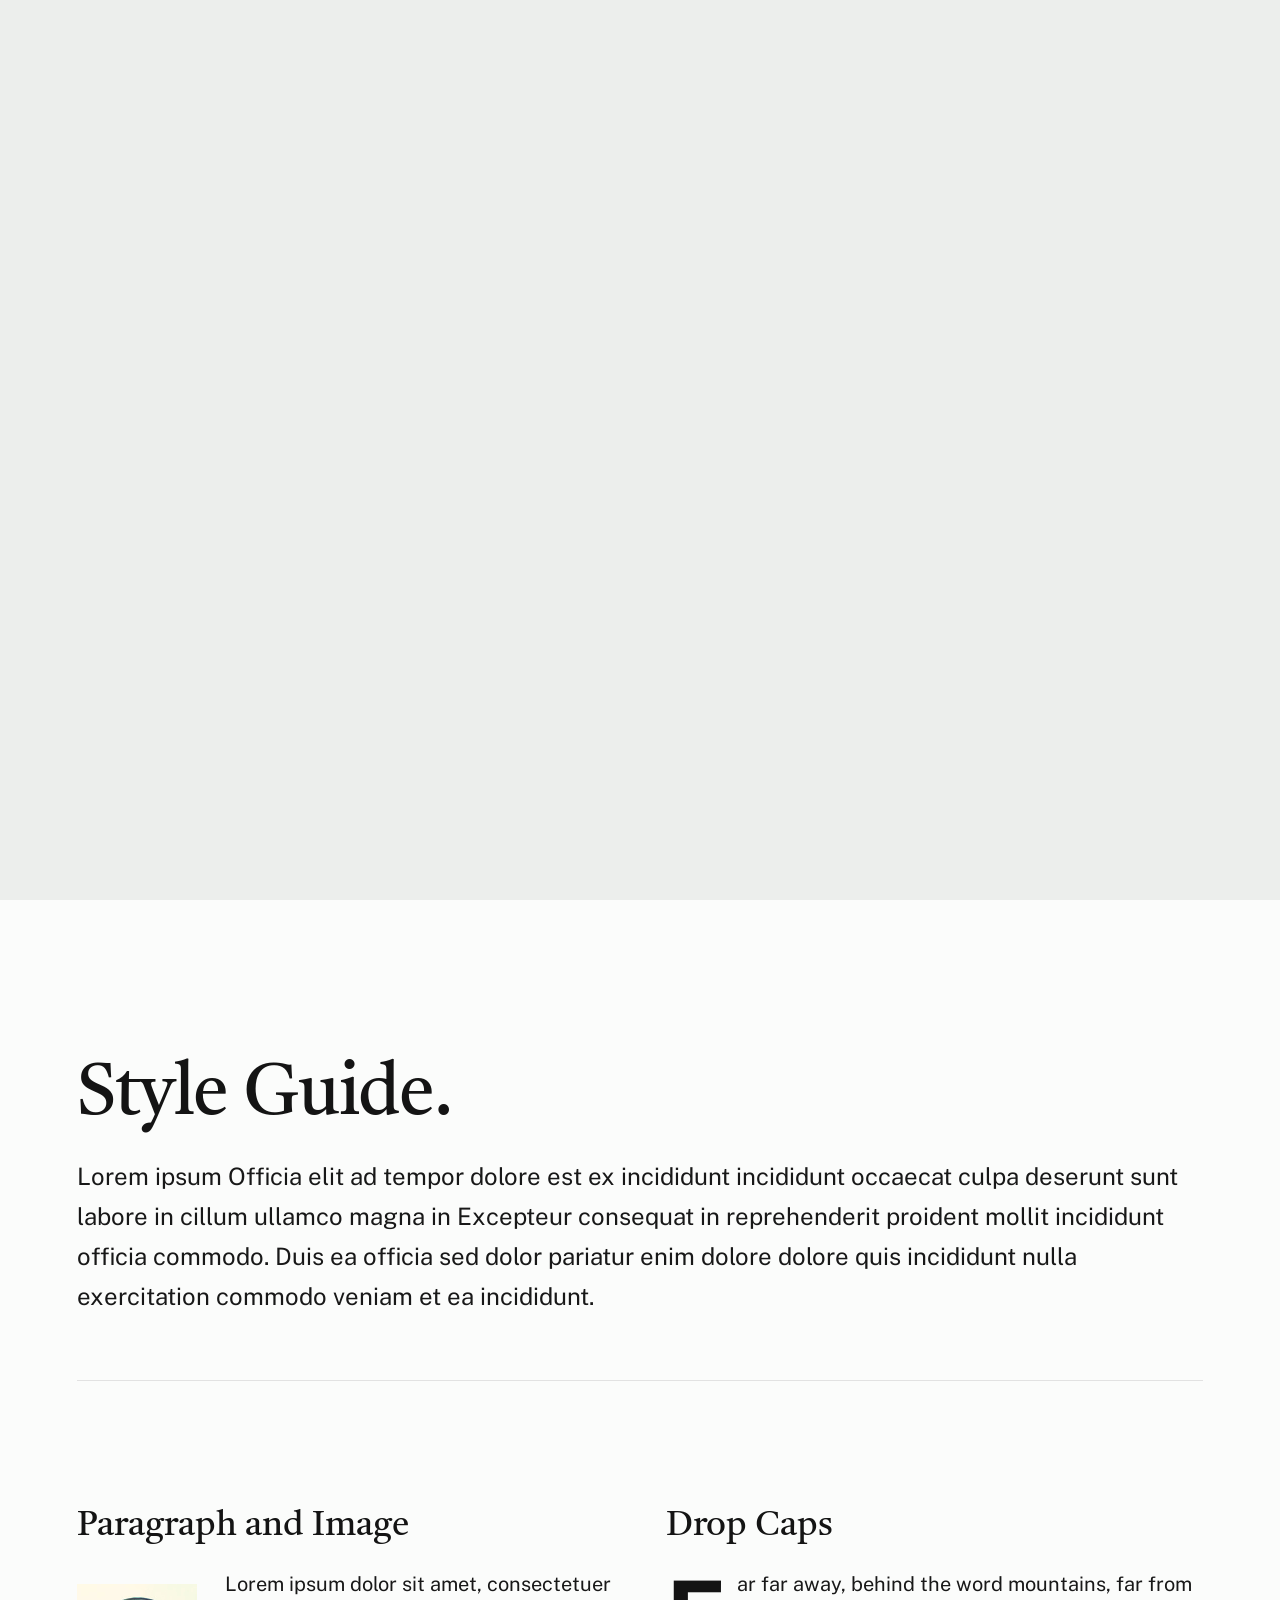
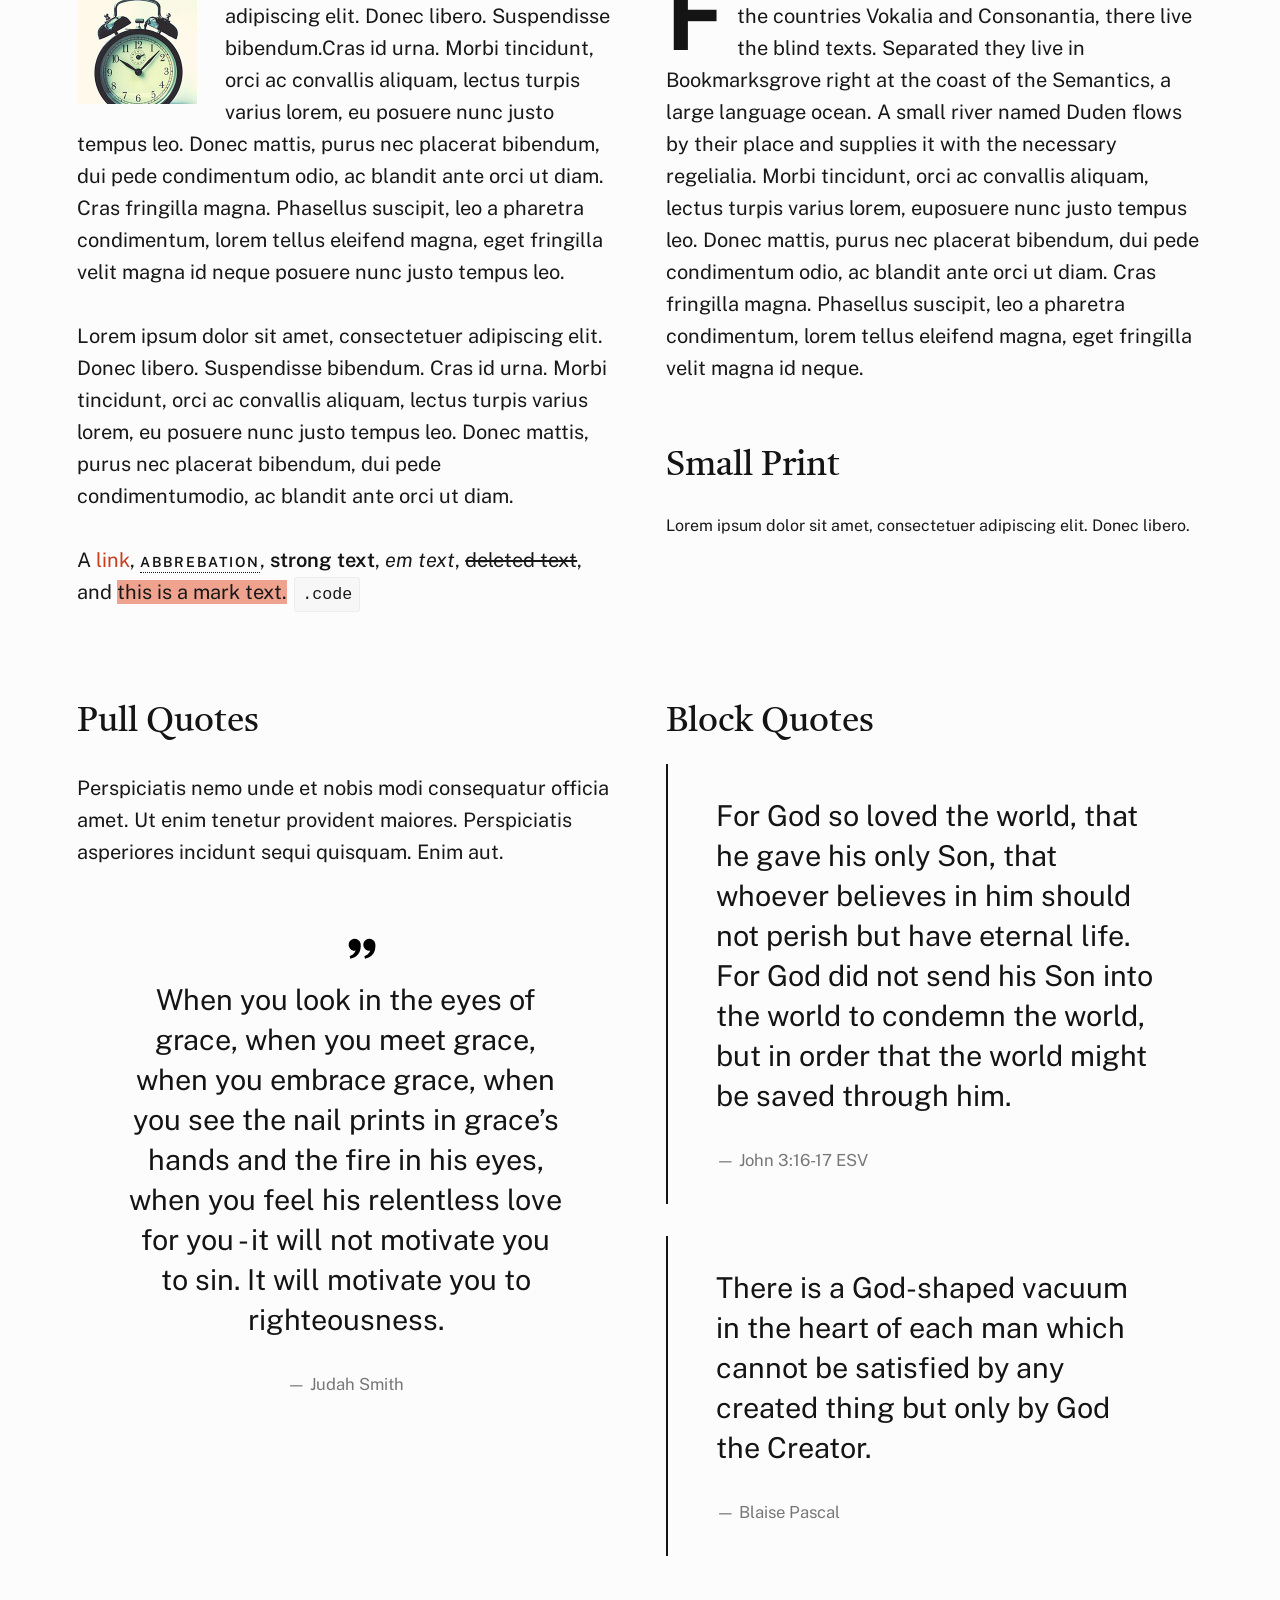
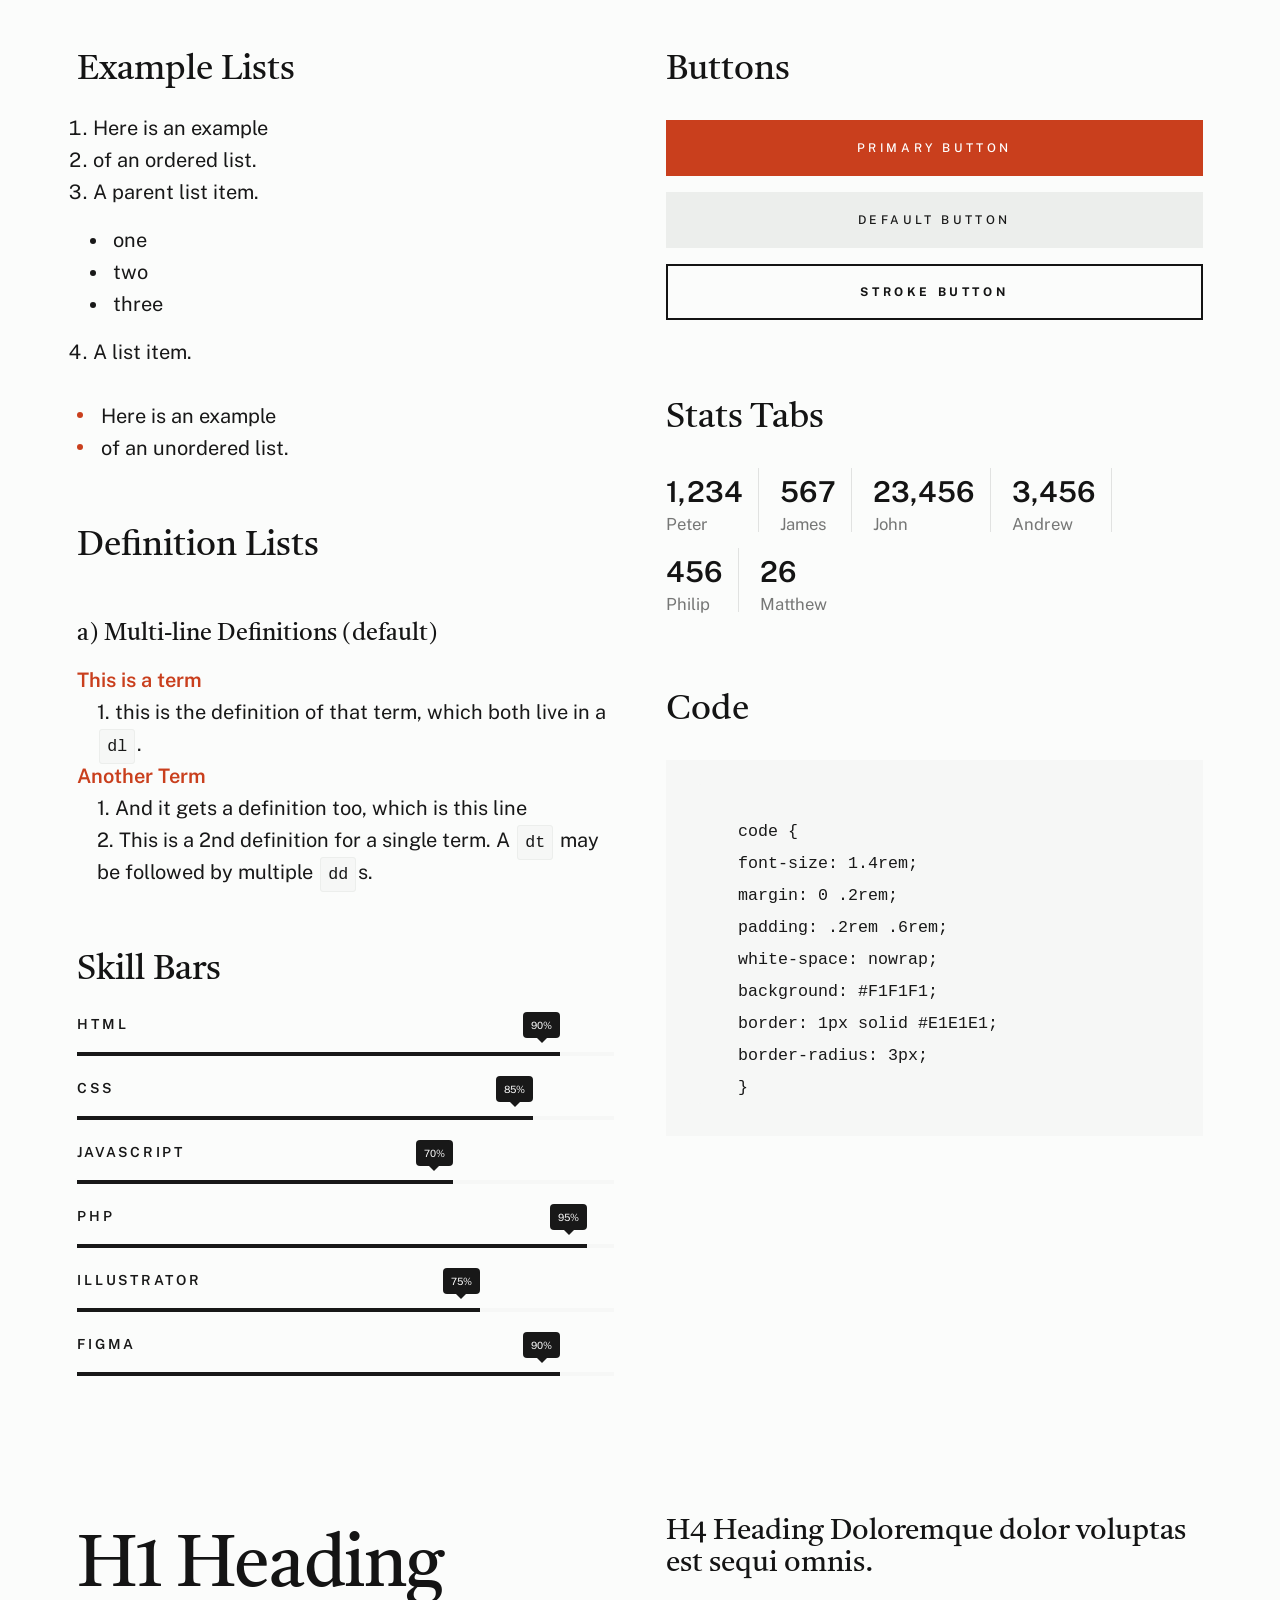
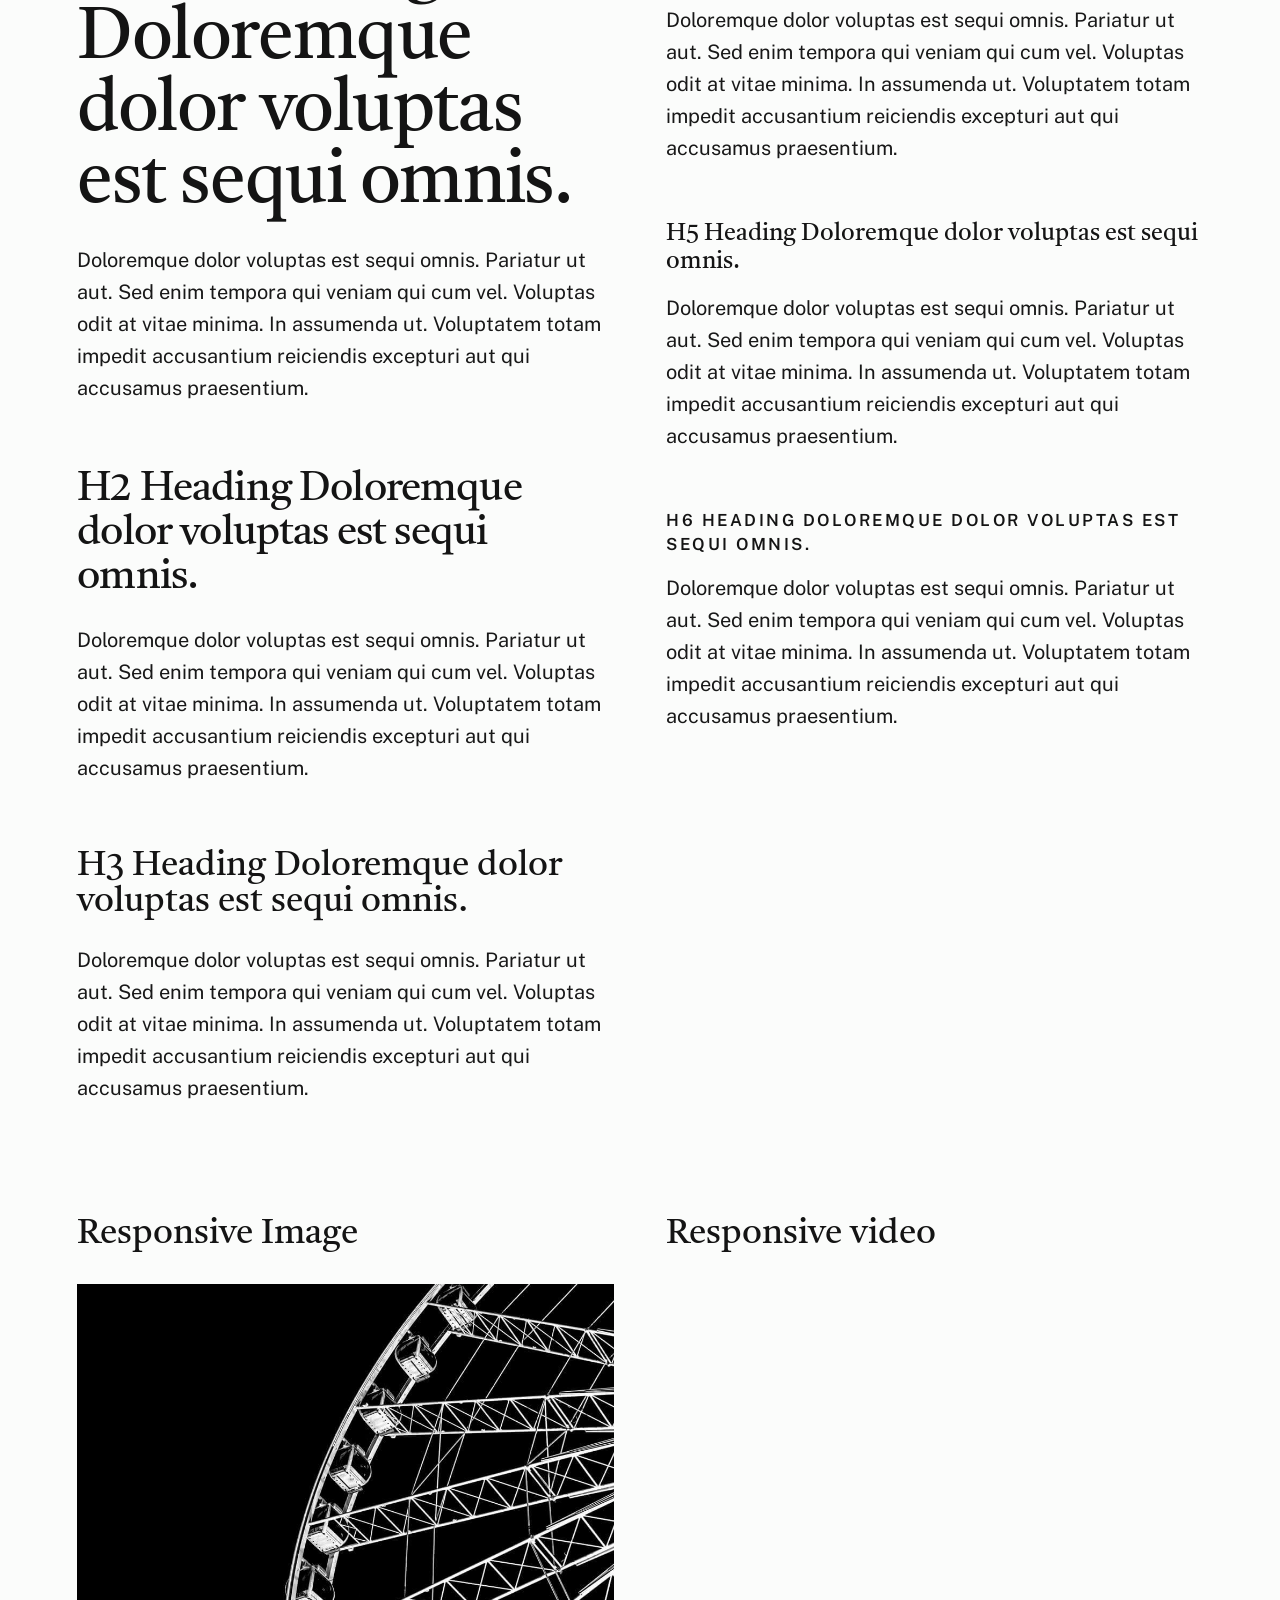
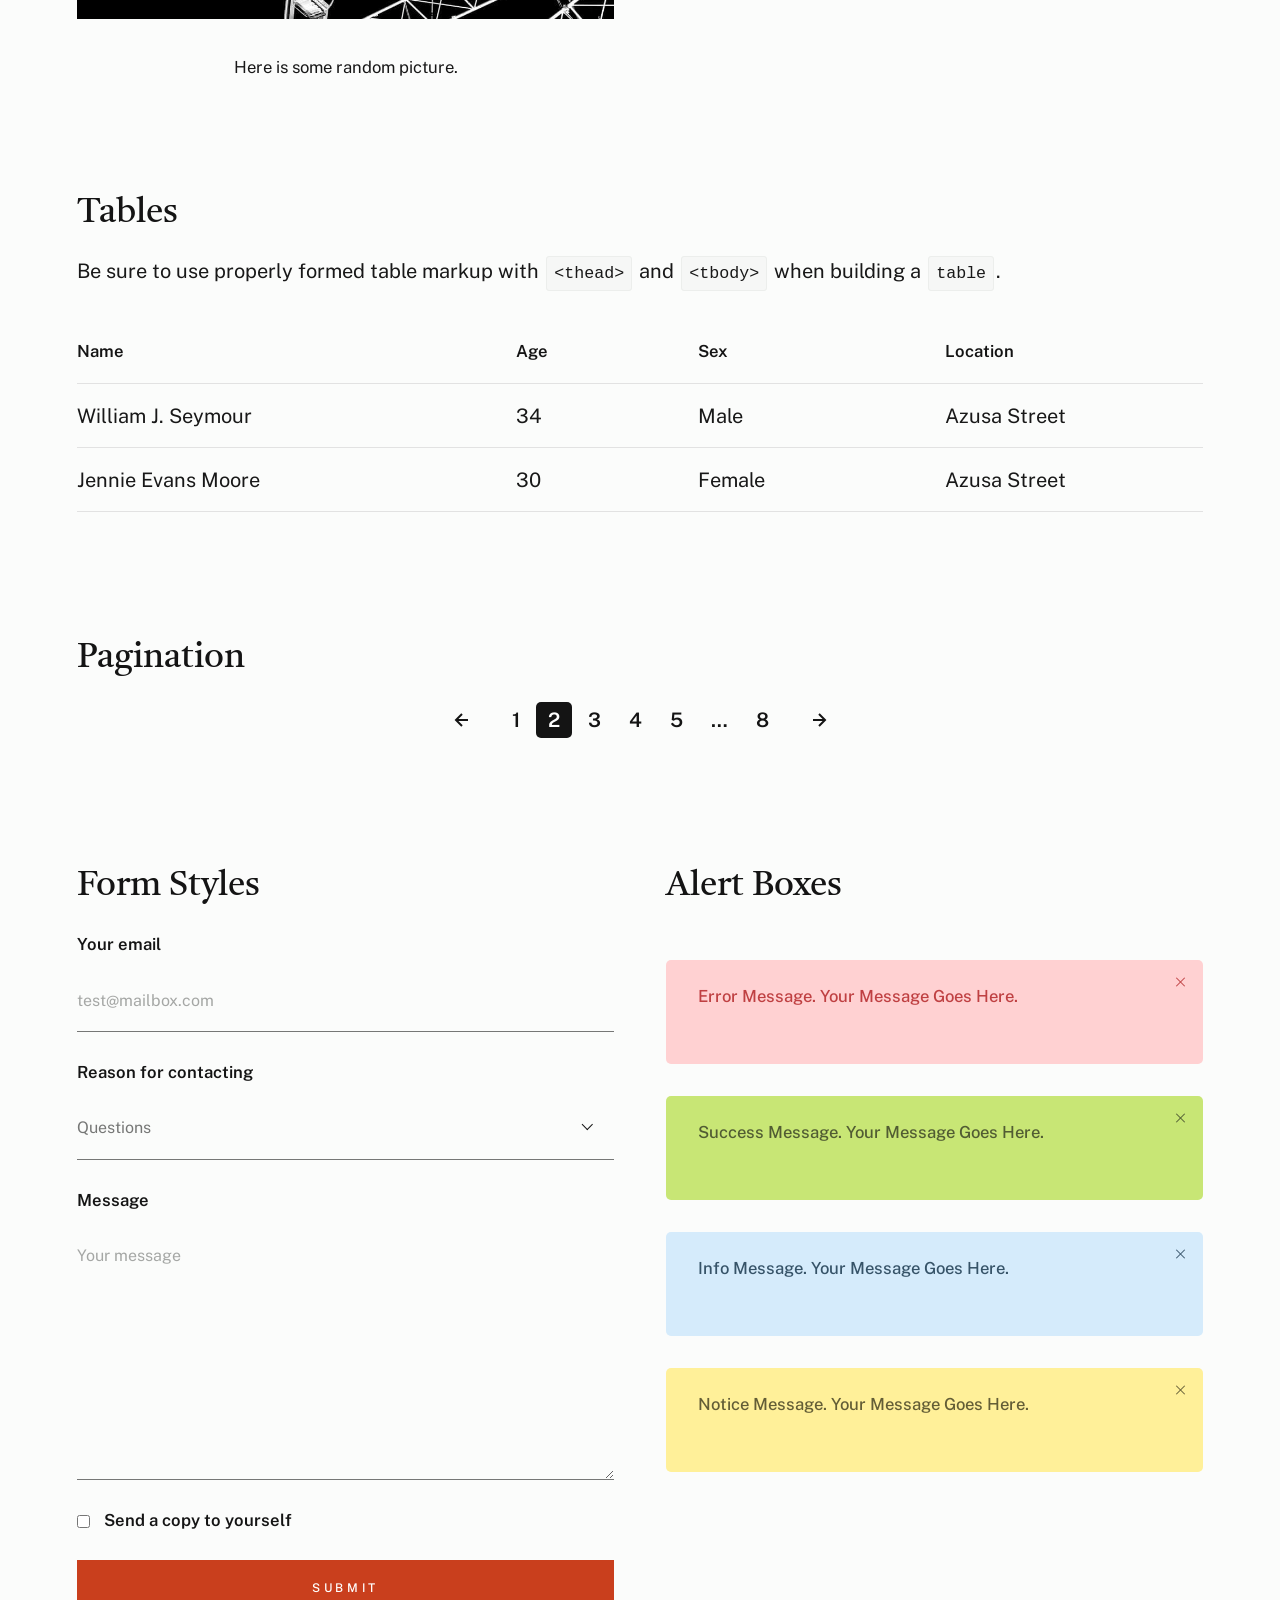
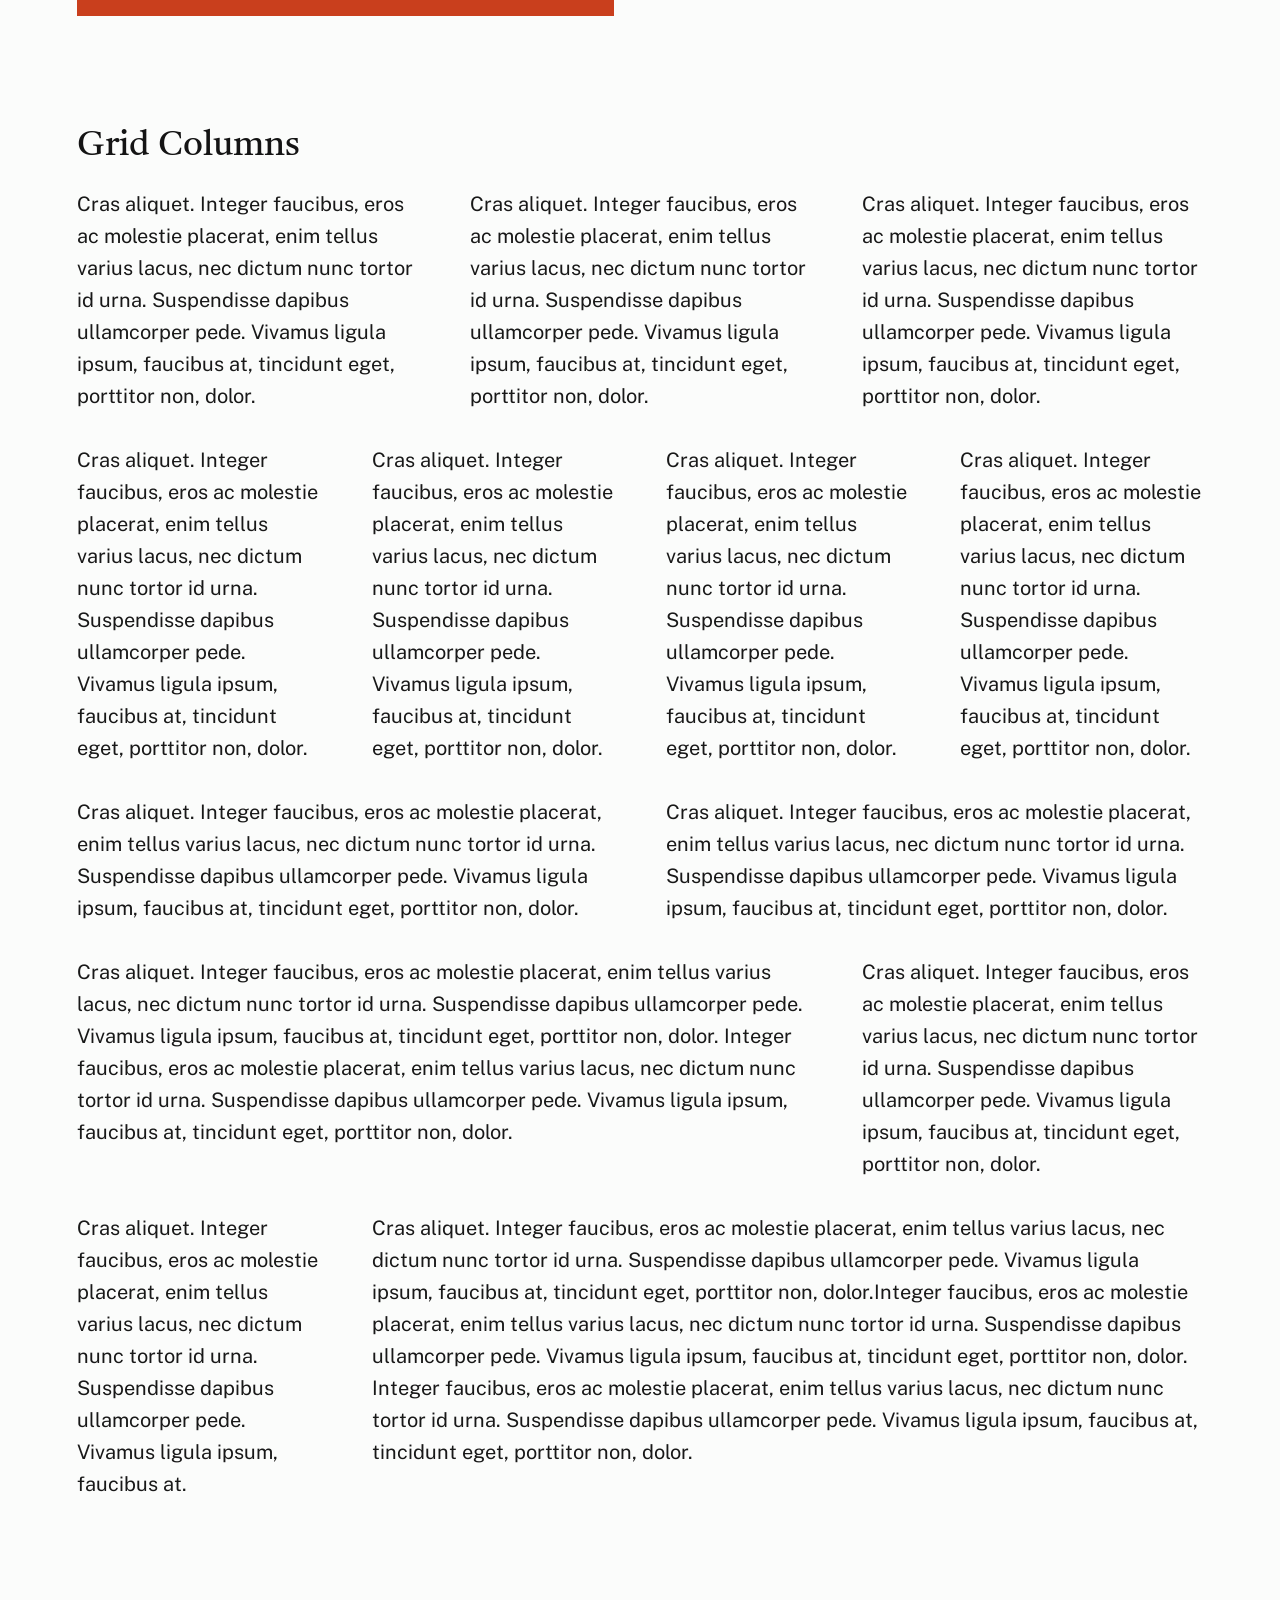
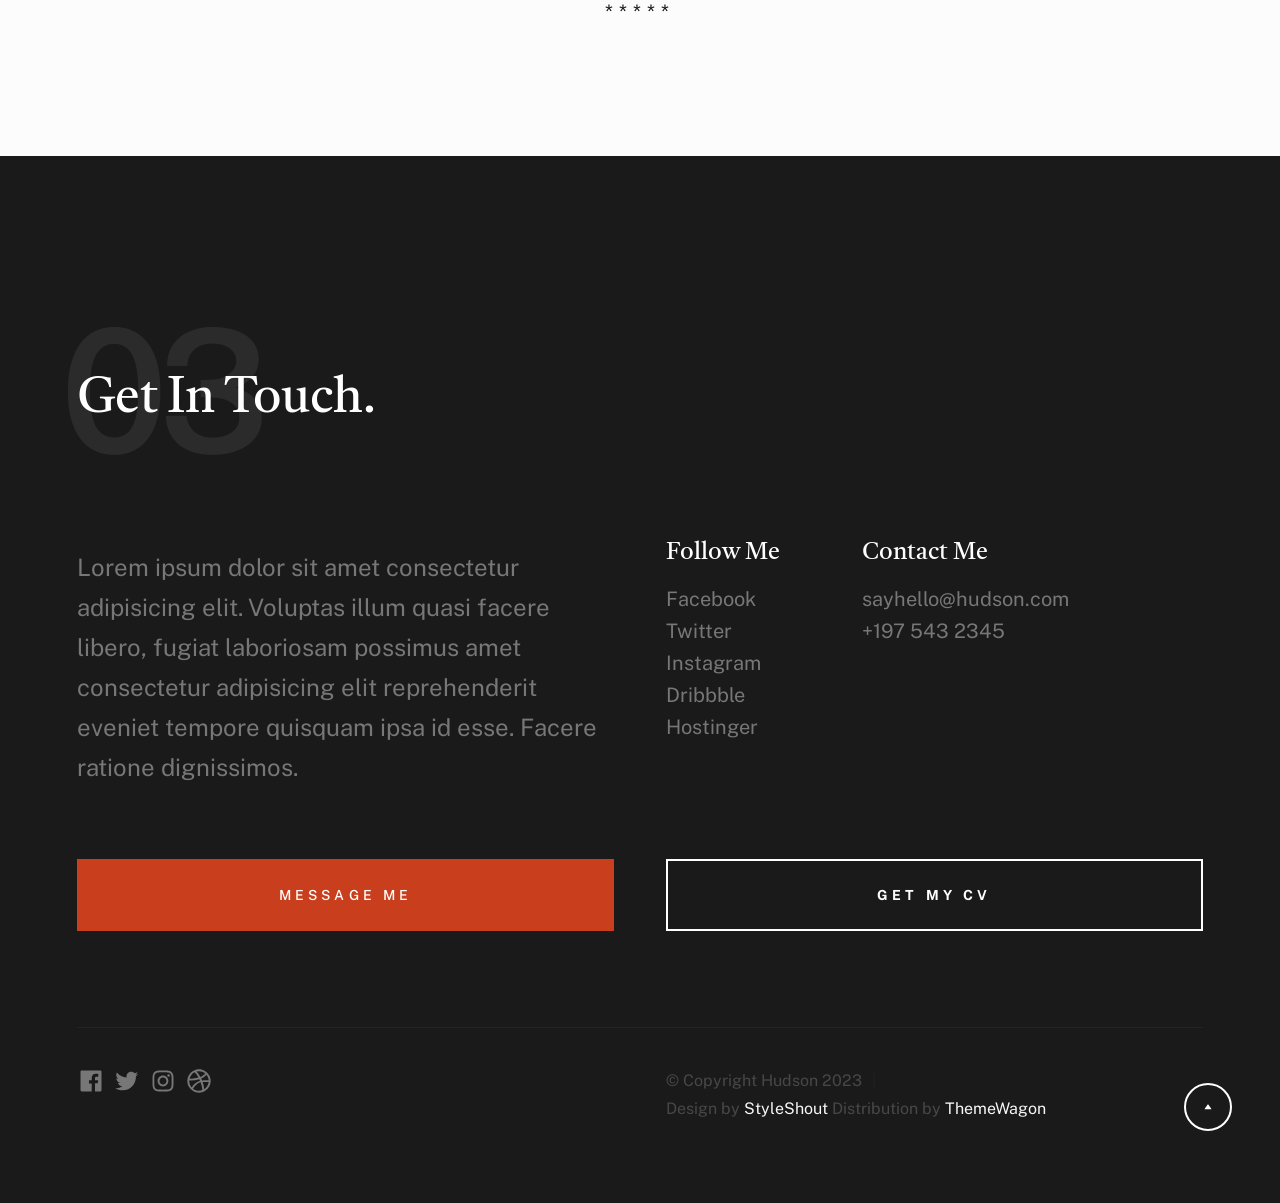
==== styles.html @ 71514076 "Add files via upload" ====
<!DOCTYPE html>
<html lang="en" class="no-js" >
<head>

    <!--- basic page needs
    ================================================== -->
    <meta charset="utf-8">
    <meta name="viewport" content="width=device-width, initial-scale=1">
    <title>Styles - Sadeed Uddin</title>

    <script>
        document.documentElement.classList.remove('no-js');
        document.documentElement.classList.add('js');
    </script>

    <!-- CSS
    ================================================== -->
    <link rel="stylesheet" href="css/vendor.css">
    <link rel="stylesheet" href="css/styles.css">

    <style type="text/css" media="screen">
        .s-styles {
            padding-top: var(--vspace-5);
            padding-bottom: var(--vspace-2);
            position: relative;
        }
        .s-styles .intro h1 {
            margin-top: 0;
        }
    </style>

    <!-- favicons
    ================================================== -->
    <link rel="apple-touch-icon" sizes="180x180" href="apple-touch-icon.png">
    <link rel="icon" type="image/png" sizes="32x32" href="favicon-32x32.png">
    <link rel="icon" type="image/png" sizes="16x16" href="favicon-16x16.png">
    <link rel="manifest" href="site.webmanifest">

</head>


<body id="top">

    
    <!-- preloader
    ================================================== -->
    <div id="preloader">
        <div id="loader" class="dots-fade">
            <div></div>
            <div></div>
            <div></div>
        </div>
    </div>


    <!-- page wrap
    ================================================== -->
    <div id="page" class="s-pagewrap">


        <!-- # site header 
        ================================================== -->
        <header class="s-header">
            <div class="row s-header__inner">

                <div class="s-header__block">
                    <div class="s-header__logo">
                        <a class="logo" href="index.html">
                            <img src="images/logo.png" alt="Homepage">
                        </a>
                    </div>

                    <a class="s-header__menu-toggle" href="#0"><span>Menu</span></a>
                </div> <!-- end s-header__block -->

                <nav class="s-header__nav">    
                    <ul class="s-header__menu-links">
                        <li class="current"><a href="index.html">Intro</a></li>
                        <li><a href="index.html">About</a></li>
                        <li><a href="index.html">Works</a></li>
                        <li><a href="index.html">Contact</a></li>
                    </ul> <!-- s-header__menu-links -->    
                </nav> <!-- end s-header__nav -->

            </div> <!-- end s-header__inner -->
        </header> <!-- end s-header -->


        <!-- # intro
        ================================================== -->
        <section id="intro" class="s-intro">

            <div class="row s-intro__content width-sixteen-col">
                <div class="column lg-12 s-intro__content-inner grid-block grid-16">
                    
                    <div class="s-intro__content-text">

                        <div class="s-intro__content-pretitle text-pretitle">Hello</div>
                        <h1 class="s-intro__content-title">
                        I'm Jonathan Doe <br>
                        a product designer <br>
                        base in Somewhere.
                        </h1>                            

                        <div class="s-intro__content-btns">
                            <a class="btn" href="index.html#about">More About Me</a>
                            <a class="btn btn--stroke" href="index.html#footer">Get In Touch</a>
                        </div> <!-- s-intro__content-btns -->   

                    </div> <!-- s-intro__content-text -->                     
                    
                </div> <!-- s-intro__content-inner -->  
            </div> <!-- s-intro__content -->

            <ul class="s-intro__social social-list">
                <li>
                    <a href="#0">
                        <svg xmlns="http://www.w3.org/2000/svg" width="24" height="24" viewBox="0 0 24 24" style="fill:rgba(0, 0, 0, 1);transform:;-ms-filter:"><path d="M20,3H4C3.447,3,3,3.448,3,4v16c0,0.552,0.447,1,1,1h8.615v-6.96h-2.338v-2.725h2.338v-2c0-2.325,1.42-3.592,3.5-3.592 c0.699-0.002,1.399,0.034,2.095,0.107v2.42h-1.435c-1.128,0-1.348,0.538-1.348,1.325v1.735h2.697l-0.35,2.725h-2.348V21H20 c0.553,0,1-0.448,1-1V4C21,3.448,20.553,3,20,3z"></path></svg>
                        <span class="u-screen-reader-text">Facebook</span>
                    </a>
                </li>
                <li>
                    <a href="#0">
                        <svg xmlns="http://www.w3.org/2000/svg" width="24" height="24" viewBox="0 0 24 24" style="fill:rgba(0, 0, 0, 1);transform:;-ms-filter:"><path d="M19.633,7.997c0.013,0.175,0.013,0.349,0.013,0.523c0,5.325-4.053,11.461-11.46,11.461c-2.282,0-4.402-0.661-6.186-1.809 c0.324,0.037,0.636,0.05,0.973,0.05c1.883,0,3.616-0.636,5.001-1.721c-1.771-0.037-3.255-1.197-3.767-2.793 c0.249,0.037,0.499,0.062,0.761,0.062c0.361,0,0.724-0.05,1.061-0.137c-1.847-0.374-3.23-1.995-3.23-3.953v-0.05 c0.537,0.299,1.16,0.486,1.82,0.511C3.534,9.419,2.823,8.184,2.823,6.787c0-0.748,0.199-1.434,0.548-2.032 c1.983,2.443,4.964,4.04,8.306,4.215c-0.062-0.3-0.1-0.611-0.1-0.923c0-2.22,1.796-4.028,4.028-4.028 c1.16,0,2.207,0.486,2.943,1.272c0.91-0.175,1.782-0.512,2.556-0.973c-0.299,0.935-0.936,1.721-1.771,2.22 c0.811-0.088,1.597-0.312,2.319-0.624C21.104,6.712,20.419,7.423,19.633,7.997z"></path></svg>
                        <span class="u-screen-reader-text">Twitter</span>
                    </a>
                </li>
                <li>
                    <a href="#0">
                        <svg xmlns="http://www.w3.org/2000/svg" width="24" height="24" viewBox="0 0 24 24" style="fill:rgba(0, 0, 0, 1);transform:;-ms-filter:"><path d="M11.999,7.377c-2.554,0-4.623,2.07-4.623,4.623c0,2.554,2.069,4.624,4.623,4.624c2.552,0,4.623-2.07,4.623-4.624 C16.622,9.447,14.551,7.377,11.999,7.377L11.999,7.377z M11.999,15.004c-1.659,0-3.004-1.345-3.004-3.003 c0-1.659,1.345-3.003,3.004-3.003s3.002,1.344,3.002,3.003C15.001,13.659,13.658,15.004,11.999,15.004L11.999,15.004z"></path><circle cx="16.806" cy="7.207" r="1.078"></circle><path d="M20.533,6.111c-0.469-1.209-1.424-2.165-2.633-2.632c-0.699-0.263-1.438-0.404-2.186-0.42 c-0.963-0.042-1.268-0.054-3.71-0.054s-2.755,0-3.71,0.054C7.548,3.074,6.809,3.215,6.11,3.479C4.9,3.946,3.945,4.902,3.477,6.111 c-0.263,0.7-0.404,1.438-0.419,2.186c-0.043,0.962-0.056,1.267-0.056,3.71c0,2.442,0,2.753,0.056,3.71 c0.015,0.748,0.156,1.486,0.419,2.187c0.469,1.208,1.424,2.164,2.634,2.632c0.696,0.272,1.435,0.426,2.185,0.45 c0.963,0.042,1.268,0.055,3.71,0.055s2.755,0,3.71-0.055c0.747-0.015,1.486-0.157,2.186-0.419c1.209-0.469,2.164-1.424,2.633-2.633 c0.263-0.7,0.404-1.438,0.419-2.186c0.043-0.962,0.056-1.267,0.056-3.71s0-2.753-0.056-3.71C20.941,7.57,20.801,6.819,20.533,6.111z M19.315,15.643c-0.007,0.576-0.111,1.147-0.311,1.688c-0.305,0.787-0.926,1.409-1.712,1.711c-0.535,0.199-1.099,0.303-1.67,0.311 c-0.95,0.044-1.218,0.055-3.654,0.055c-2.438,0-2.687,0-3.655-0.055c-0.569-0.007-1.135-0.112-1.669-0.311 c-0.789-0.301-1.414-0.923-1.719-1.711c-0.196-0.534-0.302-1.099-0.311-1.669c-0.043-0.95-0.053-1.218-0.053-3.654 c0-2.437,0-2.686,0.053-3.655c0.007-0.576,0.111-1.146,0.311-1.687c0.305-0.789,0.93-1.41,1.719-1.712 c0.534-0.198,1.1-0.303,1.669-0.311c0.951-0.043,1.218-0.055,3.655-0.055c2.437,0,2.687,0,3.654,0.055 c0.571,0.007,1.135,0.112,1.67,0.311c0.786,0.303,1.407,0.925,1.712,1.712c0.196,0.534,0.302,1.099,0.311,1.669 c0.043,0.951,0.054,1.218,0.054,3.655c0,2.436,0,2.698-0.043,3.654H19.315z"></path></svg>
                        <span class="u-screen-reader-text">Instagram</span>
                    </a>
                </li>
                <li>
                    <a href="#0">
                        <svg xmlns="http://www.w3.org/2000/svg" width="24" height="24" viewBox="0 0 24 24" style="fill: rgba(0, 0, 0, 1);transform: ;msFilter:;"><path d="M20.66 6.98a9.932 9.932 0 0 0-3.641-3.64C15.486 2.447 13.813 2 12 2s-3.486.447-5.02 1.34c-1.533.893-2.747 2.107-3.64 3.64S2 10.187 2 12s.446 3.487 1.34 5.02a9.924 9.924 0 0 0 3.641 3.64C8.514 21.553 10.187 22 12 22s3.486-.447 5.02-1.34a9.932 9.932 0 0 0 3.641-3.64C21.554 15.487 22 13.813 22 12s-.446-3.487-1.34-5.02zM12 3.66c2 0 3.772.64 5.32 1.919-.92 1.174-2.286 2.14-4.1 2.9-1.002-1.813-2.088-3.327-3.261-4.54A7.715 7.715 0 0 1 12 3.66zM5.51 6.8a8.116 8.116 0 0 1 2.711-2.22c1.212 1.201 2.325 2.7 3.34 4.5-2 .6-4.114.9-6.341.9-.573 0-1.006-.013-1.3-.04A8.549 8.549 0 0 1 5.51 6.8zM3.66 12c0-.054.003-.12.01-.2.007-.08.01-.146.01-.2.254.014.641.02 1.161.02 2.666 0 5.146-.367 7.439-1.1.187.373.381.793.58 1.26-1.32.293-2.674 1.006-4.061 2.14S6.4 16.247 5.76 17.5c-1.4-1.587-2.1-3.42-2.1-5.5zM12 20.34c-1.894 0-3.594-.587-5.101-1.759.601-1.187 1.524-2.322 2.771-3.401 1.246-1.08 2.483-1.753 3.71-2.02a29.441 29.441 0 0 1 1.56 6.62 8.166 8.166 0 0 1-2.94.56zm7.08-3.96a8.351 8.351 0 0 1-2.58 2.621c-.24-2.08-.7-4.107-1.379-6.081.932-.066 1.765-.1 2.5-.1.799 0 1.686.034 2.659.1a8.098 8.098 0 0 1-1.2 3.46zm-1.24-5c-1.16 0-2.233.047-3.22.14a27.053 27.053 0 0 0-.68-1.62c2.066-.906 3.532-2.006 4.399-3.3 1.2 1.414 1.854 3.027 1.96 4.84-.812-.04-1.632-.06-2.459-.06z"></path></svg>
                        <span class="u-screen-reader-text">Dribbble</span>
                    </a>
                </li>
                <li>
                    <a href="#0">
                        <svg xmlns="http://www.w3.org/2000/svg" width="24" height="24" viewBox="0 0 24 24" style="fill: rgba(0, 0, 0, 1);transform: ;msFilter:;"><path d="M11.99 2C6.472 2 2 6.473 2 11.99c0 4.232 2.633 7.85 6.35 9.306-.088-.79-.166-2.006.034-2.868.182-.78 1.172-4.966 1.172-4.966s-.299-.599-.299-1.484c0-1.388.805-2.425 1.808-2.425.853 0 1.264.64 1.264 1.407 0 .858-.546 2.139-.827 3.327-.235.994.499 1.805 1.479 1.805 1.775 0 3.141-1.872 3.141-4.575 0-2.392-1.719-4.064-4.173-4.064-2.843 0-4.512 2.132-4.512 4.335 0 .858.331 1.779.744 2.28a.3.3 0 0 1 .069.286c-.076.315-.245.994-.277 1.133-.044.183-.145.222-.335.134-1.247-.581-2.027-2.405-2.027-3.871 0-3.151 2.289-6.045 6.601-6.045 3.466 0 6.159 2.469 6.159 5.77 0 3.444-2.171 6.213-5.184 6.213-1.013 0-1.964-.525-2.29-1.146l-.623 2.374c-.225.868-.834 1.956-1.241 2.62a10 10 0 0 0 2.958.445c5.517 0 9.99-4.473 9.99-9.99S17.507 2 11.99 2"></path></svg>
                        <span class="u-screen-reader-text">Pinterest</span>
                    </a>
                </li>
            </ul> <!-- end s-intro__social -->

            <div class="s-intro__content-media">                               
                <img src="images/intro-bg.jpg" srcset="images/intro-bg.jpg 1x, images/intro-bg.jpg 2x" alt="">
            </div> <!-- s-intro__content-media -->                

            <div class="s-intro__btn-download">
                <a class="btn btn--stroke" href="#0">Get My CV</a>
            </div> <!-- end s-intro__btn-download -->
            
            <div class="s-intro__scroll-down">
                <a href="#styles" class="smoothscroll">
                    <div class="scroll-icon">
                        <svg xmlns="http://www.w3.org/2000/svg" width="24" height="24" viewBox="0 0 24 24" style="fill: rgba(0, 0, 0, 1);transform: ;msFilter:;"><path d="M11.178 19.569a.998.998 0 0 0 1.644 0l9-13A.999.999 0 0 0 21 5H3a1.002 1.002 0 0 0-.822 1.569l9 13z"></path></svg>
                    </div>
                    <span class="scroll-text u-screen-reader-text">Scroll Down</span>
                </a>
            </div> <!-- s-intro__scroll-down -->

        </section> <!-- end s-intro -->


        <!-- # styles
        ================================================== -->
        <section id="styles" class="s-styles">

            <div class="row">

                <div class="column xl-12 intro">

                    <h1>Style Guide.</h1>

                    <p class="lead">Lorem ipsum Officia elit ad tempor dolore est ex incididunt incididunt occaecat culpa deserunt 
                    sunt labore in cillum ullamco magna in Excepteur consequat in reprehenderit proident mollit incididunt officia commodo.
                    Duis ea officia sed dolor pariatur enim dolore dolore quis incididunt nulla exercitation commodo veniam et ea incididunt.
                    </p>

                    <hr>
                </div>

            </div> <!-- end row -->
    
            <div class="row">
    
                <div class="column mob-12 md-6 stack-on-900">
    
                    <h3>Paragraph and Image</h3>
    
                    <p><a href="#"><img width="120" height="120" class="u-pull-left" alt="sample-image" src="images/sample-image.jpg"></a>
                    Lorem ipsum dolor sit amet, consectetuer adipiscing elit. Donec libero. Suspendisse bibendum.Cras id urna. Morbi 
                    tincidunt, orci ac convallis aliquam, lectus turpis varius lorem, eu posuere nunc justo tempus leo. Donec mattis, 
                    purus nec placerat bibendum, dui pede condimentum odio, ac blandit ante orci ut diam. Cras fringilla magna. 
                    Phasellus suscipit, leo a pharetra condimentum, lorem tellus eleifend magna, eget fringilla velit magna id 
                    neque posuere nunc justo tempus leo. </p>
    
                    <p>
                    Lorem ipsum dolor sit amet, consectetuer adipiscing elit. Donec libero. Suspendisse bibendum. Cras id urna. 
                    Morbi tincidunt, orci ac convallis aliquam, lectus turpis varius lorem, eu posuere nunc justo tempus leo. 
                    Donec mattis, purus nec placerat bibendum, dui pede condimentumodio, ac blandit ante orci ut diam.	
                    </p>
    
                    <p>A <a href="#">link</a>,
                    <abbr title="this really isn't a very good description">abbrebation</abbr>,
                    <strong>strong text</strong>,
                    <em>em text</em>,
                    <del>deleted text</del>, and
                    <mark>this is a mark text.</mark>
                    <code>.code</code>
                    </p>
    
                </div>
    
                <div class="column mob-12 md-6">
    
                    <h3>Drop Caps</h3>
    
                    <p class="drop-cap">Far far away, behind the word mountains, far from the countries Vokalia and Consonantia,
                    there live the blind texts. Separated they live in Bookmarksgrove right at the coast of the
                    Semantics, a large language ocean. A small river named Duden flows by their place and supplies it with the 
                    necessary regelialia. Morbi tincidunt, orci ac convallis aliquam, lectus turpis varius lorem, 
                    euposuere nunc justo tempus leo. Donec mattis, purus nec placerat bibendum, dui pede condimentum odio, 
                    ac blandit ante orci ut diam. Cras fringilla magna. Phasellus suscipit, leo a pharetra condimentum, 
                    lorem tellus eleifend magna, eget fringilla velit magna id neque.
                    </p>
    
                    <h3>Small Print</h3>
    
                    <p><small>Lorem ipsum dolor sit amet, consectetuer adipiscing elit. Donec libero.</small></p>
                    
            
    
                </div>
    
            </div> <!-- end row -->
    
            <div class="row">
    
                <div class="column xl-6 md-12">
    
                    <h3 class="u-add-bottom">Pull Quotes</h3>
    
                    <p>
                    Perspiciatis nemo unde et nobis modi consequatur officia amet. Ut enim 
                    tenetur provident maiores. Perspiciatis asperiores incidunt sequi 
                    quisquam. Enim aut. 
                    </p>
    
                    <figure class="pull-quote">
                        <blockquote>
                            <p>
                            When you look in the eyes of grace, when you meet grace, 
                            when you embrace grace, when you see the nail prints in 
                            grace’s hands and the fire in his eyes, when you feel his 
                            relentless love for you - it will not motivate you to sin. 
                            It will motivate you to righteousness.
                            </p>
    
                            <footer>
                                <cite>Judah Smith</cite>
                            </footer>
                        </blockquote>
                    </figure>
    
    
                </div>
    
                <div class="column xl-6 md-12">
    
                    <h3 class="h-add-bottom">Block Quotes</h3>
    
                    <blockquote cite="http://where-i-got-my-info-from.com">
                        <p>
                        For God so loved the world, that he gave his only Son, that whoever believes in 
                        him should not perish but have eternal life. For God did not send his Son into 
                        the world to condemn the world, but in order that the world might be 
                        saved through him.
                        </p>
    
                        <footer>
                            <cite>
                                <a href="#0">John 3:16-17 ESV</a>
                            </cite>
                        </footer>
    
                    </blockquote>
    
                    <blockquote>
                        <p>There is a God-shaped vacuum in the heart of each man which cannot be satisfied 
                        by any created thing but only by God the Creator.</p>
    
                        <footer>
                            <cite>Blaise Pascal</cite>
                        </footer>
    
                    </blockquote>
    
                </div>
    
            </div> <!-- end row -->
    
            <div class="row u-add-half-bottom">
    
                <div class="column xl-6 md-12">
    
                    <h3>Example Lists</h3>
    
                    <ol>
                        <li>Here is an example</li>
                        <li>of an ordered list.</li>
                        <li>A parent list item.
                            <ul>
                                <li>one</li>
                                <li>two</li>
                                <li>three</li>
                            </ul>
                            </li>
                            <li>A list item.</li>
                        </ol>
    
                    <ul class="disc">
                        <li>Here is an example</li>
                        <li>of an unordered list.</li>
                    </ul>
    
                    <h3>Definition Lists</h3>
    
                    <h5>a) Multi-line Definitions (default) </h5>
    
                    <dl class="dictionary-style">
                        <dt><strong>This is a term</strong></dt>
                            <dd>this is the definition of that term, which both live in a <code>dl</code>.</dd>
                        <dt><strong>Another Term</strong></dt>
                            <dd>And it gets a definition too, which is this line</dd>
                            <dd>This is a 2<sup>nd</sup> definition for a single term. A <code>dt</code> may be followed by multiple <code>dd</code>s.</dd>
                    </dl>
    
                    <h3 class="u-add-bottom">Skill Bars</h3>
    
                    <ul class="skill-bars">
                        <li>
                        <div class="progress percent90"><span>90%</span></div>
                        <strong>HTML</strong>
                        </li>
                        <li>
                        <div class="progress percent85"><span>85%</span></div>
                        <strong>CSS</strong>
                        </li>
                        <li>
                        <div class="progress percent70"><span>70%</span></div>
                        <strong>Javascript</strong>
                        </li>
                        <li>
                        <div class="progress percent95"><span>95%</span></div>
                        <strong>PHP</strong>
                        </li>
                        <li>
                        <div class="progress percent75"><span>75%</span></div>
                        <strong>Illustrator</strong>
                        </li>
                        <li>
                        <div class="progress percent90"><span>90%</span></div>
                        <strong>Figma</strong>
                        </li>
                    </ul>
    
                </div>
    
                <div class="column xl-6 md-12">
    
                    <h3 class="u-add-bottom">Buttons</h3>
    
                    <p>
                        <a class="btn btn--primary u-fullwidth" href="#0">Primary Button</a>
                        <a class="btn u-fullwidth" href="#0">Default Button</a>
                        <a class="btn btn--stroke u-fullwidth" href="#0">Stroke Button</a>
                    </p>
    
                    <h3>Stats Tabs</h3>
    
                    <ul class="stats-tabs">
                        <li><a href="#0">1,234 <em>Peter</em></a></li>
                        <li><a href="#0">567 <em>James</em></a></li>
                        <li><a href="#0">23,456 <em>John</em></a></li>
                        <li><a href="#0">3,456 <em>Andrew</em></a></li>
                        <li><a href="#0">456 <em>Philip</em></a></li>
                        <li><a href="#0">26 <em>Matthew</em></a></li>
                    </ul>
    
                    <h3 class="u-add-bottom">Code</h3>
    
<pre><code class="language-css">
    code {
    font-size: 1.4rem;
    margin: 0 .2rem;
    padding: .2rem .6rem;
    white-space: nowrap;
    background: #F1F1F1;
    border: 1px solid #E1E1E1;	
    border-radius: 3px;
    }
</code></pre>
    
                </div>
    
            </div> <!-- end row -->
    
            <div class="row u-add-half-bottom">
    
                <div class="column xl-6 md-12">
                        
                    <h1>H1 Heading Doloremque dolor voluptas est sequi omnis.</h1>
                    <p>Doloremque dolor voluptas est sequi omnis. Pariatur ut aut. Sed enim tempora qui veniam qui cum vel. 
                    Voluptas odit at vitae minima. In assumenda ut. Voluptatem totam impedit accusantium reiciendis excepturi aut qui accusamus praesentium.</p>
    
                    <h2>H2 Heading Doloremque dolor voluptas est sequi omnis.</h2>
                    <p>Doloremque dolor voluptas est sequi omnis. Pariatur ut aut. Sed enim tempora qui veniam qui cum vel. 
                    Voluptas odit at vitae minima. In assumenda ut. Voluptatem totam impedit accusantium reiciendis excepturi aut qui accusamus praesentium.</p>
    
                    <h3>H3 Heading Doloremque dolor voluptas est sequi omnis.</h3>
                    <p>Doloremque dolor voluptas est sequi omnis. Pariatur ut aut. Sed enim tempora qui veniam qui cum vel. 
                    Voluptas odit at vitae minima. In assumenda ut. Voluptatem totam impedit accusantium reiciendis excepturi aut qui accusamus praesentium.</p>
    
                    
                </div>
    
                <div class="column xl-6 md-12">
                    <h4>H4 Heading Doloremque dolor voluptas est sequi omnis.</h4>
                    <p>Doloremque dolor voluptas est sequi omnis. Pariatur ut aut. Sed enim tempora qui veniam qui cum vel. 
                    Voluptas odit at vitae minima. In assumenda ut. Voluptatem totam impedit accusantium reiciendis excepturi aut qui accusamus praesentium.</p>
    
                    <h5>H5 Heading Doloremque dolor voluptas est sequi omnis.</h5>
                    <p>Doloremque dolor voluptas est sequi omnis. Pariatur ut aut. Sed enim tempora qui veniam qui cum vel. 
                    Voluptas odit at vitae minima. In assumenda ut. Voluptatem totam impedit accusantium reiciendis excepturi aut qui accusamus praesentium.</p>
    
                    <h6>H6 Heading Doloremque dolor voluptas est sequi omnis.</h6>
                    <p>Doloremque dolor voluptas est sequi omnis. Pariatur ut aut. Sed enim tempora qui veniam qui cum vel. 
                    Voluptas odit at vitae minima. In assumenda ut. Voluptatem totam impedit accusantium reiciendis excepturi aut qui accusamus praesentium.</p>
        
                    
                </div>
    
            </div> <!-- end row -->
    
            <div class="row u-add-half-bottom">
    
                <div class="column xl-6 md-12">
    
                    <h3 class="u-add-bottom">Responsive Image</h3>
    
                    <figure>
                        <img src="images/wheel-500.jpg" 
                        srcset="images/wheel-1000.jpg 1000w, 
                        images/wheel-500.jpg 500w" 
                        sizes="(max-width: 1000px) 100vw, 1000px" alt="">
    
                        <figcaption>
                            Here is some random picture.
                        </figcaption>
                    </figure>
    
                </div>
    
                <div class="column xl-6 md-12">
    
                    <h3 class="u-add-bottom">Responsive video</h3>
    
                    <div class="video-container">
                    <iframe src="https://player.vimeo.com/video/14592941?color=00a650&title=0&byline=0&portrait=0" width="500" height="281" frameborder="0" webkitallowfullscreen mozallowfullscreen allowfullscreen></iframe> 
                    </div>
    
                </div>
                
            </div> <!-- end row -->
    
            <div class="row u-add-bottom">
    
                <div class="column xl-12">
    
                    <h3>Tables</h3>
                    <p>Be sure to use properly formed table markup with <code>&lt;thead&gt;</code> and <code>&lt;tbody&gt;</code> when building a <code>table</code>.</p>
    
                    <div class="table-responsive">
    
                        <table>
                                <thead>
                                <tr>
                                    <th>Name</th>
                                    <th>Age</th>
                                    <th>Sex</th>
                                    <th>Location</th>
                                </tr>
                                </thead>
                                <tbody>
                                <tr>
                                    <td>William J. Seymour</td>
                                    <td>34</td>
                                    <td>Male</td>
                                    <td>Azusa Street</td>
                                </tr>
                                <tr>
                                    <td>Jennie Evans Moore</td>
                                    <td>30</td>
                                    <td>Female</td>
                                    <td>Azusa Street</td>
                                </tr>
                                </tbody>
                        </table>
    
                    </div>
    
                </div>
                
            </div> <!-- end row -->
    
            <div class="row">
    
                <div class="column xl-12">
                    <h3>Pagination</h3>
    
                    <nav class="pgn">
                        <ul>
                            <li>
                                <a class="pgn__prev" href="#0">
                                    <svg xmlns="http://www.w3.org/2000/svg" width="24" height="24" viewBox="0 0 24 24"><path d="M12.707 17.293L8.414 13H18v-2H8.414l4.293-4.293-1.414-1.414L4.586 12l6.707 6.707z"/></svg>
                                </a>
                            </li>
                            <li><a class="pgn__num" href="#0">1</a></li>
                            <li><span class="pgn__num current">2</span></li>
                            <li><a class="pgn__num" href="#0">3</a></li>
                            <li><a class="pgn__num" href="#0">4</a></li>
                            <li><a class="pgn__num" href="#0">5</a></li>
                            <li><span class="pgn__num dots">…</span></li>
                            <li><a class="pgn__num" href="#0">8</a></li>
                            <li>
                                <a class="pgn__next" href="#0">
                                    <svg xmlns="http://www.w3.org/2000/svg" width="24" height="24" viewBox="0 0 24 24"><path d="M11.293 17.293l1.414 1.414L19.414 12l-6.707-6.707-1.414 1.414L15.586 11H6v2h9.586z"/></svg>
                                </a>
                            </li>
                        </ul>
                    </nav>
                </div>
    
            </div> <!-- end row -->
    
            <div class="row">
    
                <div class="column xl-6 md-12">
    
                    <h3 class="u-add-bottom">Form Styles</h3>
    
                    <form>
                        <div>
                            <label for="sampleInput">Your email</label>
                            <input class="u-fullwidth" type="email" placeholder="test@mailbox.com" id="sampleInput">
                        </div>
                        <div>
                            <label for="sampleRecipientInput">Reason for contacting</label>
                            <div class="ss-custom-select">
                                <select class="u-fullwidth" id="sampleRecipientInput">
                                    <option value="Option 1">Questions</option>
                                    <option value="Option 2">Report</option>
                                    <option value="Option 3">Others</option>
                                </select>
                            </div>
                        </div>
                        
                        <label for="exampleMessage">Message</label>
                        <textarea class="u-fullwidth" placeholder="Your message" id="exampleMessage"></textarea>
    
                        <label class="u-add-bottom">
                            <input type="checkbox">
                            <span class="label-text">Send a copy to yourself</span>
                        </label>
                    
                        <input class="btn--primary u-fullwidth" type="submit" value="Submit">
                    </form>
    
                </div>
    
                <div class="column xl-6 md-12">
    
                    <h3>Alert Boxes</h3>
    
                    <br>
                    
                    <div class="alert-box alert-box--error">
                        <p>Error Message. Your Message Goes Here.</p>
                        <span class="alert-box__close"></span>
                    </div><!-- end error -->
                            
                    <div class="alert-box alert-box--success">
                        <p>Success Message. Your Message Goes Here.</p>
                        <span class="alert-box__close"></span>
                    </div><!-- end success -->
                            
                    <div class="alert-box alert-box--info">
                        <p>Info Message. Your Message Goes Here.</p>
                        <span class="alert-box__close"></span>
                    </div><!-- end info -->
                            
                    <div class="alert-box alert-box--notice">
                        <p>Notice Message. Your Message Goes Here.</p>
                        <span class="alert-box__close"></span>
                    </div><!-- end notice -->
                
                </div>
    
            </div> <!-- end row -->

            <div class="row">
            
                <div class="xl-12 column">
                <h3 class="half-bottom">Grid Columns</h3>
                </div>
    
            </div> <!-- Row End-->
    
            <!--<h4>1/3 Columns</h4>  -->
    
            <div class="row">
    
                <div class="xl-4 md-12 column">
                    <p>
                    Cras aliquet. Integer faucibus, eros ac molestie placerat, enim tellus varius lacus,
                    nec dictum nunc tortor id urna. Suspendisse dapibus ullamcorper pede. Vivamus ligula ipsum,
                    faucibus at, tincidunt eget, porttitor non, dolor. 
                    </p>
                </div>
    
                <div class="xl-4 md-12 column">
                    <p>
                    Cras aliquet. Integer faucibus, eros ac molestie placerat, enim tellus varius lacus,
                    nec dictum nunc tortor id urna. Suspendisse dapibus ullamcorper pede. Vivamus ligula ipsum,
                    faucibus at, tincidunt eget, porttitor non, dolor. 
                    </p>
                </div>
    
                <div class="xl-4 md-12 column">
                    <p>
                    Cras aliquet. Integer faucibus, eros ac molestie placerat, enim tellus varius lacus,
                    nec dictum nunc tortor id urna. Suspendisse dapibus ullamcorper pede. Vivamus ligula ipsum,
                    faucibus at, tincidunt eget, porttitor non, dolor. 
                    </p>
                </div>
    
            </div>
    
            <!--<h4>1/4 Columns</h4>  -->
    
            <div class="row">
    
                <div class="xl-3 md-6 tab-12 column">
                    <p>
                    Cras aliquet. Integer faucibus, eros ac molestie placerat, enim tellus varius lacus,
                    nec dictum nunc tortor id urna. Suspendisse dapibus ullamcorper pede. Vivamus ligula ipsum,
                    faucibus at, tincidunt eget, porttitor non, dolor. 
                    </p>
                </div>
    
                <div class="xl-3 md-6 tab-12 column">
                    <p>
                    Cras aliquet. Integer faucibus, eros ac molestie placerat, enim tellus varius lacus,
                    nec dictum nunc tortor id urna. Suspendisse dapibus ullamcorper pede. Vivamus ligula ipsum,
                    faucibus at, tincidunt eget, porttitor non, dolor. 
                    </p>
                </div>
    
                <div class="xl-3 md-6 tab-12 column">
                    <p>
                    Cras aliquet. Integer faucibus, eros ac molestie placerat, enim tellus varius lacus,
                    nec dictum nunc tortor id urna. Suspendisse dapibus ullamcorper pede. Vivamus ligula ipsum,
                    faucibus at, tincidunt eget, porttitor non, dolor. 
                    </p>
                </div>
    
                <div class="xl-3 md-6 tab-12 column">
                    <p>
                    Cras aliquet. Integer faucibus, eros ac molestie placerat, enim tellus varius lacus,
                    nec dictum nunc tortor id urna. Suspendisse dapibus ullamcorper pede. Vivamus ligula ipsum,
                    faucibus at, tincidunt eget, porttitor non, dolor. 
                    </p>
                </div>
    
            </div>
    
            <!--<h4>1/2 Columns</h4>  -->
    
            <div class="row">
    
                <div class="xl-6 tab-12 column">
                    <p>
                    Cras aliquet. Integer faucibus, eros ac molestie placerat, enim tellus varius lacus,
                    nec dictum nunc tortor id urna. Suspendisse dapibus ullamcorper pede. Vivamus ligula ipsum,
                    faucibus at, tincidunt eget, porttitor non, dolor. 
                    </p>
                </div>
    
                <div class="xl-6 tab-12 column">
                    <p>
                    Cras aliquet. Integer faucibus, eros ac molestie placerat, enim tellus varius lacus,
                    nec dictum nunc tortor id urna. Suspendisse dapibus ullamcorper pede. Vivamus ligula ipsum,
                    faucibus at, tincidunt eget, porttitor non, dolor. 
                    </p>
                </div>
    
            </div>
    
            <!--<h4>2/3 Columns</h4>  -->
    
            <div class="row">
    
                <div class="xl-8 md-7 tab-12 column">
                    <p>
                    Cras aliquet. Integer faucibus, eros ac molestie placerat, enim tellus varius lacus,
                    nec dictum nunc tortor id urna. Suspendisse dapibus ullamcorper pede. Vivamus ligula ipsum,
                    faucibus at, tincidunt eget, porttitor non, dolor. Integer faucibus, eros ac molestie placerat, enim tellus varius lacus,
                    nec dictum nunc tortor id urna. Suspendisse dapibus ullamcorper pede. Vivamus ligula ipsum,
                    faucibus at, tincidunt eget, porttitor non, dolor.
                    </p>
                </div>
    
                <div class="xl-4 md-5 tab-12 column">
                    <p>
                    Cras aliquet. Integer faucibus, eros ac molestie placerat, enim tellus varius lacus,
                    nec dictum nunc tortor id urna. Suspendisse dapibus ullamcorper pede. Vivamus ligula ipsum,
                    faucibus at, tincidunt eget, porttitor non, dolor. 
                    </p>
                </div>
    
            </div>
    
            <!--<h4>3/4 Columns</h4>  -->
    
            <div class="row">
    
                <div class="xl-3 md-5 tab-12 column">
                    <p>
                    Cras aliquet. Integer faucibus, eros ac molestie placerat, enim tellus varius lacus,
                    nec dictum nunc tortor id urna. Suspendisse dapibus ullamcorper pede. Vivamus ligula ipsum,
                    faucibus at. 
                    </p>
                </div>
    
                <div class="xl-9 md-7 tab-12 column">
                    <p>
                    Cras aliquet. Integer faucibus, eros ac molestie placerat, enim tellus varius lacus,
                    nec dictum nunc tortor id urna. Suspendisse dapibus ullamcorper pede. Vivamus ligula ipsum,
                    faucibus at, tincidunt eget, porttitor non, dolor.Integer faucibus, eros ac molestie placerat, enim tellus varius lacus,
                    nec dictum nunc tortor id urna. Suspendisse dapibus ullamcorper pede. Vivamus ligula ipsum,
                    faucibus at, tincidunt eget, porttitor non, dolor. Integer faucibus, eros ac molestie placerat, enim tellus varius lacus,
                    nec dictum nunc tortor id urna. Suspendisse dapibus ullamcorper pede. Vivamus ligula ipsum,
                    faucibus at, tincidunt eget, porttitor non, dolor.
                    </p>
                </div>
    
            </div> 
    
            <hr class="fancy">

        </section> <!-- end s-styles -->


        <!-- # footer 
        ================================================== -->
        <footer id="footer" class="s-footer">

            <div class="row">
                <div class="column lg-12">
                    <div class="section-header light-on-dark" data-num="03">
                        <h2 class="text-display-title">Get In Touch.</h2>
                    </div> <!-- end section-header -->
                </div>
            </div>

            <div class="row s-footer__content">

                <div class="column xl-6 md-12 s-footer__block s-footer__about">                    
                    <p class="attention-getter">
                    Lorem ipsum dolor sit amet consectetur adipisicing elit. Voluptas illum quasi facere libero, 
                    fugiat laboriosam possimus amet consectetur adipisicing elit reprehenderit eveniet tempore quisquam ipsa id esse. Facere ratione dignissimos.
                    </p>               
                </div> <!-- end section-footer__about -->

                <div class="column xl-6 md-12 s-footer__block s-footer__site-links">
                    <div class="row">
                        <div class="column xl-4 lg-5 md-6 tab-12">
                            <h5>Follow Me</h5>
                            <ul class="link-list">
                                <li><a href="#0">Facebook</a></li>
                                <li><a href="#0">Twitter</a></li>
                                <li><a href="#0">Instagram</a></li>
                                <li><a href="#0">Dribbble</a></li>
                                <li><a href="https://styleshout.com/go/hostinger/">Hostinger</a></li>
                            </ul>
                        </div>
                        <div class="column xl-6 md-6 tab-12">
                            <h5>Contact Me</h5>
                            <ul class="link-list">
                                <li><a href="mailto:#0">sayhello@hudson.com</a></li>
                                <li><a href="tel:+1975432345">+197 543 2345</a></li>
                            </ul> 
                        </div>
                    </div>                    
                </div> <!-- end section-footer__site-links -->

            </div> <!-- end section-footer__content -->


            <div class="row s-footer__buttons">
               
                <div class="column xl-6 tab-12">
                    <a href="mailto:#0" class="btn btn--primary btn--large u-fullwidth">Message Me</a>
                </div>
          
                <div class="column xl-6 tab-12">                    
                    <a href="#0" class="btn btn--stroke btn--large u-fullwidth">Get My CV</a>
                </div>
            
            </div> <!-- end section-footer__buttons -->              
            
            <div class="row s-footer__bottom">
                
                <div class="column xl-6 lg-12">
                    <ul class="s-footer__social social-list">
                        <li>
                            <a href="#0">
                                <svg xmlns="http://www.w3.org/2000/svg" width="24" height="24" viewBox="0 0 24 24" style="fill:rgba(0, 0, 0, 1);transform:;-ms-filter:"><path d="M20,3H4C3.447,3,3,3.448,3,4v16c0,0.552,0.447,1,1,1h8.615v-6.96h-2.338v-2.725h2.338v-2c0-2.325,1.42-3.592,3.5-3.592 c0.699-0.002,1.399,0.034,2.095,0.107v2.42h-1.435c-1.128,0-1.348,0.538-1.348,1.325v1.735h2.697l-0.35,2.725h-2.348V21H20 c0.553,0,1-0.448,1-1V4C21,3.448,20.553,3,20,3z"></path></svg>
                                <span class="u-screen-reader-text">Facebook</span>
                            </a>
                        </li>
                        <li>
                            <a href="#0">
                                <svg xmlns="http://www.w3.org/2000/svg" width="24" height="24" viewBox="0 0 24 24" style="fill:rgba(0, 0, 0, 1);transform:;-ms-filter:"><path d="M19.633,7.997c0.013,0.175,0.013,0.349,0.013,0.523c0,5.325-4.053,11.461-11.46,11.461c-2.282,0-4.402-0.661-6.186-1.809 c0.324,0.037,0.636,0.05,0.973,0.05c1.883,0,3.616-0.636,5.001-1.721c-1.771-0.037-3.255-1.197-3.767-2.793 c0.249,0.037,0.499,0.062,0.761,0.062c0.361,0,0.724-0.05,1.061-0.137c-1.847-0.374-3.23-1.995-3.23-3.953v-0.05 c0.537,0.299,1.16,0.486,1.82,0.511C3.534,9.419,2.823,8.184,2.823,6.787c0-0.748,0.199-1.434,0.548-2.032 c1.983,2.443,4.964,4.04,8.306,4.215c-0.062-0.3-0.1-0.611-0.1-0.923c0-2.22,1.796-4.028,4.028-4.028 c1.16,0,2.207,0.486,2.943,1.272c0.91-0.175,1.782-0.512,2.556-0.973c-0.299,0.935-0.936,1.721-1.771,2.22 c0.811-0.088,1.597-0.312,2.319-0.624C21.104,6.712,20.419,7.423,19.633,7.997z"></path></svg>
                                <span class="u-screen-reader-text">Twitter</span>
                            </a>
                        </li>
                        <li>
                            <a href="#0">
                                <svg xmlns="http://www.w3.org/2000/svg" width="24" height="24" viewBox="0 0 24 24" style="fill:rgba(0, 0, 0, 1);transform:;-ms-filter:"><path d="M11.999,7.377c-2.554,0-4.623,2.07-4.623,4.623c0,2.554,2.069,4.624,4.623,4.624c2.552,0,4.623-2.07,4.623-4.624 C16.622,9.447,14.551,7.377,11.999,7.377L11.999,7.377z M11.999,15.004c-1.659,0-3.004-1.345-3.004-3.003 c0-1.659,1.345-3.003,3.004-3.003s3.002,1.344,3.002,3.003C15.001,13.659,13.658,15.004,11.999,15.004L11.999,15.004z"></path><circle cx="16.806" cy="7.207" r="1.078"></circle><path d="M20.533,6.111c-0.469-1.209-1.424-2.165-2.633-2.632c-0.699-0.263-1.438-0.404-2.186-0.42 c-0.963-0.042-1.268-0.054-3.71-0.054s-2.755,0-3.71,0.054C7.548,3.074,6.809,3.215,6.11,3.479C4.9,3.946,3.945,4.902,3.477,6.111 c-0.263,0.7-0.404,1.438-0.419,2.186c-0.043,0.962-0.056,1.267-0.056,3.71c0,2.442,0,2.753,0.056,3.71 c0.015,0.748,0.156,1.486,0.419,2.187c0.469,1.208,1.424,2.164,2.634,2.632c0.696,0.272,1.435,0.426,2.185,0.45 c0.963,0.042,1.268,0.055,3.71,0.055s2.755,0,3.71-0.055c0.747-0.015,1.486-0.157,2.186-0.419c1.209-0.469,2.164-1.424,2.633-2.633 c0.263-0.7,0.404-1.438,0.419-2.186c0.043-0.962,0.056-1.267,0.056-3.71s0-2.753-0.056-3.71C20.941,7.57,20.801,6.819,20.533,6.111z M19.315,15.643c-0.007,0.576-0.111,1.147-0.311,1.688c-0.305,0.787-0.926,1.409-1.712,1.711c-0.535,0.199-1.099,0.303-1.67,0.311 c-0.95,0.044-1.218,0.055-3.654,0.055c-2.438,0-2.687,0-3.655-0.055c-0.569-0.007-1.135-0.112-1.669-0.311 c-0.789-0.301-1.414-0.923-1.719-1.711c-0.196-0.534-0.302-1.099-0.311-1.669c-0.043-0.95-0.053-1.218-0.053-3.654 c0-2.437,0-2.686,0.053-3.655c0.007-0.576,0.111-1.146,0.311-1.687c0.305-0.789,0.93-1.41,1.719-1.712 c0.534-0.198,1.1-0.303,1.669-0.311c0.951-0.043,1.218-0.055,3.655-0.055c2.437,0,2.687,0,3.654,0.055 c0.571,0.007,1.135,0.112,1.67,0.311c0.786,0.303,1.407,0.925,1.712,1.712c0.196,0.534,0.302,1.099,0.311,1.669 c0.043,0.951,0.054,1.218,0.054,3.655c0,2.436,0,2.698-0.043,3.654H19.315z"></path></svg>
                                <span class="u-screen-reader-text">Instagram</span>
                            </a>
                        </li>
                        <li>
                            <a href="#0">
                                <svg xmlns="http://www.w3.org/2000/svg" width="24" height="24" viewBox="0 0 24 24" style="fill: rgba(0, 0, 0, 1);transform: ;msFilter:;"><path d="M20.66 6.98a9.932 9.932 0 0 0-3.641-3.64C15.486 2.447 13.813 2 12 2s-3.486.447-5.02 1.34c-1.533.893-2.747 2.107-3.64 3.64S2 10.187 2 12s.446 3.487 1.34 5.02a9.924 9.924 0 0 0 3.641 3.64C8.514 21.553 10.187 22 12 22s3.486-.447 5.02-1.34a9.932 9.932 0 0 0 3.641-3.64C21.554 15.487 22 13.813 22 12s-.446-3.487-1.34-5.02zM12 3.66c2 0 3.772.64 5.32 1.919-.92 1.174-2.286 2.14-4.1 2.9-1.002-1.813-2.088-3.327-3.261-4.54A7.715 7.715 0 0 1 12 3.66zM5.51 6.8a8.116 8.116 0 0 1 2.711-2.22c1.212 1.201 2.325 2.7 3.34 4.5-2 .6-4.114.9-6.341.9-.573 0-1.006-.013-1.3-.04A8.549 8.549 0 0 1 5.51 6.8zM3.66 12c0-.054.003-.12.01-.2.007-.08.01-.146.01-.2.254.014.641.02 1.161.02 2.666 0 5.146-.367 7.439-1.1.187.373.381.793.58 1.26-1.32.293-2.674 1.006-4.061 2.14S6.4 16.247 5.76 17.5c-1.4-1.587-2.1-3.42-2.1-5.5zM12 20.34c-1.894 0-3.594-.587-5.101-1.759.601-1.187 1.524-2.322 2.771-3.401 1.246-1.08 2.483-1.753 3.71-2.02a29.441 29.441 0 0 1 1.56 6.62 8.166 8.166 0 0 1-2.94.56zm7.08-3.96a8.351 8.351 0 0 1-2.58 2.621c-.24-2.08-.7-4.107-1.379-6.081.932-.066 1.765-.1 2.5-.1.799 0 1.686.034 2.659.1a8.098 8.098 0 0 1-1.2 3.46zm-1.24-5c-1.16 0-2.233.047-3.22.14a27.053 27.053 0 0 0-.68-1.62c2.066-.906 3.532-2.006 4.399-3.3 1.2 1.414 1.854 3.027 1.96 4.84-.812-.04-1.632-.06-2.459-.06z"></path></svg>
                                <span class="u-screen-reader-text">Dribbble</span>
                            </a>
                        </li>
                    </ul> 
                </div> <!-- end section-footer__social -->

                <div class="column xl-6 lg-12">
                    <p class="ss-copyright">
                        <span>© Copyright Hudson 2023</span> 
                        <span>Design by <a href="https://styleshout.com/">StyleShout</a> Distribution by <a href="https://themewagon.com">ThemeWagon</a></span>
                    </p>
                </div>

            </div> <!-- end section-footer__bottom -->          

            <div class="ss-go-top">
                <a class="smoothscroll" title="Back to Top" href="#top">                 
                    <svg xmlns="http://www.w3.org/2000/svg" width="24" height="24" viewBox="0 0 24 24" style="fill: rgba(0, 0, 0, 1);transform: ;msFilter:;"><path d="M5.536 21.886a1.004 1.004 0 0 0 1.033-.064l13-9a1 1 0 0 0 0-1.644l-13-9A1 1 0 0 0 5 3v18a1 1 0 0 0 .536.886z"></path></svg>
                </a>                                
                <span>Back To Top</span>   
            </div> <!-- end ss-go-top -->
            
        </footer> <!-- end s-footer -->

    </div> <!-- end page-wrap -->


    <!-- Java Script
    ================================================== -->
    <script src="js/plugins.js"></script>
    <script src="js/main.js"></script>

</body>
</html>
---- css/styles.css ----
@charset "UTF-8";

/* =================================================================== 
 * Hudson Main Stylesheet
 * Template Ver. 1.0.0
 * 04-03-2023
 * ------------------------------------------------------------------
 *
 * TOC:
 * # SETTINGS
 *      ## fonts 
 *      ## colors
 *      ## spacing and typescale
 *      ## grid variables
 * # CSS RESET
 * # GRID
 * # BASE SETUP
 * # UTILITY CLASSES
 * # TYPOGRAPHY 
 *      ## base type styles
 *      ## additional typography & helper classes
 *      ## lists
 *      ## media 
 *      ## spacing
 * # PRELOADER
 *      ## page loaded
 * # FORM 
 *      ## style placeholder text
 * # BUTTONS
 * # TABLE
 * # COMPONENTS
 *      ## pagination
 *      ## alert box 
 *      ## skillbars
 *      ## stats tabs
 * # PROJECT-WIDE SHARED STYLES
 *      ## section header
 *      ## social list
 *      ## swiper overrides
 *      ## glightbox overrides
 * # GRID-BASED LAYOUTS
 *      ## grid block
 *      ## list grid
 * # PAGE WRAP
 * # SITE HEADER
 *      ## logo
 *      ## main navigation
 *      ## mobile menu toggle
 * # INTRO
 *      ## intro content
 *      ## intro btn cv download
 *      ## intro social
 *      ## intro scroll down
 *      ## intro transitions
 * # ABOUT
 *      ## about blocks
 * # WORKS
 *      ## folio entries 
 *      ## testimonials
 * # NUMBERS
 * # FOOTER
 *      ## copyright
 *      ## go top
 *
 * ------------------------------------------------------------------ */


/* ===================================================================
 * # SETTINGS
 *
 *
 * ------------------------------------------------------------------- */

/* ------------------------------------------------------------------- 
 * ## fonts 
 * ------------------------------------------------------------------- */
@import url("https://fonts.googleapis.com/css2?family=Castoro:ital@0;1&family=Public+Sans:ital,wght@0,300;0,400;0,500;0,600;0,700;1,300;1,400;1,500;1,600;1,700&display=swap");

:root {
    --font-1: "Public Sans", Sans-serif;
    --font-2: "Castoro", Serif;

  /* monospace
   */
    --font-mono: Consolas, "Andale Mono", Courier, "Courier New", monospace;
}

/* ------------------------------------------------------------------- 
 * ## colors
 * ------------------------------------------------------------------- */
:root {

  /* color-1(#C73E1D)
   * color-2(#2F352B)
   * color-3(#1A1A1A)
   */
    --color-1: hsla(12, 75%, 45%, 1);
    --color-2: hsla(96, 10%, 19%, 1);
    --color-3: hsla(0, 0%, 10%, 1);

  /* theme color variations
   */
    --color-1-lightest: hsla(12, 75%, 75%, 1);
    --color-1-lighter : hsla(12, 75%, 65%, 1);
    --color-1-light   : hsla(12, 75%, 55%, 1);
    --color-1-dark    : hsla(12, 75%, 35%, 1);
    --color-1-darker  : hsla(12, 75%, 25%, 1);
    --color-1-darkest : hsla(12, 75%, 15%, 1);

    --color-2-lightest: hsla(96, 10%, 49%, 1);
    --color-2-lighter : hsla(96, 10%, 39%, 1);
    --color-2-light   : hsla(96, 10%, 29%, 1);
    --color-2-dark    : hsla(96, 10%, 10%, 1);
    --color-2-darker  : hsla(96, 10%, 1%, 1);

    --color-3-light: hsla(0, 0%, 16%, 1);
    --color-3-dark : hsla(0, 0%, 8%, 1);

  /* feedback colors
   * color-error(#ffd1d2), color-success(#c8e675), 
   * color-info(#d7ecfb), color-notice(#fff099)
   */
    --color-error          : hsla(359, 100%, 91%, 1);
    --color-success        : hsla(76, 69%, 68%, 1);
    --color-info           : hsla(205, 82%, 91%, 1);
    --color-notice         : hsla(51, 100%, 80%, 1);
    --color-error-content  : hsla(359, 50%, 50%, 1);
    --color-success-content: hsla(76, 29%, 28%, 1);
    --color-info-content   : hsla(205, 32%, 31%, 1);
    --color-notice-content : hsla(51, 30%, 30%, 1);

  /* neutrals
   * generated using 
   * Tint & Shade Generator 
   * (https://maketintsandshades.com/)
   */
    --color-black  : #000000;
    --color-gray-19: #181818;
    --color-gray-18: #2f302f;
    --color-gray-17: #474747;
    --color-gray-16: #5e5f5e;
    --color-gray-15: #767776;
    --color-gray-14: #8e8f8e;
    --color-gray-13: #a5a7a5;
    --color-gray-12: #bdbebd;
    --color-gray-11: #d4d6d4;
    --color-gray-10: #eceeec;
    --color-gray-9 : #eef0ee;
    --color-gray-8 : #f0f1f0;
    --color-gray-7 : #f2f3f2;
    --color-gray-6 : #f4f5f4;
    --color-gray-5 : #f6f7f6;
    --color-gray-4 : #f7f8f7;
    --color-gray-3 : #f9faf9;
    --color-gray-2 : #fbfcfb;
    --color-gray-1 : #fbfcfb;
    --color-white  : #ffffff;

  /* text
   */
    --color-text       : var(--color-gray-19);
    --color-text-dark  : var(--color-3-dark);
    --color-text-light : var(--color-gray-15);
    --color-placeholder: var(--color-gray-13);

  /* link
   */
    --color-link       : var(--color-1);
    --color-link-hover : var(--color-2-lighter);
    --color-link-active: var(--color-2-lighter);

  /* buttons
   */
    --color-btn                   : var(--color-gray-10);
    --color-btn-text              : var(--color-text);
    --color-btn-hover             : var(--color-gray-11);
    --color-btn-hover-text        : var(--color-text);
    --color-btn-primary           : var(--color-1);
    --color-btn-primary-text      : var(--color-white);
    --color-btn-primary-hover     : var(--color-1-light);
    --color-btn-primary-hover-text: var(--color-white);
    --color-btn-stroke            : var(--color-text-dark);
    --color-btn-stroke-text       : var(--color-text-dark);
    --color-btn-stroke-hover      : var(--color-text-dark);
    --color-btn-stroke-hover-text : var(--color-white);

  /* preloader
   */
    --color-preloader-bg: var(--color-gray-10);
    --color-loader      : var(--color-3);
    --color-loader-light: var(--color-gray-14);

  /* others
   */
    --color-body-bg: var(--color-gray-1);
    --color-border : rgba(0, 0, 0, .1);
    --border-radius: 5px;
}

/* ------------------------------------------------------------------- 
 * ## spacing and typescale
 * ------------------------------------------------------------------- */
:root {

  /* spacing
   * base font size: 20px 
   * vertical space unit : 32px
   */
    --base-size     : 62.5%;
    --multiplier    : 1;
    --base-font-size: calc(2rem * var(--multiplier));
    --space         : calc(3.2rem * var(--multiplier));

  /* vertical spacing 
   */
    --vspace-0_125: calc(0.125 * var(--space));
    --vspace-0_25 : calc(0.25 * var(--space));
    --vspace-0_375: calc(0.375 * var(--space));
    --vspace-0_5  : calc(0.5 * var(--space));
    --vspace-0_625: calc(0.625 * var(--space));
    --vspace-0_75 : calc(0.75 * var(--space));
    --vspace-0_875: calc(0.875 * var(--space));
    --vspace-1    : calc(var(--space));
    --vspace-1_25 : calc(1.25 * var(--space));
    --vspace-1_5  : calc(1.5 * var(--space));
    --vspace-1_75 : calc(1.75 * var(--space));
    --vspace-2    : calc(2 * var(--space));
    --vspace-2_5  : calc(2.5 * var(--space));
    --vspace-3    : calc(3 * var(--space));
    --vspace-3_5  : calc(3.5 * var(--space));
    --vspace-4    : calc(4 * var(--space));
    --vspace-4_5  : calc(4.5 * var(--space));
    --vspace-5    : calc(5 * var(--space));
    --vspace-5_5  : calc(5.5 * var(--space));
    --vspace-6    : calc(6 * var(--space));
    --vspace-6_5  : calc(6.5 * var(--space));
    --vspace-7    : calc(7 * var(--space));
    --vspace-7_5  : calc(7.5 * var(--space));
    --vspace-8    : calc(8 * var(--space));
    --vspace-8_5  : calc(8.5 * var(--space));
    --vspace-9    : calc(9 * var(--space));
    --vspace-9_5  : calc(9.5 * var(--space));
    --vspace-10   : calc(10 * var(--space));

  /* type scale
   * ratio 1        :2 | base: 20px
   * -------------------------------------------------------
   *
   * --text-huge-3    = (148.60px)
   * --text-huge-2    = (123.83px)
   * --text-huge-1    = (103.20px)
   * --text-display-3 = (86.00px)
   * --text-display-2 = (71.66px)
   * --text-display-1 = (59.72px)
   * --text-xxxl      = (49.77px)
   * --text-xxl       = (41.47px)
   * --text-xl        = (34.56px)
   * --text-lg        = (28.80px)
   * --text-md        = (24.00px)
   * --text-size      = (20.00px) BASE
   * --text-sm        = (16.67px)
   * --text-xs        = (13.89px)
   *
   * ---------------------------------------------------------
   */
    --text-scale-ratio: 1.2;
    --text-size       : var(--base-font-size);
    --text-xs         : calc((var(--text-size) / var(--text-scale-ratio)) / var(--text-scale-ratio));
    --text-sm         : calc(var(--text-xs) * var(--text-scale-ratio));
    --text-md         : calc(var(--text-sm) * var(--text-scale-ratio) * var(--text-scale-ratio));
    --text-lg         : calc(var(--text-md) * var(--text-scale-ratio));
    --text-xl         : calc(var(--text-lg) * var(--text-scale-ratio));
    --text-xxl        : calc(var(--text-xl) * var(--text-scale-ratio));
    --text-xxxl       : calc(var(--text-xxl) * var(--text-scale-ratio));
    --text-display-1  : calc(var(--text-xxxl) * var(--text-scale-ratio));
    --text-display-2  : calc(var(--text-display-1) * var(--text-scale-ratio));
    --text-display-3  : calc(var(--text-display-2) * var(--text-scale-ratio));
    --text-huge-1     : calc(var(--text-display-3) * var(--text-scale-ratio));
    --text-huge-2     : calc(var(--text-huge-1) * var(--text-scale-ratio));
    --text-huge-3     : calc(var(--text-huge-2) * var(--text-scale-ratio));

  /* default button height
   */
    --vspace-btn: var(--vspace-1_75);
}

/* on mobile devices below 600px, change the value of '--multiplier' 
 * to adjust the values of base font size and vertical space unit.
 */
@media screen and (max-width: 600px) {
    :root {
        --multiplier: .9375;
    }
}

/* ------------------------------------------------------------------- 
 * ## grid variables
 * ------------------------------------------------------------------- */
:root {

  /* widths for rows and containers
   */
    --width-sixteen-cols: 1760px;
    --width-default     : 1280px;
    --width-wide        : 1600px;
    --width-wider       : 1800px;
    --width-narrow      : 1200px;
    --width-narrower    : 1000px;
    --width-narrowest   : 800px;
    --width-full        : 100%;
    --width-grid-max    : var(--width-default);

  /* gutter
   */
    --gutter: 2.6rem;
}

/* on large screen devices
 */
@media screen and (max-width: 1000px) {
    :root {
        --gutter: 2.2rem;
    }
}

/* on small devices
 */
@media screen and (max-width: 600px) {
    :root {
        --gutter: 1rem;
    }
}


/* ====================================================================
 * # CSS RESET
 *
 *
 * --------------------------------------------------------------------
 * http://meyerweb.com/eric/tools/css/reset/ 
 * v2.0 | 20110126
 * License: none (public domain)
 * -------------------------------------------------------------------- */
html,
body,
div,
span,
applet,
object,
iframe,
h1,
h2,
h3,
h4,
h5,
h6,
p,
blockquote,
pre,
a,
abbr,
acronym,
address,
big,
cite,
code,
del,
dfn,
em,
img,
ins,
kbd,
q,
s,
samp,
small,
strike,
strong,
sub,
sup,
tt,
var,
b,
u,
i,
center,
dl,
dt,
dd,
ol,
ul,
li,
fieldset,
form,
label,
legend,
table,
caption,
tbody,
tfoot,
thead,
tr,
th,
td,
article,
aside,
canvas,
details,
embed,
figure,
figcaption,
footer,
header,
hgroup,
menu,
nav,
output,
ruby,
section,
summary,
time,
mark,
audio,
video {
    margin        : 0;
    padding       : 0;
    border        : 0;
    font-size     : 100%;
    font          : inherit;
    vertical-align: baseline;
}

/* HTML5 display-role reset for older browsers */
article,
aside,
details,
figcaption,
figure,
footer,
header,
hgroup,
menu,
nav,
section {
    display: block;
}

body {
    line-height: 1;
}

ol,
ul {
    list-style: none;
}

blockquote,
q {
    quotes: none;
}

blockquote:before,
blockquote:after,
q:before,
q:after {
    content: "";
    content: none;
}

table {
    border-collapse: collapse;
    border-spacing : 0;
}


/* ===================================================================
 * # GRID v5.0.0
 *
 *
 * -------------------------------------------------------------------
 * - Grid system based on the flex display property.
 *
 * - Grid breakpoints are based on MAXIMUM WIDTH media queries, 
 *   meaning they apply to that one breakpoint and ALL THOSE BELOW IT.
 *
 * - Grid columns without a specified width will automatically layout 
 *   as equal width columns.
 *
 * - On viewports 400px and below, all grid columns will stacked 
 *   vertically
 *
 * ------------------------------------------------------------------- */

/* row 
 */
.row {
    display  : flex;
    flex-flow: row wrap;
    width    : min(92%, var(--width-grid-max));
    margin   : 0 auto;
}

.row .row {
    width       : auto;
    margin-left : calc(var(--gutter) * -1);
    margin-right: calc(var(--gutter) * -1);
}

/* column
 */
.column {
    flex   : 1;
    padding: 0 var(--gutter);
}

.collapse>.column,
.column.collapse {
    padding: 0;
}

/* row utility classes
 */
.row.row-wrap {
    flex-wrap: wrap;
}

.row.row-nowrap {
    flex-wrap: nowrap;
}

.row.row-y-top {
    align-items: flex-start;
}

.row.row-y-bottom {
    align-items: flex-end;
}

.row.row-y-center {
    align-items: center;
}

.row.row-stretch {
    align-items: stretch;
}

.row.row-baseline {
    align-items: baseline;
}

.row.row-x-left {
    justify-content: flex-start;
}

.row.row-x-right {
    justify-content: flex-end;
}

.row.row-x-center {
    justify-content: center;
}

.row.row-center {
    align-items    : center;
    justify-content: center;
}

/* ------------------------- -------------------------------------------
 * ## extra large devices (1201px and above)
 * -------------------------------------------------------------------- */
.xl-1 {
    flex : none;
    width: 8.3333333333%;
}

.xl-2 {
    flex : none;
    width: 16.6666666667%;
}

.xl-3 {
    flex : none;
    width: 25%;
}

.xl-4 {
    flex : none;
    width: 33.3333333333%;
}

.xl-5 {
    flex : none;
    width: 41.6666666667%;
}

.xl-6 {
    flex : none;
    width: 50%;
}

.xl-7 {
    flex : none;
    width: 58.3333333333%;
}

.xl-8 {
    flex : none;
    width: 66.6666666667%;
}

.xl-9 {
    flex : none;
    width: 75%;
}

.xl-10 {
    flex : none;
    width: 83.3333333333%;
}

.xl-11 {
    flex : none;
    width: 91.6666666667%;
}

.xl-12 {
    flex : none;
    width: 100%;
}

/* --------------------------------------------------------------------
 * ## large devices (1001px to 1200px)
 * -------------------------------------------------------------------- */
@media screen and (max-width: 1200px) {
    .lg-1 {
        flex : none;
        width: 8.3333333333%;
    }

    .lg-2 {
        flex : none;
        width: 16.6666666667%;
    }

    .lg-3 {
        flex : none;
        width: 25%;
    }

    .lg-4 {
        flex : none;
        width: 33.3333333333%;
    }

    .lg-5 {
        flex : none;
        width: 41.6666666667%;
    }

    .lg-6 {
        flex : none;
        width: 50%;
    }

    .lg-7 {
        flex : none;
        width: 58.3333333333%;
    }

    .lg-8 {
        flex : none;
        width: 66.6666666667%;
    }

    .lg-9 {
        flex : none;
        width: 75%;
    }

    .lg-10 {
        flex : none;
        width: 83.3333333333%;
    }

    .lg-11 {
        flex : none;
        width: 91.6666666667%;
    }

    .lg-12 {
        flex : none;
        width: 100%;
    }
}

/* --------------------------------------------------------------------
 * ## medium devices (801px to 1000px)
 * -------------------------------------------------------------------- */
@media screen and (max-width: 1000px) {
    .md-1 {
        flex : none;
        width: 8.3333333333%;
    }

    .md-2 {
        flex : none;
        width: 16.6666666667%;
    }

    .md-3 {
        flex : none;
        width: 25%;
    }

    .md-4 {
        flex : none;
        width: 33.3333333333%;
    }

    .md-5 {
        flex : none;
        width: 41.6666666667%;
    }

    .md-6 {
        flex : none;
        width: 50%;
    }

    .md-7 {
        flex : none;
        width: 58.3333333333%;
    }

    .md-8 {
        flex : none;
        width: 66.6666666667%;
    }

    .md-9 {
        flex : none;
        width: 75%;
    }

    .md-10 {
        flex : none;
        width: 83.3333333333%;
    }

    .md-11 {
        flex : none;
        width: 91.6666666667%;
    }

    .md-12 {
        flex : none;
        width: 100%;
    }
}

/* --------------------------------------------------------------------
 * ## tablet devices (601px to 800px)  
 * -------------------------------------------------------------------- */
@media screen and (max-width: 800px) {
    .tab-1 {
        flex : none;
        width: 8.3333333333%;
    }

    .tab-2 {
        flex : none;
        width: 16.6666666667%;
    }

    .tab-3 {
        flex : none;
        width: 25%;
    }

    .tab-4 {
        flex : none;
        width: 33.3333333333%;
    }

    .tab-5 {
        flex : none;
        width: 41.6666666667%;
    }

    .tab-6 {
        flex : none;
        width: 50%;
    }

    .tab-7 {
        flex : none;
        width: 58.3333333333%;
    }

    .tab-8 {
        flex : none;
        width: 66.6666666667%;
    }

    .tab-9 {
        flex : none;
        width: 75%;
    }

    .tab-10 {
        flex : none;
        width: 83.3333333333%;
    }

    .tab-11 {
        flex : none;
        width: 91.6666666667%;
    }

    .tab-12 {
        flex : none;
        width: 100%;
    }
}

/* --------------------------------------------------------------------
 * ## mobile devices (401px to 600px)  
 * -------------------------------------------------------------------- */
@media screen and (max-width: 600px) {
    .row {
        width        : 100%;
        padding-left : 6vw;
        padding-right: 6vw;
    }

    .row .row {
        padding-left : 0;
        padding-right: 0;
    }

    .mob-1 {
        flex : none;
        width: 8.3333333333%;
    }

    .mob-2 {
        flex : none;
        width: 16.6666666667%;
    }

    .mob-3 {
        flex : none;
        width: 25%;
    }

    .mob-4 {
        flex : none;
        width: 33.3333333333%;
    }

    .mob-5 {
        flex : none;
        width: 41.6666666667%;
    }

    .mob-6 {
        flex : none;
        width: 50%;
    }

    .mob-7 {
        flex : none;
        width: 58.3333333333%;
    }

    .mob-8 {
        flex : none;
        width: 66.6666666667%;
    }

    .mob-9 {
        flex : none;
        width: 75%;
    }

    .mob-10 {
        flex : none;
        width: 83.3333333333%;
    }

    .mob-11 {
        flex : none;
        width: 91.6666666667%;
    }

    .mob-12 {
        flex : none;
        width: 100%;
    }
}

/* --------------------------------------------------------------------
 * ## small mobile devices (up to 400px)
 * -------------------------------------------------------------------- */

 /* stack columns vertically
 */
@media screen and (max-width: 400px) {
    .row .row {
        margin-left : 0;
        margin-right: 0;
    }

    .column {
        flex        : none;
        width       : 100%;
        margin-left : 0;
        margin-right: 0;
        padding     : 0;
    }
}

/* --------------------------------------------------------------------
 * ## additional column stackpoints 
 * -------------------------------------------------------------------- */
@media screen and (max-width: 900px) {
    .stack-on-900 {
        flex        : none;
        width       : 100%;
        margin-left : 0;
        margin-right: 0;
    }
}

@media screen and (max-width: 700px) {
    .stack-on-700 {
        flex        : none;
        width       : 100%;
        margin-left : 0;
        margin-right: 0;
    }
}

@media screen and (max-width: 550px) {
    .stack-on-550 {
        flex        : none;
        width       : 100%;
        margin-left : 0;
        margin-right: 0;
    }
}


/* ===================================================================
 * # BASE SETUP
 *
 *
 * ------------------------------------------------------------------- */
html {
    font-size : var(--base-size);
    box-sizing: border-box;
}

*,
*::before,
*::after {
    box-sizing: inherit;
}

body {
    background-color          : var(--color-body-bg);
    -webkit-overflow-scrolling: touch;
    -webkit-text-size-adjust  : 100%;
    -webkit-font-smoothing    : antialiased;
    -moz-osx-font-smoothing   : grayscale;
}

p {
    font-size     : inherit;
    text-rendering: optimizeLegibility;
}

a {
    text-decoration: none;
}

svg,
img,
video {
    max-width: 100%;
    height   : auto;
}

pre {
    overflow: auto;
}

/* Remove margins and paddings for common elements 
 */
div,
dl,
dt,
dd,
ul,
ol,
li,
h1,
h2,
h3,
h4,
h5,
h6,
pre,
form,
p,
blockquote,
th,
td {
    margin : 0;
    padding: 0;
}

/* Remove default styles for input elements 
 */
input[type=email],
input[type=number],
input[type=search],
input[type=text],
input[type=tel],
input[type=url],
input[type=password],
textarea {
    -webkit-appearance: none;
    -moz-appearance   : none;
    appearance        : none;
}


/* ===================================================================
 * # UTILITY CLASSES
 *
 *
 * ------------------------------------------------------------------- */

/* flex item alignment classes
 */
.u-flexitem-center {
    margin    : auto;
    align-self: center;
}

.u-flexitem-left {
    margin-right: auto;
    align-self  : center;
}

.u-flexitem-right {
    margin-left: auto;
    align-self : center;
}

.u-flexitem-x-center {
    margin-right: auto;
    margin-left : auto;
}

.u-flexitem-x-left {
    margin-right: auto;
}

.u-flexitem-x-right {
    margin-left: auto;
}

.u-flexitem-y-center {
    align-self: center;
}

.u-flexitem-y-top {
    align-self: flex-start;
}

.u-flexitem-y-bottom {
    align-self: flex-end;
}

/* misc helper classes
 */
.u-screen-reader-text {
    clip             : rect(1px, 1px, 1px, 1px);
    -webkit-clip-path: inset(50%);
    clip-path        : inset(50%);
    height           : 1px;
    width            : 1px;
    margin           : -1px;
    overflow         : hidden;
    padding          : 0;
    border           : 0;
    position         : absolute;
    word-wrap        : normal !important;
}

.u-clearfix:after {
    content: "";
    display: table;
    clear  : both;
}

.u-flex-center {
    align-items    : center;
    justify-content: center;
}

.u-hidden {
    display: none;
}

.u-invisible {
    visibility: hidden;
}

.u-antialiased {
    -webkit-font-smoothing : antialiased;
    -moz-osx-font-smoothing: grayscale;
}

.u-overflow-hidden {
    overflow: hidden;
}

.u-remove-top {
    margin-top: 0;
}

.u-remove-bottom {
    margin-bottom: 0;
}

.u-add-half-bottom {
    margin-bottom: var(--vspace-0_5);
}

.u-add-bottom {
    margin-bottom: var(--vspace-1);
}

.u-no-border {
    border: none;
}

.u-fullwidth {
    width: 100%;
}

.u-pull-left {
    float: left;
}

.u-pull-right {
    float: right;
}


/* ===================================================================
 * # TYPOGRAPHY 
 *
 *
 * ------------------------------------------------------------------- 
 * type scale - ratio 1:2 | base: 20px
 * -------------------------------------------------------------------
 *
 * --text-huge-3    = (148.60px)
 * --text-huge-2    = (123.83px)
 * --text-huge-1    = (103.20px)
 * --text-display-3 = (86.00px)
 * --text-display-2 = (71.66px)
 * --text-display-1 = (59.72px)
 * --text-xxxl      = (49.77px)
 * --text-xxl       = (41.47px)
 * --text-xl        = (34.56px)
 * --text-lg        = (28.80px)
 * --text-md        = (24.00px)
 * --text-size      = (20.00px) BASE
 * --text-sm        = (16.67px)
 * --text-xs        = (13.89px)
 *
 * -------------------------------------------------------------------- */

/* --------------------------------------------------------------------
 * ## base type styles
 * -------------------------------------------------------------------- */
body {
    font-family: var(--font-1);
    font-size  : var(--base-font-size);
    font-weight: 400;
    line-height: var(--vspace-1);
    color      : var(--color-text);
}

/* links
 */
a {
    color     : var(--color-link);
    transition: all 0.3s ease-in-out;
}

a:focus,
a:hover,
a:active {
    color: var(--color-link-hover);
}

a:hover,
a:active {
    outline: 0;
}

/* headings
 */
h1,
h2,
h3,
h4,
h5,
h6,
.h1,
.h2,
.h3,
.h4,
.h5,
.h6 {
    font-family           : var(--font-2);
    font-weight           : 400;
    color                 : var(--color-text-dark);
    font-variant-ligatures: common-ligatures;
    text-rendering        : optimizeLegibility;
}

h1,
.h1 {
    margin-top   : var(--vspace-2_5);
    margin-bottom: var(--vspace-0_75);
}

h2,
.h2,
h3,
.h3,
h4,
.h4 {
    margin-top   : var(--vspace-2);
    margin-bottom: var(--vspace-0_75);
}

h5,
.h5,
h6,
.h6 {
    margin-top   : var(--vspace-1_75);
    margin-bottom: var(--vspace-0_5);
}

h1,
.h1 {
    font-size     : var(--text-display-2);
    line-height   : calc(2.25 * var(--space));
    letter-spacing: -0.02em;
}

@media screen and (max-width: 500px) {

    h1,
    .h1 {
        font-size  : var(--text-xxxl);
        line-height: calc(1.625 * var(--space));
    }
}

h2,
.h2 {
    font-size     : var(--text-xxl);
    line-height   : calc(1.375 * var(--space));
    letter-spacing: -0.02em;
}

h3,
.h3 {
    font-size  : var(--text-xl);
    line-height: calc(1.125 * var(--space));
}

h4,
.h4 {
    font-size  : var(--text-lg);
    line-height: var(--vspace-1);
}

h5,
.h5 {
    font-size  : var(--text-md);
    line-height: var(--vspace-0_875);
}

h6,
.h6 {
    font-family   : var(--font-1);
    font-weight   : 600;
    font-size     : var(--text-sm);
    line-height   : var(--vspace-0_75);
    text-transform: uppercase;
    letter-spacing: 0.25rem;
}

/* emphasis, italic,
 * strong, bold and small text
 */
em,
i,
strong,
b {
    font-size  : inherit;
    line-height: inherit;
}

em,
i {
    font-style: italic;
}

strong,
b {
    font-weight: 600;
    color      : var(--color-text-dark);
}

small {
    font-size  : 80%;
    font-weight: 400;
    line-height: var(--vspace-0_5);
}

/* blockquotes
 */
blockquote {
    margin     : 0 0 var(--vspace-1) 0;
    padding    : var(--vspace-1) var(--vspace-1_5);
    border-left: 2px solid var(--color-text-dark);
    position   : relative;
}

blockquote p {
    font-family: var(--font-1);
    font-weight: 400;
    font-size  : var(--text-lg);
    font-style : normal;
    line-height: var(--vspace-1_25);
    color      : var(--color-text-dark);
    padding    : 0;
}

blockquote cite {
    display    : block;
    font-family: var(--font-1);
    font-weight: 400;
    font-size  : var(--text-sm);
    line-height: var(--vspace-0_75);
    font-style : normal;
}

blockquote cite:before {
    content: "— ";
}

blockquote cite,
blockquote cite a,
blockquote cite a:visited {
    color : var(--color-text-light);
    border: none;
}

@media screen and (max-width: 500px) {
    blockquote {
        padding: var(--vspace-0_75) var(--vspace-0_75);
    }

    blockquote p {
        font-size  : var(--text-md);
        line-height: var(--vspace-1);
    }
}

/* figures
 */
figure img,
p img {
    margin        : 0;
    vertical-align: bottom;
}

figure {
    display     : block;
    margin-left : 0;
    margin-right: 0;
}

figure img+figcaption {
    margin-top: var(--vspace-1);
}

figcaption {
    /* font-style: italic; */
    font-size    : var(--text-sm);
    text-align   : center;
    margin-bottom: 0;
}

/* preformatted, code
 */
var,
kbd,
samp,
code,
pre {
    font-family: var(--font-mono);
}

pre {
    padding   : var(--vspace-0_75) var(--vspace-1) var(--vspace-1);
    background: var(--color-gray-5);
    overflow-x: auto;
}

code {
    font-size    : var(--text-sm);
    line-height  : 1.6rem;
    margin       : 0 0.2rem;
    padding      : calc((var(--vspace-1) - 1.6rem) / 2 - 0.1rem) 0.7rem;
    white-space  : nowrap;
    background   : var(--color-gray-5);
    border       : 1px solid var(--color-gray-10);
    color        : var(--color-text);
    border-radius: 3px;
}

pre>code {
    display    : block;
    white-space: pre;
    line-height: var(--vspace-1);
    padding    : 0;
    margin     : 0;
    border     : none;
}

/* deleted text, abbreviation,
 * & mark text
 */
del {
    text-decoration: line-through;
}

abbr {
    font-family   : var(--font-1);
    font-weight   : 600;
    font-variant  : small-caps;
    text-transform: lowercase;
    letter-spacing: 0.1em;
    color         : var(--color-text-dark);
}

abbr[title],
dfn[title] {
    border-bottom  : 1px dotted;
    cursor         : help;
    text-decoration: none;
}

mark {
    background: var(--color-1-lightest);
    color     : var(--color-text);
}

/* horizontal rule
 */
hr {
    border      : solid var(--color-border);
    border-width: 0.1rem 0 0;
    clear       : both;
    margin      : var(--vspace-2) 0 calc(var(--vspace-2) - 1px);
    height      : 0;
}

hr.fancy {
    border    : none;
    margin    : var(--vspace-2) 0;
    height    : var(--vspace-1);
    text-align: center;
}

hr.fancy::before {
    content       : "*****";
    letter-spacing: 0.3em;
}

/* --------------------------------------------------------------------
 * ## additional typography & helper classes
 * -------------------------------------------------------------------- */
.lead,
.attention-getter {
    font-family: var(--font-1);
    font-size  : var(--text-md);
    line-height: var(--vspace-1_25);
}

@media screen and (max-width: 800px) {

    .lead,
    .attention-getter {
        font-size  : calc(var(--text-size) * 1.1);
        line-height: calc(1.125 * var(--space));
    }
}

@media screen and (max-width: 400px) {

    .lead,
    .attention-getter {
        font-size  : var(--text-size);
        line-height: var(--vspace-1);
    }
}

.pull-quote {
    position  : relative;
    padding   : 0;
    margin-top: 0;
    text-align: center;
}

.pull-quote blockquote {
    border     : none;
    margin     : 0 auto;
    max-width  : 62rem;
    padding-top: var(--vspace-2_5);
    position   : relative;
}

.pull-quote blockquote p {
    font-weight: 400;
    color      : var(--color-text-dark);
}

.pull-quote blockquote:before {
    content          : "";
    display          : block;
    height           : var(--vspace-1);
    width            : var(--vspace-1);
    background-repeat: no-repeat;
    background       : center center;
    background-size  : contain;
    background-image : url(../images/icons/icon-quote.svg);
    transform        : translate(-50%, 0, 0);
    position         : absolute;
    top              : var(--vspace-1);
    left             : 50%;
}

.drop-cap:first-letter {
    float         : left;
    font-family   : var(--font-1);
    font-weight   : 700;
    font-size     : calc(3 * var(--space));
    line-height   : 1;
    padding       : 0 0.125em 0 0;
    text-transform: uppercase;
    background    : transparent;
    color         : var(--color-text-dark);
}

.text-center {
    text-align: center;
}

.text-left {
    text-align: left;
}

.text-right {
    text-align: right;
}

/* --------------------------------------------------------------------
 * ## lists
 * -------------------------------------------------------------------- */
ol {
    list-style: decimal;
}

ul {
    list-style: disc;
}

li {
    display: list-item;
}

ol,
ul {
    margin-left: 1.6rem;
}

ul li {
    padding-left: 0.4rem;
}

ul ul,
ul ol,
ol ol,
ol ul {
    margin: 1.6rem 0 1.6rem 1.6rem;
}

ul.disc li {
    display   : list-item;
    list-style: none;
    padding   : 0 0 0 0.8rem;
    position  : relative;
}

ul.disc li::before {
    content       : "";
    display       : inline-block;
    width         : 6px;
    height        : 6px;
    border-radius : 50%;
    background    : var(--color-1);
    position      : absolute;
    left          : -0.8em;
    top           : calc(50% - 4px);
    vertical-align: middle;
}

dt {
    margin: 0;
    color : var(--color-1);
}

dt strong {
    color: var(--color-1);
}

dd {
    margin: 0 0 0 2rem;
}

/* definition list line style 
 */
.lining dt,
.lining dd {
    display: inline;
    margin : 0;
}

.lining dt+dt:before,
.lining dd+dt:before {
    content    : "\a";
    white-space: pre;
}

.lining dd+dd:before {
    content: ", ";
}

.lining dd+dd:before {
    content: ", ";
}

.lining dd:before {
    content    : ": ";
    margin-left: -0.2em;
}

/* definition list dictionary style 
 */
.dictionary-style dt {
    display      : inline;
    counter-reset: definitions;
}

.dictionary-style dt+dt:before {
    content    : ", ";
    margin-left: -0.2em;
}

.dictionary-style dd {
    display          : block;
    counter-increment: definitions;
}

.dictionary-style dd:before {
    content: counter(definitions, decimal) ". ";
}

/* ------------------------------------------------------------------- 
 * ## media 
 * ------------------------------------------------------------------- */

/* floated image
 */
img.u-pull-right {
    margin: var(--vspace-0_5) 0 var(--vspace-0_5) var(--vspace-0_875);
}

img.u-pull-left {
    margin: var(--vspace-0_5) var(--vspace-0_875) var(--vspace-0_5) 0;
}

/* responsive video container
 */
.video-container {
    --aspect-ratio: 16/9;
    position      : relative;
    height        : 0;
    overflow      : hidden;
    padding-bottom: calc(100% / (var(--aspect-ratio)));
}

.video-container iframe,
.video-container object,
.video-container embed,
.video-container video {
    position: absolute;
    top     : 0;
    left    : 0;
    width   : 100%;
    height  : 100%;
}

/* --------------------------------------------------------------------
 * ## spacing
 * -------------------------------------------------------------------- */
fieldset,
button,
.btn {
    margin-bottom: var(--vspace-0_5);
}

input,
textarea,
select,
pre,
blockquote,
figure,
figcaption,
table,
p,
ul,
ol,
dl,
form,
img,
.video-container,
.ss-custom-select {
    margin-bottom: var(--vspace-1);
}


/* ===================================================================
 * # PRELOADER
 * 
 * 
 * -------------------------------------------------------------------
 * - markup:
 *
 * <div id="preloader">
 *     <div id="loader" class="dots-fade">
 *         <div></div>
 *         <div></div>
 *         <div></div>
 *     </div>
 * </div>
 *
 * - loader class:
 * <dots-fade | dots-jump | dots-pulse>
 *
 * ------------------------------------------------------------------- */
#preloader {
    position       : fixed;
    display        : flex;
    flex-flow      : row wrap;
    justify-content: center;
    align-items    : center;
    background     : var(--color-preloader-bg);
    z-index        : 500;
    height         : 100vh;
    width          : 100%;
    opacity        : 1;
    overflow       : hidden;
}

.no-js #preloader {
    display: none;
}

#loader {
    position: relative;
    width   : 4px;
    height  : 4px;
    padding : 0;
    display : inline-block;
}

#loader>div {
    content      : "";
    background   : var(--color-loader);
    width        : 4px;
    height       : 4px;
    position     : absolute;
    top          : 0;
    left         : 0;
    border-radius: 50%;
}

#loader>div:nth-of-type(1) {
    left: 15px;
}

#loader>div:nth-of-type(3) {
    left: -15px;
}

/* dots jump */
.dots-jump>div {
    animation      : dots-jump 1.2s infinite ease;
    animation-delay: 0.2s;
}

.dots-jump>div:nth-of-type(1) {
    animation-delay: 0.4s;
}

.dots-jump>div:nth-of-type(3) {
    animation-delay: 0s;
}

@keyframes dots-jump {
    0% {
        top: 0;
    }

    40% {
        top: -6px;
    }

    80% {
        top: 0;
    }
}

/* dots fade */
.dots-fade>div {
    animation      : dots-fade 1.6s infinite ease;
    animation-delay: 0.4s;
}

.dots-fade>div:nth-of-type(1) {
    animation-delay: 0.8s;
}

.dots-fade>div:nth-of-type(3) {
    animation-delay: 0s;
}

@keyframes dots-fade {
    0% {
        opacity: 1;
    }

    40% {
        opacity: 0.2;
    }

    80% {
        opacity: 1;
    }
}

/* dots pulse */
.dots-pulse>div {
    animation      : dots-pulse 1.2s infinite ease;
    animation-delay: 0.2s;
}

.dots-pulse>div:nth-of-type(1) {
    animation-delay: 0.4s;
}

.dots-pulse>div:nth-of-type(3) {
    animation-delay: 0s;
}

@keyframes dots-pulse {
    0% {
        transform: scale(1);
    }

    40% {
        transform: scale(1.3);
    }

    80% {
        transform: scale(1);
    }
}

/* ------------------------------------------------------------------- 
 * ## page loaded
 * ------------------------------------------------------------------- */
.ss-loaded #preloader {
    opacity   : 0;
    visibility: hidden;
    transition: all 0.6s 0.9s ease-in-out;
}

.ss-loaded #preloader #loader {
    opacity   : 0;
    transition: opacity 0.6s ease-in-out;
}


/* ===================================================================
 * # FORM 
 *
 *
 * ------------------------------------------------------------------- */
fieldset {
    border: none;
}

input[type=email],
input[type=number],
input[type=search],
input[type=text],
input[type=tel],
input[type=url],
input[type=password],
textarea,
select {
    --input-height     : var(--vspace-2);
    --input-line-height: var(--vspace-1);
    --input-vpadding   : calc((var(--input-height) - var(--input-line-height)) / 2);
    display            : block;
    height             : var(--input-height);
    padding            : var(--input-vpadding) 0 calc(var(--input-vpadding) - 1px);
    border             : 0;
    outline            : 0;
    color              : var(--color-text-light);
    font-family        : var(--font-1);
    font-size          : calc(var(--text-size) * 0.8);
    line-height        : var(--input-line-height);
    max-width          : 100%;
    background         : transparent;
    border-bottom      : 1px solid var(--color-text-light);
    transition         : all 0.3s ease-in-out;
}

.ss-custom-select {
    position: relative;
    padding : 0;
}

.ss-custom-select select {
    -webkit-appearance: none;
    -moz-appearance   : none;
    appearance        : none;
    text-indent       : 0.01px;
    text-overflow     : "";
    margin            : 0;
    vertical-align    : middle;
    line-height       : var(--vspace-1);
}

.ss-custom-select select option {
    padding-left    : 2rem;
    padding-right   : 2rem;
    background-color: var(--color-body);
}

.ss-custom-select select::-ms-expand {
    display: none;
}

.ss-custom-select::after {
    border-bottom   : 1px solid rgb(20, 20, 20);
    border-right    : 1px solid rgb(20, 20, 20);
    content         : "";
    display         : block;
    height          : 8px;
    width           : 8px;
    margin-top      : -7px;
    pointer-events  : none;
    position        : absolute;
    right           : 2.4rem;
    top             : 50%;
    transition      : all 0.15s ease-in-out;
    transform-origin: 66% 66%;
    transform       : rotate(45deg);
}

textarea {
    min-height: calc(8 * var(--space));
}

input[type=email]:focus,
input[type=number]:focus,
input[type=search]:focus,
input[type=text]:focus,
input[type=tel]:focus,
input[type=url]:focus,
input[type=password]:focus,
textarea:focus,
select:focus {
    color        : var(--color-text);
    border-bottom: 1px solid var(--color-1);
}

label,
legend {
    font-family  : var(--font-1);
    font-weight  : 600;
    font-size    : var(--text-sm);
    line-height  : var(--vspace-0_5);
    margin-bottom: var(--vspace-0_5);
    color        : var(--color-text-dark);
    display      : block;
}

input[type=checkbox],
input[type=radio] {
    display: inline;
}

label>.label-text {
    display    : inline-block;
    margin-left: 1rem;
    font-family: var(--font-1);
    line-height: inherit;
}

label>input[type=checkbox],
label>input[type=radio] {
    margin  : 0;
    position: relative;
    top     : 2px;
}

/* ------------------------------------------------------------------- 
 * ## style placeholder text
 * ------------------------------------------------------------------- */
::-moz-placeholder {
    /* Mozilla Firefox 19+ */
    color  : var(--color-placeholder);
    opacity: 1;
}

::placeholder {
    /* Most modern browsers support this now. */
    color: var(--color-placeholder);
}

/* ------------------------------------------------------------------- 
 * ## change autocomplete styles in Chrome
 * ------------------------------------------------------------------- */
input:-webkit-autofill,
input:-webkit-autofill:hover,
input:-webkit-autofill:focus,
textarea:-webkit-autofill,
textarea:-webkit-autofill:hover,
textarea:-webkit-autofill:focus,
select:-webkit-autofill,
select:-webkit-autofill:hover,
select:-webkit-autofill:focus {
    -webkit-text-fill-color: var(--color-1);
    -webkit-transition     : background-color 5000s ease-in-out 0s;
    transition             : background-color 5000s ease-in-out 0s;
}


/* ===================================================================
 * # BUTTONS
 *
 *
 * ------------------------------------------------------------------- */
.btn,
button,
input[type=submit],
input[type=reset],
input[type=button] {
    --btn-height           : var(--vspace-btn);
    display                : inline-block;
    font-family            : var(--font-1);
    font-weight            : 500;
    font-size              : calc(var(--text-size) * 0.6);
    text-transform         : uppercase;
    letter-spacing         : 0.3em;
    height                 : var(--btn-height);
    line-height            : calc(var(--btn-height) - 4px);
    padding                : 0 3.6rem;
    margin                 : 0 0.4rem var(--vspace-0_5) 0;
    color                  : var(--color-btn-text);
    text-decoration        : none;
    text-align             : center;
    white-space            : nowrap;
    cursor                 : pointer;
    transition             : all 0.3s;
    background-color       : var(--color-btn);
    border                 : 2px solid var(--color-btn);
    -webkit-font-smoothing : antialiased;
    -moz-osx-font-smoothing: grayscale;
}

.btn:focus,
button:focus,
input[type=submit]:focus,
input[type=reset]:focus,
input[type=button]:focus,
.btn:hover,
button:hover,
input[type=submit]:hover,
input[type=reset]:hover,
input[type=button]:hover {
    background-color: var(--color-btn-hover);
    border-color    : var(--color-btn-hover);
    color           : var(--color-btn-hover-text);
    outline         : 0;
}

/* button primary
 */
.btn.btn--primary,
button.btn--primary,
input[type=submit].btn--primary,
input[type=reset].btn--primary,
input[type=button].btn--primary {
    background  : var(--color-btn-primary);
    border-color: var(--color-btn-primary);
    color       : var(--color-btn-primary-text);
}

.btn.btn--primary:focus,
button.btn--primary:focus,
input[type=submit].btn--primary:focus,
input[type=reset].btn--primary:focus,
input[type=button].btn--primary:focus,
.btn.btn--primary:hover,
button.btn--primary:hover,
input[type=submit].btn--primary:hover,
input[type=reset].btn--primary:hover,
input[type=button].btn--primary:hover {
    background  : var(--color-btn-primary-hover);
    border-color: var(--color-btn-primary-hover);
    color       : var(--color-btn-primary-hover-text);
}

/* button modifiers
 */
.btn.u-fullwidth,
button.u-fullwidth {
    width       : 100%;
    margin-right: 0;
}

.btn--small,
button.btn--small {
    --btn-height: calc(var(--vspace-btn) - 1.6rem);
}

.btn--medium,
button.btn--medium {
    --btn-height: calc(var(--vspace-btn) + .8rem);
}

.btn--large,
button.btn--large {
    --btn-height: calc(var(--vspace-btn) + 1.6rem);
    font-size   : var(--text-xs);
}

.btn--stroke,
button.btn--stroke {
    background : transparent !important;
    font-weight: 700;
    border     : 2px solid var(--color-btn-stroke);
    color      : var(--color-btn-stroke-text);
}

.btn--stroke:focus,
button.btn--stroke:focus,
.btn--stroke:hover,
button.btn--stroke:hover {
    background: var(--color-btn-stroke-hover) !important;
    border    : 2px solid var(--color-btn-stroke-hover);
    color     : var(--color-btn-stroke-hover-text);
}

.btn--pill,
button.btn--pill {
    padding-left : 3.2rem !important;
    padding-right: 3.2rem !important;
    border-radius: 1000px !important;
}


/* ===================================================================
 * # TABLE
 *
 *
 * ------------------------------------------------------------------- */
table {
    border-width   : 0;
    width          : 100%;
    max-width      : 100%;
    font-family    : var(--font-1);
    border-collapse: collapse;
}

th,
td {
    padding      : var(--vspace-0_5) 3.2rem calc(var(--vspace-0_5) - 1px);
    text-align   : left;
    border-bottom: 1px solid var(--color-border);
}

th {
    padding    : var(--vspace-0_5) 3.2rem;
    color      : var(--color-text-dark);
    font-family: var(--font-1);
    font-weight: 600;
    font-size  : var(--text-sm);
}

th:first-child,
td:first-child {
    padding-left: 0;
}

th:last-child,
td:last-child {
    padding-right: 0;
}

.table-responsive {
    overflow-x                : auto;
    -webkit-overflow-scrolling: touch;
}


/* ===================================================================
 * # COMPONENTS
 *
 *
 * ------------------------------------------------------------------- */

/* -------------------------------------------------------------------
 * ## pagination
 * ------------------------------------------------------------------- */
.pgn {
    --pgn-num-height: calc(var(--vspace-1) + .4rem);
    margin          : 0 auto var(--vspace-1);
    text-align      : center;
}

.pgn ul {
    display        : inline-flex;
    flex-flow      : row wrap;
    justify-content: center;
    list-style     : none;
    margin-left    : 0;
    position       : relative;
    padding        : 0 6rem;
}

.pgn ul li {
    margin : 0;
    padding: 0;
}

.pgn__num {
    font-family  : var(--font-1);
    font-weight  : 600;
    font-size    : var(--text-size);
    line-height  : var(--vspace-1);
    display      : block;
    padding      : 0.2rem 1.2rem;
    height       : var(--pgn-num-height);
    margin       : 0.2rem 0.2rem;
    color        : var(--color-text-dark);
    border-radius: var(--border-radius);
    transition   : all, 0.3s, ease-in-out;
}

.pgn__num:focus,
.pgn__num:hover {
    background: var(--color-text-dark);
    color     : var(--color-white);
}

.pgn .current,
.pgn .current:focus,
.pgn .current:hover {
    background: var(--color-text-dark);
    color     : var(--color-white);
}

.pgn .inactive,
.pgn .inactive:focus,
.pgn .inactive:hover {
    opacity: 0.4;
    cursor : default;
}

.pgn__prev,
.pgn__next {
    display        : inline-flex;
    flex-flow      : row wrap;
    justify-content: center;
    align-items    : center;
    height         : var(--pgn-num-height);
    width          : 4.8rem;
    line-height    : var(--vspace-1);
    border-radius  : 4px;
    padding        : 0;
    margin         : 0;
    opacity        : 1;
    font           : 0/0 a;
    text-shadow    : none;
    color          : transparent;
    transition     : all, 0.3s, ease-in-out;
    position       : absolute;
    top            : 50%;
    transform      : translate(0, -50%);
}

.pgn__prev:focus,
.pgn__prev:hover,
.pgn__next:focus,
.pgn__next:hover {
    background: var(--color-text-dark);
}

.pgn__prev svg,
.pgn__next svg {
    height    : 2.4rem;
    width     : 2.4rem;
    transition: all, 0.3s, ease-in-out;
}

.pgn__prev svg path,
.pgn__next svg path {
    fill: var(--color-text-dark);
}

.pgn__prev:focus svg path,
.pgn__prev:hover svg path,
.pgn__next:focus svg path,
.pgn__next:hover svg path {
    fill: white;
}

.pgn__prev {
    left: 0;
}

.pgn__next {
    right: 0;
}

.pgn__prev.inactive,
.pgn__next.inactive {
    opacity: 0.4;
    cursor : default;
}

.pgn__prev.inactive:focus,
.pgn__prev.inactive:hover,
.pgn__next.inactive:focus,
.pgn__next.inactive:hover {
    background-color: transparent;
}

/* ------------------------------------------------------------------- 
 * responsive:
 * pagination
 * ------------------------------------------------------------------- */
@media screen and (max-width: 600px) {
    .pgn ul {
        padding: 0 5.2rem;
    }
}

/* ------------------------------------------------------------------- 
 * ## alert box 
 * ------------------------------------------------------------------- */
.alert-box {
    padding      : var(--vspace-0_75) 4rem var(--vspace-0_75) 3.2rem;
    margin-bottom: var(--vspace-1);
    border-radius: var(--border-radius);
    font-family  : var(--font-1);
    font-weight  : 500;
    font-size    : var(--text-sm);
    line-height  : var(--vspace-0_75);
    opacity      : 1;
    visibility   : visible;
    position     : relative;
}

.alert-box__close {
    position: absolute;
    display : block;
    right   : 1.6rem;
    top     : 1.6rem;
    cursor  : pointer;
    width   : 12px;
    height  : 12px;
}

.alert-box__close::before,
.alert-box__close::after {
    content : "";
    display : inline-block;
    width   : 1px;
    height  : 12px;
    position: absolute;
    top     : 0;
    left    : 5px;
}

.alert-box__close::before {
    transform: rotate(45deg);
}

.alert-box__close::after {
    transform: rotate(-45deg);
}

.alert-box--error {
    background-color: var(--color-error);
    color           : var(--color-error-content);
}

.alert-box--error .alert-box__close::before,
.alert-box--error .alert-box__close::after {
    background-color: var(--color-error-content);
}

.alert-box--success {
    background-color: var(--color-success);
    color           : var(--color-success-content);
}

.alert-box--success .alert-box__close::before,
.alert-box--success .alert-box__close::after {
    background-color: var(--color-success-content);
}

.alert-box--info {
    background-color: var(--color-info);
    color           : var(--color-info-content);
}

.alert-box--info .alert-box__close::before,
.alert-box--info .alert-box__close::after {
    background-color: var(--color-info-content);
}

.alert-box--notice {
    background-color: var(--color-notice);
    color           : var(--color-notice-content);
}

.alert-box--notice .alert-box__close::before,
.alert-box--notice .alert-box__close::after {
    background-color: var(--color-notice-content);
}

.alert-box.hideit {
    opacity   : 0;
    visibility: hidden;
    transition: all 0.5s;
}

/* ------------------------------------------------------------------- 
 * ## skillbars
 * ------------------------------------------------------------------- */
.skill-bars {
    list-style: none;
    margin    : var(--vspace-2) 0 var(--vspace-1);
}

.skill-bars li {
    height       : 0.4rem;
    background   : var(--color-gray-5);
    width        : 100%;
    margin-bottom: calc(var(--vspace-2) - 0.4rem);
    padding      : 0;
    position     : relative;
}

.skill-bars li strong {
    position      : absolute;
    left          : 0;
    top           : calc(var(--vspace-1) * 1.25 * -1);
    font-family   : var(--font-1);
    font-weight   : 600;
    color         : var(--color-text);
    text-transform: uppercase;
    letter-spacing: 0.2em;
    font-size     : var(--text-xs);
    line-height   : var(--vspace-0_75);
}

.skill-bars li .progress {
    background: var(--color-text);
    position  : relative;
    height    : 100%;
}

.skill-bars li .progress span {
    display      : block;
    font-family  : var(--font-1);
    color        : white;
    font-size    : 1rem;
    line-height  : 1;
    background   : var(--color-text);
    padding      : var(--vspace-0_25);
    border-radius: 4px;
    position     : absolute;
    right        : 0;
    top          : calc((var(--vspace-1) + 0.8rem) * -1);
}

.skill-bars li .progress span::after {
    position        : absolute;
    left            : 50%;
    bottom          : -10px;
    margin-left     : -5px;
    width           : 0;
    height          : 0;
    border          : 5px solid transparent;
    border-top-color: var(--color-text, var(--color-black));
    content         : "";
}

.skill-bars li .percent5 {
    width: 5%;
}

.skill-bars li .percent10 {
    width: 10%;
}

.skill-bars li .percent15 {
    width: 15%;
}

.skill-bars li .percent20 {
    width: 20%;
}

.skill-bars li .percent25 {
    width: 25%;
}

.skill-bars li .percent30 {
    width: 30%;
}

.skill-bars li .percent35 {
    width: 35%;
}

.skill-bars li .percent40 {
    width: 40%;
}

.skill-bars li .percent45 {
    width: 45%;
}

.skill-bars li .percent50 {
    width: 50%;
}

.skill-bars li .percent55 {
    width: 55%;
}

.skill-bars li .percent60 {
    width: 60%;
}

.skill-bars li .percent65 {
    width: 65%;
}

.skill-bars li .percent70 {
    width: 70%;
}

.skill-bars li .percent75 {
    width: 75%;
}

.skill-bars li .percent80 {
    width: 80%;
}

.skill-bars li .percent85 {
    width: 85%;
}

.skill-bars li .percent90 {
    width: 90%;
}

.skill-bars li .percent95 {
    width: 95%;
}

.skill-bars li .percent100 {
    width: 100%;
}

/* --------------------------------------------------------------------
 * ## stats tabs
 * -------------------------------------------------------------------- */
.stats-tabs {
    padding: 0;
    margin : var(--vspace-1) 0;
}

.stats-tabs li {
    display     : inline-block;
    margin      : 0 1.6rem var(--vspace-0_5) 0;
    padding     : 0 1.5rem 0 0;
    border-right: 1px solid var(--color-border);
}

.stats-tabs li:last-child {
    margin : 0;
    padding: 0;
    border : none;
}

.stats-tabs li a {
    display    : block;
    font-family: var(--font-1);
    font-size  : var(--text-lg);
    font-weight: 600;
    line-height: var(--vspace-1_5);
    border     : none;
    color      : var(--color-text-dark);
}

.stats-tabs li a:hover {
    color: var(--color-1);
}

.stats-tabs li a em {
    display    : block;
    margin     : 0;
    font-family: var(--font-1);
    font-size  : var(--text-sm);
    line-height: var(--vspace-0_5);
    font-weight: 400;
    font-style : normal;
    color      : var(--color-text-light);
}


/* ===================================================================
 * # PROJECT-WIDE SHARED STYLES
 *
 *
 * ------------------------------------------------------------------- */
.width-sixteen-col {
    --width-grid-max: var(--width-sixteen-cols);
}

.width-narrower {
    --width-grid-max: var(--width-narrower);
}

.text-body-sm {
    font-size  : calc(var(--text-size) * 0.95);
    line-height: calc(0.9375 * var(--space));
}

.text-pretitle {
    font-family   : var(--font-1);
    font-weight   : 600;
    font-size     : var(--text-size);
    line-height   : var(--vspace-1);
    text-transform: uppercase;
    letter-spacing: 0.15em;
    color         : var(--color-1);
    transform     : translate(0.2em, 0);
    margin-top    : 0;
}

.text-display-title {
    font-size     : var(--text-display-1);
    line-height   : 1.0717;
    letter-spacing: -0.015em;
    margin-top    : 0;
    margin-bottom : var(--vspace-1_5);
}

/* ------------------------------------------------------------------- 
 * ## section header
 * ------------------------------------------------------------------- */
.section-header {
    display      : flex;
    align-items  : flex-start;
    margin-bottom: var(--vspace-3_5);
    position     : relative;
}

.section-header .text-display-title {
    padding-top  : 0.5em;
    margin-bottom: 0;
    position     : relative;
}

.section-header::before {
    content       : attr(data-num);
    font-family   : var(--font-1);
    font-weight   : 600;
    font-size     : 10em;
    letter-spacing: -0.05em;
    line-height   : 1;
    color         : var(--color-gray-11);
    margin-right  : var(--vspace-0_5);
    position      : absolute;
    top           : -0.25em;
    left          : -0.1em;
    opacity       : 0.5;
}

.section-header.light-on-dark .text-display-title {
    color: white;
}

.section-header.light-on-dark::before {
    color: rgba(255, 255, 255, 0.15);
}

/* ------------------------------------------------------------------- 
 * ## social list
 * ------------------------------------------------------------------- */
.social-list {
    display    : flex;
    align-items: center;
    list-style : none;
    margin     : 0;
}

.social-list li {
    padding-left: 0;
    margin-right: 0.8rem;
}

.social-list li:last-child {
    margin-right: 0;
}

.social-list a {
    display    : flex;
    align-items: center;
}

.social-list a:focus svg path,
.social-list a:focus svg circle,
.social-list a:hover svg path,
.social-list a:hover svg circle {
    fill: var(--color-white);
}

.social-list svg {
    height: var(--vspace-0_875);
    width : var(--vspace-0_875);
}

.social-list svg path,
.social-list svg circle {
    fill      : rgba(255, 255, 255, 0.5);
    transition: all 0.5s;
}

/* ------------------------------------------------------------------- 
 * ## swiper overrides
 * ------------------------------------------------------------------- */
.swiper-container .swiper-pagination-bullets .swiper-pagination-bullet {
    margin: 0 1.2rem;
}

.swiper-container .swiper-pagination-bullet {
    width     : 8px;
    height    : 8px;
    background: var(--color-gray-11);
    opacity   : 1;
}

.swiper-container .swiper-pagination-bullet-active {
    background: var(--color-gray-19);
    opacity   : 1;
}

.swiper-container .swiper-pagination-bullet:only-child {
    visibility: hidden;
}

/* ------------------------------------------------------------------- 
 * ## glightbox overrides
 * ------------------------------------------------------------------- */
.glightbox-container a {
    font-weight  : 500 !important;
    color        : var(--color-1);
    border-bottom: 1px dotted var(--color-1);
}

.glightbox-container .gslide-inner-content {
    width      : min(100%, 1050px);
    padding-top: 10vh;
}

.glightbox-container .gslide-description {
    background: rgb(0, 0, 0);
    width     : 100%;
    text-align: center;
}

.glightbox-container .gdesc-inner {
    padding: var(--vspace-1_25) var(--vspace-0_75) var(--vspace-2);
}

.glightbox-container .gslide-title,
.glightbox-container .gslide-desc {
    width : min(100%, 600px);
    margin: 0 auto;
}

.glightbox-container .gslide-title {
    font-family  : var(--font-1);
    font-weight  : 400;
    font-size    : 1.7rem !important;
    color        : white;
    margin-top   : 0;
    margin-bottom: var(--vspace-0_375);
}

.glightbox-container .gslide-desc {
    font-family: var(--font-1);
    font-weight: 300;
    font-size  : 1.4rem;
    line-height: 1.571;
    color      : rgba(255, 255, 255, 0.5) !important;
}

.glightbox-container .gprev,
.glightbox-container .gnext,
.glightbox-container .gclose {
    margin : 0;
    padding: 0;
}

.glightbox-container .gprev svg,
.glightbox-container .gnext svg,
.glightbox-container .gclose svg {
    width: 24px;
}

.glightbox-container .goverlay {
    background: #000;
}

.glightbox-mobile .gslide-inner-content {
    padding-top: 0;
}

.glightbox-mobile .glightbox-container .gslide-desc a,
.glightbox-mobile .glightbox-container .gslide-desc .desc-more {
    color: var(--color-link);
}

.glightbox-mobile .glightbox-container .gslide-desc .desc-more {
    opacity: 1;
}

/* ------------------------------------------------------------------- 
 * responsive:
 * project-wide and shared styles
 * ------------------------------------------------------------------- */
@media screen and (max-width: 1400px) {
    .section-header .text-display-title {
        font-size: var(--text-xxxl);
    }

    .section-header::before {
        font-size: 8.6em;
    }
}

@media screen and (max-width: 800px) {
    .testimonials__slide {
        text-align: center;
    }

    .testimonials__cite {
        text-align: left;
    }
}

@media screen and (max-width: 500px) {
    .text-pretitle {
        font-size  : var(--text-size);
        line-height: var(--vspace-0_75);
    }

    .section-header {
        margin-bottom: var(--vspace-2_5);
    }

    .section-header .text-display-title {
        font-size: var(--text-xxl);
    }

    .section-header::before {
        font-size: 7em;
        left     : 0;
    }
}


/* ===================================================================
 * # GRID-BASED LAYOUTS
 *
 *
 * ------------------------------------------------------------------- */

/* --------------------------------------------------------------------
 * ## grid block
 * -------------------------------------------------------------------- */
.grid-block {
    --col                : 12;
    --grid-gap-h         : calc(var(--gutter) * 2);
    --grid-gap-v         : var(--vspace-1);
    display              : grid;
    grid-template-columns: repeat(var(--col), [col] 1fr);
    -moz-column-gap      : var(--grid-gap-h);
    column-gap           : var(--grid-gap-h);
    row-gap              : var(--grid-gap-v);
}

.grid-block.no-h-gutter {
    --grid-gap-h: 0;
}

.grid-block.no-v-gutter {
    --grid-gap-h: 0;
}

.grid-block.grid-16 {
    --col: 16;
}

.grid-block .grid-full {
    grid-column: 1/-1;
}

/* ------------------------------------------------------------------- 
 * ## list grid
 * ------------------------------------------------------------------- */
.grid-list-items {
    --gap                : calc(var(--gutter) * 2);
    --min-width          : 300px;
    display              : grid;
    grid-template-columns: repeat(auto-fit, minmax(min(var(--min-width), 100%), 1fr));
    -moz-column-gap      : var(--gap);
    column-gap           : var(--gap);
}

.grid-list-items__item {
    margin-bottom: var(--vspace-1);
}

/* ------------------------------------------------------------------- 
 * responsive:
 * grid layouts
 * ------------------------------------------------------------------- */
@media screen and (max-width: 800px) {

    .grid-block,
    .grid-block.grid-16 {
        --col: 8;
    }
}

@media screen and (max-width: 600px) {

    .grid-block,
    .grid-block.grid-16 {
        --col: 4;
    }
}


/* ===================================================================
 * # PAGE WRAP
 *
 *
 * ------------------------------------------------------------------- */
.s-pagewrap {
    display       : flex;
    flex-direction: column;
    min-height    : 100%;
    overflow      : hidden;
    position      : relative;
}


/* ===================================================================
 * # SITE HEADER
 *
 *
 * ------------------------------------------------------------------- */
.s-header {
    --header-height : 72px;
    --logo-width    : 10.2rem;
    --width-grid-max: calc(var(--width-sixteen-cols) - calc(var(--gutter) * 2));
    --box-shadow    : 0 1px 1px rgba(0, 0, 0, 0.02),
                      0 2px 2px rgba(0, 0, 0, 0.02),
                      0 4px 4px rgba(0, 0, 0, 0.02),
                      0 8px 8px rgba(0, 0, 0, 0.02);
    --box-shadow-2: 0 2px 2px rgba(0, 0, 0, 0.03),
                    0 4px 4px rgba(0, 0, 0, 0.03),
                    0 8px 8px rgba(0, 0, 0, 0.03),
                    0 16px 16px rgba(0, 0, 0, 0.03);
    z-index         : 100;
    background-color: transparent;
    height          : var(--header-height);
    width           : 100%;
    position        : absolute;
    top             : min(var(--vspace-0_75), 4vh);
    left            : 0;
}

.s-header.offset {
    transform          : translateY(-100%);
    transition-property: transform, background-color;
    transition-duration: 0.5s;
}

.s-header.scrolling {
    transform: translateY(0);
}

.s-header.sticky {
    opacity         : 0;
    visibility      : hidden;
    background-color: var(--color-3);
    box-shadow      : var(--box-shadow);
    border          : none;
    border-bottom   : 1px solid rgba(255, 255, 255, 0.03);
    position        : fixed;
    top             : 0;
    left            : 0;
}

.s-header.sticky .s-header__inner {
    --width-grid-max: var(--width-default);
    background-color: transparent;
    border          : none;
    box-shadow      : none;
}

.s-header.sticky.scrolling {
    opacity   : 1;
    visibility: visible;
}

.s-header__inner {
    height          : var(--header-height);
    align-items     : center;
    justify-content : space-between;
    background-color: var(--color-3);
    border          : 1px solid rgba(255, 255, 255, 0.03);
    padding         : 0 var(--gutter);
    box-shadow      : var(--box-shadow);
}

.s-header__block {
    z-index : 101;
    position: relative;
}

/* --------------------------------------------------------------------
 * ## logo
 * -------------------------------------------------------------------- */
.s-header__logo {
    z-index    : 3;
    line-height: 1;
    transform  : translate(0.2rem, -0.05em);
}

.s-header__logo a {
    display: block;
    margin : 0;
    padding: 0;
    outline: 0;
    border : none;
}

.s-header__logo img {
    width         : var(--logo-width);
    margin        : 0;
    vertical-align: bottom;
}

/* --------------------------------------------------------------------
 * ## main navigation
 * -------------------------------------------------------------------- */
.s-header__nav {
    margin-left: var(--vspace-1);
}

.s-header__menu-links {
    list-style: none;
    display   : inline-flex;
    flex-flow : row nowrap;
    margin    : 0;
    padding   : 0;
}

.s-header__menu-links li {
    padding-left: 0;
}

.s-header__menu-links a {
    display            : block;
    font-family        : var(--font-1);
    font-weight        : 400;
    font-size          : 1.5rem;
    line-height        : var(--vspace-1);
    color              : var(--color-gray-14);
    padding            : 0 1.2rem;
    transition-property: color, background-color;
}

.s-header__menu-links .current a {
    color: white;
}

/* --------------------------------------------------------------------
 * ## mobile menu toggle
 * -------------------------------------------------------------------- */
.s-header__menu-toggle {
    --toggle-block-width: 44px;
    --toggle-line-width : 28px;
    --toggle-line-height: 1px;
    display             : none;
    width               : var(--toggle-block-width);
    height              : var(--toggle-block-width);
    position            : absolute;
    top                 : calc((var(--header-height) - var(--toggle-block-width)) / 2);
    right               : calc(var(--gutter) * 2 - 0.8rem);
}

.s-header__menu-toggle span {
    display         : block;
    background-color: white;
    width           : var(--toggle-line-width);
    height          : var(--toggle-line-height);
    margin-top      : -1px;
    font            : 0/0 a;
    text-shadow     : none;
    color           : transparent;
    transition      : all 0.5s;
    position        : absolute;
    right           : calc((var(--toggle-block-width) - var(--toggle-line-width)) / 2);
    top             : 50%;
    bottom          : auto;
    left            : auto;
}

.s-header__menu-toggle span::before,
.s-header__menu-toggle span::after {
    content         : "";
    width           : 100%;
    height          : 100%;
    background-color: inherit;
    transition      : all 0.5s;
    position        : absolute;
    left            : 0;
}

.s-header__menu-toggle span::before {
    top: -10px;
}

.s-header__menu-toggle span::after {
    bottom: -10px;
}

/* is clicked 
 */
.s-header__menu-toggle.is-clicked span {
    background-color: rgba(255, 255, 255, 0);
    transition      : all 0.1s;
}

.s-header__menu-toggle.is-clicked span::before,
.s-header__menu-toggle.is-clicked span::after {
    background-color: white;
}

.s-header__menu-toggle.is-clicked span::before {
    top      : 0;
    transform: rotate(135deg);
}

.s-header__menu-toggle.is-clicked span::after {
    bottom   : 0;
    transform: rotate(225deg);
}

/* ------------------------------------------------------------------- 
 * responsive:
 * site-header
 * ------------------------------------------------------------------- */
@media screen and (max-width: 900px) {
    .s-header {
        --header-height: 80px;
        top            : 0;
    }

    .s-header.sticky {
        box-shadow: none;
        border    : none;
    }

    .s-header__inner {
        width     : 100%;
        margin    : 0;
        padding   : 0;
        border    : none;
        box-shadow: none;
    }

    .s-header__block {
        width        : 100%;
        height       : var(--header-height);
        box-shadow   : var(--box-shadow);
        border       : none;
        border-bottom: 1px solid rgba(255, 255, 255, 0.03);
    }

    .s-header__logo {
        position : absolute;
        left     : calc(var(--gutter) * 2);
        top      : 50%;
        transform: translate(0, -50%);
    }

    .s-header__nav {
        display         : block;
        width           : 100%;
        transform       : scaleY(0);
        transform-origin: center top;
        background-color: var(--color-3);
        box-shadow      : var(--box-shadow-2);
        border-bottom   : 1px solid rgba(255, 255, 255, 0.03);
        padding-top     : calc(var(--header-height) + var(--vspace-1_25));
        padding-right   : calc(var(--gutter) * 2);
        padding-left    : calc(var(--gutter) * 2);
        padding-bottom  : var(--vspace-1_5);
        margin          : 0;
        position        : absolute;
        top             : 0;
        left            : 0;
    }

    .s-header__menu-links {
        margin    : 0;
        transform : translateY(-2rem);
        opacity   : 0;
        visibility: hidden;
    }

    .s-header__menu-links a {
        font-size: var(--text-size);
        padding  : var(--vspace-0_25) 0;
    }

    .s-header__menu-links {
        display: block;
    }

    .s-header__contact {
        margin-top: var(--vspace-1_5);
    }

    .s-header__contact .btn {
        width : 100%;
        margin: 0;
    }

    .s-header__menu-toggle {
        display: block;
    }

    .menu-is-open .s-header {
        height: auto;
    }

    .menu-is-open .s-header__block {
        box-shadow: none;
    }

    .menu-is-open .s-header__nav {
        transform       : scaleY(1);
        transition      : transform 0.4s cubic-bezier(0.215, 0.61, 0.355, 1);
        transition-delay: 0s;
    }

    .menu-is-open .s-header__menu-links,
    .menu-is-open .s-header__contact {
        transform       : translateY(0);
        opacity         : 1;
        visibility      : visible;
        transition      : all 0.6s cubic-bezier(0.215, 0.61, 0.355, 1);
        transition-delay: 0.3s;
    }
}

@media screen and (max-width: 600px) {
    .s-header__logo {
        left: calc(var(--gutter) * 2 + 2vw);
    }

    .s-header__menu-toggle {
        right: calc(var(--gutter) * 2 + 0.4rem);
    }

    .s-header__nav {
        padding-left : calc(var(--gutter) * 2 + 2.2vw);
        padding-right: calc(var(--gutter) * 2 + 2vw);
    }
}

@media screen and (max-width: 400px) {
    .s-header__menu-toggle {
        right: calc(var(--gutter) * 2);
    }
}


/* ===================================================================
 * # INTRO
 *
 *
 * ------------------------------------------------------------------- */
.s-intro {
    --content-padding-top   : max(20rem, 18vh);
    --content-padding-bottom: 8rem;
    --content-min-height    : calc(var(--vspace-1) * 27);
    z-index                 : 2;
    background-color        : var(--color-gray-10);
    width                   : 100%;
    height                  : max(var(--content-min-height), 100vh);
    overflow                : hidden;
    position                : relative;
}

/* --------------------------------------------------------------------
 * ## intro content
 * -------------------------------------------------------------------- */
.s-intro__content {
    z-index       : 2;
    align-items   : flex-end;
    height        : 100%;
    padding-top   : var(--content-padding-top);
    padding-bottom: var(--content-padding-bottom);
    position      : relative;
}

.s-intro__content-text {
    z-index    : 2;
    grid-column: 1/span 8;
    margin-top : var(--vspace-1);
}

.s-intro__content-pretitle {
    font-weight  : 600;
    margin-bottom: var(--vspace-0_125);
    color        : var(--color-1);
}

.s-intro__content-title {
    font-size     : clamp(3.8rem, 4.8vw, 8.8rem);
    line-height   : 1.045;
    letter-spacing: -0.025em;
    margin-top    : 0;
    margin-bottom : var(--vspace-1_25);
}

.s-intro__content-btns {
    --color-btn           : var(--color-text-dark);
    --color-btn-text      : var(--color-white);
    --color-btn-hover     : var(--color-1);
    --color-btn-hover-text: var(--color-white);
    margin-top            : var(--vspace-2);
}

.s-intro__content-btns .btn {
    margin-right: var(--vspace-0_375);
}

.s-intro__content-btns .btn:last-child {
    margin-right: 0;
}

.s-intro__content-media {
    position: absolute;
    top     : 0;
    right   : 0;
    bottom  : 0;
    left    : 50%;
}

.s-intro__content-media::before {
    display       : block;
    content       : "";
    position      : absolute;
    top           : 0;
    left          : 0;
    right         : 0;
    bottom        : 0;
    width         : 100%;
    height        : 100%;
    background    : rgba(0, 0, 0, 0);
    pointer-events: none;
}

.s-intro__content-media::after {
    display       : block;
    content       : "";
    position      : absolute;
    top           : 0;
    left          : 0;
    right         : 0;
    bottom        : 0;
    width         : 100%;
    height        : 100%;
    background    : linear-gradient(0deg, rgb(0, 0, 0) 15%, rgba(0, 0, 0, 0) 100%);
    pointer-events: none;
    opacity       : 0.3;
}

.s-intro__content-media img {
    z-index       : 2;
    -o-object-fit : cover;
    object-fit    : cover;
    vertical-align: bottom;
    width         : 100%;
    height        : 100%;
    margin        : 0;
    padding       : 0;
}

/* --------------------------------------------------------------------
 * ## intro btn cv download
 * -------------------------------------------------------------------- */
.s-intro__btn-download {
    --color-btn-stroke           : white;
    --color-btn-stroke-text      : white;
    --color-btn-stroke-hover     : white;
    --color-btn-stroke-hover-text: var(--color-text-dark);
    --hline-width                : min(16rem, 8vw);
    z-index                      : 2;
    position                     : absolute;
    bottom                       : var(--content-padding-bottom);
    left                         : calc(50% + var(--hline-width) / 2);
}

.s-intro__btn-download .btn--stroke {
    position: relative;
}

.s-intro__btn-download .btn--stroke::before {
    content         : "";
    display         : block;
    height          : 2px;
    width           : var(--hline-width);
    background-color: white;
    position        : absolute;
    top             : calc(50% - 2px);
    left            : calc(var(--hline-width) * -1);
}

/* --------------------------------------------------------------------
 * ## intro social
 * -------------------------------------------------------------------- */
.s-intro__social {
    z-index : 2;
    display : block;
    position: absolute;
    bottom  : calc(var(--vspace-2) + var(--vspace-1_75) + 12rem);
    right   : calc(var(--gutter) + var(--vspace-1_25));
}

.s-intro__social li {
    padding-right: 0;
    margin-right : 0;
    margin-bottom: var(--vspace-0_625);
}

.s-intro__social svg {
    height: var(--vspace-0_75);
    width : var(--vspace-0_75);
}

.s-intro__social svg path,
.s-intro__social svg circle {
    fill: rgb(255, 255, 255);
}

/* --------------------------------------------------------------------
 * ## intro scroll down
 * -------------------------------------------------------------------- */
.s-intro__scroll-down {
    --line-length: 8rem;
    z-index      : 2;
    position     : absolute;
    bottom       : var(--vspace-2);
    right        : calc(var(--gutter) + var(--vspace-0_75));
}

.s-intro__scroll-down::before {
    content         : "";
    display         : block;
    height          : var(--line-length);
    width           : 1px;
    background-color: rgba(255, 255, 255, 0.5);
    position        : absolute;
    top             : calc(var(--line-length) * -1 - var(--vspace-1));
    left            : 50%;
}

.s-intro__scroll-down a {
    display    : inline-flex;
    align-items: center;
    color      : var(--color-3);
}

.s-intro__scroll-down span {
    display    : block;
    font-family: var(--font-1);
    font-size  : var(--text-size);
    font-weight: 300;
    line-height: var(--vspace-2);
}

.s-intro__scroll-down .scroll-icon {
    display        : flex;
    justify-content: center;
    align-items    : center;
    height         : var(--vspace-1_75);
    width          : var(--vspace-1_75);
    border-radius  : 50%;
    border         : 2px solid white;
}

.s-intro__scroll-down svg {
    height: calc(0.3 * var(--space));
    width : calc(0.3 * var(--space));
}

.s-intro__scroll-down svg path {
    fill: white;
}

/* --------------------------------------------------------------------
 * ## intro transitions
 * -------------------------------------------------------------------- */
.s-header__inner,
.s-intro__content-media,
.s-intro__content-title,
.s-intro__content-pretitle,
.s-intro__content-btns,
.s-intro__btn-download,
.s-intro__social,
.s-intro__scroll-down {
    transition-timing-function: cubic-bezier(0.28, 0.12, 0.22, 1);
    transition-duration       : 0.6s;
    transition-delay          : 0s;
    opacity                   : 0;
}

.s-header__inner,
.s-intro__content-media,
.s-intro__social,
.s-intro__scroll-down {
    transition-property: opacity;
}

.s-intro__content-pretitle {
    transition-property: opacity, transform;
    transform          : translate(0.2em, 150px);
}

.s-intro__content-title,
.s-intro__content-btns {
    transition-property: opacity, transform;
    transform          : translateY(150px);
}

.s-intro__btn-download {
    transition-property: opacity, transform;
    transform          : translateX(-150px);
}

.no-js .s-header__inner,
.no-js .s-intro__content-media,
.no-js .s-intro__social,
.no-js .s-intro__scroll-down,
.ss-show .s-header__inner,
.ss-show .s-intro__content-media,
.ss-show .s-intro__social,
.ss-show .s-intro__scroll-down {
    opacity: 1;
}

.no-js .s-intro__content-pretitle,
.ss-show .s-intro__content-pretitle {
    opacity  : 1;
    transform: translate(0.2em, 0);
}

.no-js .s-intro__content-title,
.no-js .s-intro__content-btns,
.ss-show .s-intro__content-title,
.ss-show .s-intro__content-btns {
    opacity  : 1;
    transform: translateY(0);
}

.no-js .s-intro__btn-download,
.ss-show .s-intro__btn-download {
    opacity  : 1;
    transform: translateX(0);
}

.no-js .s-intro__content-media img,
.ss-show .s-intro__content-media img {
    transition-delay: 0.15s;
}

.no-js .s-intro__content-pretitle,
.ss-show .s-intro__content-pretitle {
    transition-delay: 0.3s;
}

.no-js .s-intro__content-title,
.ss-show .s-intro__content-title {
    transition-delay: 0.45s;
}

.no-js .s-intro__content-btns,
.ss-show .s-intro__content-btns {
    transition-delay: 0.6s;
}

.no-js .s-intro__btn-download,
.ss-show .s-intro__btn-download {
    transition-delay: 0.75s;
}

.no-js .s-intro__social,
.no-js .s-intro__scroll-down,
.ss-show .s-intro__social,
.ss-show .s-intro__scroll-down {
    transition-delay: 1.2s;
}

.no-js .s-header__inner,
.ss-show .s-header__inner {
    transition-delay: 1.5s;
}

/* ------------------------------------------------------------------- 
 * responsive:
 * intro
 * ------------------------------------------------------------------- */
@media screen and (max-width: 1400px) {
    .s-intro__content-pretitle {
        font-size  : var(--text-sm);
        line-height: var(--vspace-0_75);
    }

    .s-intro__social {
        right: calc(var(--gutter) + var(--vspace-0_5));
    }

    .s-intro__scroll-down {
        right: var(--gutter);
    }
}

@media screen and (max-width: 1200px) {
    .s-intro__content-btns {
        padding-right: min(2rem, 2vw);
    }

    .s-intro__content-btns .btn {
        width       : 100%;
        margin-right: 0;
    }

    .s-intro__btn-download {
        --hline-width: min(4rem, 4vw);
        left         : calc(50% + var(--hline-width) - 2px);
    }
}

@media screen and (max-width: 1080px) {
    .s-intro {
        --content-padding-top   : max(12rem, 16vh);
        --content-padding-bottom: 9.6rem;
    }

    .s-intro__content {
        padding-bottom: var(--vspace-0_75);
        align-items   : center;
    }

    .s-intro__content-text {
        grid-column: 1/-1;
        text-align : center;
        max-width  : 70vw;
        margin     : 0 auto;
    }

    .s-intro__content-title {
        font-size: clamp(4.2rem, 8.2vw, 8.8rem);
        color    : white;
    }

    .s-intro__content-title br {
        display: none;
    }

    .s-intro__content-btns {
        --color-btn                  : white;
        --color-btn-text             : var(--color-text-dark);
        --color-btn-hover            : var(--color-1);
        --color-btn-hover-text       : white;
        --color-btn-stroke           : white;
        --color-btn-stroke-text      : white;
        --color-btn-stroke-hover     : white;
        --color-btn-stroke-hover-text: var(--color-text-dark);
        padding-right                : 0;
        max-width                    : 400px;
        margin                       : var(--vspace-1) auto 0;
    }

    .s-intro__content-btns .btn {
        margin-right: 0;
    }

    .s-intro__content-media {
        left: 0;
    }

    .s-intro__content-media::before {
        opacity: 0.2;
    }

    .s-intro__social {
        right: calc(2.4rem + var(--vspace-0_375));
    }

    .s-intro__social svg {
        height: var(--vspace-0_625);
        width : var(--vspace-0_625);
    }

    .s-intro__btn-download {
        --hline-width: 8vw;
        left         : var(--hline-width);
        bottom       : var(--vspace-0_75);
    }

    .s-intro__btn-download .btn--stroke {
        --btn-height: var(--vspace-1_25);
        background  : transparent !important;
        border      : 2px solid transparent;
        padding     : 0 2.4rem;
    }

    .s-intro__btn-download .btn--stroke::before {
        height : 1px;
        opacity: 0.5;
        top    : calc(50% - 1px);
    }

    .s-intro__btn-download .btn--stroke::after {
        content         : "";
        display         : block;
        background-color: var(--color-1);
        height          : 2px;
        width           : 0;
        bottom          : 0;
        left            : 2rem;
        transition      : width 0.2s ease-in-out;
    }

    .s-intro__btn-download .btn--stroke:hover {
        color: white;
    }

    .s-intro__btn-download .btn--stroke:hover::after {
        width: 100%;
    }

    .s-intro__scroll-down {
        bottom: var(--vspace-1);
        right : 2.4rem;
    }

    .s-intro__scroll-down .scroll-icon {
        height: var(--vspace-1_5);
        width : var(--vspace-1_5);
    }
}

@media screen and (max-width: 600px) {
    .s-intro__content-text {
        max-width: 80vw;
    }

    .s-intro__social {
        display: none;
    }

    .s-intro__scroll-down {
        bottom: var(--vspace-1_25);
    }

    .s-intro__scroll-down::before {
        display: none;
    }
}

@media screen and (max-width: 400px) {
    .s-intro {
        --content-padding-top: max(10rem, 10vh);
    }
}


/* ===================================================================
 * # ABOUT
 *
 *
 * ------------------------------------------------------------------- */
.s-about {
    padding-top: var(--vspace-7);
    color      : var(--color-3);
}

/* --------------------------------------------------------------------
 * ## about blocks
 * -------------------------------------------------------------------- */
.s-about__blocks {
    margin-top: var(--vspace-3);
}

.s-about__blocks .s-about__block-title {
    margin-top   : 0;
    margin-bottom: var(--vspace-1);
    padding-left : 1.45rem;
    position     : relative;
}

.s-about__blocks .s-about__block-title::before {
    content         : "";
    height          : 0.7em;
    width           : 3px;
    background-color: var(--color-1);
    transform       : translateY(-50%);
    position        : absolute;
    left            : 0;
    top             : 50%;
}

.s-about__list {
    list-style : none;
    font-size  : calc(var(--text-size) * 1.05);
    margin-left: 0;
}

.s-about__list a {
    color: var(--color-text);
}

.s-about__list li {
    font-weight  : 500;
    margin-bottom: var(--vspace-0_625);
    padding-left : 0;
}

.s-about__list span {
    display    : block;
    font-size  : var(--text-sm);
    font-weight: 300;
    line-height: 1.2;
    color      : var(--color-text-light) !important;
}

/* ------------------------------------------------------------------- 
 * responsive:
 * about
 * ------------------------------------------------------------------- */
@media screen and (max-width: 800px) {
    .s-about {
        padding-top: var(--vspace-5);
    }
}


/* ===================================================================
 * # WORKS
 *
 *
 * ------------------------------------------------------------------- */
.s-works {
    padding-top   : var(--vspace-6);
    padding-bottom: var(--vspace-1);
}

.folio-entries {
    --width-grid-max: 1400px;
    margin-top      : var(--vspace-0_5);
}

/* ------------------------------------------------------------------- 
 * ## folio entries 
 * ------------------------------------------------------------------- */
.folio-entries .entry {
    flex    : none;
    width   : 50%;
    margin  : 0;
    padding : 0;
    overflow: hidden;
    position: relative;
}

.folio-entries .entry__link {
    display : block;
    position: relative;
}

.folio-entries .entry__link img {
    vertical-align: bottom;
    transition    : all 0.3s ease-in-out;
    margin        : 0;
}

.folio-entries .entry__link::before {
    z-index         : 1;
    content         : "";
    display         : block;
    background-color: var(--color-text-dark);
    width           : 100%;
    height          : 100%;
    transition      : all, 0.3s cubic-bezier(0.215, 0.61, 0.355, 1);
    opacity         : 0;
    visibility      : hidden;
    position        : absolute;
    top             : 0;
    left            : 0;
}

.folio-entries .entry {
    position: relative;
}

.folio-entries .entry__info {
    z-index   : 2;
    transform : translate(-50%, 100%);
    opacity   : 0;
    visibility: hidden;
    text-align: center;
    position  : absolute;
    top       : 50%;
    left      : 50%;
}

.folio-entries .entry__cat,
.folio-entries .entry__title {
    font-family: var(--font-1);
}

.folio-entries .entry__cat {
    font-size  : calc(var(--text-size) * 0.8);
    line-height: 1.75;
    color      : var(--color-gray-15);
}

.folio-entries .entry__title {
    font-weight  : 500;
    font-size    : var(--text-size);
    line-height  : 1.2;
    margin-top   : 0;
    margin-bottom: var(--vspace-0_125);
    color        : white;
}

/* on hover
 */
.folio-entries .entry:focus .entry__link::before,
.folio-entries .entry:hover .entry__link::before {
    opacity   : 1;
    visibility: visible;
}

.folio-entries .entry:focus .entry__info,
.folio-entries .entry:hover .entry__info {
    transform       : translate(-50%, -50%);
    transition      : all 0.3s cubic-bezier(0.215, 0.61, 0.355, 1);
    transition-delay: 0.3s;
    opacity         : 1;
    visibility      : visible;
}

/* ------------------------------------------------------------------- 
 * ## testimonials
 * ------------------------------------------------------------------- */
.s-testimonials {
    padding-top   : var(--vspace-4_5);
    padding-bottom: var(--vspace-4);
}

.s-testimonials__header {
    margin-top   : 0;
    margin-bottom: var(--vspace-2);
    text-align   : center;
}

.s-testimonials .swiper-container {
    padding-bottom: var(--vspace-2);
}

.s-testimonials__slide {
    position: relative;
}

.s-testimonials__author {
    display      : inline-block;
    min-height   : var(--vspace-2);
    margin-bottom: var(--vspace-0_625);
    padding-left : calc(2.25 * var(--space));
    position     : relative;
}

.s-testimonials__avatar {
    width        : var(--vspace-1_75);
    height       : var(--vspace-1_75);
    border-radius: 100%;
    outline      : none;
    position     : absolute;
    top          : 0;
    left         : 0;
}

.s-testimonials__cite {
    display: block;
}

.s-testimonials__cite strong,
.s-testimonials__cite span {
    font-style: normal;
    transition: all 0.3s ease-in-out;
}

.s-testimonials__cite strong {
    font-size  : calc(var(--text-size) * 0.9);
    font-weight: 500;
    line-height: var(--vspace-0_75);
    color      : var(--color-text-dark);
}

.s-testimonials__cite span {
    display    : block;
    font-size  : calc(var(--text-size) * 0.75);
    font-weight: 400;
    line-height: var(--vspace-0_5);
    color      : var(--color-text-light);
}

/* ------------------------------------------------------------------- 
 * responsive:
 * works
 * ------------------------------------------------------------------- */
@media screen and (max-width: 800px) {
    .folio-entries .entry__cat {
        font-size: calc(var(--text-size) * 0.7);
    }

    .folio-entries .entry__title {
        font-size: calc(var(--text-size) * 0.85);
    }

    .s-testimonials__slide {
        text-align: center;
    }

    .s-testimonials__cite {
        text-align: left;
    }
}

@media screen and (max-width: 500px) {
    .folio-entries .entry {
        width: 100%;
    }
}


/* ===================================================================
 * # NUMBERS
 *
 *
 * ------------------------------------------------------------------- */
.s-numbers {
    padding-top     : var(--vspace-5_5);
    padding-bottom  : var(--vspace-4);
    background-color: var(--color-gray-10);
    color           : var(--color-text-light);
}

.s-numbers h5 {
    font-family  : var(--font-1);
    font-weight  : 500;
    margin-top   : 0;
    margin-bottom: var(--vspace-0_75);
}

.counter-items__item {
    flex         : none;
    width        : 50%;
    margin-bottom: var(--vspace-0_625);
}

.counter-items .num {
    display       : inline-flex;
    align-items   : center;
    font-family   : var(--font-1);
    font-weight   : 700;
    font-size     : var(--text-huge-3);
    letter-spacing: -0.035em;
    line-height   : 1;
    color         : var(--color-3-dark);
}

.counter-items span {
    font-size  : 0.5em;
    margin-left: 0.1em;
}

/* ------------------------------------------------------------------- 
 * responsive:
 * numbers
 * ------------------------------------------------------------------- */
@media screen and (max-width: 1000px) {
    .counter-items .num {
        font-size: var(--text-huge-1);
    }
}

@media screen and (max-width: 700px) {
    .counter-items__item {
        width: 100%;
    }
}


/* ===================================================================
 * # FOOTER
 *
 *
 * ------------------------------------------------------------------- */
.s-footer {
    --bottom-padding: var(--vspace-2_5);
    background-color: var(--color-3);
    margin-top      : auto;
    padding-top     : var(--vspace-6);
    padding-bottom  : var(--bottom-padding);
    color           : var(--color-gray-15);
}

.s-footer h5 {
    color     : white;
    margin-top: 0;
}

.s-footer__block {
    margin-bottom: var(--vspace-0_5);
}

.s-footer__block a {
    color: var(--color-gray-12);
}

.s-footer__block a:focus,
.s-footer__block a:hover {
    color: white;
}

.s-footer__about {
    padding-top: var(--vspace-0_25);
}

.s-footer__about>* {
    width: min(100%, 560px);
}

.s-footer__buttons {
    --color-btn-stroke           : white;
    --color-btn-stroke-text      : white;
    --color-btn-stroke-hover     : white;
    --color-btn-stroke-hover-text: var(--color-text-dark);
    margin-top                   : var(--vspace-0_75);
    margin-bottom                : var(--vspace-2_5);
}

.s-footer__bottom {
    font-size  : calc(var(--text-size) * 0.8);
    color      : rgba(255, 255, 255, 0.2);
    padding-top: var(--vspace-1_25);
    margin-top : var(--vspace-0_75);
    position   : relative;
}

.s-footer__bottom::before {
    content         : "";
    display         : block;
    height          : 1px;
    width           : calc(100% - 2 * var(--gutter));
    background-color: rgba(255, 255, 255, 0.04);
    position        : absolute;
    top             : 0;
    left            : var(--gutter);
}

.s-footer__social svg path,
.s-footer__social svg circle {
    fill      : var(--color-gray-15);
    transition: all 0.5s;
}

.s-footer .link-list {
    list-style : none;
    margin-left: 0;
}

.s-footer .link-list li {
    padding: 0;
}

.s-footer .link-list a {
    color : var(--color-gray-15);
    border: none;
}

.s-footer .link-list a:focus,
.s-footer .link-list a:hover {
    color: white;
}

/* ------------------------------------------------------------------- 
 * ## copyright
 * ------------------------------------------------------------------- */
.ss-copyright {
    margin     : 0 var(--vspace-2) 0 0;
    line-height: var(--vspace-0_875);
}

.ss-copyright a {
    color: var(--color-gray-5);
}

.ss-copyright a:focus,
.ss-copyright a:hover {
    color: var(--color-1);
}

.ss-copyright span {
    display: inline-block;
}

.ss-copyright span::after {
    content: "|";
    display: inline-block;
    padding: 0 0.8rem 0 1rem;
    color  : rgba(255, 255, 255, 0.04);
}

.ss-copyright span:last-child::after {
    display: none;
}

/* ------------------------------------------------------------------- 
 * ## go top
 * ------------------------------------------------------------------- */
.ss-go-top {
    --width-label   : 11rem;
    z-index         : 2;
    display         : flex;
    align-items     : center;
    position        : absolute;
    bottom          : calc(var(--bottom-padding) - var(--vspace-0_5));
    right           : calc(var(--gutter) + var(--vspace-0_75) - var(--width-label) - var(--vspace-1_75) - var(--vspace-0_75));
    transform       : rotate(-90deg);
    transform-origin: left bottom;
}

.ss-go-top span {
    display       : block;
    width         : var(--width-label);
    font-size     : 1.1rem;
    font-weight   : 300;
    text-transform: uppercase;
    letter-spacing: 0.3em;
    color         : var(--color-gray-15);
    position      : relative;
}

.ss-go-top a {
    display        : flex;
    align-items    : center;
    justify-content: center;
    text-decoration: none;
    border         : none;
    height         : var(--vspace-1_75);
    width          : var(--vspace-1_75);
    border-radius  : 50%;
    border         : 2px solid white;
    margin-right   : var(--vspace-0_75);
    position       : relative;
}

.ss-go-top svg {
    height: calc(0.3 * var(--space));
    width : calc(0.3 * var(--space));
}

.ss-go-top svg path {
    fill: white;
}

/* ------------------------------------------------------------------- 
 * responsive:
 * footer
 * ------------------------------------------------------------------- */
@media screen and (max-width: 1600px) {
    .ss-go-top {
        bottom: calc(var(--bottom-padding) - var(--vspace-0_25));
        right : 0;
    }

    .ss-go-top span {
        display: none;
    }

    .ss-go-top a {
        margin: 0;
        height: var(--vspace-1_5);
        width : var(--vspace-1_5);
    }

    .ss-go-top svg {
        height: calc(0.25 * var(--space));
        width : calc(0.25 * var(--space));
    }
}

@media screen and (max-width: 1200px) {
    .ss-copyright {
        margin-top: var(--vspace-0_5);
    }

    .ss-go-top {
        bottom: calc(var(--bottom-padding) + var(--vspace-0_75));
        right : calc(var(--gutter) - 1.2rem);
    }
}

@media screen and (max-width: 1000px) {
    .s-footer__about>* {
        width: 100%;
    }

    .ss-go-top {
        right: calc(var(--gutter) / 2);
    }
}

@media screen and (max-width: 800px) {
    .ss-copyright span {
        display: block;
    }

    .ss-copyright span::after {
        display: none;
    }

    .ss-go-top {
        right: calc(var(--gutter) / 2 - var(--vspace-0_25));
    }
}

@media screen and (max-width: 600px) {
    .ss-go-top {
        right: calc(var(--vspace-0_25) * -1);
    }
}

@media screen and (max-width: 400px) {
    .ss-go-top {
        right: -2rem;
    }
}
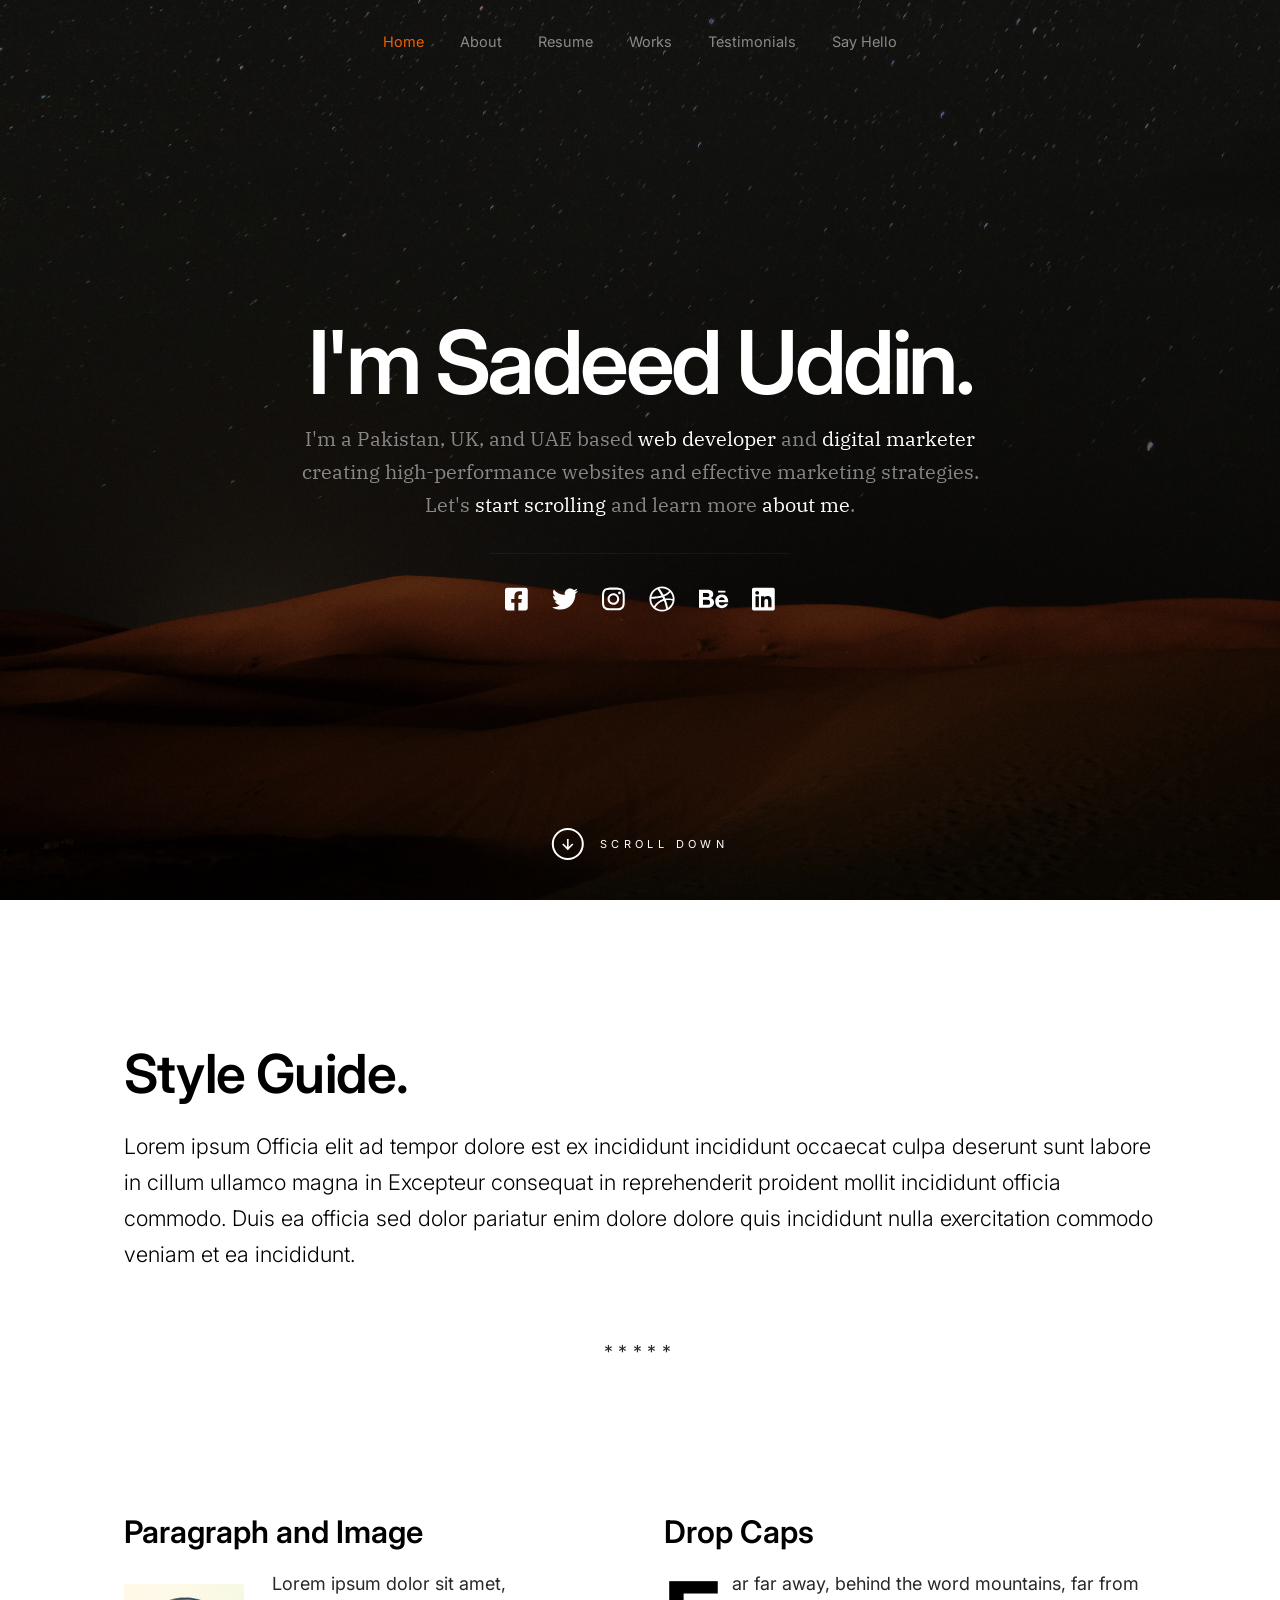
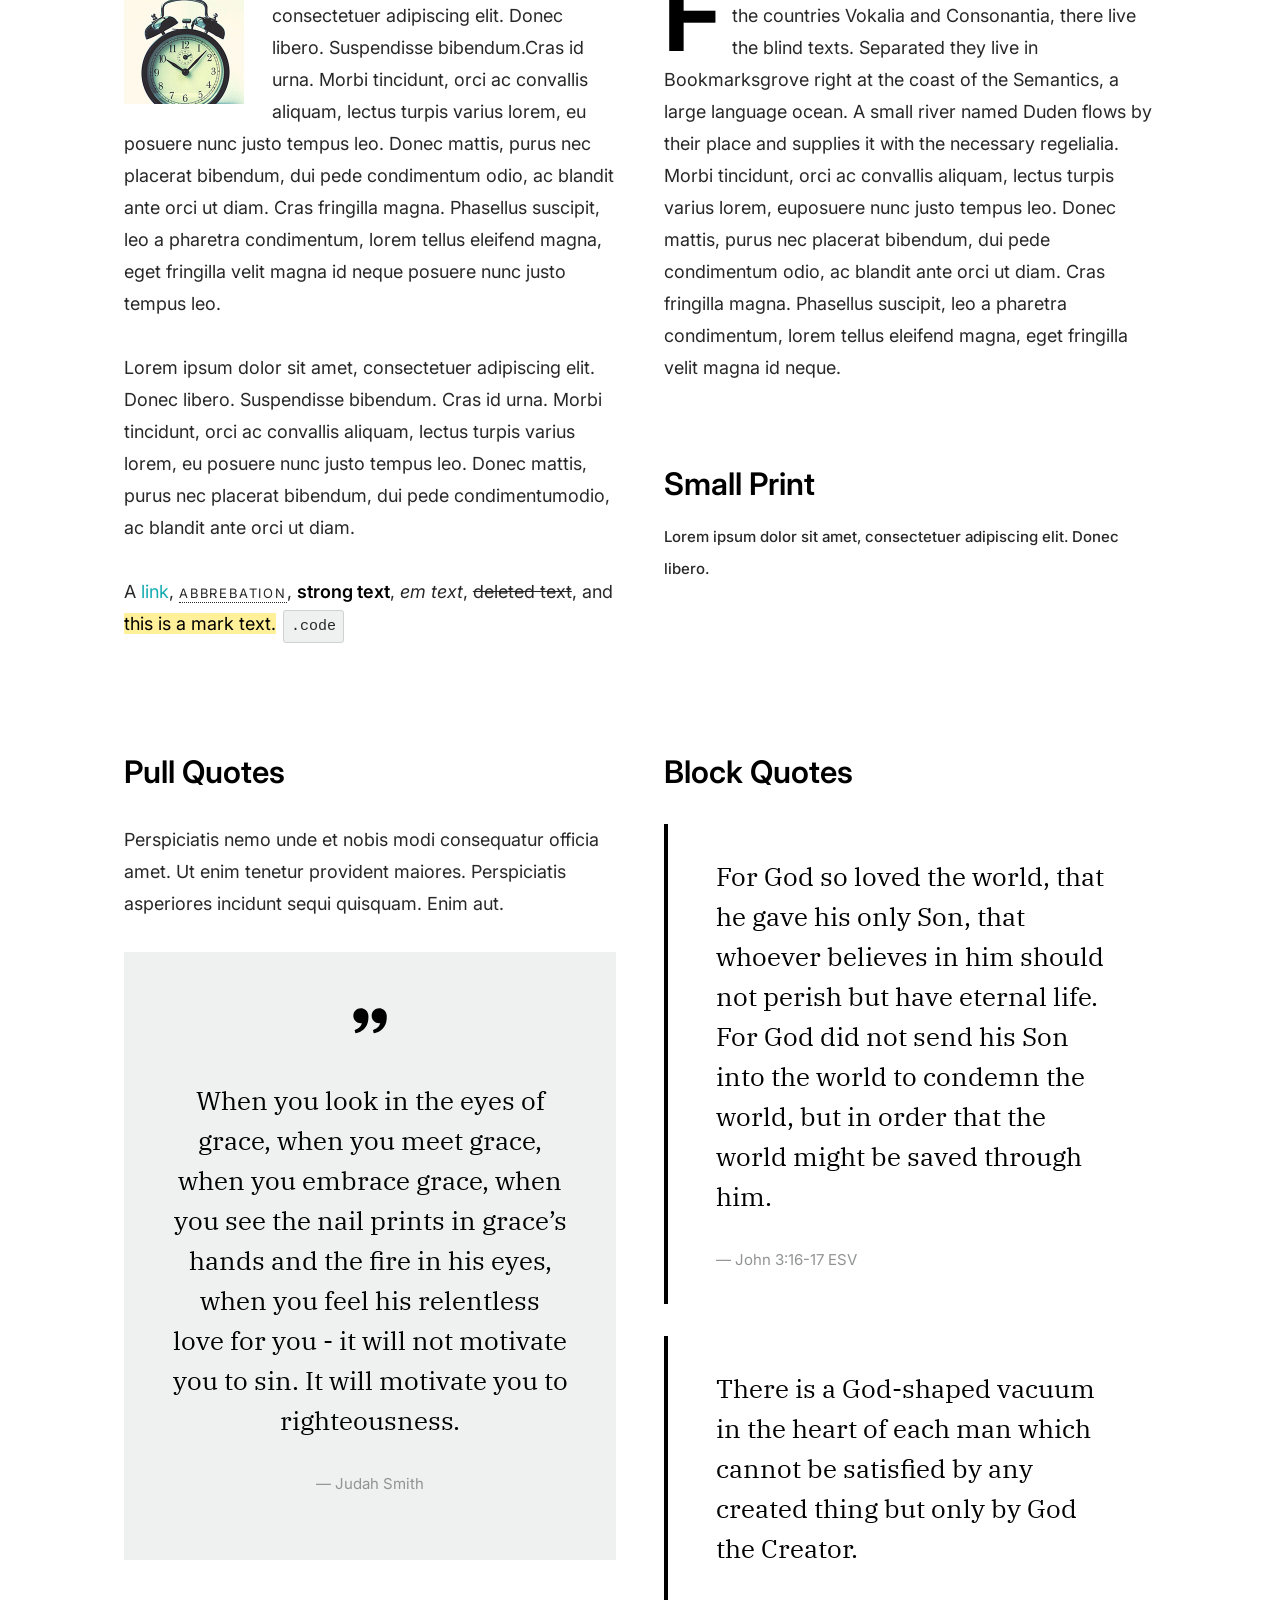
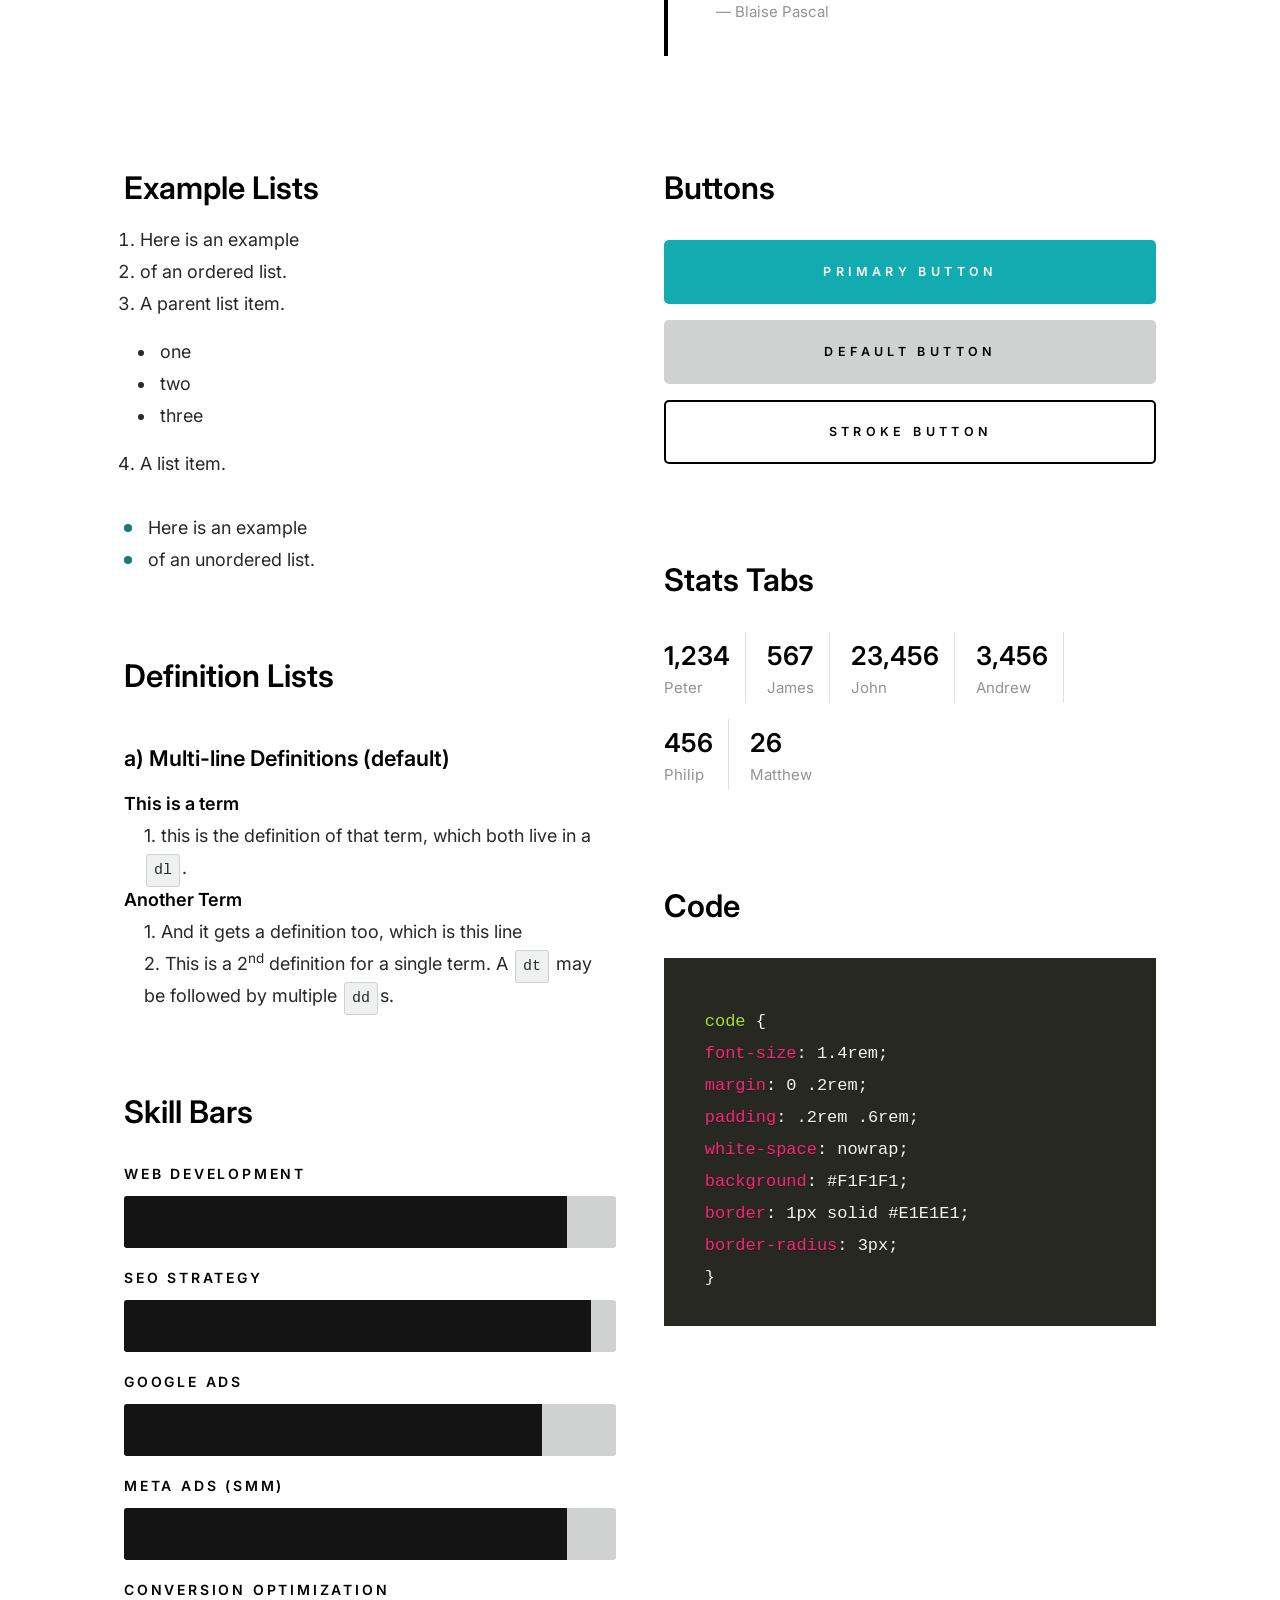
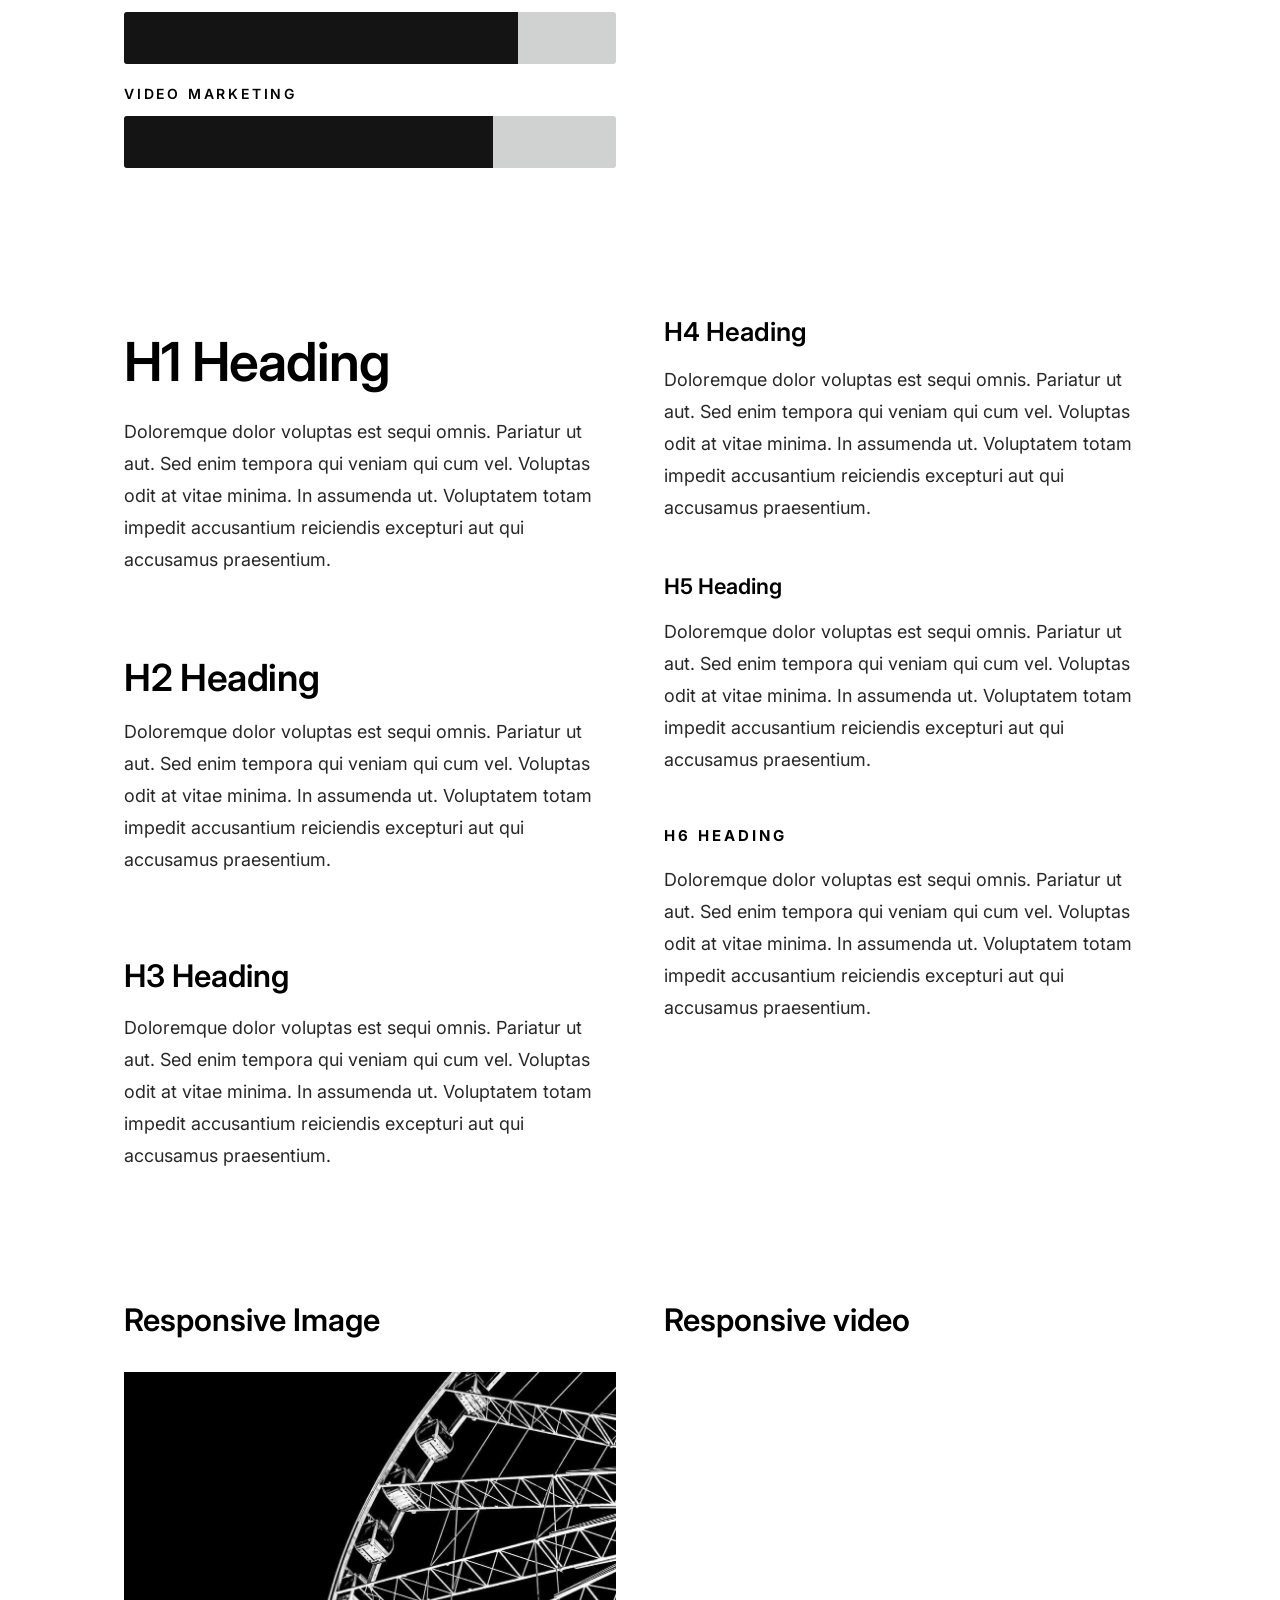
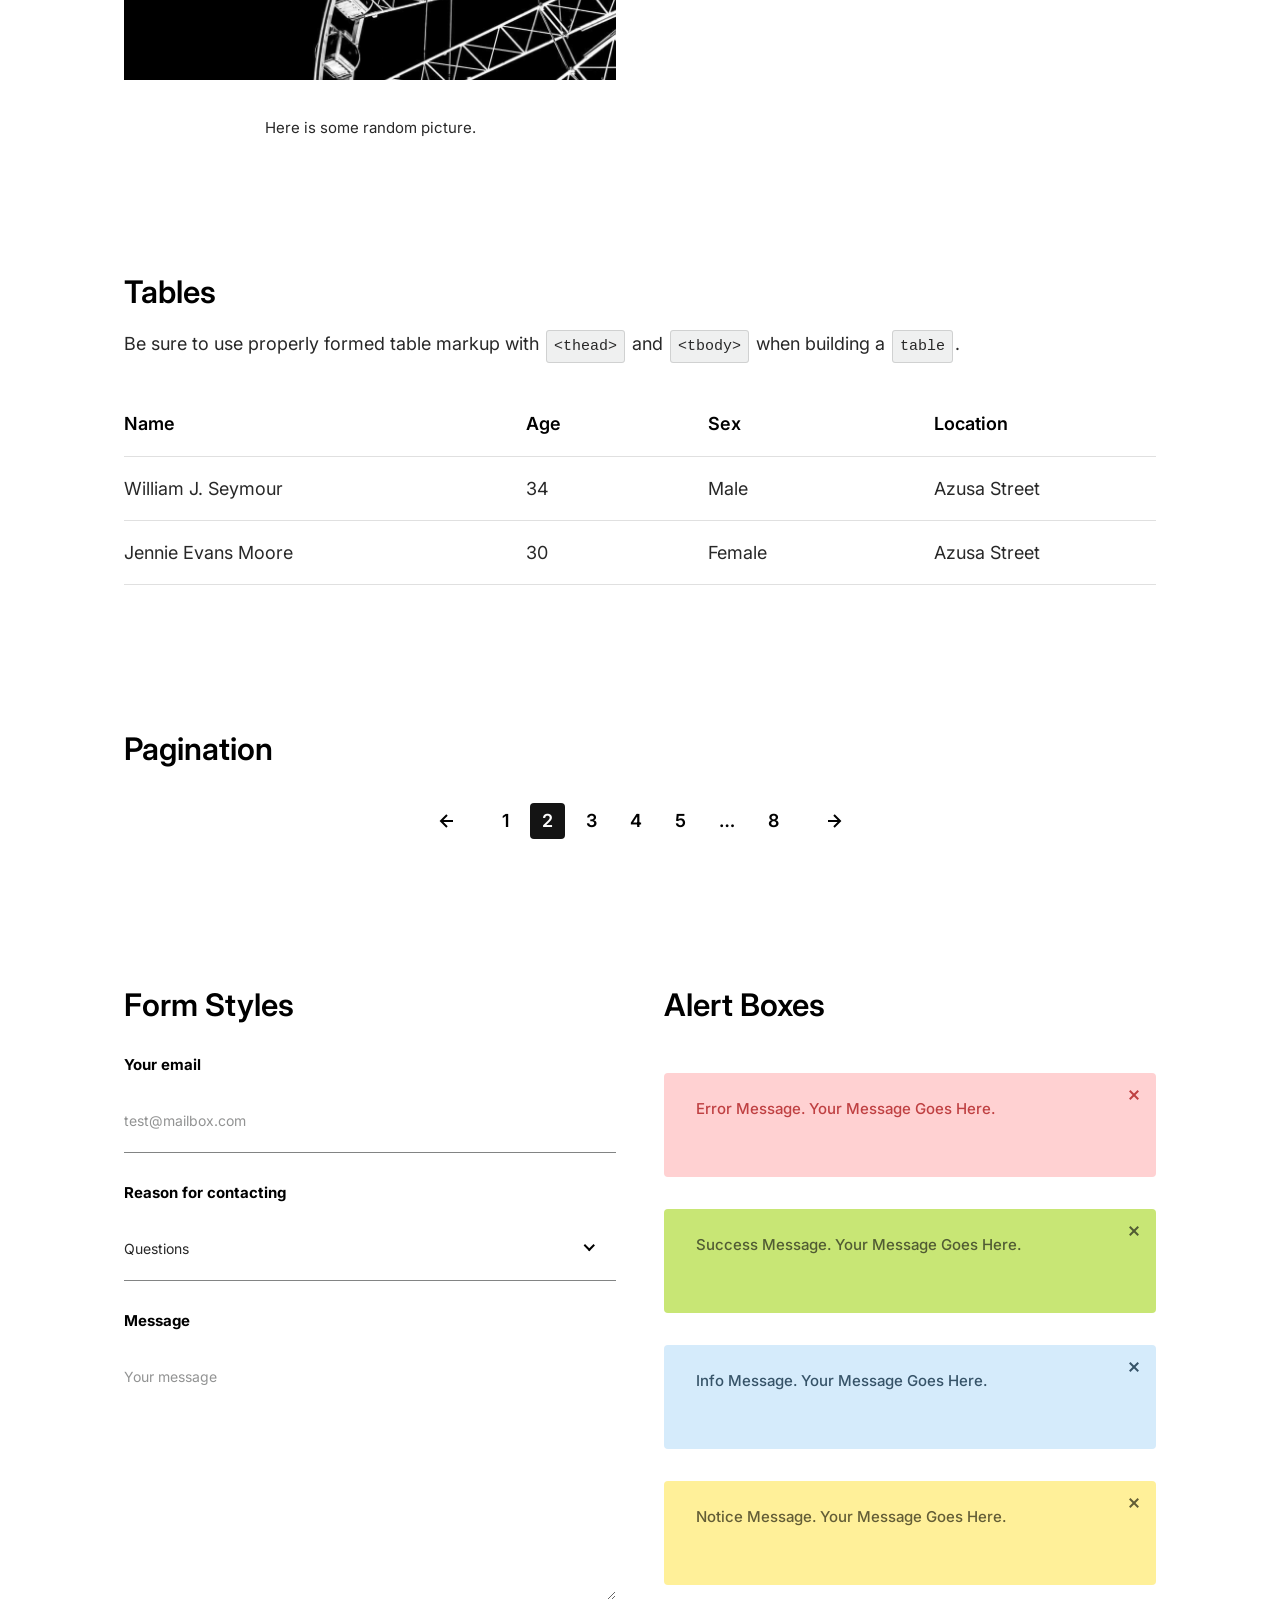
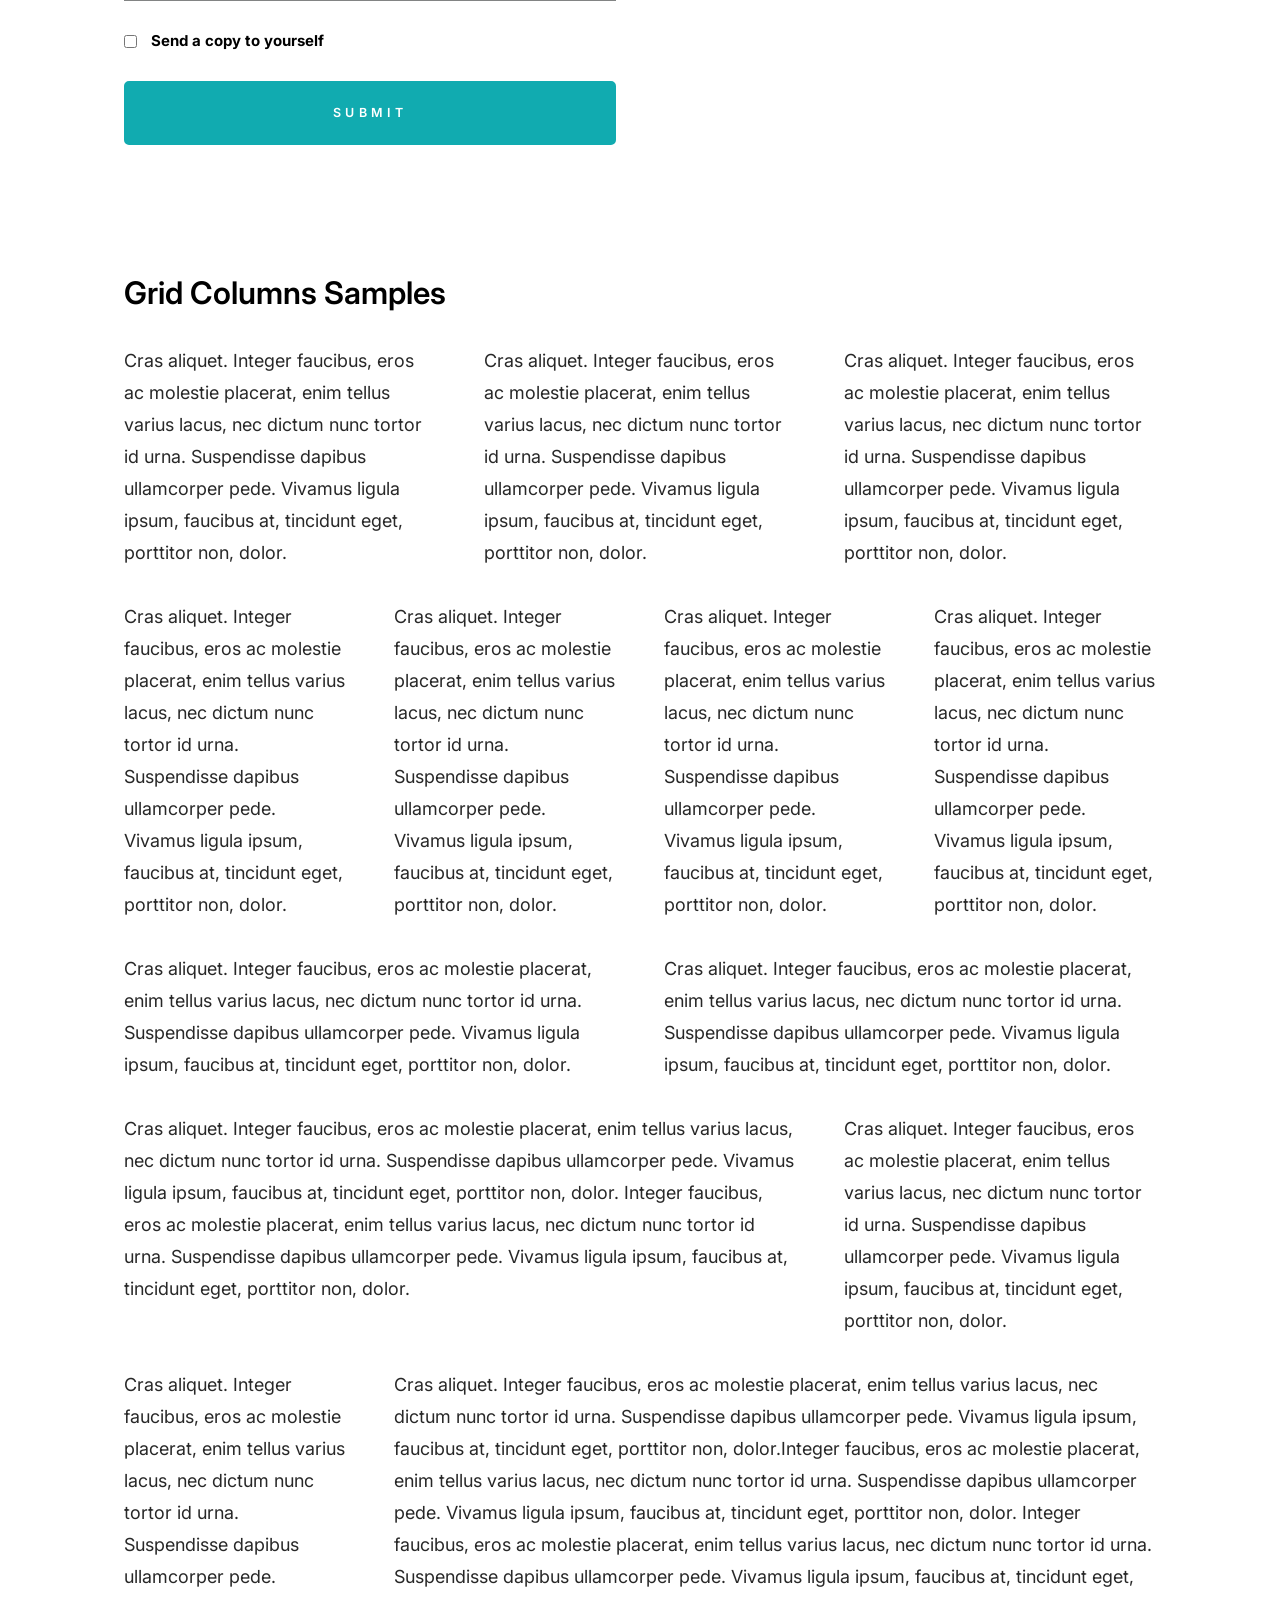
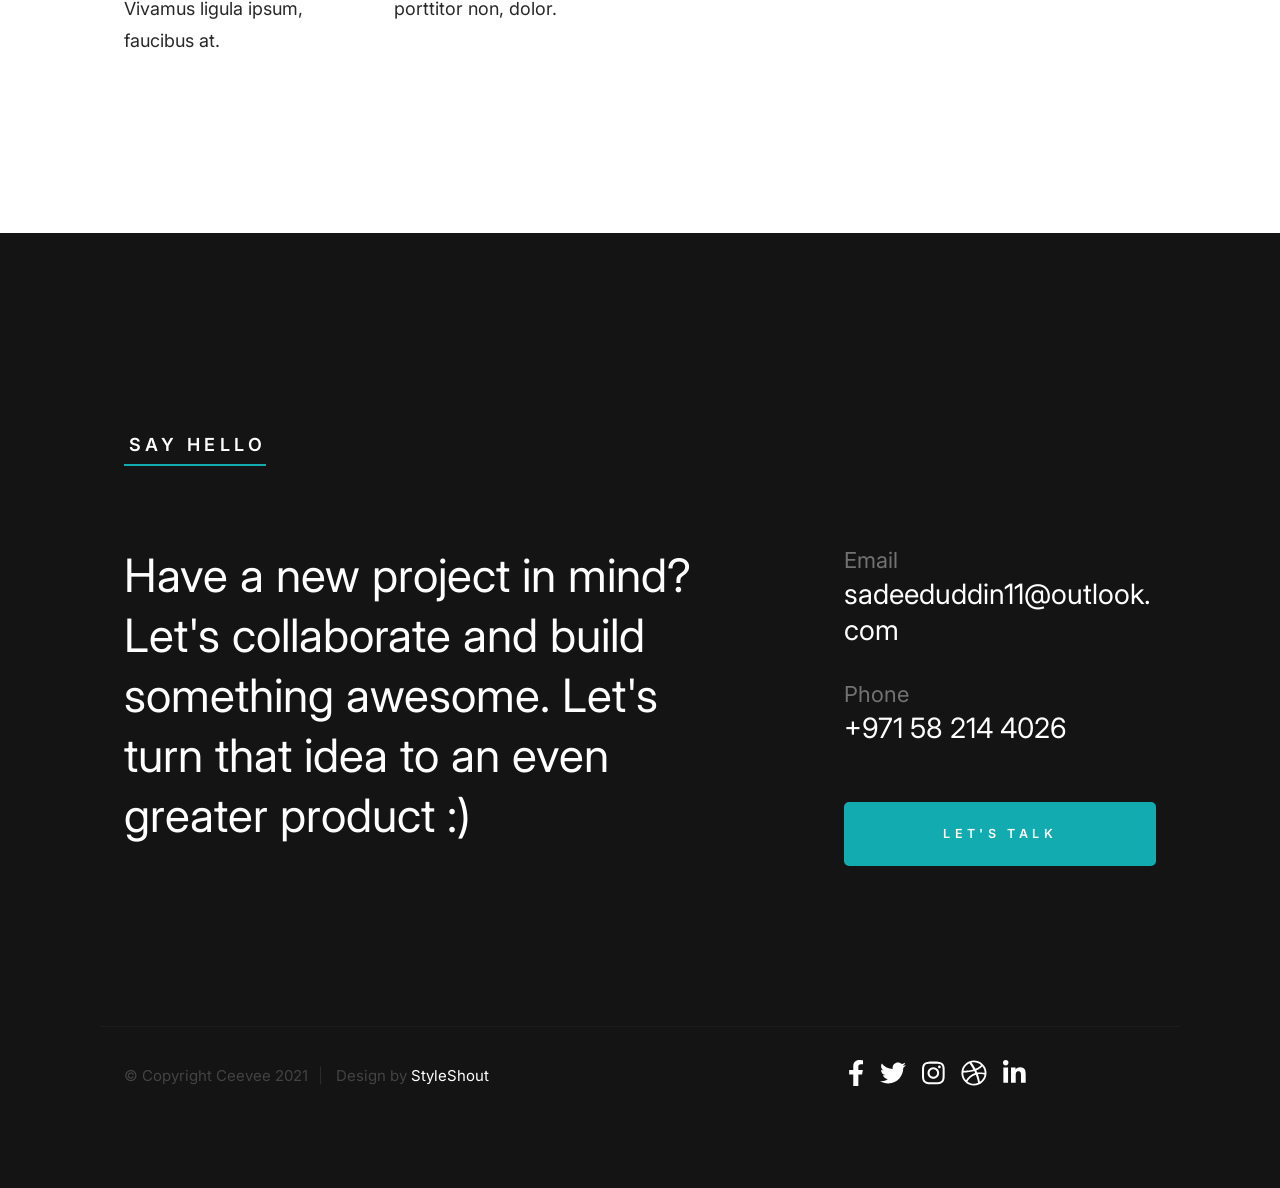
==== commit cf16883d: "Add files via upload" ====
--- a/styles.html
+++ b/styles.html
@@ -1,27 +1,28 @@
 <!DOCTYPE html>
-<html lang="en" class="no-js" >
+<html class="no-js" lang="en">
 <head>
 
     <!--- basic page needs
     ================================================== -->
     <meta charset="utf-8">
+    <title>Styles - Ceevee 2.0</title>
+    <meta name="description" content="">
+    <meta name="author" content="">
+
+    <!-- mobile specific metas
+    ================================================== -->
     <meta name="viewport" content="width=device-width, initial-scale=1">
-    <title>Styles - Sadeed Uddin</title>
-
-    <script>
-        document.documentElement.classList.remove('no-js');
-        document.documentElement.classList.add('js');
-    </script>
 
     <!-- CSS
     ================================================== -->
+    <link rel="stylesheet" href="css/styles.css">
     <link rel="stylesheet" href="css/vendor.css">
-    <link rel="stylesheet" href="css/styles.css">
 
     <style type="text/css" media="screen">
-        .s-styles {
-            padding-top: var(--vspace-5);
-            padding-bottom: var(--vspace-2);
+        .s-styles { 
+            background-color: white;
+            padding-top: calc(4.5 * var(--space));
+            padding-bottom: calc(4.5 * var(--space));
             position: relative;
         }
         .s-styles .intro h1 {
@@ -29,6 +30,10 @@
         }
     </style>
 
+    <!-- script
+    ================================================== -->
+    <script defer src="js/vendor/fontawesome/all.min.js"></script>
+
     <!-- favicons
     ================================================== -->
     <link rel="apple-touch-icon" sizes="180x180" href="apple-touch-icon.png">
@@ -38,361 +43,307 @@
 
 </head>
 
-
-<body id="top">
-
-    
+<body id="top" class="ss-preload">
+
+
     <!-- preloader
     ================================================== -->
     <div id="preloader">
-        <div id="loader" class="dots-fade">
-            <div></div>
-            <div></div>
-            <div></div>
-        </div>
+        <div id="loader"></div>
     </div>
 
 
-    <!-- page wrap
-    ================================================== -->
-    <div id="page" class="s-pagewrap">
-
-
-        <!-- # site header 
-        ================================================== -->
-        <header class="s-header">
-            <div class="row s-header__inner">
-
-                <div class="s-header__block">
-                    <div class="s-header__logo">
-                        <a class="logo" href="index.html">
-                            <img src="images/logo.png" alt="Homepage">
-                        </a>
+    <!-- header
+    ================================================== -->
+    <header class="s-header">
+        <div class="row s-header__nav-wrap">
+            <nav class="s-header__nav">
+                <ul>
+                    <li class="current"><a href="index.html">Home</a></li>
+                    <li><a href="index.html#about">About</a></li>
+                    <li><a href="index.html#resume">Resume</a></li>
+                    <li><a href="index.html#portfolio">Works</a></li>
+                    <li><a href="index.html#testimonials">Testimonials</a></li>
+                    <li><a href="index.html#contact">Say Hello</a></li>
+                </ul>
+            </nav>
+        </div> <!-- end row -->
+        
+        <a class="s-header__menu-toggle" href="#0" title="Menu">
+            <span class="s-header__menu-icon"></span>
+        </a>
+    </header> <!-- end s-header -->
+
+
+    <!-- hero
+    ================================================== -->
+    <section id="hero" class="s-hero target-section">
+
+        <div class="s-hero__bg rellax" data-rellax-speed="-7"></div>
+
+        <div class="row s-hero__content">
+            <div class="column">
+
+                <div class="s-hero__content-about">
+
+                    <h1>I'm Sadeed Uddin.</h1>
+
+                    <h3>
+                    I'm a Pakistan, UK, and UAE based <span>web developer</span> and <span>digital marketer</span> creating high-performance websites and 
+                    effective marketing strategies. Let's <a href="#about">start scrolling</a> and learn more <a href="#about">about me</a>.
+                    </h3>
+
+                    <div class="s-hero__content-social">
+                        <a href="#0"><i class="fab fa-facebook-square" aria-hidden="true"></i></a>
+                        <a href="#0"><i class="fab fa-twitter" aria-hidden="true"></i></a>
+                        <a href="#0"><i class="fab fa-instagram" aria-hidden="true"></i></a>
+                        <a href="#0"><i class="fab fa-dribbble" aria-hidden="true"></i></a>
+                        <a href="#0"><i class="fab fa-behance" aria-hidden="true"></i></a>
+                        <a href="#0"><i class="fab fa-linkedin" aria-hidden="true"></i></a>
                     </div>
 
-                    <a class="s-header__menu-toggle" href="#0"><span>Menu</span></a>
-                </div> <!-- end s-header__block -->
-
-                <nav class="s-header__nav">    
-                    <ul class="s-header__menu-links">
-                        <li class="current"><a href="index.html">Intro</a></li>
-                        <li><a href="index.html">About</a></li>
-                        <li><a href="index.html">Works</a></li>
-                        <li><a href="index.html">Contact</a></li>
-                    </ul> <!-- s-header__menu-links -->    
-                </nav> <!-- end s-header__nav -->
-
-            </div> <!-- end s-header__inner -->
-        </header> <!-- end s-header -->
-
-
-        <!-- # intro
-        ================================================== -->
-        <section id="intro" class="s-intro">
-
-            <div class="row s-intro__content width-sixteen-col">
-                <div class="column lg-12 s-intro__content-inner grid-block grid-16">
-                    
-                    <div class="s-intro__content-text">
-
-                        <div class="s-intro__content-pretitle text-pretitle">Hello</div>
-                        <h1 class="s-intro__content-title">
-                        I'm Jonathan Doe <br>
-                        a product designer <br>
-                        base in Somewhere.
-                        </h1>                            
-
-                        <div class="s-intro__content-btns">
-                            <a class="btn" href="index.html#about">More About Me</a>
-                            <a class="btn btn--stroke" href="index.html#footer">Get In Touch</a>
-                        </div> <!-- s-intro__content-btns -->   
-
-                    </div> <!-- s-intro__content-text -->                     
-                    
-                </div> <!-- s-intro__content-inner -->  
-            </div> <!-- s-intro__content -->
-
-            <ul class="s-intro__social social-list">
-                <li>
-                    <a href="#0">
-                        <svg xmlns="http://www.w3.org/2000/svg" width="24" height="24" viewBox="0 0 24 24" style="fill:rgba(0, 0, 0, 1);transform:;-ms-filter:"><path d="M20,3H4C3.447,3,3,3.448,3,4v16c0,0.552,0.447,1,1,1h8.615v-6.96h-2.338v-2.725h2.338v-2c0-2.325,1.42-3.592,3.5-3.592 c0.699-0.002,1.399,0.034,2.095,0.107v2.42h-1.435c-1.128,0-1.348,0.538-1.348,1.325v1.735h2.697l-0.35,2.725h-2.348V21H20 c0.553,0,1-0.448,1-1V4C21,3.448,20.553,3,20,3z"></path></svg>
-                        <span class="u-screen-reader-text">Facebook</span>
-                    </a>
-                </li>
-                <li>
-                    <a href="#0">
-                        <svg xmlns="http://www.w3.org/2000/svg" width="24" height="24" viewBox="0 0 24 24" style="fill:rgba(0, 0, 0, 1);transform:;-ms-filter:"><path d="M19.633,7.997c0.013,0.175,0.013,0.349,0.013,0.523c0,5.325-4.053,11.461-11.46,11.461c-2.282,0-4.402-0.661-6.186-1.809 c0.324,0.037,0.636,0.05,0.973,0.05c1.883,0,3.616-0.636,5.001-1.721c-1.771-0.037-3.255-1.197-3.767-2.793 c0.249,0.037,0.499,0.062,0.761,0.062c0.361,0,0.724-0.05,1.061-0.137c-1.847-0.374-3.23-1.995-3.23-3.953v-0.05 c0.537,0.299,1.16,0.486,1.82,0.511C3.534,9.419,2.823,8.184,2.823,6.787c0-0.748,0.199-1.434,0.548-2.032 c1.983,2.443,4.964,4.04,8.306,4.215c-0.062-0.3-0.1-0.611-0.1-0.923c0-2.22,1.796-4.028,4.028-4.028 c1.16,0,2.207,0.486,2.943,1.272c0.91-0.175,1.782-0.512,2.556-0.973c-0.299,0.935-0.936,1.721-1.771,2.22 c0.811-0.088,1.597-0.312,2.319-0.624C21.104,6.712,20.419,7.423,19.633,7.997z"></path></svg>
-                        <span class="u-screen-reader-text">Twitter</span>
-                    </a>
-                </li>
-                <li>
-                    <a href="#0">
-                        <svg xmlns="http://www.w3.org/2000/svg" width="24" height="24" viewBox="0 0 24 24" style="fill:rgba(0, 0, 0, 1);transform:;-ms-filter:"><path d="M11.999,7.377c-2.554,0-4.623,2.07-4.623,4.623c0,2.554,2.069,4.624,4.623,4.624c2.552,0,4.623-2.07,4.623-4.624 C16.622,9.447,14.551,7.377,11.999,7.377L11.999,7.377z M11.999,15.004c-1.659,0-3.004-1.345-3.004-3.003 c0-1.659,1.345-3.003,3.004-3.003s3.002,1.344,3.002,3.003C15.001,13.659,13.658,15.004,11.999,15.004L11.999,15.004z"></path><circle cx="16.806" cy="7.207" r="1.078"></circle><path d="M20.533,6.111c-0.469-1.209-1.424-2.165-2.633-2.632c-0.699-0.263-1.438-0.404-2.186-0.42 c-0.963-0.042-1.268-0.054-3.71-0.054s-2.755,0-3.71,0.054C7.548,3.074,6.809,3.215,6.11,3.479C4.9,3.946,3.945,4.902,3.477,6.111 c-0.263,0.7-0.404,1.438-0.419,2.186c-0.043,0.962-0.056,1.267-0.056,3.71c0,2.442,0,2.753,0.056,3.71 c0.015,0.748,0.156,1.486,0.419,2.187c0.469,1.208,1.424,2.164,2.634,2.632c0.696,0.272,1.435,0.426,2.185,0.45 c0.963,0.042,1.268,0.055,3.71,0.055s2.755,0,3.71-0.055c0.747-0.015,1.486-0.157,2.186-0.419c1.209-0.469,2.164-1.424,2.633-2.633 c0.263-0.7,0.404-1.438,0.419-2.186c0.043-0.962,0.056-1.267,0.056-3.71s0-2.753-0.056-3.71C20.941,7.57,20.801,6.819,20.533,6.111z M19.315,15.643c-0.007,0.576-0.111,1.147-0.311,1.688c-0.305,0.787-0.926,1.409-1.712,1.711c-0.535,0.199-1.099,0.303-1.67,0.311 c-0.95,0.044-1.218,0.055-3.654,0.055c-2.438,0-2.687,0-3.655-0.055c-0.569-0.007-1.135-0.112-1.669-0.311 c-0.789-0.301-1.414-0.923-1.719-1.711c-0.196-0.534-0.302-1.099-0.311-1.669c-0.043-0.95-0.053-1.218-0.053-3.654 c0-2.437,0-2.686,0.053-3.655c0.007-0.576,0.111-1.146,0.311-1.687c0.305-0.789,0.93-1.41,1.719-1.712 c0.534-0.198,1.1-0.303,1.669-0.311c0.951-0.043,1.218-0.055,3.655-0.055c2.437,0,2.687,0,3.654,0.055 c0.571,0.007,1.135,0.112,1.67,0.311c0.786,0.303,1.407,0.925,1.712,1.712c0.196,0.534,0.302,1.099,0.311,1.669 c0.043,0.951,0.054,1.218,0.054,3.655c0,2.436,0,2.698-0.043,3.654H19.315z"></path></svg>
-                        <span class="u-screen-reader-text">Instagram</span>
-                    </a>
-                </li>
-                <li>
-                    <a href="#0">
-                        <svg xmlns="http://www.w3.org/2000/svg" width="24" height="24" viewBox="0 0 24 24" style="fill: rgba(0, 0, 0, 1);transform: ;msFilter:;"><path d="M20.66 6.98a9.932 9.932 0 0 0-3.641-3.64C15.486 2.447 13.813 2 12 2s-3.486.447-5.02 1.34c-1.533.893-2.747 2.107-3.64 3.64S2 10.187 2 12s.446 3.487 1.34 5.02a9.924 9.924 0 0 0 3.641 3.64C8.514 21.553 10.187 22 12 22s3.486-.447 5.02-1.34a9.932 9.932 0 0 0 3.641-3.64C21.554 15.487 22 13.813 22 12s-.446-3.487-1.34-5.02zM12 3.66c2 0 3.772.64 5.32 1.919-.92 1.174-2.286 2.14-4.1 2.9-1.002-1.813-2.088-3.327-3.261-4.54A7.715 7.715 0 0 1 12 3.66zM5.51 6.8a8.116 8.116 0 0 1 2.711-2.22c1.212 1.201 2.325 2.7 3.34 4.5-2 .6-4.114.9-6.341.9-.573 0-1.006-.013-1.3-.04A8.549 8.549 0 0 1 5.51 6.8zM3.66 12c0-.054.003-.12.01-.2.007-.08.01-.146.01-.2.254.014.641.02 1.161.02 2.666 0 5.146-.367 7.439-1.1.187.373.381.793.58 1.26-1.32.293-2.674 1.006-4.061 2.14S6.4 16.247 5.76 17.5c-1.4-1.587-2.1-3.42-2.1-5.5zM12 20.34c-1.894 0-3.594-.587-5.101-1.759.601-1.187 1.524-2.322 2.771-3.401 1.246-1.08 2.483-1.753 3.71-2.02a29.441 29.441 0 0 1 1.56 6.62 8.166 8.166 0 0 1-2.94.56zm7.08-3.96a8.351 8.351 0 0 1-2.58 2.621c-.24-2.08-.7-4.107-1.379-6.081.932-.066 1.765-.1 2.5-.1.799 0 1.686.034 2.659.1a8.098 8.098 0 0 1-1.2 3.46zm-1.24-5c-1.16 0-2.233.047-3.22.14a27.053 27.053 0 0 0-.68-1.62c2.066-.906 3.532-2.006 4.399-3.3 1.2 1.414 1.854 3.027 1.96 4.84-.812-.04-1.632-.06-2.459-.06z"></path></svg>
-                        <span class="u-screen-reader-text">Dribbble</span>
-                    </a>
-                </li>
-                <li>
-                    <a href="#0">
-                        <svg xmlns="http://www.w3.org/2000/svg" width="24" height="24" viewBox="0 0 24 24" style="fill: rgba(0, 0, 0, 1);transform: ;msFilter:;"><path d="M11.99 2C6.472 2 2 6.473 2 11.99c0 4.232 2.633 7.85 6.35 9.306-.088-.79-.166-2.006.034-2.868.182-.78 1.172-4.966 1.172-4.966s-.299-.599-.299-1.484c0-1.388.805-2.425 1.808-2.425.853 0 1.264.64 1.264 1.407 0 .858-.546 2.139-.827 3.327-.235.994.499 1.805 1.479 1.805 1.775 0 3.141-1.872 3.141-4.575 0-2.392-1.719-4.064-4.173-4.064-2.843 0-4.512 2.132-4.512 4.335 0 .858.331 1.779.744 2.28a.3.3 0 0 1 .069.286c-.076.315-.245.994-.277 1.133-.044.183-.145.222-.335.134-1.247-.581-2.027-2.405-2.027-3.871 0-3.151 2.289-6.045 6.601-6.045 3.466 0 6.159 2.469 6.159 5.77 0 3.444-2.171 6.213-5.184 6.213-1.013 0-1.964-.525-2.29-1.146l-.623 2.374c-.225.868-.834 1.956-1.241 2.62a10 10 0 0 0 2.958.445c5.517 0 9.99-4.473 9.99-9.99S17.507 2 11.99 2"></path></svg>
-                        <span class="u-screen-reader-text">Pinterest</span>
-                    </a>
-                </li>
-            </ul> <!-- end s-intro__social -->
-
-            <div class="s-intro__content-media">                               
-                <img src="images/intro-bg.jpg" srcset="images/intro-bg.jpg 1x, images/intro-bg.jpg 2x" alt="">
-            </div> <!-- s-intro__content-media -->                
-
-            <div class="s-intro__btn-download">
-                <a class="btn btn--stroke" href="#0">Get My CV</a>
-            </div> <!-- end s-intro__btn-download -->
-            
-            <div class="s-intro__scroll-down">
-                <a href="#styles" class="smoothscroll">
-                    <div class="scroll-icon">
-                        <svg xmlns="http://www.w3.org/2000/svg" width="24" height="24" viewBox="0 0 24 24" style="fill: rgba(0, 0, 0, 1);transform: ;msFilter:;"><path d="M11.178 19.569a.998.998 0 0 0 1.644 0l9-13A.999.999 0 0 0 21 5H3a1.002 1.002 0 0 0-.822 1.569l9 13z"></path></svg>
-                    </div>
-                    <span class="scroll-text u-screen-reader-text">Scroll Down</span>
-                </a>
-            </div> <!-- s-intro__scroll-down -->
-
-        </section> <!-- end s-intro -->
-
-
-        <!-- # styles
-        ================================================== -->
-        <section id="styles" class="s-styles">
-
-            <div class="row">
-
-                <div class="column xl-12 intro">
-
-                    <h1>Style Guide.</h1>
-
-                    <p class="lead">Lorem ipsum Officia elit ad tempor dolore est ex incididunt incididunt occaecat culpa deserunt 
-                    sunt labore in cillum ullamco magna in Excepteur consequat in reprehenderit proident mollit incididunt officia commodo.
-                    Duis ea officia sed dolor pariatur enim dolore dolore quis incididunt nulla exercitation commodo veniam et ea incididunt.
+                </div> <!-- end s-hero__content-about -->
+
+            </div>
+        </div> <!-- s-hero__content -->
+
+        <div class="s-hero__scroll">
+            <a href="#styles" class="s-hero__scroll-link smoothscroll">
+                <span class="scroll-arrow">
+                    <svg xmlns="http://www.w3.org/2000/svg" width="24" height="24" viewBox="0 0 24 24" style="fill:rgba(0, 0, 0, 1);transform:;-ms-filter:"><path d="M18.707 12.707L17.293 11.293 13 15.586 13 6 11 6 11 15.586 6.707 11.293 5.293 12.707 12 19.414z"></path></svg>
+                </span>
+                <span class="scroll-text">Scroll Down</span>
+            </a>
+        </div> <!-- s-hero__scroll -->
+
+    </section> <!-- end s-hero -->
+
+
+    <!-- s-styles
+    ================================================== -->
+    <section id="styles" class="s-styles">
+
+        <div class="row">
+
+            <div class="column large-12 intro">
+
+                <h1>Style Guide.</h1>
+
+                <p class="lead">Lorem ipsum Officia elit ad tempor dolore est ex incididunt incididunt occaecat culpa deserunt 
+                sunt labore in cillum ullamco magna in Excepteur consequat in reprehenderit proident mollit incididunt officia commodo.
+                Duis ea officia sed dolor pariatur enim dolore dolore quis incididunt nulla exercitation commodo veniam et ea incididunt.
+                </p>
+
+                <hr class="fancy">
+            </div>
+
+        </div> <!-- end row -->
+
+        <div class="row">
+
+            <div class="column large-6 tab-12">
+
+                <h3>Paragraph and Image</h3>
+
+                <p><a href="#"><img width="120" height="120" class="h-pull-left" alt="sample-image" src="images/sample-image.jpg"></a>
+                Lorem ipsum dolor sit amet, consectetuer adipiscing elit. Donec libero. Suspendisse bibendum.Cras id urna. Morbi 
+                tincidunt, orci ac convallis aliquam, lectus turpis varius lorem, eu posuere nunc justo tempus leo. Donec mattis, 
+                purus nec placerat bibendum, dui pede condimentum odio, ac blandit ante orci ut diam. Cras fringilla magna. 
+                Phasellus suscipit, leo a pharetra condimentum, lorem tellus eleifend magna, eget fringilla velit magna id 
+                neque posuere nunc justo tempus leo. </p>
+
+                <p>
+                Lorem ipsum dolor sit amet, consectetuer adipiscing elit. Donec libero. Suspendisse bibendum. Cras id urna. 
+                Morbi tincidunt, orci ac convallis aliquam, lectus turpis varius lorem, eu posuere nunc justo tempus leo. 
+                Donec mattis, purus nec placerat bibendum, dui pede condimentumodio, ac blandit ante orci ut diam.	
+                </p>
+
+                <p>A <a href="#">link</a>,
+                <abbr title="this really isn't a very good description">abbrebation</abbr>,
+                <strong>strong text</strong>,
+                <em>em text</em>,
+                <del>deleted text</del>, and
+                <mark>this is a mark text.</mark>
+                <code>.code</code>
+                </p>
+
+            </div>
+
+            <div class="column large-6 tab-12">
+
+                <h3>Drop Caps</h3>
+
+                <p class="drop-cap">Far far away, behind the word mountains, far from the countries Vokalia and Consonantia,
+                there live the blind texts. Separated they live in Bookmarksgrove right at the coast of the
+                Semantics, a large language ocean. A small river named Duden flows by their place and supplies it with the 
+                necessary regelialia. Morbi tincidunt, orci ac convallis aliquam, lectus turpis varius lorem, 
+                euposuere nunc justo tempus leo. Donec mattis, purus nec placerat bibendum, dui pede condimentum odio, 
+                ac blandit ante orci ut diam. Cras fringilla magna. Phasellus suscipit, leo a pharetra condimentum, 
+                lorem tellus eleifend magna, eget fringilla velit magna id neque.
+                </p>
+
+                <h3>Small Print</h3>
+
+                <p><small>Lorem ipsum dolor sit amet, consectetuer adipiscing elit. Donec libero.</small></p>
+
+            </div>
+
+        </div> <!-- end row -->
+
+        <div class="row">
+
+            <div class="column large-6 tab-12">
+
+                <h3 class="h-add-bottom">Pull Quotes</h3>
+
+                <p>
+                Perspiciatis nemo unde et nobis modi consequatur officia amet. Ut enim 
+                tenetur provident maiores. Perspiciatis asperiores incidunt sequi 
+                quisquam. Enim aut. 
+                </p>
+
+                <figure class="pull-quote">
+                    <blockquote>
+                        <p>
+                        When you look in the eyes of grace, when you meet grace, 
+                        when you embrace grace, when you see the nail prints in 
+                        grace’s hands and the fire in his eyes, when you feel his 
+                        relentless love for you - it will not motivate you to sin. 
+                        It will motivate you to righteousness.
+                        </p>
+
+                        <footer>
+                            <cite>Judah Smith</cite>
+                        </footer>
+                    </blockquote>
+                </figure>
+
+            </div>
+
+            <div class="column large-6 tab-12">
+
+                <h3 class="h-add-bottom">Block Quotes</h3>
+
+                <blockquote cite="http://where-i-got-my-info-from.com">
+                    <p>
+                    For God so loved the world, that he gave his only Son, that whoever believes in 
+                    him should not perish but have eternal life. For God did not send his Son into 
+                    the world to condemn the world, but in order that the world might be 
+                    saved through him.
                     </p>
 
-                    <hr>
-                </div>
-
-            </div> <!-- end row -->
-    
-            <div class="row">
-    
-                <div class="column mob-12 md-6 stack-on-900">
-    
-                    <h3>Paragraph and Image</h3>
-    
-                    <p><a href="#"><img width="120" height="120" class="u-pull-left" alt="sample-image" src="images/sample-image.jpg"></a>
-                    Lorem ipsum dolor sit amet, consectetuer adipiscing elit. Donec libero. Suspendisse bibendum.Cras id urna. Morbi 
-                    tincidunt, orci ac convallis aliquam, lectus turpis varius lorem, eu posuere nunc justo tempus leo. Donec mattis, 
-                    purus nec placerat bibendum, dui pede condimentum odio, ac blandit ante orci ut diam. Cras fringilla magna. 
-                    Phasellus suscipit, leo a pharetra condimentum, lorem tellus eleifend magna, eget fringilla velit magna id 
-                    neque posuere nunc justo tempus leo. </p>
-    
-                    <p>
-                    Lorem ipsum dolor sit amet, consectetuer adipiscing elit. Donec libero. Suspendisse bibendum. Cras id urna. 
-                    Morbi tincidunt, orci ac convallis aliquam, lectus turpis varius lorem, eu posuere nunc justo tempus leo. 
-                    Donec mattis, purus nec placerat bibendum, dui pede condimentumodio, ac blandit ante orci ut diam.	
-                    </p>
-    
-                    <p>A <a href="#">link</a>,
-                    <abbr title="this really isn't a very good description">abbrebation</abbr>,
-                    <strong>strong text</strong>,
-                    <em>em text</em>,
-                    <del>deleted text</del>, and
-                    <mark>this is a mark text.</mark>
-                    <code>.code</code>
-                    </p>
-    
-                </div>
-    
-                <div class="column mob-12 md-6">
-    
-                    <h3>Drop Caps</h3>
-    
-                    <p class="drop-cap">Far far away, behind the word mountains, far from the countries Vokalia and Consonantia,
-                    there live the blind texts. Separated they live in Bookmarksgrove right at the coast of the
-                    Semantics, a large language ocean. A small river named Duden flows by their place and supplies it with the 
-                    necessary regelialia. Morbi tincidunt, orci ac convallis aliquam, lectus turpis varius lorem, 
-                    euposuere nunc justo tempus leo. Donec mattis, purus nec placerat bibendum, dui pede condimentum odio, 
-                    ac blandit ante orci ut diam. Cras fringilla magna. Phasellus suscipit, leo a pharetra condimentum, 
-                    lorem tellus eleifend magna, eget fringilla velit magna id neque.
-                    </p>
-    
-                    <h3>Small Print</h3>
-    
-                    <p><small>Lorem ipsum dolor sit amet, consectetuer adipiscing elit. Donec libero.</small></p>
-                    
-            
-    
-                </div>
-    
-            </div> <!-- end row -->
-    
-            <div class="row">
-    
-                <div class="column xl-6 md-12">
-    
-                    <h3 class="u-add-bottom">Pull Quotes</h3>
-    
-                    <p>
-                    Perspiciatis nemo unde et nobis modi consequatur officia amet. Ut enim 
-                    tenetur provident maiores. Perspiciatis asperiores incidunt sequi 
-                    quisquam. Enim aut. 
-                    </p>
-    
-                    <figure class="pull-quote">
-                        <blockquote>
-                            <p>
-                            When you look in the eyes of grace, when you meet grace, 
-                            when you embrace grace, when you see the nail prints in 
-                            grace’s hands and the fire in his eyes, when you feel his 
-                            relentless love for you - it will not motivate you to sin. 
-                            It will motivate you to righteousness.
-                            </p>
-    
-                            <footer>
-                                <cite>Judah Smith</cite>
-                            </footer>
-                        </blockquote>
-                    </figure>
-    
-    
-                </div>
-    
-                <div class="column xl-6 md-12">
-    
-                    <h3 class="h-add-bottom">Block Quotes</h3>
-    
-                    <blockquote cite="http://where-i-got-my-info-from.com">
-                        <p>
-                        For God so loved the world, that he gave his only Son, that whoever believes in 
-                        him should not perish but have eternal life. For God did not send his Son into 
-                        the world to condemn the world, but in order that the world might be 
-                        saved through him.
-                        </p>
-    
-                        <footer>
-                            <cite>
-                                <a href="#0">John 3:16-17 ESV</a>
-                            </cite>
-                        </footer>
-    
-                    </blockquote>
-    
-                    <blockquote>
-                        <p>There is a God-shaped vacuum in the heart of each man which cannot be satisfied 
-                        by any created thing but only by God the Creator.</p>
-    
-                        <footer>
-                            <cite>Blaise Pascal</cite>
-                        </footer>
-    
-                    </blockquote>
-    
-                </div>
-    
-            </div> <!-- end row -->
-    
-            <div class="row u-add-half-bottom">
-    
-                <div class="column xl-6 md-12">
-    
-                    <h3>Example Lists</h3>
-    
-                    <ol>
-                        <li>Here is an example</li>
-                        <li>of an ordered list.</li>
-                        <li>A parent list item.
-                            <ul>
-                                <li>one</li>
-                                <li>two</li>
-                                <li>three</li>
-                            </ul>
-                            </li>
-                            <li>A list item.</li>
-                        </ol>
-    
-                    <ul class="disc">
-                        <li>Here is an example</li>
-                        <li>of an unordered list.</li>
-                    </ul>
-    
-                    <h3>Definition Lists</h3>
-    
-                    <h5>a) Multi-line Definitions (default) </h5>
-    
-                    <dl class="dictionary-style">
-                        <dt><strong>This is a term</strong></dt>
-                            <dd>this is the definition of that term, which both live in a <code>dl</code>.</dd>
-                        <dt><strong>Another Term</strong></dt>
-                            <dd>And it gets a definition too, which is this line</dd>
-                            <dd>This is a 2<sup>nd</sup> definition for a single term. A <code>dt</code> may be followed by multiple <code>dd</code>s.</dd>
-                    </dl>
-    
-                    <h3 class="u-add-bottom">Skill Bars</h3>
-    
-                    <ul class="skill-bars">
-                        <li>
-                        <div class="progress percent90"><span>90%</span></div>
-                        <strong>HTML</strong>
+                    <footer>
+                        <cite>
+                            <a href="#0">John 3:16-17 ESV</a>
+                        </cite>
+                    </footer>
+
+                </blockquote>
+
+                <blockquote>
+                    <p>There is a God-shaped vacuum in the heart of each man which cannot be satisfied 
+                    by any created thing but only by God the Creator.</p>
+
+                    <footer>
+                        <cite>Blaise Pascal</cite>
+                    </footer>
+
+                </blockquote>
+
+            </div>
+
+        </div> <!-- end row -->
+
+        <div class="row h-add-half-bottom">
+
+            <div class="column large-6 tab-12">
+
+                <h3>Example Lists</h3>
+
+                <ol>
+                    <li>Here is an example</li>
+                    <li>of an ordered list.</li>
+                    <li>A parent list item.
+                        <ul>
+                            <li>one</li>
+                            <li>two</li>
+                            <li>three</li>
+                        </ul>
                         </li>
-                        <li>
-                        <div class="progress percent85"><span>85%</span></div>
-                        <strong>CSS</strong>
-                        </li>
-                        <li>
-                        <div class="progress percent70"><span>70%</span></div>
-                        <strong>Javascript</strong>
-                        </li>
-                        <li>
-                        <div class="progress percent95"><span>95%</span></div>
-                        <strong>PHP</strong>
-                        </li>
-                        <li>
-                        <div class="progress percent75"><span>75%</span></div>
-                        <strong>Illustrator</strong>
-                        </li>
-                        <li>
-                        <div class="progress percent90"><span>90%</span></div>
-                        <strong>Figma</strong>
-                        </li>
-                    </ul>
-    
-                </div>
-    
-                <div class="column xl-6 md-12">
-    
-                    <h3 class="u-add-bottom">Buttons</h3>
-    
-                    <p>
-                        <a class="btn btn--primary u-fullwidth" href="#0">Primary Button</a>
-                        <a class="btn u-fullwidth" href="#0">Default Button</a>
-                        <a class="btn btn--stroke u-fullwidth" href="#0">Stroke Button</a>
-                    </p>
-    
-                    <h3>Stats Tabs</h3>
-    
-                    <ul class="stats-tabs">
-                        <li><a href="#0">1,234 <em>Peter</em></a></li>
-                        <li><a href="#0">567 <em>James</em></a></li>
-                        <li><a href="#0">23,456 <em>John</em></a></li>
-                        <li><a href="#0">3,456 <em>Andrew</em></a></li>
-                        <li><a href="#0">456 <em>Philip</em></a></li>
-                        <li><a href="#0">26 <em>Matthew</em></a></li>
-                    </ul>
-    
-                    <h3 class="u-add-bottom">Code</h3>
-    
+                        <li>A list item.</li>
+                    </ol>
+
+                <ul class="disc">
+                    <li>Here is an example</li>
+                    <li>of an unordered list.</li>
+                </ul>
+
+                <h3>Definition Lists</h3>
+
+                <h5>a) Multi-line Definitions (default) </h5>
+
+                <dl class="dictionary-style">
+                    <dt><strong>This is a term</strong></dt>
+                        <dd>this is the definition of that term, which both live in a <code>dl</code>.</dd>
+                    <dt><strong>Another Term</strong></dt>
+                        <dd>And it gets a definition too, which is this line</dd>
+                        <dd>This is a 2<sup>nd</sup> definition for a single term. A <code>dt</code> may be followed by multiple <code>dd</code>s.</dd>
+                </dl>
+
+                <h3 class="h-add-bottom">Skill Bars</h3>
+
+                <ul class="skill-bars-fat">
+                    <li>
+                    <div class="progress percent90"></div>
+                    <strong>Web Development</strong>
+                    </li>
+                    <li>
+                    <div class="progress percent95"></div>
+                    <strong>SEO Strategy</strong>
+                    </li>
+                    <li>
+                    <div class="progress percent85"></div>
+                    <strong>Google Ads</strong>
+                    </li>
+                    <li>
+                    <div class="progress percent90"></div>
+                    <strong>Meta Ads (SMM)</strong>
+                    </li>
+                    <li>
+                    <div class="progress percent80"></div>
+                    <strong>Conversion Optimization</strong>
+                    </li>
+                    <li>
+                    <div class="progress percent75"></div>
+                    <strong>Video Marketing</strong>
+                    </li>
+                </ul>
+
+            </div>
+
+            <div class="column large-6 tab-12">
+
+                <h3 class="h-add-bottom">Buttons</h3>
+
+                <p>
+                    <a class="btn btn--primary h-full-width" href="#0">Primary Button</a>
+                    <a class="btn h-full-width" href="#0">Default Button</a>
+                    <a class="btn btn--stroke h-full-width" href="#0">Stroke Button</a>
+                </p>
+
+                <h3>Stats Tabs</h3>
+
+                <ul class="stats-tabs">
+                    <li><a href="#0">1,234 <em>Peter</em></a></li>
+                    <li><a href="#0">567 <em>James</em></a></li>
+                    <li><a href="#0">23,456 <em>John</em></a></li>
+                    <li><a href="#0">3,456 <em>Andrew</em></a></li>
+                    <li><a href="#0">456 <em>Philip</em></a></li>
+                    <li><a href="#0">26 <em>Matthew</em></a></li>
+                </ul>
+
+                <h3 class="h-add-bottom">Code</h3>
+
 <pre><code class="language-css">
     code {
     font-size: 1.4rem;
@@ -404,475 +355,439 @@
     border-radius: 3px;
     }
 </code></pre>
+
+            </div>
+
+        </div> <!-- end row -->
+
+        <div class="row h-add-half-bottom">
+
+            <div class="column large-6 tab-12">
+                    
+                <h1>H1 Heading</h1>
+                <p>Doloremque dolor voluptas est sequi omnis. Pariatur ut aut. Sed enim tempora qui veniam qui cum vel. 
+                Voluptas odit at vitae minima. In assumenda ut. Voluptatem totam impedit accusantium reiciendis excepturi aut qui accusamus praesentium.</p>
+
+                <h2>H2 Heading</h2>
+                <p>Doloremque dolor voluptas est sequi omnis. Pariatur ut aut. Sed enim tempora qui veniam qui cum vel. 
+                Voluptas odit at vitae minima. In assumenda ut. Voluptatem totam impedit accusantium reiciendis excepturi aut qui accusamus praesentium.</p>
+
+                <h3>H3 Heading</h3>
+                <p>Doloremque dolor voluptas est sequi omnis. Pariatur ut aut. Sed enim tempora qui veniam qui cum vel. 
+                Voluptas odit at vitae minima. In assumenda ut. Voluptatem totam impedit accusantium reiciendis excepturi aut qui accusamus praesentium.</p>
+
+                
+            </div>
+
+            <div class="column large-6 tab-12">
+                <h4>H4 Heading</h4>
+                <p>Doloremque dolor voluptas est sequi omnis. Pariatur ut aut. Sed enim tempora qui veniam qui cum vel. 
+                Voluptas odit at vitae minima. In assumenda ut. Voluptatem totam impedit accusantium reiciendis excepturi aut qui accusamus praesentium.</p>
+
+                <h5>H5 Heading</h5>
+                <p>Doloremque dolor voluptas est sequi omnis. Pariatur ut aut. Sed enim tempora qui veniam qui cum vel. 
+                Voluptas odit at vitae minima. In assumenda ut. Voluptatem totam impedit accusantium reiciendis excepturi aut qui accusamus praesentium.</p>
+
+                <h6>H6 Heading</h6>
+                <p>Doloremque dolor voluptas est sequi omnis. Pariatur ut aut. Sed enim tempora qui veniam qui cum vel. 
+                Voluptas odit at vitae minima. In assumenda ut. Voluptatem totam impedit accusantium reiciendis excepturi aut qui accusamus praesentium.</p>
     
+                
+            </div>
+
+        </div> <!-- end row -->
+
+        <div class="row h-add-half-bottom">
+
+            <div class="column large-6 tab-12">
+
+                <h3 class="h-add-bottom">Responsive Image</h3>
+
+                <figure>
+                    <img src="images/wheel-500.jpg" 
+                    srcset="images/wheel-1000.jpg 1000w, 
+                    images/wheel-500.jpg 500w" 
+                    sizes="(max-width: 1000px) 100vw, 1000px" alt="">
+
+                    <figcaption>
+                        Here is some random picture.
+                    </figcaption>
+                </figure>
+
+            </div>
+
+            <div class="column large-6 tab-12">
+
+                <h3 class="h-add-bottom">Responsive video</h3>
+
+                <div class="video-container">
+                <iframe title="vimeo-player" src="https://player.vimeo.com/video/14592941" width="640" height="360" frameborder="0" allowfullscreen></iframe>                
                 </div>
-    
-            </div> <!-- end row -->
-    
-            <div class="row u-add-half-bottom">
-    
-                <div class="column xl-6 md-12">
-                        
-                    <h1>H1 Heading Doloremque dolor voluptas est sequi omnis.</h1>
-                    <p>Doloremque dolor voluptas est sequi omnis. Pariatur ut aut. Sed enim tempora qui veniam qui cum vel. 
-                    Voluptas odit at vitae minima. In assumenda ut. Voluptatem totam impedit accusantium reiciendis excepturi aut qui accusamus praesentium.</p>
-    
-                    <h2>H2 Heading Doloremque dolor voluptas est sequi omnis.</h2>
-                    <p>Doloremque dolor voluptas est sequi omnis. Pariatur ut aut. Sed enim tempora qui veniam qui cum vel. 
-                    Voluptas odit at vitae minima. In assumenda ut. Voluptatem totam impedit accusantium reiciendis excepturi aut qui accusamus praesentium.</p>
-    
-                    <h3>H3 Heading Doloremque dolor voluptas est sequi omnis.</h3>
-                    <p>Doloremque dolor voluptas est sequi omnis. Pariatur ut aut. Sed enim tempora qui veniam qui cum vel. 
-                    Voluptas odit at vitae minima. In assumenda ut. Voluptatem totam impedit accusantium reiciendis excepturi aut qui accusamus praesentium.</p>
-    
-                    
+
+            </div>
+            
+        </div> <!-- end row -->
+
+        <div class="row h-add-bottom">
+
+            <div class="column large-12">
+
+                <h3>Tables</h3>
+                <p>Be sure to use properly formed table markup with <code>&lt;thead&gt;</code> and <code>&lt;tbody&gt;</code> when building a <code>table</code>.</p>
+
+                <div class="table-responsive">
+
+                    <table>
+                            <thead>
+                            <tr>
+                                <th>Name</th>
+                                <th>Age</th>
+                                <th>Sex</th>
+                                <th>Location</th>
+                            </tr>
+                            </thead>
+                            <tbody>
+                            <tr>
+                                <td>William J. Seymour</td>
+                                <td>34</td>
+                                <td>Male</td>
+                                <td>Azusa Street</td>
+                            </tr>
+                            <tr>
+                                <td>Jennie Evans Moore</td>
+                                <td>30</td>
+                                <td>Female</td>
+                                <td>Azusa Street</td>
+                            </tr>
+                            </tbody>
+                    </table>
+
                 </div>
-    
-                <div class="column xl-6 md-12">
-                    <h4>H4 Heading Doloremque dolor voluptas est sequi omnis.</h4>
-                    <p>Doloremque dolor voluptas est sequi omnis. Pariatur ut aut. Sed enim tempora qui veniam qui cum vel. 
-                    Voluptas odit at vitae minima. In assumenda ut. Voluptatem totam impedit accusantium reiciendis excepturi aut qui accusamus praesentium.</p>
-    
-                    <h5>H5 Heading Doloremque dolor voluptas est sequi omnis.</h5>
-                    <p>Doloremque dolor voluptas est sequi omnis. Pariatur ut aut. Sed enim tempora qui veniam qui cum vel. 
-                    Voluptas odit at vitae minima. In assumenda ut. Voluptatem totam impedit accusantium reiciendis excepturi aut qui accusamus praesentium.</p>
-    
-                    <h6>H6 Heading Doloremque dolor voluptas est sequi omnis.</h6>
-                    <p>Doloremque dolor voluptas est sequi omnis. Pariatur ut aut. Sed enim tempora qui veniam qui cum vel. 
-                    Voluptas odit at vitae minima. In assumenda ut. Voluptatem totam impedit accusantium reiciendis excepturi aut qui accusamus praesentium.</p>
-        
-                    
-                </div>
-    
-            </div> <!-- end row -->
-    
-            <div class="row u-add-half-bottom">
-    
-                <div class="column xl-6 md-12">
-    
-                    <h3 class="u-add-bottom">Responsive Image</h3>
-    
-                    <figure>
-                        <img src="images/wheel-500.jpg" 
-                        srcset="images/wheel-1000.jpg 1000w, 
-                        images/wheel-500.jpg 500w" 
-                        sizes="(max-width: 1000px) 100vw, 1000px" alt="">
-    
-                        <figcaption>
-                            Here is some random picture.
-                        </figcaption>
-                    </figure>
-    
-                </div>
-    
-                <div class="column xl-6 md-12">
-    
-                    <h3 class="u-add-bottom">Responsive video</h3>
-    
-                    <div class="video-container">
-                    <iframe src="https://player.vimeo.com/video/14592941?color=00a650&title=0&byline=0&portrait=0" width="500" height="281" frameborder="0" webkitallowfullscreen mozallowfullscreen allowfullscreen></iframe> 
-                    </div>
-    
-                </div>
-                
-            </div> <!-- end row -->
-    
-            <div class="row u-add-bottom">
-    
-                <div class="column xl-12">
-    
-                    <h3>Tables</h3>
-                    <p>Be sure to use properly formed table markup with <code>&lt;thead&gt;</code> and <code>&lt;tbody&gt;</code> when building a <code>table</code>.</p>
-    
-                    <div class="table-responsive">
-    
-                        <table>
-                                <thead>
-                                <tr>
-                                    <th>Name</th>
-                                    <th>Age</th>
-                                    <th>Sex</th>
-                                    <th>Location</th>
-                                </tr>
-                                </thead>
-                                <tbody>
-                                <tr>
-                                    <td>William J. Seymour</td>
-                                    <td>34</td>
-                                    <td>Male</td>
-                                    <td>Azusa Street</td>
-                                </tr>
-                                <tr>
-                                    <td>Jennie Evans Moore</td>
-                                    <td>30</td>
-                                    <td>Female</td>
-                                    <td>Azusa Street</td>
-                                </tr>
-                                </tbody>
-                        </table>
-    
-                    </div>
-    
-                </div>
-                
-            </div> <!-- end row -->
-    
-            <div class="row">
-    
-                <div class="column xl-12">
-                    <h3>Pagination</h3>
-    
-                    <nav class="pgn">
-                        <ul>
-                            <li>
-                                <a class="pgn__prev" href="#0">
-                                    <svg xmlns="http://www.w3.org/2000/svg" width="24" height="24" viewBox="0 0 24 24"><path d="M12.707 17.293L8.414 13H18v-2H8.414l4.293-4.293-1.414-1.414L4.586 12l6.707 6.707z"/></svg>
-                                </a>
-                            </li>
-                            <li><a class="pgn__num" href="#0">1</a></li>
-                            <li><span class="pgn__num current">2</span></li>
-                            <li><a class="pgn__num" href="#0">3</a></li>
-                            <li><a class="pgn__num" href="#0">4</a></li>
-                            <li><a class="pgn__num" href="#0">5</a></li>
-                            <li><span class="pgn__num dots">…</span></li>
-                            <li><a class="pgn__num" href="#0">8</a></li>
-                            <li>
-                                <a class="pgn__next" href="#0">
-                                    <svg xmlns="http://www.w3.org/2000/svg" width="24" height="24" viewBox="0 0 24 24"><path d="M11.293 17.293l1.414 1.414L19.414 12l-6.707-6.707-1.414 1.414L15.586 11H6v2h9.586z"/></svg>
-                                </a>
-                            </li>
-                        </ul>
-                    </nav>
-                </div>
-    
-            </div> <!-- end row -->
-    
-            <div class="row">
-    
-                <div class="column xl-6 md-12">
-    
-                    <h3 class="u-add-bottom">Form Styles</h3>
-    
-                    <form>
-                        <div>
-                            <label for="sampleInput">Your email</label>
-                            <input class="u-fullwidth" type="email" placeholder="test@mailbox.com" id="sampleInput">
-                        </div>
-                        <div>
-                            <label for="sampleRecipientInput">Reason for contacting</label>
-                            <div class="ss-custom-select">
-                                <select class="u-fullwidth" id="sampleRecipientInput">
-                                    <option value="Option 1">Questions</option>
-                                    <option value="Option 2">Report</option>
-                                    <option value="Option 3">Others</option>
-                                </select>
-                            </div>
-                        </div>
-                        
-                        <label for="exampleMessage">Message</label>
-                        <textarea class="u-fullwidth" placeholder="Your message" id="exampleMessage"></textarea>
-    
-                        <label class="u-add-bottom">
-                            <input type="checkbox">
-                            <span class="label-text">Send a copy to yourself</span>
-                        </label>
-                    
-                        <input class="btn--primary u-fullwidth" type="submit" value="Submit">
-                    </form>
-    
-                </div>
-    
-                <div class="column xl-6 md-12">
-    
-                    <h3>Alert Boxes</h3>
-    
-                    <br>
-                    
-                    <div class="alert-box alert-box--error">
-                        <p>Error Message. Your Message Goes Here.</p>
-                        <span class="alert-box__close"></span>
-                    </div><!-- end error -->
-                            
-                    <div class="alert-box alert-box--success">
-                        <p>Success Message. Your Message Goes Here.</p>
-                        <span class="alert-box__close"></span>
-                    </div><!-- end success -->
-                            
-                    <div class="alert-box alert-box--info">
-                        <p>Info Message. Your Message Goes Here.</p>
-                        <span class="alert-box__close"></span>
-                    </div><!-- end info -->
-                            
-                    <div class="alert-box alert-box--notice">
-                        <p>Notice Message. Your Message Goes Here.</p>
-                        <span class="alert-box__close"></span>
-                    </div><!-- end notice -->
-                
-                </div>
-    
-            </div> <!-- end row -->
-
-            <div class="row">
+
+            </div>
             
-                <div class="xl-12 column">
-                <h3 class="half-bottom">Grid Columns</h3>
-                </div>
-    
-            </div> <!-- Row End-->
-    
-            <!--<h4>1/3 Columns</h4>  -->
-    
-            <div class="row">
-    
-                <div class="xl-4 md-12 column">
-                    <p>
-                    Cras aliquet. Integer faucibus, eros ac molestie placerat, enim tellus varius lacus,
-                    nec dictum nunc tortor id urna. Suspendisse dapibus ullamcorper pede. Vivamus ligula ipsum,
-                    faucibus at, tincidunt eget, porttitor non, dolor. 
-                    </p>
-                </div>
-    
-                <div class="xl-4 md-12 column">
-                    <p>
-                    Cras aliquet. Integer faucibus, eros ac molestie placerat, enim tellus varius lacus,
-                    nec dictum nunc tortor id urna. Suspendisse dapibus ullamcorper pede. Vivamus ligula ipsum,
-                    faucibus at, tincidunt eget, porttitor non, dolor. 
-                    </p>
-                </div>
-    
-                <div class="xl-4 md-12 column">
-                    <p>
-                    Cras aliquet. Integer faucibus, eros ac molestie placerat, enim tellus varius lacus,
-                    nec dictum nunc tortor id urna. Suspendisse dapibus ullamcorper pede. Vivamus ligula ipsum,
-                    faucibus at, tincidunt eget, porttitor non, dolor. 
-                    </p>
-                </div>
-    
-            </div>
-    
-            <!--<h4>1/4 Columns</h4>  -->
-    
-            <div class="row">
-    
-                <div class="xl-3 md-6 tab-12 column">
-                    <p>
-                    Cras aliquet. Integer faucibus, eros ac molestie placerat, enim tellus varius lacus,
-                    nec dictum nunc tortor id urna. Suspendisse dapibus ullamcorper pede. Vivamus ligula ipsum,
-                    faucibus at, tincidunt eget, porttitor non, dolor. 
-                    </p>
-                </div>
-    
-                <div class="xl-3 md-6 tab-12 column">
-                    <p>
-                    Cras aliquet. Integer faucibus, eros ac molestie placerat, enim tellus varius lacus,
-                    nec dictum nunc tortor id urna. Suspendisse dapibus ullamcorper pede. Vivamus ligula ipsum,
-                    faucibus at, tincidunt eget, porttitor non, dolor. 
-                    </p>
-                </div>
-    
-                <div class="xl-3 md-6 tab-12 column">
-                    <p>
-                    Cras aliquet. Integer faucibus, eros ac molestie placerat, enim tellus varius lacus,
-                    nec dictum nunc tortor id urna. Suspendisse dapibus ullamcorper pede. Vivamus ligula ipsum,
-                    faucibus at, tincidunt eget, porttitor non, dolor. 
-                    </p>
-                </div>
-    
-                <div class="xl-3 md-6 tab-12 column">
-                    <p>
-                    Cras aliquet. Integer faucibus, eros ac molestie placerat, enim tellus varius lacus,
-                    nec dictum nunc tortor id urna. Suspendisse dapibus ullamcorper pede. Vivamus ligula ipsum,
-                    faucibus at, tincidunt eget, porttitor non, dolor. 
-                    </p>
-                </div>
-    
-            </div>
-    
-            <!--<h4>1/2 Columns</h4>  -->
-    
-            <div class="row">
-    
-                <div class="xl-6 tab-12 column">
-                    <p>
-                    Cras aliquet. Integer faucibus, eros ac molestie placerat, enim tellus varius lacus,
-                    nec dictum nunc tortor id urna. Suspendisse dapibus ullamcorper pede. Vivamus ligula ipsum,
-                    faucibus at, tincidunt eget, porttitor non, dolor. 
-                    </p>
-                </div>
-    
-                <div class="xl-6 tab-12 column">
-                    <p>
-                    Cras aliquet. Integer faucibus, eros ac molestie placerat, enim tellus varius lacus,
-                    nec dictum nunc tortor id urna. Suspendisse dapibus ullamcorper pede. Vivamus ligula ipsum,
-                    faucibus at, tincidunt eget, porttitor non, dolor. 
-                    </p>
-                </div>
-    
-            </div>
-    
-            <!--<h4>2/3 Columns</h4>  -->
-    
-            <div class="row">
-    
-                <div class="xl-8 md-7 tab-12 column">
-                    <p>
-                    Cras aliquet. Integer faucibus, eros ac molestie placerat, enim tellus varius lacus,
-                    nec dictum nunc tortor id urna. Suspendisse dapibus ullamcorper pede. Vivamus ligula ipsum,
-                    faucibus at, tincidunt eget, porttitor non, dolor. Integer faucibus, eros ac molestie placerat, enim tellus varius lacus,
-                    nec dictum nunc tortor id urna. Suspendisse dapibus ullamcorper pede. Vivamus ligula ipsum,
-                    faucibus at, tincidunt eget, porttitor non, dolor.
-                    </p>
-                </div>
-    
-                <div class="xl-4 md-5 tab-12 column">
-                    <p>
-                    Cras aliquet. Integer faucibus, eros ac molestie placerat, enim tellus varius lacus,
-                    nec dictum nunc tortor id urna. Suspendisse dapibus ullamcorper pede. Vivamus ligula ipsum,
-                    faucibus at, tincidunt eget, porttitor non, dolor. 
-                    </p>
-                </div>
-    
-            </div>
-    
-            <!--<h4>3/4 Columns</h4>  -->
-    
-            <div class="row">
-    
-                <div class="xl-3 md-5 tab-12 column">
-                    <p>
-                    Cras aliquet. Integer faucibus, eros ac molestie placerat, enim tellus varius lacus,
-                    nec dictum nunc tortor id urna. Suspendisse dapibus ullamcorper pede. Vivamus ligula ipsum,
-                    faucibus at. 
-                    </p>
-                </div>
-    
-                <div class="xl-9 md-7 tab-12 column">
-                    <p>
-                    Cras aliquet. Integer faucibus, eros ac molestie placerat, enim tellus varius lacus,
-                    nec dictum nunc tortor id urna. Suspendisse dapibus ullamcorper pede. Vivamus ligula ipsum,
-                    faucibus at, tincidunt eget, porttitor non, dolor.Integer faucibus, eros ac molestie placerat, enim tellus varius lacus,
-                    nec dictum nunc tortor id urna. Suspendisse dapibus ullamcorper pede. Vivamus ligula ipsum,
-                    faucibus at, tincidunt eget, porttitor non, dolor. Integer faucibus, eros ac molestie placerat, enim tellus varius lacus,
-                    nec dictum nunc tortor id urna. Suspendisse dapibus ullamcorper pede. Vivamus ligula ipsum,
-                    faucibus at, tincidunt eget, porttitor non, dolor.
-                    </p>
-                </div>
-    
-            </div> 
-    
-            <hr class="fancy">
-
-        </section> <!-- end s-styles -->
-
-
-        <!-- # footer 
-        ================================================== -->
-        <footer id="footer" class="s-footer">
-
-            <div class="row">
-                <div class="column lg-12">
-                    <div class="section-header light-on-dark" data-num="03">
-                        <h2 class="text-display-title">Get In Touch.</h2>
-                    </div> <!-- end section-header -->
-                </div>
-            </div>
-
-            <div class="row s-footer__content">
-
-                <div class="column xl-6 md-12 s-footer__block s-footer__about">                    
-                    <p class="attention-getter">
-                    Lorem ipsum dolor sit amet consectetur adipisicing elit. Voluptas illum quasi facere libero, 
-                    fugiat laboriosam possimus amet consectetur adipisicing elit reprehenderit eveniet tempore quisquam ipsa id esse. Facere ratione dignissimos.
-                    </p>               
-                </div> <!-- end section-footer__about -->
-
-                <div class="column xl-6 md-12 s-footer__block s-footer__site-links">
-                    <div class="row">
-                        <div class="column xl-4 lg-5 md-6 tab-12">
-                            <h5>Follow Me</h5>
-                            <ul class="link-list">
-                                <li><a href="#0">Facebook</a></li>
-                                <li><a href="#0">Twitter</a></li>
-                                <li><a href="#0">Instagram</a></li>
-                                <li><a href="#0">Dribbble</a></li>
-                                <li><a href="https://styleshout.com/go/hostinger/">Hostinger</a></li>
-                            </ul>
-                        </div>
-                        <div class="column xl-6 md-6 tab-12">
-                            <h5>Contact Me</h5>
-                            <ul class="link-list">
-                                <li><a href="mailto:#0">sayhello@hudson.com</a></li>
-                                <li><a href="tel:+1975432345">+197 543 2345</a></li>
-                            </ul> 
-                        </div>
-                    </div>                    
-                </div> <!-- end section-footer__site-links -->
-
-            </div> <!-- end section-footer__content -->
-
-
-            <div class="row s-footer__buttons">
-               
-                <div class="column xl-6 tab-12">
-                    <a href="mailto:#0" class="btn btn--primary btn--large u-fullwidth">Message Me</a>
-                </div>
-          
-                <div class="column xl-6 tab-12">                    
-                    <a href="#0" class="btn btn--stroke btn--large u-fullwidth">Get My CV</a>
-                </div>
-            
-            </div> <!-- end section-footer__buttons -->              
-            
-            <div class="row s-footer__bottom">
-                
-                <div class="column xl-6 lg-12">
-                    <ul class="s-footer__social social-list">
+        </div> <!-- end row -->
+
+        <div class="row">
+
+            <div class="column large-12">
+                <h3>Pagination</h3>
+
+                <nav class="pgn">
+                    <ul>
                         <li>
-                            <a href="#0">
-                                <svg xmlns="http://www.w3.org/2000/svg" width="24" height="24" viewBox="0 0 24 24" style="fill:rgba(0, 0, 0, 1);transform:;-ms-filter:"><path d="M20,3H4C3.447,3,3,3.448,3,4v16c0,0.552,0.447,1,1,1h8.615v-6.96h-2.338v-2.725h2.338v-2c0-2.325,1.42-3.592,3.5-3.592 c0.699-0.002,1.399,0.034,2.095,0.107v2.42h-1.435c-1.128,0-1.348,0.538-1.348,1.325v1.735h2.697l-0.35,2.725h-2.348V21H20 c0.553,0,1-0.448,1-1V4C21,3.448,20.553,3,20,3z"></path></svg>
-                                <span class="u-screen-reader-text">Facebook</span>
+                            <a class="pgn__prev" href="#0">
+                                <svg xmlns="http://www.w3.org/2000/svg" width="24" height="24" viewBox="0 0 24 24"><path d="M12.707 17.293L8.414 13H18v-2H8.414l4.293-4.293-1.414-1.414L4.586 12l6.707 6.707z"/></svg>
                             </a>
                         </li>
+                        <li><a class="pgn__num" href="#0">1</a></li>
+                        <li><span class="pgn__num current">2</span></li>
+                        <li><a class="pgn__num" href="#0">3</a></li>
+                        <li><a class="pgn__num" href="#0">4</a></li>
+                        <li><a class="pgn__num" href="#0">5</a></li>
+                        <li><span class="pgn__num dots">…</span></li>
+                        <li><a class="pgn__num" href="#0">8</a></li>
                         <li>
-                            <a href="#0">
-                                <svg xmlns="http://www.w3.org/2000/svg" width="24" height="24" viewBox="0 0 24 24" style="fill:rgba(0, 0, 0, 1);transform:;-ms-filter:"><path d="M19.633,7.997c0.013,0.175,0.013,0.349,0.013,0.523c0,5.325-4.053,11.461-11.46,11.461c-2.282,0-4.402-0.661-6.186-1.809 c0.324,0.037,0.636,0.05,0.973,0.05c1.883,0,3.616-0.636,5.001-1.721c-1.771-0.037-3.255-1.197-3.767-2.793 c0.249,0.037,0.499,0.062,0.761,0.062c0.361,0,0.724-0.05,1.061-0.137c-1.847-0.374-3.23-1.995-3.23-3.953v-0.05 c0.537,0.299,1.16,0.486,1.82,0.511C3.534,9.419,2.823,8.184,2.823,6.787c0-0.748,0.199-1.434,0.548-2.032 c1.983,2.443,4.964,4.04,8.306,4.215c-0.062-0.3-0.1-0.611-0.1-0.923c0-2.22,1.796-4.028,4.028-4.028 c1.16,0,2.207,0.486,2.943,1.272c0.91-0.175,1.782-0.512,2.556-0.973c-0.299,0.935-0.936,1.721-1.771,2.22 c0.811-0.088,1.597-0.312,2.319-0.624C21.104,6.712,20.419,7.423,19.633,7.997z"></path></svg>
-                                <span class="u-screen-reader-text">Twitter</span>
+                            <a class="pgn__next" href="#0">
+                                <svg xmlns="http://www.w3.org/2000/svg" width="24" height="24" viewBox="0 0 24 24"><path d="M11.293 17.293l1.414 1.414L19.414 12l-6.707-6.707-1.414 1.414L15.586 11H6v2h9.586z"/></svg>
                             </a>
                         </li>
-                        <li>
-                            <a href="#0">
-                                <svg xmlns="http://www.w3.org/2000/svg" width="24" height="24" viewBox="0 0 24 24" style="fill:rgba(0, 0, 0, 1);transform:;-ms-filter:"><path d="M11.999,7.377c-2.554,0-4.623,2.07-4.623,4.623c0,2.554,2.069,4.624,4.623,4.624c2.552,0,4.623-2.07,4.623-4.624 C16.622,9.447,14.551,7.377,11.999,7.377L11.999,7.377z M11.999,15.004c-1.659,0-3.004-1.345-3.004-3.003 c0-1.659,1.345-3.003,3.004-3.003s3.002,1.344,3.002,3.003C15.001,13.659,13.658,15.004,11.999,15.004L11.999,15.004z"></path><circle cx="16.806" cy="7.207" r="1.078"></circle><path d="M20.533,6.111c-0.469-1.209-1.424-2.165-2.633-2.632c-0.699-0.263-1.438-0.404-2.186-0.42 c-0.963-0.042-1.268-0.054-3.71-0.054s-2.755,0-3.71,0.054C7.548,3.074,6.809,3.215,6.11,3.479C4.9,3.946,3.945,4.902,3.477,6.111 c-0.263,0.7-0.404,1.438-0.419,2.186c-0.043,0.962-0.056,1.267-0.056,3.71c0,2.442,0,2.753,0.056,3.71 c0.015,0.748,0.156,1.486,0.419,2.187c0.469,1.208,1.424,2.164,2.634,2.632c0.696,0.272,1.435,0.426,2.185,0.45 c0.963,0.042,1.268,0.055,3.71,0.055s2.755,0,3.71-0.055c0.747-0.015,1.486-0.157,2.186-0.419c1.209-0.469,2.164-1.424,2.633-2.633 c0.263-0.7,0.404-1.438,0.419-2.186c0.043-0.962,0.056-1.267,0.056-3.71s0-2.753-0.056-3.71C20.941,7.57,20.801,6.819,20.533,6.111z M19.315,15.643c-0.007,0.576-0.111,1.147-0.311,1.688c-0.305,0.787-0.926,1.409-1.712,1.711c-0.535,0.199-1.099,0.303-1.67,0.311 c-0.95,0.044-1.218,0.055-3.654,0.055c-2.438,0-2.687,0-3.655-0.055c-0.569-0.007-1.135-0.112-1.669-0.311 c-0.789-0.301-1.414-0.923-1.719-1.711c-0.196-0.534-0.302-1.099-0.311-1.669c-0.043-0.95-0.053-1.218-0.053-3.654 c0-2.437,0-2.686,0.053-3.655c0.007-0.576,0.111-1.146,0.311-1.687c0.305-0.789,0.93-1.41,1.719-1.712 c0.534-0.198,1.1-0.303,1.669-0.311c0.951-0.043,1.218-0.055,3.655-0.055c2.437,0,2.687,0,3.654,0.055 c0.571,0.007,1.135,0.112,1.67,0.311c0.786,0.303,1.407,0.925,1.712,1.712c0.196,0.534,0.302,1.099,0.311,1.669 c0.043,0.951,0.054,1.218,0.054,3.655c0,2.436,0,2.698-0.043,3.654H19.315z"></path></svg>
-                                <span class="u-screen-reader-text">Instagram</span>
-                            </a>
-                        </li>
-                        <li>
-                            <a href="#0">
-                                <svg xmlns="http://www.w3.org/2000/svg" width="24" height="24" viewBox="0 0 24 24" style="fill: rgba(0, 0, 0, 1);transform: ;msFilter:;"><path d="M20.66 6.98a9.932 9.932 0 0 0-3.641-3.64C15.486 2.447 13.813 2 12 2s-3.486.447-5.02 1.34c-1.533.893-2.747 2.107-3.64 3.64S2 10.187 2 12s.446 3.487 1.34 5.02a9.924 9.924 0 0 0 3.641 3.64C8.514 21.553 10.187 22 12 22s3.486-.447 5.02-1.34a9.932 9.932 0 0 0 3.641-3.64C21.554 15.487 22 13.813 22 12s-.446-3.487-1.34-5.02zM12 3.66c2 0 3.772.64 5.32 1.919-.92 1.174-2.286 2.14-4.1 2.9-1.002-1.813-2.088-3.327-3.261-4.54A7.715 7.715 0 0 1 12 3.66zM5.51 6.8a8.116 8.116 0 0 1 2.711-2.22c1.212 1.201 2.325 2.7 3.34 4.5-2 .6-4.114.9-6.341.9-.573 0-1.006-.013-1.3-.04A8.549 8.549 0 0 1 5.51 6.8zM3.66 12c0-.054.003-.12.01-.2.007-.08.01-.146.01-.2.254.014.641.02 1.161.02 2.666 0 5.146-.367 7.439-1.1.187.373.381.793.58 1.26-1.32.293-2.674 1.006-4.061 2.14S6.4 16.247 5.76 17.5c-1.4-1.587-2.1-3.42-2.1-5.5zM12 20.34c-1.894 0-3.594-.587-5.101-1.759.601-1.187 1.524-2.322 2.771-3.401 1.246-1.08 2.483-1.753 3.71-2.02a29.441 29.441 0 0 1 1.56 6.62 8.166 8.166 0 0 1-2.94.56zm7.08-3.96a8.351 8.351 0 0 1-2.58 2.621c-.24-2.08-.7-4.107-1.379-6.081.932-.066 1.765-.1 2.5-.1.799 0 1.686.034 2.659.1a8.098 8.098 0 0 1-1.2 3.46zm-1.24-5c-1.16 0-2.233.047-3.22.14a27.053 27.053 0 0 0-.68-1.62c2.066-.906 3.532-2.006 4.399-3.3 1.2 1.414 1.854 3.027 1.96 4.84-.812-.04-1.632-.06-2.459-.06z"></path></svg>
-                                <span class="u-screen-reader-text">Dribbble</span>
-                            </a>
-                        </li>
-                    </ul> 
-                </div> <!-- end section-footer__social -->
-
-                <div class="column xl-6 lg-12">
-                    <p class="ss-copyright">
-                        <span>© Copyright Hudson 2023</span> 
-                        <span>Design by <a href="https://styleshout.com/">StyleShout</a> Distribution by <a href="https://themewagon.com">ThemeWagon</a></span>
-                    </p>
-                </div>
-
-            </div> <!-- end section-footer__bottom -->          
-
-            <div class="ss-go-top">
-                <a class="smoothscroll" title="Back to Top" href="#top">                 
-                    <svg xmlns="http://www.w3.org/2000/svg" width="24" height="24" viewBox="0 0 24 24" style="fill: rgba(0, 0, 0, 1);transform: ;msFilter:;"><path d="M5.536 21.886a1.004 1.004 0 0 0 1.033-.064l13-9a1 1 0 0 0 0-1.644l-13-9A1 1 0 0 0 5 3v18a1 1 0 0 0 .536.886z"></path></svg>
-                </a>                                
-                <span>Back To Top</span>   
-            </div> <!-- end ss-go-top -->
+                    </ul>
+                </nav>
+            </div>
+
+        </div> <!-- end row -->
+
+
+        <div class="row">
+
+            <div class="column large-6 tab-12">
+
+                <h3 class="h-add-bottom">Form Styles</h3>
+
+                <form>
+                    <div>
+                        <label for="sampleInput">Your email</label>
+                        <input class="h-full-width" type="email" placeholder="test@mailbox.com" id="sampleInput">
+                    </div>
+                    <div>
+                        <label for="sampleRecipientInput">Reason for contacting</label>
+                        <div class="ss-custom-select">
+                            <select class="h-full-width" id="sampleRecipientInput">
+                                <option value="Option 1">Questions</option>
+                                <option value="Option 2">Report</option>
+                                <option value="Option 3">Others</option>
+                            </select>
+                        </div>
+                    </div>
+                    
+                    <label for="exampleMessage">Message</label>
+                    <textarea class="h-full-width" placeholder="Your message" id="exampleMessage"></textarea>
+
+                    <label class="h-add-bottom">
+                        <input type="checkbox">
+                        <span class="label-text">Send a copy to yourself</span>
+                    </label>
+                
+                    <input class="btn--primary h-full-width" type="submit" value="Submit">
+                </form>
+
+            </div>
+
+            <div class="column large-6 tab-12">
+
+                <h3>Alert Boxes</h3>
+
+                <br>
+                
+                <div class="alert-box alert-box--error">
+                    <p>Error Message. Your Message Goes Here.</p>
+                    <span class="alert-box__close"></span>
+                </div><!-- end error -->
+                        
+                <div class="alert-box alert-box--success">
+                    <p>Success Message. Your Message Goes Here.</p>
+                    <span class="alert-box__close"></span>
+                </div><!-- end success -->
+                        
+                <div class="alert-box alert-box--info">
+                    <p>Info Message. Your Message Goes Here.</p>
+                    <span class="alert-box__close"></span>
+                </div><!-- end info -->
+                        
+                <div class="alert-box alert-box--notice">
+                    <p>Notice Message. Your Message Goes Here.</p>
+                    <span class="alert-box__close"></span>
+                </div><!-- end notice -->
             
-        </footer> <!-- end s-footer -->
-
-    </div> <!-- end page-wrap -->
+            </div>
+
+        </div> <!-- end row -->
+
+        <div class="row">
+
+            <div class="large-12 column">
+               <h3 class="h-add-bottom">Grid Columns Samples</h3>
+            </div>
+   
+        </div> <!-- Row End-->
+
+
+        <div class="row">
+   
+            <div class="large-4 mob-12 column">
+                <p>
+                Cras aliquet. Integer faucibus, eros ac molestie placerat, enim tellus varius lacus,
+                nec dictum nunc tortor id urna. Suspendisse dapibus ullamcorper pede. Vivamus ligula ipsum,
+                faucibus at, tincidunt eget, porttitor non, dolor. 
+                </p>
+             </div>
+   
+            <div class="large-4 mob-12 column">
+                <p>
+                Cras aliquet. Integer faucibus, eros ac molestie placerat, enim tellus varius lacus,
+                nec dictum nunc tortor id urna. Suspendisse dapibus ullamcorper pede. Vivamus ligula ipsum,
+                faucibus at, tincidunt eget, porttitor non, dolor. 
+                </p>
+            </div>
+   
+            <div class="large-4 mob-12 column">
+                <p>
+                Cras aliquet. Integer faucibus, eros ac molestie placerat, enim tellus varius lacus,
+                nec dictum nunc tortor id urna. Suspendisse dapibus ullamcorper pede. Vivamus ligula ipsum,
+                faucibus at, tincidunt eget, porttitor non, dolor. 
+                </p>
+            </div>
+   
+        </div>
+   
+        <div class="row">
+   
+            <div class="large-3 tab-6 mob-12 column">
+                <p>
+                Cras aliquet. Integer faucibus, eros ac molestie placerat, enim tellus varius lacus,
+                nec dictum nunc tortor id urna. Suspendisse dapibus ullamcorper pede. Vivamus ligula ipsum,
+                faucibus at, tincidunt eget, porttitor non, dolor. 
+                </p>
+            </div>
+   
+            <div class="large-3 tab-6 mob-12 column">
+                <p>
+                Cras aliquet. Integer faucibus, eros ac molestie placerat, enim tellus varius lacus,
+                nec dictum nunc tortor id urna. Suspendisse dapibus ullamcorper pede. Vivamus ligula ipsum,
+                faucibus at, tincidunt eget, porttitor non, dolor. 
+                </p>
+            </div>
+   
+            <div class="large-3 tab-6 mob-12 column">
+                <p>
+                Cras aliquet. Integer faucibus, eros ac molestie placerat, enim tellus varius lacus,
+                nec dictum nunc tortor id urna. Suspendisse dapibus ullamcorper pede. Vivamus ligula ipsum,
+                faucibus at, tincidunt eget, porttitor non, dolor. 
+                </p>
+            </div>
+   
+            <div class="large-3 tab-6 mob-12 column">
+                <p>
+                Cras aliquet. Integer faucibus, eros ac molestie placerat, enim tellus varius lacus,
+                nec dictum nunc tortor id urna. Suspendisse dapibus ullamcorper pede. Vivamus ligula ipsum,
+                faucibus at, tincidunt eget, porttitor non, dolor. 
+                </p>
+            </div>
+   
+        </div>
+   
+        <div class="row">
+   
+            <div class="large-6 mob-12 column">
+                <p>
+                Cras aliquet. Integer faucibus, eros ac molestie placerat, enim tellus varius lacus,
+                nec dictum nunc tortor id urna. Suspendisse dapibus ullamcorper pede. Vivamus ligula ipsum,
+                faucibus at, tincidunt eget, porttitor non, dolor. 
+                </p>
+            </div>
+   
+            <div class="large-6 mob-12 column">
+                <p>
+                Cras aliquet. Integer faucibus, eros ac molestie placerat, enim tellus varius lacus,
+                nec dictum nunc tortor id urna. Suspendisse dapibus ullamcorper pede. Vivamus ligula ipsum,
+                faucibus at, tincidunt eget, porttitor non, dolor. 
+                </p>
+            </div>
+   
+        </div>
+   
+        <div class="row">
+   
+            <div class="large-8 tab-7 mob-12 column">
+                <p>
+                Cras aliquet. Integer faucibus, eros ac molestie placerat, enim tellus varius lacus,
+                nec dictum nunc tortor id urna. Suspendisse dapibus ullamcorper pede. Vivamus ligula ipsum,
+                faucibus at, tincidunt eget, porttitor non, dolor. Integer faucibus, eros ac molestie placerat, enim tellus varius lacus,
+                nec dictum nunc tortor id urna. Suspendisse dapibus ullamcorper pede. Vivamus ligula ipsum,
+                faucibus at, tincidunt eget, porttitor non, dolor.
+                </p>
+            </div>
+   
+            <div class="large-4 tab-5 mob-12 column">
+                <p>
+                Cras aliquet. Integer faucibus, eros ac molestie placerat, enim tellus varius lacus,
+                nec dictum nunc tortor id urna. Suspendisse dapibus ullamcorper pede. Vivamus ligula ipsum,
+                faucibus at, tincidunt eget, porttitor non, dolor. 
+                </p>
+            </div>
+   
+         </div>
+   
+         <div class="row">
+   
+            <div class="large-3 tab-5 mob-12 column">
+                <p>
+                Cras aliquet. Integer faucibus, eros ac molestie placerat, enim tellus varius lacus,
+                nec dictum nunc tortor id urna. Suspendisse dapibus ullamcorper pede. Vivamus ligula ipsum,
+                faucibus at. 
+                </p>
+             </div>
+   
+            <div class="large-9 tab-7 mob-12 column">
+                <p>
+                Cras aliquet. Integer faucibus, eros ac molestie placerat, enim tellus varius lacus,
+                nec dictum nunc tortor id urna. Suspendisse dapibus ullamcorper pede. Vivamus ligula ipsum,
+                faucibus at, tincidunt eget, porttitor non, dolor.Integer faucibus, eros ac molestie placerat, enim tellus varius lacus,
+                nec dictum nunc tortor id urna. Suspendisse dapibus ullamcorper pede. Vivamus ligula ipsum,
+                faucibus at, tincidunt eget, porttitor non, dolor. Integer faucibus, eros ac molestie placerat, enim tellus varius lacus,
+                nec dictum nunc tortor id urna. Suspendisse dapibus ullamcorper pede. Vivamus ligula ipsum,
+                faucibus at, tincidunt eget, porttitor non, dolor.
+                </p>
+             </div>
+   
+         </div> 
+
+    </section> <!-- end s-styles -->
+
+
+    <!-- contact
+    ================================================== -->
+    <section id="contact" class="s-contact target-section">
+
+        <div class="row s-contact__header">
+            <div class="column large-12">
+                <h3 class="section-header-allcaps">Say Hello</h3>
+            </div>
+        </div>
+
+        <div class="row s-contact__content">
+
+            <div class="column large-7 medium-12">
+
+                <h4 class="huge-text">
+                Have a new project in mind? Let's collaborate and build something awesome. 
+                Let's turn that idea to an even greater product :)
+                </h4>
+
+            </div>
+
+            <div class="column large-4 medium-12">
+
+                <div class="row contact-infos">
+                    <div class="column large-12 medium-6 tab-12">
+                        <div class="contact-block">
+                            <h5 class="contact-block__header">
+                                Email
+                            </h5>
+                            <p class="contact-block__content">
+                                <a class="mailtoui" href="mailto:sadeeduddin11@outlook.com">sadeeduddin11@outlook.com</a>
+                            </p>
+                        </div> <!-- end contact-block -->
+                    </div>
+                    <div class="column large-12 medium-6 tab-12">
+                        <div class="contact-block">
+                            <h5 class="contact-block__header">
+                                Phone
+                            </h5>
+                            <p class="contact-block__content">
+                                <a href="tel:+971582144026">+971 58 214 4026</a>
+                            </p>
+                        </div> <!-- end contact-block -->
+                    </div>
+
+                    <div class="column large-12">
+                        <a href="mailto:sadeeduddin11@outlook.com" class="mailtoui btn btn--primary h-full-width">Let's Talk</a>
+                    </div>
+                </div> <!-- end contact-infos -->
+
+            </div>
+        </div> <!-- s-contact__content -->
+
+    </section> <!-- end s-contact -->
+    
+
+    <!-- footer
+    ================================================== -->
+    <footer class="s-footer">
+        <div class="row">
+            <div class="column large-4 medium-6 w-1000-stack s-footer__social-block">
+                <ul class="s-footer__social">
+                    <li><a href="#0"><i class="fab fa-facebook-f" aria-hidden="true"></i></a></li>
+                    <li><a href="#0"><i class="fab fa-twitter" aria-hidden="true"></i></a></li>
+                    <li><a href="#0"><i class="fab fa-instagram" aria-hidden="true"></i></a></li>
+                    <li><a href="#0"><i class="fab fa-dribbble" aria-hidden="true"></i></a></li>
+                    <li><a href="#0"><i class="fab fa-linkedin-in" aria-hidden="true"></i></a></li>
+                </ul>
+            </div>
+
+            <div class="column large-7 medium-6 w-1000-stack ss-copyright">
+                <span>© Copyright Ceevee 2021</span> 
+                <span>Design by <a href="https://www.styleshout.com/">StyleShout</a></span>
+            </div>
+        </div>
+
+        <div class="ss-go-top">
+            <a class="smoothscroll" title="Back to Top" href="#top">
+                <svg xmlns="http://www.w3.org/2000/svg" viewBox="0 0 24 24"><path d="M6 4h12v2H6zm5 10v6h2v-6h5l-6-6-6 6z"/></svg>
+             </a>
+        </div> <!-- end ss-go-top -->
+    </footer>
 
 
     <!-- Java Script
@@ -881,4 +796,8 @@
     <script src="js/main.js"></script>
 
 </body>
+
+</html>
+</body>
+
 </html>
--- a/css/styles.css
+++ b/css/styles.css
@@ -1,64 +1,74 @@
-@charset "UTF-8";
-
 /* =================================================================== 
- * Hudson Main Stylesheet
- * Template Ver. 1.0.0
- * 04-03-2023
+ * Ceevee Main Stylesheet
+ * Template Ver. 2.0.0
+ * 01-03-2021
  * ------------------------------------------------------------------
  *
  * TOC:
- * # SETTINGS
- *      ## fonts 
+ * # settings and variables
+ *      ## fonts
  *      ## colors
- *      ## spacing and typescale
+ *      ## vertical spacing and typescale
  *      ## grid variables
- * # CSS RESET
- * # GRID
- * # BASE SETUP
- * # UTILITY CLASSES
- * # TYPOGRAPHY 
- *      ## base type styles
- *      ## additional typography & helper classes
- *      ## lists
- *      ## media 
+ * # normalize
+ * # basic/base setup styles
+ *      ## media
+ *      ## typography resets
+ *      ## links
+ *      ## inputs
+ * # Grid v3.0.0
+ *      ## medium screen devices
+ *      ## tablets
+ *      ## mobile devices
+ *      ## small mobile devices <= 400px
+ * # block grids
+ *      ## block grids - medium screen devices
+ *      ## block grids - tablets
+ *      ## block grids - mobile devices
+ *      ## block grids - small mobile devices <= 400px
+ * # MISC 
+ * # custom grid, block grid STACK breakpoints
+ * # base style overrides 
+ *      ## links
+ * # typography & general theme styles
+ *      ## Lists
+ *      ## responsive video container
+ *      ## floated image
+ *      ## tables
  *      ## spacing
- * # PRELOADER
+ * # preloader
  *      ## page loaded
- * # FORM 
- *      ## style placeholder text
- * # BUTTONS
- * # TABLE
- * # COMPONENTS
- *      ## pagination
- *      ## alert box 
+ * # forms 
+ *      ## Style Placeholder Text
+ * # buttons 
+ * # additional components
  *      ## skillbars
- *      ## stats tabs
- * # PROJECT-WIDE SHARED STYLES
- *      ## section header
- *      ## social list
- *      ## swiper overrides
- *      ## glightbox overrides
- * # GRID-BASED LAYOUTS
- *      ## grid block
- *      ## list grid
- * # PAGE WRAP
- * # SITE HEADER
- *      ## logo
- *      ## main navigation
- *      ## mobile menu toggle
- * # INTRO
- *      ## intro content
- *      ## intro btn cv download
- *      ## intro social
- *      ## intro scroll down
- *      ## intro transitions
- * # ABOUT
- *      ## about blocks
- * # WORKS
- *      ## folio entries 
- *      ## testimonials
- * # NUMBERS
- * # FOOTER
+ *      ## alert box
+ *      ## pagination 
+ * # common and reusable styles
+ *      ## animation stuff 
+ *      ## MailtoUI style overrides
+ * # site header
+ *      ## header nav
+ *      ## mobile menu toggle 
+ * # hero
+ *      ## hero content
+ *      ## hero social
+ *      ## hero scrolldown
+ *      ## animate intro content
+ * # resume 
+ *      ## resume block
+ * # portfolio
+ *      ## portfolio list
+ *      ## modal popup
+ * # CTA
+ * # testimonials
+ *      ## swiper style overrides
+ *      ## testimonial slider 
+ * # contact
+ *      ## contact block
+ * # footer
+ *      ## footer social
  *      ## copyright
  *      ## go top
  *
@@ -66,22 +76,19 @@
 
 
 /* ===================================================================
- * # SETTINGS
+ * # settings and variables
  *
- *
- * ------------------------------------------------------------------- */
-
-/* ------------------------------------------------------------------- 
- * ## fonts 
- * ------------------------------------------------------------------- */
-@import url("https://fonts.googleapis.com/css2?family=Castoro:ital@0;1&family=Public+Sans:ital,wght@0,300;0,400;0,500;0,600;0,700;1,300;1,400;1,500;1,600;1,700&display=swap");
-
+ * ------------------------------------------------------------------- */
+
+/* ------------------------------------------------------------------- 
+ * ## fonts
+ * ------------------------------------------------------------------- */
+@import url("https://fonts.googleapis.com/css2?family=IBM+Plex+Serif:ital,wght@0,300;0,400;0,500;0,600;0,700;1,200;1,300;1,400;1,500;1,600&family=Inter:wght@300;400;500;600;700&display=swap");
 :root {
-    --font-1: "Public Sans", Sans-serif;
-    --font-2: "Castoro", Serif;
-
-  /* monospace
-   */
+    --font-1: "Inter", sans-serif;
+    --font-2: "IBM Plex Serif", serif;
+    /* monospace
+     */
     --font-mono: Consolas, "Andale Mono", Courier, "Courier New", monospace;
 }
 
@@ -89,37 +96,27 @@
  * ## colors
  * ------------------------------------------------------------------- */
 :root {
-
-  /* color-1(#C73E1D)
-   * color-2(#2F352B)
-   * color-3(#1A1A1A)
-   */
-    --color-1: hsla(12, 75%, 45%, 1);
-    --color-2: hsla(96, 10%, 19%, 1);
-    --color-3: hsla(0, 0%, 10%, 1);
-
-  /* theme color variations
-   */
-    --color-1-lightest: hsla(12, 75%, 75%, 1);
-    --color-1-lighter : hsla(12, 75%, 65%, 1);
-    --color-1-light   : hsla(12, 75%, 55%, 1);
-    --color-1-dark    : hsla(12, 75%, 35%, 1);
-    --color-1-darker  : hsla(12, 75%, 25%, 1);
-    --color-1-darkest : hsla(12, 75%, 15%, 1);
-
-    --color-2-lightest: hsla(96, 10%, 49%, 1);
-    --color-2-lighter : hsla(96, 10%, 39%, 1);
-    --color-2-light   : hsla(96, 10%, 29%, 1);
-    --color-2-dark    : hsla(96, 10%, 10%, 1);
-    --color-2-darker  : hsla(96, 10%, 1%, 1);
-
-    --color-3-light: hsla(0, 0%, 16%, 1);
-    --color-3-dark : hsla(0, 0%, 8%, 1);
-
-  /* feedback colors
-   * color-error(#ffd1d2), color-success(#c8e675), 
-   * color-info(#d7ecfb), color-notice(#fff099)
-   */
+    /* color-1(#11ABB0)
+     * color-2(#F06000)
+     */
+    --color-1: hsla(182, 82%, 38%, 1);
+    --color-2: hsla(24, 100%, 47%, 1);
+
+    /* theme color variations
+     */
+    --color-1-lighter: hsla(182, 82%, 58%, 1);
+    --color-1-light  : hsla(182, 82%, 48%, 1);
+    --color-1-dark   : hsla(182, 82%, 28%, 1);
+    --color-1-darker : hsla(182, 82%, 18%, 1);
+    --color-2-lighter: hsla(24, 100%, 67%, 1);
+    --color-2-light  : hsla(24, 100%, 57%, 1);
+    --color-2-dark   : hsla(24, 100%, 37%, 1);
+    --color-2-darker : hsla(24, 100%, 27%, 1);
+
+    /* feedback colors
+     * color-error(#ffd1d2), color-success(#c8e675), 
+     * color-info(#d7ecfb), color-notice(#fff099)
+     */
     --color-error          : hsla(359, 100%, 91%, 1);
     --color-success        : hsla(76, 69%, 68%, 1);
     --color-info           : hsla(205, 82%, 91%, 1);
@@ -129,95 +126,80 @@
     --color-info-content   : hsla(205, 32%, 31%, 1);
     --color-notice-content : hsla(51, 30%, 30%, 1);
 
-  /* neutrals
-   * generated using 
-   * Tint & Shade Generator 
-   * (https://maketintsandshades.com/)
-   */
+    /* shades 
+     * generated using 
+     * Tint & Shade Generator 
+     * (https://maketintsandshades.com/)
+     */
     --color-black  : #000000;
-    --color-gray-19: #181818;
-    --color-gray-18: #2f302f;
-    --color-gray-17: #474747;
-    --color-gray-16: #5e5f5e;
-    --color-gray-15: #767776;
-    --color-gray-14: #8e8f8e;
-    --color-gray-13: #a5a7a5;
-    --color-gray-12: #bdbebd;
-    --color-gray-11: #d4d6d4;
-    --color-gray-10: #eceeec;
-    --color-gray-9 : #eef0ee;
-    --color-gray-8 : #f0f1f0;
-    --color-gray-7 : #f2f3f2;
-    --color-gray-6 : #f4f5f4;
-    --color-gray-5 : #f6f7f6;
-    --color-gray-4 : #f7f8f7;
-    --color-gray-3 : #f9faf9;
-    --color-gray-2 : #fbfcfb;
-    --color-gray-1 : #fbfcfb;
+    --color-gray-19: #0a0a0a;
+    --color-gray-18: #141414;
+    --color-gray-17: #1e1e1e;
+    --color-gray-16: #282828;
+    --color-gray-15: #323333;
+    --color-gray-14: #3b3d3d;
+    --color-gray-13: #454747;
+    --color-gray-12: #4f5151;
+    --color-gray-11: #595b5b;
+    --color-gray-10: #636565;
+    --color-gray-9 : #737474;
+    --color-gray-8 : #828484;
+    --color-gray-7 : #929393;
+    --color-gray-6 : #a1a3a3;
+    --color-gray-5 : #b1b2b2;
+    --color-gray-4 : #c1c1c1;
+    --color-gray-3 : #d0d1d1;
+    --color-gray-2 : #e0e0e0;
+    --color-gray-1 : #eff0f0;
     --color-white  : #ffffff;
 
-  /* text
-   */
-    --color-text       : var(--color-gray-19);
-    --color-text-dark  : var(--color-3-dark);
-    --color-text-light : var(--color-gray-15);
-    --color-placeholder: var(--color-gray-13);
-
-  /* link
-   */
-    --color-link       : var(--color-1);
-    --color-link-hover : var(--color-2-lighter);
-    --color-link-active: var(--color-2-lighter);
-
-  /* buttons
-   */
-    --color-btn                   : var(--color-gray-10);
-    --color-btn-text              : var(--color-text);
-    --color-btn-hover             : var(--color-gray-11);
-    --color-btn-hover-text        : var(--color-text);
+    /* text
+     */
+    --color-text       : var(--color-gray-16);
+    --color-text-dark  : var(--color-black);
+    --color-text-light : var(--color-gray-7);
+    --color-placeholder: var(--color-gray-7);
+
+    /* buttons
+     */
+    --color-btn                   : var(--color-gray-3);
+    --color-btn-text              : var(--color-black);
+    --color-btn-hover             : var(--color-black);
+    --color-btn-hover-text        : var(--color-white);
     --color-btn-primary           : var(--color-1);
     --color-btn-primary-text      : var(--color-white);
-    --color-btn-primary-hover     : var(--color-1-light);
+    --color-btn-primary-hover     : var(--color-2);
     --color-btn-primary-hover-text: var(--color-white);
-    --color-btn-stroke            : var(--color-text-dark);
-    --color-btn-stroke-text       : var(--color-text-dark);
-    --color-btn-stroke-hover      : var(--color-text-dark);
+    --color-btn-stroke            : var(--color-black);
+    --color-btn-stroke-text       : var(--color-black);
+    --color-btn-stroke-hover      : var(--color-black);
     --color-btn-stroke-hover-text : var(--color-white);
 
-  /* preloader
-   */
-    --color-preloader-bg: var(--color-gray-10);
-    --color-loader      : var(--color-3);
-    --color-loader-light: var(--color-gray-14);
-
-  /* others
-   */
-    --color-body-bg: var(--color-gray-1);
-    --color-border : rgba(0, 0, 0, .1);
+    /* others
+     */
+    --color-bg     : var(--color-gray-18);
+    --color-border : var(--color-gray-2);
     --border-radius: 5px;
 }
 
 /* ------------------------------------------------------------------- 
- * ## spacing and typescale
+ * ## vertical spacing and typescale
  * ------------------------------------------------------------------- */
 :root {
 
-  /* spacing
-   * base font size: 20px 
-   * vertical space unit : 32px
-   */
-    --base-size     : 62.5%;
-    --multiplier    : 1;
-    --base-font-size: calc(2rem * var(--multiplier));
-    --space         : calc(3.2rem * var(--multiplier));
-
-  /* vertical spacing 
-   */
+    /* spacing
+     * base font size: 18px 
+     * vertical space unit : 32px
+     */
+    --base-size: 62.5%;
+    --base-font-size: 1.8rem;
+    --space: 3.2rem;
+
+    /* vertical spacing 
+     */
     --vspace-0_125: calc(0.125 * var(--space));
     --vspace-0_25 : calc(0.25 * var(--space));
-    --vspace-0_375: calc(0.375 * var(--space));
     --vspace-0_5  : calc(0.5 * var(--space));
-    --vspace-0_625: calc(0.625 * var(--space));
     --vspace-0_75 : calc(0.75 * var(--space));
     --vspace-0_875: calc(0.875 * var(--space));
     --vspace-1    : calc(var(--space));
@@ -231,38 +213,25 @@
     --vspace-4    : calc(4 * var(--space));
     --vspace-4_5  : calc(4.5 * var(--space));
     --vspace-5    : calc(5 * var(--space));
-    --vspace-5_5  : calc(5.5 * var(--space));
-    --vspace-6    : calc(6 * var(--space));
-    --vspace-6_5  : calc(6.5 * var(--space));
-    --vspace-7    : calc(7 * var(--space));
-    --vspace-7_5  : calc(7.5 * var(--space));
-    --vspace-8    : calc(8 * var(--space));
-    --vspace-8_5  : calc(8.5 * var(--space));
-    --vspace-9    : calc(9 * var(--space));
-    --vspace-9_5  : calc(9.5 * var(--space));
-    --vspace-10   : calc(10 * var(--space));
-
-  /* type scale
-   * ratio 1        :2 | base: 20px
-   * -------------------------------------------------------
-   *
-   * --text-huge-3    = (148.60px)
-   * --text-huge-2    = (123.83px)
-   * --text-huge-1    = (103.20px)
-   * --text-display-3 = (86.00px)
-   * --text-display-2 = (71.66px)
-   * --text-display-1 = (59.72px)
-   * --text-xxxl      = (49.77px)
-   * --text-xxl       = (41.47px)
-   * --text-xl        = (34.56px)
-   * --text-lg        = (28.80px)
-   * --text-md        = (24.00px)
-   * --text-size      = (20.00px) BASE
-   * --text-sm        = (16.67px)
-   * --text-xs        = (13.89px)
-   *
-   * ---------------------------------------------------------
-   */
+
+    /* type scale
+     * ratio 1:2 | base: 18px
+     * -------------------------------------------------------
+     *
+     * --text-display-3 = (77.40px)
+     * --text-display-2 = (64.50px)
+     * --text-display-1 = (53.75px)
+     * --text-xxxl      = (44.79px)
+     * --text-xxl       = (37.32px)
+     * --text-xl        = (31.10px)
+     * --text-lg        = (25.92px)
+     * --text-md        = (21.60px)
+     * --text-size      = (18.00px) BASE
+     * --text-sm        = (15.00px)
+     * --text-xs        = (12.50px)
+     *
+     * -------------------------------------------------------
+     */
     --text-scale-ratio: 1.2;
     --text-size       : var(--base-font-size);
     --text-xs         : calc((var(--text-size) / var(--text-scale-ratio)) / var(--text-scale-ratio));
@@ -275,21 +244,18 @@
     --text-display-1  : calc(var(--text-xxxl) * var(--text-scale-ratio));
     --text-display-2  : calc(var(--text-display-1) * var(--text-scale-ratio));
     --text-display-3  : calc(var(--text-display-2) * var(--text-scale-ratio));
-    --text-huge-1     : calc(var(--text-display-3) * var(--text-scale-ratio));
-    --text-huge-2     : calc(var(--text-huge-1) * var(--text-scale-ratio));
-    --text-huge-3     : calc(var(--text-huge-2) * var(--text-scale-ratio));
-
-  /* default button height
-   */
-    --vspace-btn: var(--vspace-1_75);
-}
-
-/* on mobile devices below 600px, change the value of '--multiplier' 
- * to adjust the values of base font size and vertical space unit.
+
+    /* default button height
+     */
+    --vspace-btn: var(--vspace-2);
+}
+
+/* on mobile devices below 600px
  */
 @media screen and (max-width: 600px) {
     :root {
-        --multiplier: .9375;
+        --base-font-size: 1.6rem;
+        --space: 2.8rem;
     }
 }
 
@@ -298,1299 +264,1613 @@
  * ------------------------------------------------------------------- */
 :root {
 
-  /* widths for rows and containers
-   */
-    --width-sixteen-cols: 1760px;
-    --width-default     : 1280px;
-    --width-wide        : 1600px;
-    --width-wider       : 1800px;
-    --width-narrow      : 1200px;
-    --width-narrower    : 1000px;
-    --width-narrowest   : 800px;
-    --width-full        : 100%;
-    --width-grid-max    : var(--width-default);
-
-  /* gutter
-   */
-    --gutter: 2.6rem;
-}
-
-/* on large screen devices
+    /* widths for rows and containers
+     */
+    --width-full    : 100%;
+    --width-max     : 1080px;
+    --width-wide    : 1400px;
+    --width-wider   : 1600px;
+    --width-widest  : 1800px;
+    --width-narrow  : 800px;
+    --width-narrower: 600px;
+    --width-grid-max: var(--width-max);
+
+    /* gutters
+     */
+    --gutter-lg : 2.4rem;
+    --gutter-md : 2rem;
+    --gutter-mob: 1rem;
+}
+
+
+/* ==========================================================================
+ * # normalize
+ * normalize.css v8.0.1 | MIT License |
+ * github.com/necolas/normalize.css
+ *
+ * -------------------------------------------------------------------------- */
+
+/* ------------------------------------------------------------------- 
+ * ## document
+ * ------------------------------------------------------------------- */
+
+/* 1. Correct the line height in all browsers.
+ * 2. Prevent adjustments of font size after orientation changes in iOS.*/
+
+html {
+    line-height: 1.15;
+    /* 1 */
+    -webkit-text-size-adjust: 100%;
+    /* 2 */
+}
+
+/* ------------------------------------------------------------------- 
+ * ## sections
+ * ------------------------------------------------------------------- */
+
+/* Remove the margin in all browsers. */
+
+body {
+    margin: 0;
+}
+
+/* Render the `main` element consistently in IE. */
+
+main {
+    display: block;
+}
+
+/* Correct the font size and margin on `h1` elements within `section` and
+ * `article` contexts in Chrome, Firefox, and Safari. */
+
+h1 {
+    font-size: 2em;
+    margin: 0.67em 0;
+}
+
+/* ------------------------------------------------------------------- 
+ * ## grouping
+ * ------------------------------------------------------------------- */
+
+/* 1. Add the correct box sizing in Firefox.
+ * 2. Show the overflow in Edge and IE. */
+
+hr {
+    -webkit-box-sizing: content-box;
+    box-sizing: content-box;
+    /* 1 */
+    height: 0;
+    /* 1 */
+    overflow: visible;
+    /* 2 */
+}
+
+/* 1. Correct the inheritance and scaling of font size in all browsers.
+ * 2. Correct the odd `em` font sizing in all browsers. */
+
+pre {
+    font-family: monospace, monospace;
+    /* 1 */
+    font-size: 1em;
+    /* 2 */
+}
+
+/* ------------------------------------------------------------------- 
+ * ## text-level semantics
+ * ------------------------------------------------------------------- */
+
+/* Remove the gray background on active links in IE 10. */
+
+a {
+    background-color: transparent;
+}
+
+/* 1. Remove the bottom border in Chrome 57-
+ * 2. Add the correct text decoration in Chrome, Edge, IE, Opera, and Safari. */
+
+abbr[title] {
+    border-bottom: none;
+    /* 1 */
+    text-decoration: underline;
+    /* 2 */
+    -webkit-text-decoration: underline dotted;
+    text-decoration: underline dotted;
+    /* 2 */
+}
+
+/* Add the correct font weight in Chrome, Edge, and Safari. */
+
+b, strong {
+    font-weight: bolder;
+}
+
+/* 1. Correct the inheritance and scaling of font size in all browsers.
+ * 2. Correct the odd `em` font sizing in all browsers. */
+
+code, kbd, samp {
+    font-family: monospace, monospace;
+    /* 1 */
+    font-size: 1em;
+    /* 2 */
+}
+
+/* Add the correct font size in all browsers. */
+
+small {
+    font-size: 80%;
+}
+
+/* Prevent `sub` and `sup` elements from affecting the line height in
+ * all browsers. */
+
+sub, sup {
+    font-size: 75%;
+    line-height: 0;
+    position: relative;
+    vertical-align: baseline;
+}
+
+sub {
+    bottom: -0.25em;
+}
+
+sup {
+    top: -0.5em;
+}
+
+/* ------------------------------------------------------------------- 
+ * ## embedded content
+ * ------------------------------------------------------------------- */
+
+/* Remove the border on images inside links in IE 10. */
+
+img {
+    border-style: none;
+}
+
+/* ------------------------------------------------------------------- 
+ * ## forms
+ * ------------------------------------------------------------------- */
+
+/* 1. Change the font styles in all browsers.
+ * 2. Remove the margin in Firefox and Safari. */
+
+button, input, optgroup, select, textarea {
+    font-family: inherit;
+    /* 1 */
+    font-size: 100%;
+    /* 1 */
+    line-height: 1.15;
+    /* 1 */
+    margin: 0;
+    /* 2 */
+}
+
+/* Show the overflow in IE.
+ * 1. Show the overflow in Edge. */
+
+button, input {
+    /* 1 */
+    overflow: visible;
+}
+
+/* Remove the inheritance of text transform in Edge, Firefox, and IE.
+ * 1. Remove the inheritance of text transform in Firefox. */
+
+button, select {
+    /* 1 */
+    text-transform: none;
+}
+
+/* Correct the inability to style clickable types in iOS and Safari. */
+
+button, [type="button"], [type="reset"], [type="submit"] {
+    -webkit-appearance: button;
+}
+
+/* Remove the inner border and padding in Firefox. */
+
+button::-moz-focus-inner, [type="button"]::-moz-focus-inner, [type="reset"]::-moz-focus-inner, [type="submit"]::-moz-focus-inner {
+    border-style: none;
+    padding: 0;
+}
+
+/* Restore the focus styles unset by the previous rule. */
+
+button:-moz-focusring, [type="button"]:-moz-focusring, [type="reset"]:-moz-focusring, [type="submit"]:-moz-focusring {
+    outline: 1px dotted ButtonText;
+}
+
+/* Correct the padding in Firefox. */
+
+fieldset {
+    padding: 0.35em 0.75em 0.625em;
+}
+
+/* 1. Correct the text wrapping in Edge and IE.
+ * 2. Correct the color inheritance from `fieldset` elements in IE.
+ * 3. Remove the padding so developers are not caught out when they zero out
+ *    `fieldset` elements in all browsers. */
+
+legend {
+    -webkit-box-sizing: border-box;
+    box-sizing: border-box;
+    /* 1 */
+    color: inherit;
+    /* 2 */
+    display: table;
+    /* 1 */
+    max-width: 100%;
+    /* 1 */
+    padding: 0;
+    /* 3 */
+    white-space: normal;
+    /* 1 */
+}
+
+/* Add the correct vertical alignment in Chrome, Firefox, and Opera. */
+
+progress {
+    vertical-align: baseline;
+}
+
+/* Remove the default vertical scrollbar in IE 10+. */
+
+textarea {
+    overflow: auto;
+}
+
+/* 1. Add the correct box sizing in IE 10.
+ * 2. Remove the padding in IE 10. */
+
+[type="checkbox"], [type="radio"] {
+    -webkit-box-sizing: border-box;
+    box-sizing: border-box;
+    /* 1 */
+    padding: 0;
+    /* 2 */
+}
+
+/* Correct the cursor style of increment and decrement buttons in Chrome. */
+
+[type="number"]::-webkit-inner-spin-button, [type="number"]::-webkit-outer-spin-button {
+    height: auto;
+}
+
+/* 1. Correct the odd appearance in Chrome and Safari.
+ * 2. Correct the outline style in Safari. */
+
+[type="search"] {
+    -webkit-appearance: textfield;
+    /* 1 */
+    outline-offset: -2px;
+    /* 2 */
+}
+
+/* Remove the inner padding in Chrome and Safari on macOS. */
+
+[type="search"]::-webkit-search-decoration {
+    -webkit-appearance: none;
+}
+
+/* 1. Correct the inability to style clickable types in iOS and Safari.
+ * 2. Change font properties to `inherit` in Safari. */
+
+::-webkit-file-upload-button {
+    -webkit-appearance: button;
+    /* 1 */
+    font: inherit;
+    /* 2 */
+}
+
+/* ------------------------------------------------------------------- 
+ * ## interactive
+ * ------------------------------------------------------------------- */
+
+/* Add the correct display in Edge, IE 10+, and Firefox. */
+
+details {
+    display: block;
+}
+
+/* Add the correct display in all browsers. */
+
+summary {
+    display: list-item;
+}
+
+/* ------------------------------------------------------------------- 
+ * ## misc
+ * ------------------------------------------------------------------- */
+
+/* Add the correct display in IE 10+. */
+
+template {
+    display: none;
+}
+
+/* Add the correct display in IE 10. */
+
+[hidden] {
+    display: none;
+}
+
+
+/* ===================================================================
+ * # basic/base setup styles
+ *
+ * ------------------------------------------------------------------- */
+html {
+    font-size: 62.5%;
+    -webkit-box-sizing: border-box;
+    box-sizing: border-box;
+}
+
+*, *::before, *::after {
+    -webkit-box-sizing: inherit;
+    box-sizing: inherit;
+}
+
+body {
+    font-weight: normal;
+    line-height: 1;
+    word-wrap: break-word;
+    -moz-font-smoothing: grayscale;
+    -moz-osx-font-smoothing: grayscale;
+    -webkit-font-smoothing: antialiased;
+    -webkit-overflow-scrolling: touch;
+    -webkit-text-size-adjust: none;
+}
+
+/* ------------------------------------------------------------------- 
+ * ## media
+ * ------------------------------------------------------------------- */
+svg, img, video embed, iframe, object {
+    max-width: 100%;
+    height: auto;
+}
+
+/* ------------------------------------------------------------------- 
+ * ## typography resets
+ * ------------------------------------------------------------------- */
+div, dl, dt, dd, ul, ol, li, h1, h2, h3, h4, h5, h6, pre, form, p, blockquote, th, td {
+    margin: 0;
+    padding: 0;
+}
+
+p {
+    font-size: inherit;
+    text-rendering: optimizeLegibility;
+}
+
+em, i {
+    font-style: italic;
+    line-height: inherit;
+}
+
+strong, b {
+    font-weight: bold;
+    line-height: inherit;
+}
+
+small {
+    font-size: 60%;
+    line-height: inherit;
+}
+
+ol, ul {
+    list-style: none;
+}
+
+li {
+    display: block;
+}
+
+/* ------------------------------------------------------------------- 
+ * ## links
+ * ------------------------------------------------------------------- */
+a {
+    text-decoration: none;
+    line-height: inherit;
+}
+
+a img {
+    border: none;
+}
+
+/* ------------------------------------------------------------------- 
+ * ## inputs
+ * ------------------------------------------------------------------- */
+fieldset {
+    margin: 0;
+    padding: 0;
+}
+
+input[type="email"], 
+input[type="number"], 
+input[type="search"], 
+input[type="text"], 
+input[type="tel"], 
+input[type="url"], 
+input[type="password"], textarea {
+    -webkit-appearance: none;
+    -moz-appearance: none;
+    appearance: none;
+}
+
+
+/* ===================================================================
+ * # Grid v3.0.0
+ *
+ *   -----------------------------------------------------------------
+ * - Grid breakpoints are based on MAXIMUM WIDTH media queries, 
+ *   meaning they apply to that one breakpoint and ALL THOSE BELOW IT.
+ * - Grid columns without a specified width will automatically layout 
+ *   as equal width columns.
+ * ------------------------------------------------------------------- */
+
+/* rows
+ * ------------------------------------- */
+.row {
+    width: 92%;
+    max-width: var(--width-grid-max);
+    margin: 0 auto;
+    display: -ms-flexbox;
+    display: -webkit-box;
+    display: flex;
+    -ms-flex-flow: row wrap;
+    -webkit-box-orient: horizontal;
+    -webkit-box-direction: normal;
+    flex-flow: row wrap;
+}
+
+.row .row {
+    width: auto;
+    max-width: none;
+    margin-left: calc(var(--gutter-lg) * -1);
+    margin-right: calc(var(--gutter-lg) * -1);
+}
+
+/* columns
+ * -------------------------------------- */
+.column {
+    -ms-flex: 1 1 0%;
+    -webkit-box-flex: 1;
+    flex: 1 1 0%;
+    padding: 0 var(--gutter-lg);
+}
+
+.collapse>.column, .column.collapse {
+    padding: 0;
+}
+
+/* flex row containers utility classes
  */
-@media screen and (max-width: 1000px) {
-    :root {
-        --gutter: 2.2rem;
-    }
-}
-
-/* on small devices
+.row.row-wrap {
+    -ms-flex-wrap: wrap;
+    flex-wrap: wrap;
+}
+
+.row.row-nowrap {
+    -ms-flex-wrap: none;
+    flex-wrap: nowrap;
+}
+
+.row.row-y-top {
+    -ms-flex-align: start;
+    -webkit-box-align: start;
+    align-items: flex-start;
+}
+
+.row.row-y-bottom {
+    -ms-flex-align: end;
+    -webkit-box-align: end;
+    align-items: flex-end;
+}
+
+.row.row-y-center {
+    -ms-flex-align: center;
+    -webkit-box-align: center;
+    align-items: center;
+}
+
+.row.row-stretch {
+    -ms-flex-align: stretch;
+    -webkit-box-align: stretch;
+    align-items: stretch;
+}
+
+.row.row-baseline {
+    -ms-flex-align: baseline;
+    -webkit-box-align: baseline;
+    align-items: baseline;
+}
+
+.row.row-x-left {
+    -ms-flex-pack: start;
+    -webkit-box-pack: start;
+    justify-content: flex-start;
+}
+
+.row.row-x-right {
+    -ms-flex-pack: end;
+    -webkit-box-pack: end;
+    justify-content: flex-end;
+}
+
+.row.row-x-center {
+    -ms-flex-pack: center;
+    -webkit-box-pack: center;
+    justify-content: center;
+}
+
+/* flex item utility alignment classes
  */
+.align-center {
+    margin: auto;
+    -webkit-align-self: center;
+    -ms-flex-item-align: center;
+    -ms-grid-row-align: center;
+    align-self: center;
+}
+
+.align-left {
+    margin-right: auto;
+    -webkit-align-self: center;
+    -ms-flex-item-align: center;
+    -ms-grid-row-align: center;
+    align-self: center;
+}
+
+.align-right {
+    margin-left: auto;
+    -webkit-align-self: center;
+    -ms-flex-item-align: center;
+    -ms-grid-row-align: center;
+    align-self: center;
+}
+
+.align-x-center {
+    margin-right: auto;
+    margin-left: auto;
+}
+
+.align-x-left {
+    margin-right: auto;
+}
+
+.align-x-right {
+    margin-left: auto;
+}
+
+.align-y-center {
+    -webkit-align-self: center;
+    -ms-flex-item-align: center;
+    -ms-grid-row-align: center;
+    align-self: center;
+}
+
+.align-y-top {
+    -webkit-align-self: flex-start;
+    -ms-flex-item-align: start;
+    align-self: flex-start;
+}
+
+.align-y-bottom {
+    -webkit-align-self: flex-end;
+    -ms-flex-item-align: end;
+    align-self: flex-end;
+}
+
+/* large screen column widths 
+ */
+.large-1 {
+    -ms-flex: 0 0 8.33333%;
+    -webkit-box-flex: 0;
+    flex: 0 0 8.33333%;
+    max-width: 8.33333%;
+}
+
+.large-2 {
+    -ms-flex: 0 0 16.66667%;
+    -webkit-box-flex: 0;
+    flex: 0 0 16.66667%;
+    max-width: 16.66667%;
+}
+
+.large-3 {
+    -ms-flex: 0 0 25%;
+    -webkit-box-flex: 0;
+    flex: 0 0 25%;
+    max-width: 25%;
+}
+
+.large-4 {
+    -ms-flex: 0 0 33.33333%;
+    -webkit-box-flex: 0;
+    flex: 0 0 33.33333%;
+    max-width: 33.33333%;
+}
+
+.large-5 {
+    -ms-flex: 0 0 41.66667%;
+    -webkit-box-flex: 0;
+    flex: 0 0 41.66667%;
+    max-width: 41.66667%;
+}
+
+.large-6 {
+    -ms-flex: 0 0 50%;
+    -webkit-box-flex: 0;
+    flex: 0 0 50%;
+    max-width: 50%;
+}
+
+.large-7 {
+    -ms-flex: 0 0 58.33333%;
+    -webkit-box-flex: 0;
+    flex: 0 0 58.33333%;
+    max-width: 58.33333%;
+}
+
+.large-8 {
+    -ms-flex: 0 0 66.66667%;
+    -webkit-box-flex: 0;
+    flex: 0 0 66.66667%;
+    max-width: 66.66667%;
+}
+
+.large-9 {
+    -ms-flex: 0 0 75%;
+    -webkit-box-flex: 0;
+    flex: 0 0 75%;
+    max-width: 75%;
+}
+
+.large-10 {
+    -ms-flex: 0 0 83.33333%;
+    -webkit-box-flex: 0;
+    flex: 0 0 83.33333%;
+    max-width: 83.33333%;
+}
+
+.large-11 {
+    -ms-flex: 0 0 91.66667%;
+    -webkit-box-flex: 0;
+    flex: 0 0 91.66667%;
+    max-width: 91.66667%;
+}
+
+.large-12 {
+    -ms-flex: 0 0 100%;
+    -webkit-box-flex: 0;
+    flex: 0 0 100%;
+    max-width: 100%;
+}
+
+/* ------------------------------------------------------------------- 
+ * ## medium screen devices
+ * ------------------------------------------------------------------- */
+@media screen and (max-width: 1200px) {
+    .row .row {
+        margin-left: calc(var(--gutter-md) * -1);
+        margin-right: calc(var(--gutter-md) * -1);
+    }
+    .column {
+        padding: 0 var(--gutter-md);
+    }
+    .medium-1 {
+        -ms-flex: 0 0 8.33333%;
+        -webkit-box-flex: 0;
+        flex: 0 0 8.33333%;
+        max-width: 8.33333%;
+    }
+    .medium-2 {
+        -ms-flex: 0 0 16.66667%;
+        -webkit-box-flex: 0;
+        flex: 0 0 16.66667%;
+        max-width: 16.66667%;
+    }
+    .medium-3 {
+        -ms-flex: 0 0 25%;
+        -webkit-box-flex: 0;
+        flex: 0 0 25%;
+        max-width: 25%;
+    }
+    .medium-4 {
+        -ms-flex: 0 0 33.33333%;
+        -webkit-box-flex: 0;
+        flex: 0 0 33.33333%;
+        max-width: 33.33333%;
+    }
+    .medium-5 {
+        -ms-flex: 0 0 41.66667%;
+        -webkit-box-flex: 0;
+        flex: 0 0 41.66667%;
+        max-width: 41.66667%;
+    }
+    .medium-6 {
+        -ms-flex: 0 0 50%;
+        -webkit-box-flex: 0;
+        flex: 0 0 50%;
+        max-width: 50%;
+    }
+    .medium-7 {
+        -ms-flex: 0 0 58.33333%;
+        -webkit-box-flex: 0;
+        flex: 0 0 58.33333%;
+        max-width: 58.33333%;
+    }
+    .medium-8 {
+        -ms-flex: 0 0 66.66667%;
+        -webkit-box-flex: 0;
+        flex: 0 0 66.66667%;
+        max-width: 66.66667%;
+    }
+    .medium-9 {
+        -ms-flex: 0 0 75%;
+        -webkit-box-flex: 0;
+        flex: 0 0 75%;
+        max-width: 75%;
+    }
+    .medium-10 {
+        -ms-flex: 0 0 83.33333%;
+        -webkit-box-flex: 0;
+        flex: 0 0 83.33333%;
+        max-width: 83.33333%;
+    }
+    .medium-11 {
+        -ms-flex: 0 0 91.66667%;
+        -webkit-box-flex: 0;
+        flex: 0 0 91.66667%;
+        max-width: 91.66667%;
+    }
+    .medium-12 {
+        -ms-flex: 0 0 100%;
+        -webkit-box-flex: 0;
+        flex: 0 0 100%;
+        max-width: 100%;
+    }
+}
+
+/* ------------------------------------------------------------------- 
+ * ## tablets
+ * ------------------------------------------------------------------- */
+@media screen and (max-width: 800px) {
+    .row {
+        width: 90%;
+    }
+    .tab-1 {
+        -ms-flex: 0 0 8.33333%;
+        -webkit-box-flex: 0;
+        flex: 0 0 8.33333%;
+        max-width: 8.33333%;
+    }
+    .tab-2 {
+        -ms-flex: 0 0 16.66667%;
+        -webkit-box-flex: 0;
+        flex: 0 0 16.66667%;
+        max-width: 16.66667%;
+    }
+    .tab-3 {
+        -ms-flex: 0 0 25%;
+        -webkit-box-flex: 0;
+        flex: 0 0 25%;
+        max-width: 25%;
+    }
+    .tab-4 {
+        -ms-flex: 0 0 33.33333%;
+        -webkit-box-flex: 0;
+        flex: 0 0 33.33333%;
+        max-width: 33.33333%;
+    }
+    .tab-5 {
+        -ms-flex: 0 0 41.66667%;
+        -webkit-box-flex: 0;
+        flex: 0 0 41.66667%;
+        max-width: 41.66667%;
+    }
+    .tab-6 {
+        -ms-flex: 0 0 50%;
+        -webkit-box-flex: 0;
+        flex: 0 0 50%;
+        max-width: 50%;
+    }
+    .tab-7 {
+        -ms-flex: 0 0 58.33333%;
+        -webkit-box-flex: 0;
+        flex: 0 0 58.33333%;
+        max-width: 58.33333%;
+    }
+    .tab-8 {
+        -ms-flex: 0 0 66.66667%;
+        -webkit-box-flex: 0;
+        flex: 0 0 66.66667%;
+        max-width: 66.66667%;
+    }
+    .tab-9 {
+        -ms-flex: 0 0 75%;
+        -webkit-box-flex: 0;
+        flex: 0 0 75%;
+        max-width: 75%;
+    }
+    .tab-10 {
+        -ms-flex: 0 0 83.33333%;
+        -webkit-box-flex: 0;
+        flex: 0 0 83.33333%;
+        max-width: 83.33333%;
+    }
+    .tab-11 {
+        -ms-flex: 0 0 91.66667%;
+        -webkit-box-flex: 0;
+        flex: 0 0 91.66667%;
+        max-width: 91.66667%;
+    }
+    .tab-12 {
+        -ms-flex: 0 0 100%;
+        -webkit-box-flex: 0;
+        flex: 0 0 100%;
+        max-width: 100%;
+    }
+    .hide-on-tablet {
+        display: none;
+    }
+}
+
+/* ------------------------------------------------------------------- 
+ * ## mobile devices
+ * ------------------------------------------------------------------- */
 @media screen and (max-width: 600px) {
-    :root {
-        --gutter: 1rem;
-    }
-}
-
-
-/* ====================================================================
- * # CSS RESET
- *
- *
- * --------------------------------------------------------------------
- * http://meyerweb.com/eric/tools/css/reset/ 
- * v2.0 | 20110126
- * License: none (public domain)
- * -------------------------------------------------------------------- */
-html,
-body,
-div,
-span,
-applet,
-object,
-iframe,
-h1,
-h2,
-h3,
-h4,
-h5,
-h6,
-p,
-blockquote,
-pre,
-a,
-abbr,
-acronym,
-address,
-big,
-cite,
-code,
-del,
-dfn,
-em,
-img,
-ins,
-kbd,
-q,
-s,
-samp,
-small,
-strike,
-strong,
-sub,
-sup,
-tt,
-var,
-b,
-u,
-i,
-center,
-dl,
-dt,
-dd,
-ol,
-ul,
-li,
-fieldset,
-form,
-label,
-legend,
-table,
-caption,
-tbody,
-tfoot,
-thead,
-tr,
-th,
-td,
-article,
-aside,
-canvas,
-details,
-embed,
-figure,
-figcaption,
-footer,
-header,
-hgroup,
-menu,
-nav,
-output,
-ruby,
-section,
-summary,
-time,
-mark,
-audio,
-video {
-    margin        : 0;
-    padding       : 0;
-    border        : 0;
-    font-size     : 100%;
-    font          : inherit;
-    vertical-align: baseline;
-}
-
-/* HTML5 display-role reset for older browsers */
-article,
-aside,
-details,
-figcaption,
-figure,
-footer,
-header,
-hgroup,
-menu,
-nav,
-section {
-    display: block;
-}
-
-body {
-    line-height: 1;
-}
-
-ol,
-ul {
-    list-style: none;
-}
-
-blockquote,
-q {
-    quotes: none;
-}
-
-blockquote:before,
-blockquote:after,
-q:before,
-q:after {
-    content: "";
-    content: none;
-}
-
-table {
-    border-collapse: collapse;
-    border-spacing : 0;
+    .row {
+        width: 100%;
+        padding-left: 6vw;
+        padding-right: 6vw;
+    }
+    .row .row {
+        margin-left: calc(var(--gutter-mob) * -1);
+        margin-right: calc(var(--gutter-mob) * -1);
+        padding-left: 0;
+        padding-right: 0;
+    }
+    .column {
+        padding: 0 var(--gutter-mob);
+    }
+    .mob-1 {
+        -ms-flex: 0 0 8.33333%;
+        -webkit-box-flex: 0;
+        flex: 0 0 8.33333%;
+        max-width: 8.33333%;
+    }
+    .mob-2 {
+        -ms-flex: 0 0 16.66667%;
+        -webkit-box-flex: 0;
+        flex: 0 0 16.66667%;
+        max-width: 16.66667%;
+    }
+    .mob-3 {
+        -ms-flex: 0 0 25%;
+        -webkit-box-flex: 0;
+        flex: 0 0 25%;
+        max-width: 25%;
+    }
+    .mob-4 {
+        -ms-flex: 0 0 33.33333%;
+        -webkit-box-flex: 0;
+        flex: 0 0 33.33333%;
+        max-width: 33.33333%;
+    }
+    .mob-5 {
+        -ms-flex: 0 0 41.66667%;
+        -webkit-box-flex: 0;
+        flex: 0 0 41.66667%;
+        max-width: 41.66667%;
+    }
+    .mob-6 {
+        -ms-flex: 0 0 50%;
+        -webkit-box-flex: 0;
+        flex: 0 0 50%;
+        max-width: 50%;
+    }
+    .mob-7 {
+        -ms-flex: 0 0 58.33333%;
+        -webkit-box-flex: 0;
+        flex: 0 0 58.33333%;
+        max-width: 58.33333%;
+    }
+    .mob-8 {
+        -ms-flex: 0 0 66.66667%;
+        -webkit-box-flex: 0;
+        flex: 0 0 66.66667%;
+        max-width: 66.66667%;
+    }
+    .mob-9 {
+        -ms-flex: 0 0 75%;
+        -webkit-box-flex: 0;
+        flex: 0 0 75%;
+        max-width: 75%;
+    }
+    .mob-10 {
+        -ms-flex: 0 0 83.33333%;
+        -webkit-box-flex: 0;
+        flex: 0 0 83.33333%;
+        max-width: 83.33333%;
+    }
+    .mob-11 {
+        -ms-flex: 0 0 91.66667%;
+        -webkit-box-flex: 0;
+        flex: 0 0 91.66667%;
+        max-width: 91.66667%;
+    }
+    .mob-12 {
+        -ms-flex: 0 0 100%;
+        -webkit-box-flex: 0;
+        flex: 0 0 100%;
+        max-width: 100%;
+    }
+    .hide-on-mobile {
+        display: none;
+    }
+}
+
+/* ------------------------------------------------------------------- 
+ * ## small mobile devices <= 400px
+ * ------------------------------------------------------------------- */
+@media screen and (max-width: 400px) {
+    .row .row {
+        margin-left: 0;
+        margin-right: 0;
+    }
+    .column {
+        -ms-flex: 0 0 100%;
+        -webkit-box-flex: 0;
+        flex: 0 0 100%;
+        max-width: 100%;
+        margin-left: 0;
+        margin-right: 0;
+        padding: 0;
+    }
+    .hide-on-mobile-small {
+        display: none;
+    }
 }
 
 
 /* ===================================================================
- * # GRID v5.0.0
- *
+ * # block grids
  *
  * -------------------------------------------------------------------
- * - Grid system based on the flex display property.
+ * Equally-sized columns define at parent/row level.
+ * ------------------------------------------------------------------- */
+.block-large-1-8>.column {
+    -ms-flex: 0 0 12.5%;
+    -webkit-box-flex: 0;
+    flex: 0 0 12.5%;
+    max-width: 12.5%;
+}
+
+.block-large-1-6>.column {
+    -ms-flex: 0 0 16.66667%;
+    -webkit-box-flex: 0;
+    flex: 0 0 16.66667%;
+    max-width: 16.66667%;
+}
+
+.block-large-1-5>.column {
+    -ms-flex: 0 0 20%;
+    -webkit-box-flex: 0;
+    flex: 0 0 20%;
+    max-width: 20%;
+}
+
+.block-large-1-4>.column {
+    -ms-flex: 0 0 25%;
+    -webkit-box-flex: 0;
+    flex: 0 0 25%;
+    max-width: 25%;
+}
+
+.block-large-1-3>.column {
+    -ms-flex: 0 0 33.33333%;
+    -webkit-box-flex: 0;
+    flex: 0 0 33.33333%;
+    max-width: 33.33333%;
+}
+
+.block-large-1-2>.column {
+    -ms-flex: 0 0 50%;
+    -webkit-box-flex: 0;
+    flex: 0 0 50%;
+    max-width: 50%;
+}
+
+.block-large-full>.column {
+    -ms-flex: 0 0 100%;
+    -webkit-box-flex: 0;
+    flex: 0 0 100%;
+    max-width: 100%;
+}
+
+/* ------------------------------------------------------------------- 
+ * ## block grids - medium screen devices
+ * ------------------------------------------------------------------- */
+@media screen and (max-width: 1200px) {
+    .block-medium-1-8>.column {
+        -ms-flex: 0 0 12.5%;
+        -webkit-box-flex: 0;
+        flex: 0 0 12.5%;
+        max-width: 12.5%;
+    }
+    .block-medium-1-6>.column {
+        -ms-flex: 0 0 16.66667%;
+        -webkit-box-flex: 0;
+        flex: 0 0 16.66667%;
+        max-width: 16.66667%;
+    }
+    .block-medium-1-5>.column {
+        -ms-flex: 0 0 20%;
+        -webkit-box-flex: 0;
+        flex: 0 0 20%;
+        max-width: 20%;
+    }
+    .block-medium-1-4>.column {
+        -ms-flex: 0 0 25%;
+        -webkit-box-flex: 0;
+        flex: 0 0 25%;
+        max-width: 25%;
+    }
+    .block-medium-1-3>.column {
+        -ms-flex: 0 0 33.33333%;
+        -webkit-box-flex: 0;
+        flex: 0 0 33.33333%;
+        max-width: 33.33333%;
+    }
+    .block-medium-1-2>.column {
+        -ms-flex: 0 0 50%;
+        -webkit-box-flex: 0;
+        flex: 0 0 50%;
+        max-width: 50%;
+    }
+    .block-medium-full>.column {
+        -ms-flex: 0 0 100%;
+        -webkit-box-flex: 0;
+        flex: 0 0 100%;
+        max-width: 100%;
+    }
+}
+
+/* ------------------------------------------------------------------- 
+ * ## block grids - tablets
+ * ------------------------------------------------------------------- */
+@media screen and (max-width: 800px) {
+    .block-tab-1-8>.column {
+        -ms-flex: 0 0 12.5%;
+        -webkit-box-flex: 0;
+        flex: 0 0 12.5%;
+        max-width: 12.5%;
+    }
+    .block-tab-1-6>.column {
+        -ms-flex: 0 0 16.66667%;
+        -webkit-box-flex: 0;
+        flex: 0 0 16.66667%;
+        max-width: 16.66667%;
+    }
+    .block-tab-1-5>.column {
+        -ms-flex: 0 0 20%;
+        -webkit-box-flex: 0;
+        flex: 0 0 20%;
+        max-width: 20%;
+    }
+    .block-tab-1-4>.column {
+        -ms-flex: 0 0 25%;
+        -webkit-box-flex: 0;
+        flex: 0 0 25%;
+        max-width: 25%;
+    }
+    .block-tab-1-3>.column {
+        -ms-flex: 0 0 33.33333%;
+        -webkit-box-flex: 0;
+        flex: 0 0 33.33333%;
+        max-width: 33.33333%;
+    }
+    .block-tab-1-2>.column {
+        -ms-flex: 0 0 50%;
+        -webkit-box-flex: 0;
+        flex: 0 0 50%;
+        max-width: 50%;
+    }
+    .block-tab-full>.column {
+        -ms-flex: 0 0 100%;
+        -webkit-box-flex: 0;
+        flex: 0 0 100%;
+        max-width: 100%;
+    }
+}
+
+/* ------------------------------------------------------------------- 
+ * ## block grids - mobile devices
+ * ------------------------------------------------------------------- */
+@media screen and (max-width: 600px) {
+    .block-mob-1-8>.column {
+        -ms-flex: 0 0 12.5%;
+        -webkit-box-flex: 0;
+        flex: 0 0 12.5%;
+        max-width: 12.5%;
+    }
+    .block-mob-1-6>.column {
+        -ms-flex: 0 0 16.66667%;
+        -webkit-box-flex: 0;
+        flex: 0 0 16.66667%;
+        max-width: 16.66667%;
+    }
+    .block-mob-1-5>.column {
+        -ms-flex: 0 0 20%;
+        -webkit-box-flex: 0;
+        flex: 0 0 20%;
+        max-width: 20%;
+    }
+    .block-mob-1-4>.column {
+        -ms-flex: 0 0 25%;
+        -webkit-box-flex: 0;
+        flex: 0 0 25%;
+        max-width: 25%;
+    }
+    .block-mob-1-3>.column {
+        -ms-flex: 0 0 33.33333%;
+        -webkit-box-flex: 0;
+        flex: 0 0 33.33333%;
+        max-width: 33.33333%;
+    }
+    .block-mob-1-2>.column {
+        -ms-flex: 0 0 50%;
+        -webkit-box-flex: 0;
+        flex: 0 0 50%;
+        max-width: 50%;
+    }
+    .block-mob-full>.column {
+        -ms-flex: 0 0 100%;
+        -webkit-box-flex: 0;
+        flex: 0 0 100%;
+        max-width: 100%;
+    }
+}
+
+/* ------------------------------------------------------------------- 
+ * ## block grids - small mobile devices <= 400px
+ * ------------------------------------------------------------------- */
+@media screen and (max-width: 400px) {
+    .stack>.column {
+        -ms-flex: 0 0 100%;
+        -webkit-box-flex: 0;
+        flex: 0 0 100%;
+        max-width: 100%;
+        margin-left: 0;
+        margin-right: 0;
+        padding: 0;
+    }
+}
+
+
+/* ===================================================================
+ * # MISC 
  *
- * - Grid breakpoints are based on MAXIMUM WIDTH media queries, 
- *   meaning they apply to that one breakpoint and ALL THOSE BELOW IT.
- *
- * - Grid columns without a specified width will automatically layout 
- *   as equal width columns.
- *
- * - On viewports 400px and below, all grid columns will stacked 
- *   vertically
- *
- * ------------------------------------------------------------------- */
-
-/* row 
- */
-.row {
-    display  : flex;
-    flex-flow: row wrap;
-    width    : min(92%, var(--width-grid-max));
-    margin   : 0 auto;
-}
-
-.row .row {
-    width       : auto;
-    margin-left : calc(var(--gutter) * -1);
-    margin-right: calc(var(--gutter) * -1);
-}
-
-/* column
- */
-.column {
-    flex   : 1;
-    padding: 0 var(--gutter);
-}
-
-.collapse>.column,
-.column.collapse {
-    padding: 0;
-}
-
-/* row utility classes
- */
-.row.row-wrap {
-    flex-wrap: wrap;
-}
-
-.row.row-nowrap {
-    flex-wrap: nowrap;
-}
-
-.row.row-y-top {
-    align-items: flex-start;
-}
-
-.row.row-y-bottom {
-    align-items: flex-end;
-}
-
-.row.row-y-center {
-    align-items: center;
-}
-
-.row.row-stretch {
-    align-items: stretch;
-}
-
-.row.row-baseline {
-    align-items: baseline;
-}
-
-.row.row-x-left {
-    justify-content: flex-start;
-}
-
-.row.row-x-right {
-    justify-content: flex-end;
-}
-
-.row.row-x-center {
-    justify-content: center;
-}
-
-.row.row-center {
-    align-items    : center;
-    justify-content: center;
-}
-
-/* ------------------------- -------------------------------------------
- * ## extra large devices (1201px and above)
- * -------------------------------------------------------------------- */
-.xl-1 {
-    flex : none;
-    width: 8.3333333333%;
-}
-
-.xl-2 {
-    flex : none;
-    width: 16.6666666667%;
-}
-
-.xl-3 {
-    flex : none;
-    width: 25%;
-}
-
-.xl-4 {
-    flex : none;
-    width: 33.3333333333%;
-}
-
-.xl-5 {
-    flex : none;
-    width: 41.6666666667%;
-}
-
-.xl-6 {
-    flex : none;
-    width: 50%;
-}
-
-.xl-7 {
-    flex : none;
-    width: 58.3333333333%;
-}
-
-.xl-8 {
-    flex : none;
-    width: 66.6666666667%;
-}
-
-.xl-9 {
-    flex : none;
-    width: 75%;
-}
-
-.xl-10 {
-    flex : none;
-    width: 83.3333333333%;
-}
-
-.xl-11 {
-    flex : none;
-    width: 91.6666666667%;
-}
-
-.xl-12 {
-    flex : none;
-    width: 100%;
-}
-
-/* --------------------------------------------------------------------
- * ## large devices (1001px to 1200px)
- * -------------------------------------------------------------------- */
-@media screen and (max-width: 1200px) {
-    .lg-1 {
-        flex : none;
-        width: 8.3333333333%;
-    }
-
-    .lg-2 {
-        flex : none;
-        width: 16.6666666667%;
-    }
-
-    .lg-3 {
-        flex : none;
-        width: 25%;
-    }
-
-    .lg-4 {
-        flex : none;
-        width: 33.3333333333%;
-    }
-
-    .lg-5 {
-        flex : none;
-        width: 41.6666666667%;
-    }
-
-    .lg-6 {
-        flex : none;
-        width: 50%;
-    }
-
-    .lg-7 {
-        flex : none;
-        width: 58.3333333333%;
-    }
-
-    .lg-8 {
-        flex : none;
-        width: 66.6666666667%;
-    }
-
-    .lg-9 {
-        flex : none;
-        width: 75%;
-    }
-
-    .lg-10 {
-        flex : none;
-        width: 83.3333333333%;
-    }
-
-    .lg-11 {
-        flex : none;
-        width: 91.6666666667%;
-    }
-
-    .lg-12 {
-        flex : none;
-        width: 100%;
-    }
-}
-
-/* --------------------------------------------------------------------
- * ## medium devices (801px to 1000px)
- * -------------------------------------------------------------------- */
-@media screen and (max-width: 1000px) {
-    .md-1 {
-        flex : none;
-        width: 8.3333333333%;
-    }
-
-    .md-2 {
-        flex : none;
-        width: 16.6666666667%;
-    }
-
-    .md-3 {
-        flex : none;
-        width: 25%;
-    }
-
-    .md-4 {
-        flex : none;
-        width: 33.3333333333%;
-    }
-
-    .md-5 {
-        flex : none;
-        width: 41.6666666667%;
-    }
-
-    .md-6 {
-        flex : none;
-        width: 50%;
-    }
-
-    .md-7 {
-        flex : none;
-        width: 58.3333333333%;
-    }
-
-    .md-8 {
-        flex : none;
-        width: 66.6666666667%;
-    }
-
-    .md-9 {
-        flex : none;
-        width: 75%;
-    }
-
-    .md-10 {
-        flex : none;
-        width: 83.3333333333%;
-    }
-
-    .md-11 {
-        flex : none;
-        width: 91.6666666667%;
-    }
-
-    .md-12 {
-        flex : none;
-        width: 100%;
-    }
-}
-
-/* --------------------------------------------------------------------
- * ## tablet devices (601px to 800px)  
- * -------------------------------------------------------------------- */
-@media screen and (max-width: 800px) {
-    .tab-1 {
-        flex : none;
-        width: 8.3333333333%;
-    }
-
-    .tab-2 {
-        flex : none;
-        width: 16.6666666667%;
-    }
-
-    .tab-3 {
-        flex : none;
-        width: 25%;
-    }
-
-    .tab-4 {
-        flex : none;
-        width: 33.3333333333%;
-    }
-
-    .tab-5 {
-        flex : none;
-        width: 41.6666666667%;
-    }
-
-    .tab-6 {
-        flex : none;
-        width: 50%;
-    }
-
-    .tab-7 {
-        flex : none;
-        width: 58.3333333333%;
-    }
-
-    .tab-8 {
-        flex : none;
-        width: 66.6666666667%;
-    }
-
-    .tab-9 {
-        flex : none;
-        width: 75%;
-    }
-
-    .tab-10 {
-        flex : none;
-        width: 83.3333333333%;
-    }
-
-    .tab-11 {
-        flex : none;
-        width: 91.6666666667%;
-    }
-
-    .tab-12 {
-        flex : none;
-        width: 100%;
-    }
-}
-
-/* --------------------------------------------------------------------
- * ## mobile devices (401px to 600px)  
- * -------------------------------------------------------------------- */
-@media screen and (max-width: 600px) {
-    .row {
-        width        : 100%;
-        padding-left : 6vw;
-        padding-right: 6vw;
-    }
-
-    .row .row {
-        padding-left : 0;
-        padding-right: 0;
-    }
-
-    .mob-1 {
-        flex : none;
-        width: 8.3333333333%;
-    }
-
-    .mob-2 {
-        flex : none;
-        width: 16.6666666667%;
-    }
-
-    .mob-3 {
-        flex : none;
-        width: 25%;
-    }
-
-    .mob-4 {
-        flex : none;
-        width: 33.3333333333%;
-    }
-
-    .mob-5 {
-        flex : none;
-        width: 41.6666666667%;
-    }
-
-    .mob-6 {
-        flex : none;
-        width: 50%;
-    }
-
-    .mob-7 {
-        flex : none;
-        width: 58.3333333333%;
-    }
-
-    .mob-8 {
-        flex : none;
-        width: 66.6666666667%;
-    }
-
-    .mob-9 {
-        flex : none;
-        width: 75%;
-    }
-
-    .mob-10 {
-        flex : none;
-        width: 83.3333333333%;
-    }
-
-    .mob-11 {
-        flex : none;
-        width: 91.6666666667%;
-    }
-
-    .mob-12 {
-        flex : none;
-        width: 100%;
-    }
-}
-
-/* --------------------------------------------------------------------
- * ## small mobile devices (up to 400px)
- * -------------------------------------------------------------------- */
-
- /* stack columns vertically
- */
-@media screen and (max-width: 400px) {
-    .row .row {
-        margin-left : 0;
-        margin-right: 0;
-    }
-
-    .column {
-        flex        : none;
-        width       : 100%;
-        margin-left : 0;
-        margin-right: 0;
-        padding     : 0;
-    }
-}
-
-/* --------------------------------------------------------------------
- * ## additional column stackpoints 
- * -------------------------------------------------------------------- */
-@media screen and (max-width: 900px) {
-    .stack-on-900 {
-        flex        : none;
-        width       : 100%;
-        margin-left : 0;
-        margin-right: 0;
-    }
-}
-
-@media screen and (max-width: 700px) {
-    .stack-on-700 {
-        flex        : none;
-        width       : 100%;
-        margin-left : 0;
-        margin-right: 0;
-    }
-}
-
-@media screen and (max-width: 550px) {
-    .stack-on-550 {
-        flex        : none;
-        width       : 100%;
-        margin-left : 0;
-        margin-right: 0;
-    }
-}
-
-
-/* ===================================================================
- * # BASE SETUP
- *
- *
- * ------------------------------------------------------------------- */
-html {
-    font-size : var(--base-size);
-    box-sizing: border-box;
-}
-
-*,
-*::before,
-*::after {
-    box-sizing: inherit;
-}
-
-body {
-    background-color          : var(--color-body-bg);
-    -webkit-overflow-scrolling: touch;
-    -webkit-text-size-adjust  : 100%;
-    -webkit-font-smoothing    : antialiased;
-    -moz-osx-font-smoothing   : grayscale;
-}
-
-p {
-    font-size     : inherit;
-    text-rendering: optimizeLegibility;
-}
-
-a {
-    text-decoration: none;
-}
-
-svg,
-img,
-video {
-    max-width: 100%;
-    height   : auto;
-}
-
-pre {
-    overflow: auto;
-}
-
-/* Remove margins and paddings for common elements 
- */
-div,
-dl,
-dt,
-dd,
-ul,
-ol,
-li,
-h1,
-h2,
-h3,
-h4,
-h5,
-h6,
-pre,
-form,
-p,
-blockquote,
-th,
-td {
-    margin : 0;
-    padding: 0;
-}
-
-/* Remove default styles for input elements 
- */
-input[type=email],
-input[type=number],
-input[type=search],
-input[type=text],
-input[type=tel],
-input[type=url],
-input[type=password],
-textarea {
-    -webkit-appearance: none;
-    -moz-appearance   : none;
-    appearance        : none;
-}
-
-
-/* ===================================================================
- * # UTILITY CLASSES
- *
- *
- * ------------------------------------------------------------------- */
-
-/* flex item alignment classes
- */
-.u-flexitem-center {
-    margin    : auto;
-    align-self: center;
-}
-
-.u-flexitem-left {
-    margin-right: auto;
-    align-self  : center;
-}
-
-.u-flexitem-right {
-    margin-left: auto;
-    align-self : center;
-}
-
-.u-flexitem-x-center {
-    margin-right: auto;
-    margin-left : auto;
-}
-
-.u-flexitem-x-left {
-    margin-right: auto;
-}
-
-.u-flexitem-x-right {
-    margin-left: auto;
-}
-
-.u-flexitem-y-center {
-    align-self: center;
-}
-
-.u-flexitem-y-top {
-    align-self: flex-start;
-}
-
-.u-flexitem-y-bottom {
-    align-self: flex-end;
+ * ------------------------------------------------------------------- */
+.h-group:after {
+    content: "";
+    display: table;
+    clear: both;
 }
 
 /* misc helper classes
  */
-.u-screen-reader-text {
-    clip             : rect(1px, 1px, 1px, 1px);
+.is-hidden {
+    display: none;
+}
+
+.is-invisible {
+    visibility: hidden;
+}
+
+.h-screen-reader-text {
+    clip: rect(1px, 1px, 1px, 1px);
     -webkit-clip-path: inset(50%);
-    clip-path        : inset(50%);
-    height           : 1px;
-    width            : 1px;
-    margin           : -1px;
-    overflow         : hidden;
-    padding          : 0;
-    border           : 0;
-    position         : absolute;
-    word-wrap        : normal !important;
-}
-
-.u-clearfix:after {
-    content: "";
-    display: table;
-    clear  : both;
-}
-
-.u-flex-center {
-    align-items    : center;
-    justify-content: center;
-}
-
-.u-hidden {
-    display: none;
-}
-
-.u-invisible {
-    visibility: hidden;
-}
-
-.u-antialiased {
-    -webkit-font-smoothing : antialiased;
+    clip-path: inset(50%);
+    height: 1px;
+    width: 1px;
+    margin: -1px;
+    overflow: hidden;
+    padding: 0;
+    border: 0;
+    position: absolute;
+}
+
+.h-antialiased {
+    -webkit-font-smoothing: antialiased;
     -moz-osx-font-smoothing: grayscale;
 }
 
-.u-overflow-hidden {
+.h-overflow-hidden {
     overflow: hidden;
 }
 
-.u-remove-top {
+.h-remove-top {
     margin-top: 0;
 }
 
-.u-remove-bottom {
+.h-remove-bottom {
     margin-bottom: 0;
 }
 
-.u-add-half-bottom {
+.h-add-half-bottom {
+    margin-bottom: var(--vspace-0_5) !important;
+}
+
+.h-add-bottom {
+    margin-bottom: var(--vspace-1) !important;
+}
+
+.h-no-border {
+    border: none;
+}
+
+.h-full-width {
+    width: 100%;
+}
+
+.h-text-center {
+    text-align: center;
+}
+
+.h-text-left {
+    text-align: left;
+}
+
+.h-text-right {
+    text-align: right;
+}
+
+.h-pull-left {
+    float: left;
+}
+
+.h-pull-right {
+    float: right;
+}
+
+
+/* ===================================================================
+ * # custom grid, block grid STACK breakpoints
+ *
+ * ------------------------------------------------------------------- */
+@media screen and (max-width: 1000px) {
+    .w-1000-stack, .block-1000-stack>.column {
+        -ms-flex: 0 0 100%;
+        -webkit-box-flex: 0;
+        flex: 0 0 100%;
+        max-width: 100%;
+    }
+}
+
+@media screen and (max-width: 700px) {
+    .w-700-stack, .block-700-stack>.column {
+        -ms-flex: 0 0 100%;
+        -webkit-box-flex: 0;
+        flex: 0 0 100%;
+        max-width: 100%;
+    }
+}
+
+@media screen and (max-width: 500px) {
+    .w-500-stack, .block-500-stack>.column {
+        -ms-flex: 0 0 100%;
+        -webkit-box-flex: 0;
+        flex: 0 0 100%;
+        max-width: 100%;
+    }
+}
+
+/* ===================================================================
+ * # base style overrides 
+ *
+ * ------------------------------------------------------------------- */
+html {
+    font-size: var(--base-size);
+}
+
+html, body {
+    height: 100%;
+}
+
+body {
+    background: var(--color-bg);
+    font-family: var(--font-1);
+    font-size: var(--text-size);
+    font-style: normal;
+    font-weight: normal;
+    line-height: var(--vspace-1);
+    color: var(--color-text);
+    margin: 0;
+    padding: 0;
+}
+
+/* ------------------------------------------------------------------- 
+ * ## links
+ * ------------------------------------------------------------------- */
+a {
+    color: var(--color-1);
+    -webkit-transition: all 0.3s ease-in-out;
+    transition: all 0.3s ease-in-out;
+}
+
+a:hover, a:focus, a:active {
+    color: var(--color-2);
+}
+
+a:hover, a:active {
+    outline: 0;
+}
+
+
+/* ===================================================================
+ * # typography & general theme styles
+ * 
+ * ------------------------------------------------------------------- */
+
+/* type scale - ratio 1:2 | base: 18px
+ * -------------------------------------------------------------------
+ * --text-display-3 = (77.40px)
+ * --text-display-2 = (64.50px)
+ * --text-display-1 = (53.75px)
+ * --text-xxxl      = (44.79px)
+ * --text-xxl       = (37.32px)
+ * --text-xl        = (31.10px)
+ * --text-lg        = (25.92px)
+ * --text-md        = (21.60px)
+ * --text-size      = (18.00px) BASE
+ * --text-sm        = (15.00px)
+ * --text-xs        = (12.50px)
+ * -------------------------------------------------------------------- */
+h1, h2, h3, h4, h5, h6, 
+.h1, .h2, .h3, .h4, .h5, .h6 {
+    font-family: var(--font-1);
+    font-weight: 600;
+    font-style: normal;
+    color: var(--color-text-dark);
+    -webkit-font-variant-ligatures: common-ligatures;
+    font-variant-ligatures: common-ligatures;
+    text-rendering: optimizeLegibility;
+}
+
+h1, .h1 {
+    margin-top: var(--vspace-3);
+    margin-bottom: var(--vspace-0_75);
+}
+
+h2, .h2, h3, .h3, h4, .h4 {
+    margin-top: var(--vspace-2_5);
     margin-bottom: var(--vspace-0_5);
 }
 
-.u-add-bottom {
-    margin-bottom: var(--vspace-1);
-}
-
-.u-no-border {
-    border: none;
-}
-
-.u-fullwidth {
-    width: 100%;
-}
-
-.u-pull-left {
-    float: left;
-}
-
-.u-pull-right {
-    float: right;
-}
-
-
-/* ===================================================================
- * # TYPOGRAPHY 
- *
- *
- * ------------------------------------------------------------------- 
- * type scale - ratio 1:2 | base: 20px
- * -------------------------------------------------------------------
- *
- * --text-huge-3    = (148.60px)
- * --text-huge-2    = (123.83px)
- * --text-huge-1    = (103.20px)
- * --text-display-3 = (86.00px)
- * --text-display-2 = (71.66px)
- * --text-display-1 = (59.72px)
- * --text-xxxl      = (49.77px)
- * --text-xxl       = (41.47px)
- * --text-xl        = (34.56px)
- * --text-lg        = (28.80px)
- * --text-md        = (24.00px)
- * --text-size      = (20.00px) BASE
- * --text-sm        = (16.67px)
- * --text-xs        = (13.89px)
- *
- * -------------------------------------------------------------------- */
-
-/* --------------------------------------------------------------------
- * ## base type styles
- * -------------------------------------------------------------------- */
-body {
+h5, .h5, h6, .h6 {
+    margin-top: var(--vspace-1_5);
+    margin-bottom: var(--vspace-0_5);
+}
+
+h1, .h1 {
+    font-size: var(--text-display-1);
+    line-height: calc(var(--vspace-1_75) + var(--vspace-0_125));
+    letter-spacing: -.015em;
+}
+
+@media screen and (max-width: 600px) {
+    h1, .h1 {
+        font-size: var(--text-xxxl);
+        line-height: var(--vspace-1_75);
+    }
+}
+
+h2, .h2 {
+    font-size: var(--text-xxl);
+    line-height: calc(var(--vspace-1_25) + var(--vspace-0_125));
+    letter-spacing: -.01em;
+}
+
+h3, .h3 {
+    font-size: var(--text-xl);
+    line-height: var(--vspace-1_25);
+}
+
+h4, .h4 {
+    font-size: var(--text-lg);
+    line-height: var(--vspace-1);
+}
+
+h5, .h5 {
+    font-size: var(--text-md);
+    line-height: calc(0.875 * var(--space));
+}
+
+h6, .h6 {
+    font-size: var(--text-sm);
+    font-weight: 700;
+    line-height: var(--vspace-0_75);
+    text-transform: uppercase;
+    letter-spacing: .2em;
+}
+
+.lead, .attention-getter {
+    font-weight: 300;
+    font-size: var(--text-md);
+    line-height: calc(1.125 * var(--space));
+    color: var(--color-text-dark);
+}
+
+@media screen and (max-width: 400px) {
+    .lead, .attention-getter {
+        font-size: calc(var(--text-size) * 1.0556);
+    }
+}
+
+figure img, p img {
+    margin: 0;
+    vertical-align: bottom;
+}
+
+em, i, strong, b {
+    font-size: inherit;
+    line-height: inherit;
+}
+
+em, i {
     font-family: var(--font-1);
-    font-size  : var(--base-font-size);
+    font-style: italic;
+}
+
+strong, b {
+    font-family: var(--font-1);
+    font-weight: 600;
+    color: var(--color-text-dark);
+}
+
+small {
+    font-size: var(--text-sm);
+    font-weight: 500;
+    line-height: var(--vspace-0_5);
+}
+
+blockquote {
+    margin: 0 0 var(--vspace-1) 0;
+    padding: var(--vspace-1) var(--vspace-1_5);
+    border-left: 4px solid black;
+    position: relative;
+}
+
+@media screen and (max-width: 400px) {
+    blockquote {
+        padding: var(--vspace-0_75) var(--vspace-0_75);
+    }
+}
+
+blockquote p {
+    font-family: var(--font-2);
+    font-size: var(--text-lg);
     font-weight: 400;
-    line-height: var(--vspace-1);
-    color      : var(--color-text);
-}
-
-/* links
- */
-a {
-    color     : var(--color-link);
-    transition: all 0.3s ease-in-out;
-}
-
-a:focus,
-a:hover,
-a:active {
-    color: var(--color-link-hover);
-}
-
-a:hover,
-a:active {
-    outline: 0;
-}
-
-/* headings
- */
-h1,
-h2,
-h3,
-h4,
-h5,
-h6,
-.h1,
-.h2,
-.h3,
-.h4,
-.h5,
-.h6 {
-    font-family           : var(--font-2);
-    font-weight           : 400;
-    color                 : var(--color-text-dark);
-    font-variant-ligatures: common-ligatures;
-    text-rendering        : optimizeLegibility;
-}
-
-h1,
-.h1 {
-    margin-top   : var(--vspace-2_5);
-    margin-bottom: var(--vspace-0_75);
-}
-
-h2,
-.h2,
-h3,
-.h3,
-h4,
-.h4 {
-    margin-top   : var(--vspace-2);
-    margin-bottom: var(--vspace-0_75);
-}
-
-h5,
-.h5,
-h6,
-.h6 {
-    margin-top   : var(--vspace-1_75);
-    margin-bottom: var(--vspace-0_5);
-}
-
-h1,
-.h1 {
-    font-size     : var(--text-display-2);
-    line-height   : calc(2.25 * var(--space));
-    letter-spacing: -0.02em;
-}
-
-@media screen and (max-width: 500px) {
-
-    h1,
-    .h1 {
-        font-size  : var(--text-xxxl);
-        line-height: calc(1.625 * var(--space));
-    }
-}
-
-h2,
-.h2 {
-    font-size     : var(--text-xxl);
-    line-height   : calc(1.375 * var(--space));
-    letter-spacing: -0.02em;
-}
-
-h3,
-.h3 {
-    font-size  : var(--text-xl);
-    line-height: calc(1.125 * var(--space));
-}
-
-h4,
-.h4 {
-    font-size  : var(--text-lg);
-    line-height: var(--vspace-1);
-}
-
-h5,
-.h5 {
-    font-size  : var(--text-md);
-    line-height: var(--vspace-0_875);
-}
-
-h6,
-.h6 {
-    font-family   : var(--font-1);
-    font-weight   : 600;
-    font-size     : var(--text-sm);
-    line-height   : var(--vspace-0_75);
-    text-transform: uppercase;
-    letter-spacing: 0.25rem;
-}
-
-/* emphasis, italic,
- * strong, bold and small text
- */
-em,
-i,
-strong,
-b {
-    font-size  : inherit;
-    line-height: inherit;
-}
-
-em,
-i {
-    font-style: italic;
-}
-
-strong,
-b {
-    font-weight: 600;
-    color      : var(--color-text-dark);
-}
-
-small {
-    font-size  : 80%;
-    font-weight: 400;
-    line-height: var(--vspace-0_5);
-}
-
-/* blockquotes
- */
-blockquote {
-    margin     : 0 0 var(--vspace-1) 0;
-    padding    : var(--vspace-1) var(--vspace-1_5);
-    border-left: 2px solid var(--color-text-dark);
-    position   : relative;
-}
-
-blockquote p {
+    font-style: normal;
+    line-height: var(--vspace-1_25);
+    color: var(--color-text-dark);
+    padding: 0;
+}
+
+blockquote cite {
+    display: block;
     font-family: var(--font-1);
     font-weight: 400;
-    font-size  : var(--text-lg);
-    font-style : normal;
-    line-height: var(--vspace-1_25);
-    color      : var(--color-text-dark);
-    padding    : 0;
-}
-
-blockquote cite {
-    display    : block;
+    font-size: var(--text-sm);
+    line-height: var(--vspace-0_75);
+    font-style: normal;
+}
+
+blockquote cite:before {
+    content: "\2014 \0020";
+}
+
+blockquote cite, blockquote cite a, blockquote cite a:visited {
+    color: var(--color-text-light);
+    border: none;
+}
+
+figure {
+    display: block;
+    margin-left: 0;
+    margin-right: 0;
+}
+
+figure img+figcaption {
+    margin-top: var(--vspace-1);
+}
+
+figcaption {
+    font-size: var(--text-sm);
+    text-align: center;
+    margin-bottom: 0;
+}
+
+var, kbd, samp, code, pre {
+    font-family: var(--font-mono);
+}
+
+pre {
+    padding: var(--vspace-0_75) var(--vspace-1) var(--vspace-1);
+    background: var(--color-gray-1);
+    overflow-x: auto;
+}
+
+code {
+    font-size: var(--text-sm);
+    line-height: 1.6rem;
+    margin: 0 .2rem;
+    padding: calc(((var(--vspace-1) - 1.6rem) / 2) - .1rem) calc(.8rem - .1rem);
+    white-space: nowrap;
+    background: var(--color-gray-1);
+    border: 1px solid var(--color-gray-3);
+    color: var(--color-text);
+    border-radius: 3px;
+}
+
+pre>code {
+    display: block;
+    white-space: pre;
+    line-height: var(--vspace-1);
+    padding: 0;
+    margin: 0;
+    border: none;
+}
+
+del {
+    text-decoration: line-through;
+}
+
+abbr {
     font-family: var(--font-1);
     font-weight: 400;
-    font-size  : var(--text-sm);
-    line-height: var(--vspace-0_75);
-    font-style : normal;
-}
-
-blockquote cite:before {
-    content: "— ";
-}
-
-blockquote cite,
-blockquote cite a,
-blockquote cite a:visited {
-    color : var(--color-text-light);
+    font-variant: small-caps;
+    text-transform: lowercase;
+    letter-spacing: .1em;
+}
+
+abbr[title], dfn[title] {
+    border-bottom: 1px dotted;
+    cursor: help;
+    text-decoration: none;
+}
+
+mark {
+    background: var(--color-notice);
+    color: var(--color-black);
+}
+
+hr {
+    border: solid var(--color-border);
+    border-width: .1rem 0 0;
+    clear: both;
+    margin: var(--vspace-2) 0 calc(var(--vspace-2) - .1rem);
+    height: 0;
+}
+
+hr.fancy {
     border: none;
-}
-
-@media screen and (max-width: 500px) {
-    blockquote {
-        padding: var(--vspace-0_75) var(--vspace-0_75);
-    }
-
-    blockquote p {
-        font-size  : var(--text-md);
-        line-height: var(--vspace-1);
-    }
-}
-
-/* figures
- */
-figure img,
-p img {
-    margin        : 0;
-    vertical-align: bottom;
-}
-
-figure {
-    display     : block;
-    margin-left : 0;
-    margin-right: 0;
-}
-
-figure img+figcaption {
-    margin-top: var(--vspace-1);
-}
-
-figcaption {
-    /* font-style: italic; */
-    font-size    : var(--text-sm);
-    text-align   : center;
-    margin-bottom: 0;
-}
-
-/* preformatted, code
- */
-var,
-kbd,
-samp,
-code,
-pre {
-    font-family: var(--font-mono);
-}
-
-pre {
-    padding   : var(--vspace-0_75) var(--vspace-1) var(--vspace-1);
-    background: var(--color-gray-5);
-    overflow-x: auto;
-}
-
-code {
-    font-size    : var(--text-sm);
-    line-height  : 1.6rem;
-    margin       : 0 0.2rem;
-    padding      : calc((var(--vspace-1) - 1.6rem) / 2 - 0.1rem) 0.7rem;
-    white-space  : nowrap;
-    background   : var(--color-gray-5);
-    border       : 1px solid var(--color-gray-10);
-    color        : var(--color-text);
-    border-radius: 3px;
-}
-
-pre>code {
-    display    : block;
-    white-space: pre;
-    line-height: var(--vspace-1);
-    padding    : 0;
-    margin     : 0;
-    border     : none;
-}
-
-/* deleted text, abbreviation,
- * & mark text
- */
-del {
-    text-decoration: line-through;
-}
-
-abbr {
-    font-family   : var(--font-1);
-    font-weight   : 600;
-    font-variant  : small-caps;
-    text-transform: lowercase;
-    letter-spacing: 0.1em;
-    color         : var(--color-text-dark);
-}
-
-abbr[title],
-dfn[title] {
-    border-bottom  : 1px dotted;
-    cursor         : help;
-    text-decoration: none;
-}
-
-mark {
-    background: var(--color-1-lightest);
-    color     : var(--color-text);
-}
-
-/* horizontal rule
- */
-hr {
-    border      : solid var(--color-border);
-    border-width: 0.1rem 0 0;
-    clear       : both;
-    margin      : var(--vspace-2) 0 calc(var(--vspace-2) - 1px);
-    height      : 0;
-}
-
-hr.fancy {
-    border    : none;
-    margin    : var(--vspace-2) 0;
-    height    : var(--vspace-1);
+    margin: var(--vspace-2) 0;
+    height: var(--vspace-1);
     text-align: center;
 }
 
 hr.fancy::before {
-    content       : "*****";
-    letter-spacing: 0.3em;
-}
-
-/* --------------------------------------------------------------------
- * ## additional typography & helper classes
- * -------------------------------------------------------------------- */
-.lead,
-.attention-getter {
-    font-family: var(--font-1);
-    font-size  : var(--text-md);
-    line-height: var(--vspace-1_25);
-}
-
-@media screen and (max-width: 800px) {
-
-    .lead,
-    .attention-getter {
-        font-size  : calc(var(--text-size) * 1.1);
-        line-height: calc(1.125 * var(--space));
-    }
-}
-
-@media screen and (max-width: 400px) {
-
-    .lead,
-    .attention-getter {
-        font-size  : var(--text-size);
-        line-height: var(--vspace-1);
-    }
-}
-
-.pull-quote {
-    position  : relative;
-    padding   : 0;
-    margin-top: 0;
-    text-align: center;
-}
-
-.pull-quote blockquote {
-    border     : none;
-    margin     : 0 auto;
-    max-width  : 62rem;
-    padding-top: var(--vspace-2_5);
-    position   : relative;
-}
-
-.pull-quote blockquote p {
-    font-weight: 400;
-    color      : var(--color-text-dark);
-}
-
-.pull-quote blockquote:before {
-    content          : "";
-    display          : block;
-    height           : var(--vspace-1);
-    width            : var(--vspace-1);
-    background-repeat: no-repeat;
-    background       : center center;
-    background-size  : contain;
-    background-image : url(../images/icons/icon-quote.svg);
-    transform        : translate(-50%, 0, 0);
-    position         : absolute;
-    top              : var(--vspace-1);
-    left             : 50%;
-}
-
-.drop-cap:first-letter {
-    float         : left;
-    font-family   : var(--font-1);
-    font-weight   : 700;
-    font-size     : calc(3 * var(--space));
-    line-height   : 1;
-    padding       : 0 0.125em 0 0;
-    text-transform: uppercase;
-    background    : transparent;
-    color         : var(--color-text-dark);
-}
-
-.text-center {
-    text-align: center;
-}
-
-.text-left {
-    text-align: left;
-}
-
-.text-right {
-    text-align: right;
-}
-
-/* --------------------------------------------------------------------
- * ## lists
- * -------------------------------------------------------------------- */
+    content: "*****";
+    letter-spacing: .3em;
+}
+
+/* ------------------------------------------------------------------- 
+ * ## Lists
+ * ------------------------------------------------------------------- */
 ol {
     list-style: decimal;
 }
@@ -1603,48 +1883,40 @@
     display: list-item;
 }
 
-ol,
-ul {
+ol, ul {
     margin-left: 1.6rem;
 }
 
 ul li {
-    padding-left: 0.4rem;
-}
-
-ul ul,
-ul ol,
-ol ol,
-ol ul {
+    padding-left: .4rem;
+}
+
+ul ul, ul ol, ol ol, ol ul {
     margin: 1.6rem 0 1.6rem 1.6rem;
 }
 
 ul.disc li {
-    display   : list-item;
+    display: list-item;
     list-style: none;
-    padding   : 0 0 0 0.8rem;
-    position  : relative;
+    padding: 0 0 0 .8rem;
+    position: relative;
 }
 
 ul.disc li::before {
-    content       : "";
-    display       : inline-block;
-    width         : 6px;
-    height        : 6px;
-    border-radius : 50%;
-    background    : var(--color-1);
-    position      : absolute;
-    left          : -0.8em;
-    top           : calc(50% - 4px);
+    content: "";
+    display: inline-block;
+    width: var(--vspace-0_25);
+    height: var(--vspace-0_25);
+    border-radius: 50%;
+    background: var(--color-1-dark);
+    position: absolute;
+    left: -.9em;
+    top: .65em;
     vertical-align: middle;
 }
 
 dt {
     margin: 0;
-    color : var(--color-1);
-}
-
-dt strong {
     color: var(--color-1);
 }
 
@@ -1652,337 +1924,252 @@
     margin: 0 0 0 2rem;
 }
 
-/* definition list line style 
- */
-.lining dt,
-.lining dd {
-    display: inline;
-    margin : 0;
-}
-
-.lining dt+dt:before,
-.lining dd+dt:before {
-    content    : "\a";
-    white-space: pre;
-}
-
-.lining dd+dd:before {
-    content: ", ";
-}
-
-.lining dd+dd:before {
-    content: ", ";
-}
-
-.lining dd:before {
-    content    : ": ";
-    margin-left: -0.2em;
-}
-
-/* definition list dictionary style 
- */
-.dictionary-style dt {
-    display      : inline;
-    counter-reset: definitions;
-}
-
-.dictionary-style dt+dt:before {
-    content    : ", ";
-    margin-left: -0.2em;
-}
-
-.dictionary-style dd {
-    display          : block;
-    counter-increment: definitions;
-}
-
-.dictionary-style dd:before {
-    content: counter(definitions, decimal) ". ";
-}
-
-/* ------------------------------------------------------------------- 
- * ## media 
- * ------------------------------------------------------------------- */
-
-/* floated image
- */
-img.u-pull-right {
-    margin: var(--vspace-0_5) 0 var(--vspace-0_5) var(--vspace-0_875);
-}
-
-img.u-pull-left {
-    margin: var(--vspace-0_5) var(--vspace-0_875) var(--vspace-0_5) 0;
-}
-
-/* responsive video container
- */
+/* ------------------------------------------------------------------- 
+ * ## responsive video container
+ * ------------------------------------------------------------------- */
 .video-container {
-    --aspect-ratio: 16/9;
-    position      : relative;
-    height        : 0;
-    overflow      : hidden;
-    padding-bottom: calc(100% / (var(--aspect-ratio)));
-}
-
-.video-container iframe,
-.video-container object,
-.video-container embed,
+    position: relative;
+    padding-bottom: 56.25%;
+    height: 0;
+    overflow: hidden;
+}
+
+.video-container iframe, 
+.video-container object, 
+.video-container embed, 
 .video-container video {
     position: absolute;
-    top     : 0;
-    left    : 0;
-    width   : 100%;
-    height  : 100%;
-}
-
-/* --------------------------------------------------------------------
+    top: 0;
+    left: 0;
+    width: 100%;
+    height: 100%;
+}
+
+/* ------------------------------------------------------------------- 
+ * ## floated image 
+ * ------------------------------------------------------------------- */
+img.h-pull-right {
+    margin: var(--vspace-0_5) 0 var(--vspace-0_5) 2.8rem;
+}
+
+img.h-pull-left {
+    margin: var(--vspace-0_5) 2.8rem var(--vspace-0_5) 0;
+}
+
+/* ------------------------------------------------------------------- 
+ * ## tables
+ * ------------------------------------------------------------------- */
+table {
+    border-width: 0;
+    width: 100%;
+    max-width: 100%;
+    font-family: var(--font-1);
+    border-collapse: collapse;
+}
+
+th, td {
+    padding: var(--vspace-0_5) 3.2rem calc(var(--vspace-0_5) - .1rem);
+    text-align: left;
+    border-bottom: 1px solid var(--color-border);
+}
+
+th {
+    padding: var(--vspace-0_5) 3.2rem;
+    color: var(--color-text-dark);
+    font-family: var(--font-1);
+    font-weight: 600;
+}
+
+th:first-child, td:first-child {
+    padding-left: 0;
+}
+
+th:last-child, td:last-child {
+    padding-right: 0;
+}
+
+.table-responsive {
+    overflow-x: auto;
+    -webkit-overflow-scrolling: touch;
+}
+
+/* ------------------------------------------------------------------- 
  * ## spacing
- * -------------------------------------------------------------------- */
-fieldset,
-button,
+ * ------------------------------------------------------------------- */
+fieldset, 
+button, 
 .btn {
     margin-bottom: var(--vspace-0_5);
 }
 
-input,
-textarea,
-select,
-pre,
-blockquote,
-figure,
-figcaption,
-table,
-p,
-ul,
-ol,
-dl,
-form,
-img,
-.video-container,
+input, 
+textarea, 
+select, 
+pre, 
+blockquote, 
+figure, 
+figcaption, 
+table, 
+p, 
+ul, 
+ol, 
+dl, 
+form, 
+img, 
+.video-container, 
 .ss-custom-select {
     margin-bottom: var(--vspace-1);
 }
 
 
+/* =================================================================== 
+ * # preloader
+ *
+ * ------------------------------------------------------------------- */
+#preloader {
+    position: fixed;
+    top: 0;
+    left: 0;
+    right: 0;
+    bottom: 0;
+    display: -ms-flexbox;
+    display: -webkit-box;
+    display: flex;
+    -ms-flex-flow: row wrap;
+    -webkit-box-orient: horizontal;
+    -webkit-box-direction: normal;
+    flex-flow: row wrap;
+    -ms-flex-pack: center;
+    -webkit-box-pack: center;
+    justify-content: center;
+    -ms-flex-line-pack: center;
+    align-content: center;
+    background: #050505;
+    z-index: 500;
+    height: 100vh;
+    width: 100%;
+    opacity: 1;
+}
+
+.no-js #preloader, .oldie #preloader {
+    display: none;
+}
+
+#loader {
+    width: var(--vspace-1_5);
+    height: var(--vspace-1_5);
+    padding: 0;
+    opacity: 1;
+}
+
+#loader:before {
+    content: "";
+    border-top: 4px solid rgba(255, 255, 255, 0.1);
+    border-right: 4px solid rgba(255, 255, 255, 0.1);
+    border-bottom: 4px solid rgba(255, 255, 255, 0.1);
+    border-left: 4px solid white;
+    -webkit-animation: load 1.1s infinite linear;
+    animation: load 1.1s infinite linear;
+    display: block;
+    border-radius: 50%;
+    width: var(--vspace-1_5);
+    height: var(--vspace-1_5);
+}
+
+@-webkit-keyframes load {
+    0% {
+        -webkit-transform: rotate(0deg);
+        transform: rotate(0deg);
+    }
+    100% {
+        -webkit-transform: rotate(360deg);
+        transform: rotate(360deg);
+    }
+}
+
+@keyframes load {
+    0% {
+        -webkit-transform: rotate(0deg);
+        transform: rotate(0deg);
+    }
+    100% {
+        -webkit-transform: rotate(360deg);
+        transform: rotate(360deg);
+    }
+}
+
+/* ------------------------------------------------------------------- 
+ * ## page loaded
+ * ------------------------------------------------------------------- */
+.ss-loaded #preloader {
+    opacity: 0;
+    visibility: hidden;
+    -webkit-transition: all .6s .9s ease-in-out;
+    transition: all .6s .9s ease-in-out;
+}
+
+.ss-loaded #preloader #loader {
+    opacity: 0;
+    -webkit-transition: opacity .6s ease-in-out;
+    transition: opacity .6s ease-in-out;
+}
+
+
 /* ===================================================================
- * # PRELOADER
- * 
- * 
- * -------------------------------------------------------------------
- * - markup:
- *
- * <div id="preloader">
- *     <div id="loader" class="dots-fade">
- *         <div></div>
- *         <div></div>
- *         <div></div>
- *     </div>
- * </div>
- *
- * - loader class:
- * <dots-fade | dots-jump | dots-pulse>
- *
- * ------------------------------------------------------------------- */
-#preloader {
-    position       : fixed;
-    display        : flex;
-    flex-flow      : row wrap;
-    justify-content: center;
-    align-items    : center;
-    background     : var(--color-preloader-bg);
-    z-index        : 500;
-    height         : 100vh;
-    width          : 100%;
-    opacity        : 1;
-    overflow       : hidden;
-}
-
-.no-js #preloader {
-    display: none;
-}
-
-#loader {
-    position: relative;
-    width   : 4px;
-    height  : 4px;
-    padding : 0;
-    display : inline-block;
-}
-
-#loader>div {
-    content      : "";
-    background   : var(--color-loader);
-    width        : 4px;
-    height       : 4px;
-    position     : absolute;
-    top          : 0;
-    left         : 0;
-    border-radius: 50%;
-}
-
-#loader>div:nth-of-type(1) {
-    left: 15px;
-}
-
-#loader>div:nth-of-type(3) {
-    left: -15px;
-}
-
-/* dots jump */
-.dots-jump>div {
-    animation      : dots-jump 1.2s infinite ease;
-    animation-delay: 0.2s;
-}
-
-.dots-jump>div:nth-of-type(1) {
-    animation-delay: 0.4s;
-}
-
-.dots-jump>div:nth-of-type(3) {
-    animation-delay: 0s;
-}
-
-@keyframes dots-jump {
-    0% {
-        top: 0;
-    }
-
-    40% {
-        top: -6px;
-    }
-
-    80% {
-        top: 0;
-    }
-}
-
-/* dots fade */
-.dots-fade>div {
-    animation      : dots-fade 1.6s infinite ease;
-    animation-delay: 0.4s;
-}
-
-.dots-fade>div:nth-of-type(1) {
-    animation-delay: 0.8s;
-}
-
-.dots-fade>div:nth-of-type(3) {
-    animation-delay: 0s;
-}
-
-@keyframes dots-fade {
-    0% {
-        opacity: 1;
-    }
-
-    40% {
-        opacity: 0.2;
-    }
-
-    80% {
-        opacity: 1;
-    }
-}
-
-/* dots pulse */
-.dots-pulse>div {
-    animation      : dots-pulse 1.2s infinite ease;
-    animation-delay: 0.2s;
-}
-
-.dots-pulse>div:nth-of-type(1) {
-    animation-delay: 0.4s;
-}
-
-.dots-pulse>div:nth-of-type(3) {
-    animation-delay: 0s;
-}
-
-@keyframes dots-pulse {
-    0% {
-        transform: scale(1);
-    }
-
-    40% {
-        transform: scale(1.3);
-    }
-
-    80% {
-        transform: scale(1);
-    }
-}
-
-/* ------------------------------------------------------------------- 
- * ## page loaded
- * ------------------------------------------------------------------- */
-.ss-loaded #preloader {
-    opacity   : 0;
-    visibility: hidden;
-    transition: all 0.6s 0.9s ease-in-out;
-}
-
-.ss-loaded #preloader #loader {
-    opacity   : 0;
-    transition: opacity 0.6s ease-in-out;
-}
-
-
-/* ===================================================================
- * # FORM 
- *
+ * # forms 
  *
  * ------------------------------------------------------------------- */
 fieldset {
     border: none;
 }
 
-input[type=email],
-input[type=number],
-input[type=search],
-input[type=text],
-input[type=tel],
-input[type=url],
-input[type=password],
-textarea,
+input[type="email"], 
+input[type="number"], 
+input[type="search"], 
+input[type="text"], 
+input[type="tel"], 
+input[type="url"], 
+input[type="password"], 
+textarea, 
 select {
-    --input-height     : var(--vspace-2);
+    --input-height: var(--vspace-2);
     --input-line-height: var(--vspace-1);
-    --input-vpadding   : calc((var(--input-height) - var(--input-line-height)) / 2);
-    display            : block;
-    height             : var(--input-height);
-    padding            : var(--input-vpadding) 0 calc(var(--input-vpadding) - 1px);
-    border             : 0;
-    outline            : 0;
-    color              : var(--color-text-light);
-    font-family        : var(--font-1);
-    font-size          : calc(var(--text-size) * 0.8);
-    line-height        : var(--input-line-height);
-    max-width          : 100%;
-    background         : transparent;
-    border-bottom      : 1px solid var(--color-text-light);
-    transition         : all 0.3s ease-in-out;
+    --input-vpadding: calc((var(--input-height) - var(--input-line-height)) / 2);
+    display: block;
+    height: var(--input-height);
+    padding: var(--input-vpadding) 0 calc(var(--input-vpadding) - .1rem);
+    border: 0;
+    outline: none;
+    color: var(--color-text);
+    font-family: var(--font-1);
+    font-size: calc(var(--text-size) * 0.7778);
+    line-height: var(--input-line-height);
+    max-width: 100%;
+    background: transparent;
+    border-bottom: 1px solid var(--color-gray-8);
+    -webkit-transition: all .3s ease-in-out;
+    transition: all .3s ease-in-out;
 }
 
 .ss-custom-select {
     position: relative;
-    padding : 0;
+    padding: 0;
 }
 
 .ss-custom-select select {
     -webkit-appearance: none;
-    -moz-appearance   : none;
-    appearance        : none;
-    text-indent       : 0.01px;
-    text-overflow     : "";
-    margin            : 0;
-    vertical-align    : middle;
-    line-height       : var(--vspace-1);
+    -moz-appearance: none;
+    appearance: none;
+    text-indent: 0.01px;
+    text-overflow: '';
+    margin: 0;
+    line-height: 3rem;
+    vertical-align: middle;
 }
 
 .ss-custom-select select option {
-    padding-left    : 2rem;
-    padding-right   : 2rem;
-    background-color: var(--color-body);
+    padding-left: 2rem;
+    padding-right: 2rem;
 }
 
 .ss-custom-select select::-ms-expand {
@@ -1990,76 +2177,87 @@
 }
 
 .ss-custom-select::after {
-    border-bottom   : 1px solid rgb(20, 20, 20);
-    border-right    : 1px solid rgb(20, 20, 20);
-    content         : "";
-    display         : block;
-    height          : 8px;
-    width           : 8px;
-    margin-top      : -7px;
-    pointer-events  : none;
-    position        : absolute;
-    right           : 2.4rem;
-    top             : 50%;
-    transition      : all 0.15s ease-in-out;
+    border-bottom: 2px solid var(--color-black);
+    border-right: 2px solid var(--color-black);
+    content: '';
+    display: block;
+    height: 8px;
+    width: 8px;
+    margin-top: -7px;
+    pointer-events: none;
+    position: absolute;
+    right: 2.4rem;
+    top: 50%;
+    -webkit-transition: all 0.15s ease-in-out;
+    transition: all 0.15s ease-in-out;
+    -webkit-transform-origin: 66% 66%;
     transform-origin: 66% 66%;
-    transform       : rotate(45deg);
+    -webkit-transform: rotate(45deg);
+    transform: rotate(45deg);
 }
 
 textarea {
-    min-height: calc(8 * var(--space));
-}
-
-input[type=email]:focus,
-input[type=number]:focus,
-input[type=search]:focus,
-input[type=text]:focus,
-input[type=tel]:focus,
-input[type=url]:focus,
-input[type=password]:focus,
-textarea:focus,
+    min-height: 25.6rem;
+}
+
+input[type="email"]:focus, 
+input[type="number"]:focus, 
+input[type="search"]:focus, 
+input[type="text"]:focus, 
+input[type="tel"]:focus, 
+input[type="url"]:focus, 
+input[type="password"]:focus, 
+textarea:focus, 
 select:focus {
-    color        : var(--color-text);
+    color: var(--color-black);
     border-bottom: 1px solid var(--color-1);
 }
 
-label,
-legend {
-    font-family  : var(--font-1);
-    font-weight  : 600;
-    font-size    : var(--text-sm);
-    line-height  : var(--vspace-0_5);
+label, legend {
+    font-family: var(--font-1);
+    font-weight: 700;
+    font-size: var(--text-sm);
+    line-height: var(--vspace-0_5);
     margin-bottom: var(--vspace-0_5);
-    color        : var(--color-text-dark);
-    display      : block;
-}
-
-input[type=checkbox],
-input[type=radio] {
+    color: var(--color-text-dark);
+    display: block;
+}
+
+input[type="checkbox"], 
+input[type="radio"] {
     display: inline;
 }
 
 label>.label-text {
-    display    : inline-block;
+    display: inline-block;
     margin-left: 1rem;
     font-family: var(--font-1);
     line-height: inherit;
 }
 
-label>input[type=checkbox],
-label>input[type=radio] {
-    margin  : 0;
+label>input[type="checkbox"], 
+label>input[type="radio"] {
+    margin: 0;
     position: relative;
-    top     : 2px;
-}
-
-/* ------------------------------------------------------------------- 
- * ## style placeholder text
- * ------------------------------------------------------------------- */
-::-moz-placeholder {
-    /* Mozilla Firefox 19+ */
-    color  : var(--color-placeholder);
-    opacity: 1;
+    top: .2rem;
+}
+
+/* ------------------------------------------------------------------- 
+ * ## Style Placeholder Text
+ * ------------------------------------------------------------------- */
+::-webkit-input-placeholder {
+    /* WebKit, Blink, Edge */
+    color: var(--color-placeholder);
+}
+
+:-ms-input-placeholder {
+    /* Internet Explorer 10-11 */
+    color: var(--color-placeholder);
+}
+
+::-ms-input-placeholder {
+    /* Microsoft Edge */
+    color: var(--color-placeholder);
 }
 
 ::placeholder {
@@ -2067,302 +2265,616 @@
     color: var(--color-placeholder);
 }
 
-/* ------------------------------------------------------------------- 
- * ## change autocomplete styles in Chrome
- * ------------------------------------------------------------------- */
-input:-webkit-autofill,
-input:-webkit-autofill:hover,
-input:-webkit-autofill:focus,
-textarea:-webkit-autofill,
-textarea:-webkit-autofill:hover,
-textarea:-webkit-autofill:focus,
-select:-webkit-autofill,
-select:-webkit-autofill:hover,
-select:-webkit-autofill:focus {
-    -webkit-text-fill-color: var(--color-1);
-    -webkit-transition     : background-color 5000s ease-in-out 0s;
-    transition             : background-color 5000s ease-in-out 0s;
-}
-
 
 /* ===================================================================
- * # BUTTONS
+ * # buttons 
  *
- *
- * ------------------------------------------------------------------- */
-.btn,
-button,
-input[type=submit],
-input[type=reset],
-input[type=button] {
-    --btn-height           : var(--vspace-btn);
-    display                : inline-block;
-    font-family            : var(--font-1);
-    font-weight            : 500;
-    font-size              : calc(var(--text-size) * 0.6);
-    text-transform         : uppercase;
-    letter-spacing         : 0.3em;
-    height                 : var(--btn-height);
-    line-height            : calc(var(--btn-height) - 4px);
-    padding                : 0 3.6rem;
-    margin                 : 0 0.4rem var(--vspace-0_5) 0;
-    color                  : var(--color-btn-text);
-    text-decoration        : none;
-    text-align             : center;
-    white-space            : nowrap;
-    cursor                 : pointer;
-    transition             : all 0.3s;
-    background-color       : var(--color-btn);
-    border                 : 2px solid var(--color-btn);
-    -webkit-font-smoothing : antialiased;
+ * ------------------------------------------------------------------- */
+.btn, 
+button, 
+input[type="submit"], 
+input[type="reset"], 
+input[type="button"] {
+    --btn-height: var(--vspace-btn);
+    display: inline-block;
+    font-family: var(--font-1);
+    font-weight: 600;
+    font-size: var(--text-xs);
+    text-transform: uppercase;
+    letter-spacing: .35em;
+    height: var(--btn-height);
+    line-height: calc(var(--btn-height) - .4rem);
+    padding: 0 3.6rem;
+    margin: 0 .4rem 1.6rem 0;
+    color: var(--color-btn-text);
+    text-decoration: none;
+    text-align: center;
+    white-space: nowrap;
+    cursor: pointer;
+    -webkit-transition: all .3s;
+    transition: all .3s;
+    -webkit-font-smoothing: antialiased;
     -moz-osx-font-smoothing: grayscale;
-}
-
-.btn:focus,
-button:focus,
-input[type=submit]:focus,
-input[type=reset]:focus,
-input[type=button]:focus,
-.btn:hover,
-button:hover,
-input[type=submit]:hover,
-input[type=reset]:hover,
-input[type=button]:hover {
+    border-radius: var(--border-radius);
+    background-color: var(--color-btn);
+    border: 0.2rem solid var(--color-btn);
+}
+
+.btn:hover, 
+button:hover, 
+input[type="submit"]:hover, 
+input[type="reset"]:hover, 
+input[type="button"]:hover, 
+.btn:focus, 
+button:focus, 
+input[type="submit"]:focus, 
+input[type="reset"]:focus, 
+input[type="button"]:focus {
     background-color: var(--color-btn-hover);
-    border-color    : var(--color-btn-hover);
-    color           : var(--color-btn-hover-text);
-    outline         : 0;
+    border-color: var(--color-btn-hover);
+    color: var(--color-btn-hover-text);
+    outline: 0;
 }
 
 /* button primary
- */
-.btn.btn--primary,
-button.btn--primary,
-input[type=submit].btn--primary,
-input[type=reset].btn--primary,
-input[type=button].btn--primary {
-    background  : var(--color-btn-primary);
+ * ------------------------------------------------- */
+.btn.btn--primary, 
+button.btn--primary, 
+input[type="submit"].btn--primary, 
+input[type="reset"].btn--primary, 
+input[type="button"].btn--primary {
+    background: var(--color-btn-primary);
     border-color: var(--color-btn-primary);
-    color       : var(--color-btn-primary-text);
-}
-
-.btn.btn--primary:focus,
-button.btn--primary:focus,
-input[type=submit].btn--primary:focus,
-input[type=reset].btn--primary:focus,
-input[type=button].btn--primary:focus,
-.btn.btn--primary:hover,
-button.btn--primary:hover,
-input[type=submit].btn--primary:hover,
-input[type=reset].btn--primary:hover,
-input[type=button].btn--primary:hover {
-    background  : var(--color-btn-primary-hover);
+    color: var(--color-btn-primary-text);
+}
+
+.btn.btn--primary:hover, 
+button.btn--primary:hover, 
+input[type="submit"].btn--primary:hover, 
+input[type="reset"].btn--primary:hover, 
+input[type="button"].btn--primary:hover, 
+.btn.btn--primary:focus, 
+button.btn--primary:focus, 
+input[type="submit"].btn--primary:focus, 
+input[type="reset"].btn--primary:focus, 
+input[type="button"].btn--primary:focus {
+    background: var(--color-btn-primary-hover);
     border-color: var(--color-btn-primary-hover);
-    color       : var(--color-btn-primary-hover-text);
+    color: var(--color-btn-primary-hover-text);
 }
 
 /* button modifiers
- */
-.btn.u-fullwidth,
-button.u-fullwidth {
-    width       : 100%;
+ * ------------------------------------------------- */
+.btn.h-full-width, button.h-full-width {
+    width: 100%;
     margin-right: 0;
 }
 
-.btn--small,
-button.btn--small {
+.btn--small, button.btn--small {
     --btn-height: calc(var(--vspace-btn) - 1.6rem);
 }
 
-.btn--medium,
-button.btn--medium {
+.btn--medium, button.btn--medium {
     --btn-height: calc(var(--vspace-btn) + .8rem);
 }
 
-.btn--large,
-button.btn--large {
+.btn--large, button.btn--large {
     --btn-height: calc(var(--vspace-btn) + 1.6rem);
-    font-size   : var(--text-xs);
-}
-
-.btn--stroke,
-button.btn--stroke {
-    background : transparent !important;
-    font-weight: 700;
-    border     : 2px solid var(--color-btn-stroke);
-    color      : var(--color-btn-stroke-text);
-}
-
-.btn--stroke:focus,
-button.btn--stroke:focus,
-.btn--stroke:hover,
-button.btn--stroke:hover {
+}
+
+.btn--stroke, button.btn--stroke {
+    background: transparent !important;
+    border: 0.2rem solid var(--color-btn-stroke);
+    color: var(--color-btn-stroke-text);
+}
+
+.btn--stroke:hover, button.btn--stroke:hover {
     background: var(--color-btn-stroke-hover) !important;
-    border    : 2px solid var(--color-btn-stroke-hover);
-    color     : var(--color-btn-stroke-hover-text);
-}
-
-.btn--pill,
-button.btn--pill {
-    padding-left : 3.2rem !important;
+    border: 0.2rem solid var(--color-btn-stroke-hover);
+    color: var(--color-btn-stroke-hover-text);
+}
+
+.btn--pill, button.btn--pill {
+    padding-left: 3.2rem !important;
     padding-right: 3.2rem !important;
     border-radius: 1000px !important;
 }
 
 
-/* ===================================================================
- * # TABLE
+/* =================================================================== 
+ * # additional components
  *
+ * ------------------------------------------------------------------- */
+
+/* ------------------------------------------------------------------- 
+ * ## additional typo styles - (_additional-typo.scss)
+ * ------------------------------------------------------------------- */
+.drop-cap:first-letter {
+    float: left;
+    font-family: var(--font-1);
+    font-weight: 700;
+    font-size: calc(3 * var(--space));
+    line-height: 1;
+    padding: 0 0.125em 0 0;
+    text-transform: uppercase;
+    background: transparent;
+    color: var(--color-text-dark);
+}
+
+/* line definition style 
+ * ----------------------------------------------- */
+.lining dt, .lining dd {
+    display: inline;
+    margin: 0;
+}
+
+.lining dt+dt:before, .lining dd+dt:before {
+    content: "\A";
+    white-space: pre;
+}
+
+.lining dd+dd:before {
+    content: ", ";
+}
+
+.lining dd+dd:before {
+    content: ", ";
+}
+
+.lining dd:before {
+    content: ": ";
+    margin-left: -0.2em;
+}
+
+/* dictionary definition style 
+ * ----------------------------------------------- */
+.dictionary-style dt {
+    display: inline;
+    counter-reset: definitions;
+}
+
+.dictionary-style dt+dt:before {
+    content: ", ";
+    margin-left: -0.2em;
+}
+
+.dictionary-style dd {
+    display: block;
+    counter-increment: definitions;
+}
+
+.dictionary-style dd:before {
+    content: counter(definitions, decimal) ". ";
+}
+
+/** 
+ * Pull Quotes
+ * -----------
+ * markup:
  *
- * ------------------------------------------------------------------- */
-table {
-    border-width   : 0;
-    width          : 100%;
-    max-width      : 100%;
-    font-family    : var(--font-1);
-    border-collapse: collapse;
-}
-
-th,
-td {
-    padding      : var(--vspace-0_5) 3.2rem calc(var(--vspace-0_5) - 1px);
-    text-align   : left;
-    border-bottom: 1px solid var(--color-border);
-}
-
-th {
-    padding    : var(--vspace-0_5) 3.2rem;
-    color      : var(--color-text-dark);
+ * <figure class="pull-quote">
+ *		<blockquote>
+ *			<p></p>
+ *		</blockquote>
+ * </figure>
+ *
+ * --------------------------------------------------------------------- */
+.pull-quote {
+    position: relative;
+    padding: 0;
+    margin-top: 0;
+    text-align: center;
+    background-color: var(--color-gray-1);
+}
+
+.pull-quote blockquote {
+    border: none;
+    margin: 0 auto;
+    max-width: 62rem;
+    padding-top: var(--vspace-4);
+    padding-bottom: var(--vspace-2);
+    position: relative;
+}
+
+.pull-quote blockquote p {
+    font-weight: 400;
+    color: var(--color-text-dark);
+}
+
+.pull-quote blockquote:before {
+    content: "";
+    display: block;
+    height: var(--vspace-1_25);
+    width: var(--vspace-1_25);
+    background-repeat: no-repeat;
+    background: center center;
+    background-size: contain;
+    background-image: url(../images/icons/icon-quote.svg);
+    -webkit-transform: translate3d(-50%, 0, 0);
+    transform: translate3d(-50%, 0, 0);
+    position: absolute;
+    top: var(--vspace-1_5);
+    left: 50%;
+}
+
+/** 
+ * Stats Tab
+ * ---------
+ * markup:
+ *
+ * <ul class="stats-tabs">
+ *		<li><a href="#">[value]<em>[name]</em></a></li>
+ *	</ul>
+ *
+ * Extend this object into your markup.
+ *
+ * --------------------------------------------------------------------- */
+.stats-tabs {
+    padding: 0;
+    margin: var(--vspace-1) 0;
+}
+
+.stats-tabs li {
+    display: inline-block;
+    margin: 0 1.6rem var(--vspace-0_5) 0;
+    padding: 0 1.5rem 0 0;
+    border-right: 1px solid var(--color-border);
+}
+
+.stats-tabs li:last-child {
+    margin: 0;
+    padding: 0;
+    border: none;
+}
+
+.stats-tabs li a {
+    display: inline-block;
+    font-size: var(--text-lg);
     font-family: var(--font-1);
     font-weight: 600;
-    font-size  : var(--text-sm);
-}
-
-th:first-child,
-td:first-child {
-    padding-left: 0;
-}
-
-th:last-child,
-td:last-child {
-    padding-right: 0;
-}
-
-.table-responsive {
-    overflow-x                : auto;
-    -webkit-overflow-scrolling: touch;
-}
-
-
-/* ===================================================================
- * # COMPONENTS
- *
- *
- * ------------------------------------------------------------------- */
+    line-height: var(--vspace-1_5);
+    border: none;
+    color: var(--color-black);
+}
+
+.stats-tabs li a:hover {
+    color: var(--color-1);
+}
+
+.stats-tabs li a em {
+    display: block;
+    margin: 0;
+    font-family: var(--font-1);
+    font-size: var(--text-sm);
+    line-height: var(--vspace-0_5);
+    font-weight: normal;
+    font-style: normal;
+    color: var(--color-text-light);
+}
+
+/* ------------------------------------------------------------------- 
+ * ## skillbars
+ * ------------------------------------------------------------------- */
+.skill-bars-fat {
+    list-style: none;
+    margin: var(--vspace-2) 0 var(--vspace-1);
+}
+
+.skill-bars-fat li {
+    height: 5.2rem;
+    background: transparent;
+    margin-bottom: 5.2rem;
+    padding: 0;
+    position: relative;
+}
+
+.skill-bars-fat li strong {
+    font-family: var(--font-1);
+    font-weight: 600;
+    color: var(--color-text-dark);
+    text-transform: uppercase;
+    letter-spacing: .2em;
+    font-size: calc(var(--text-size) * 0.7778);
+    line-height: 2rem;
+    position: absolute;
+    top: -3.2rem;
+    left: 0;
+}
+
+.skill-bars-fat li .progress {
+    background: var(--color-gray-3);
+    position: relative;
+    height: 100%;
+    border-radius: 3px;
+    overflow: hidden;
+    position: relative;
+}
+
+.skill-bars-fat li .progress::before {
+    content: "";
+    display: block;
+    height: 100%;
+    background-color: var(--color-gray-18);
+}
+
+.skill-bars-fat li .percent5::before {
+    width: 5%;
+}
+
+.skill-bars-fat li .percent10::before {
+    width: 10%;
+}
+
+.skill-bars-fat li .percent15::before {
+    width: 15%;
+}
+
+.skill-bars-fat li .percent20::before {
+    width: 20%;
+}
+
+.skill-bars-fat li .percent25::before {
+    width: 25%;
+}
+
+.skill-bars-fat li .percent30::before {
+    width: 30%;
+}
+
+.skill-bars-fat li .percent35::before {
+    width: 35%;
+}
+
+.skill-bars-fat li .percent40::before {
+    width: 40%;
+}
+
+.skill-bars-fat li .percent45::before {
+    width: 45%;
+}
+
+.skill-bars-fat li .percent50::before {
+    width: 50%;
+}
+
+.skill-bars-fat li .percent55::before {
+    width: 55%;
+}
+
+.skill-bars-fat li .percent60::before {
+    width: 60%;
+}
+
+.skill-bars-fat li .percent65::before {
+    width: 65%;
+}
+
+.skill-bars-fat li .percent70::before {
+    width: 70%;
+}
+
+.skill-bars-fat li .percent75::before {
+    width: 75%;
+}
+
+.skill-bars-fat li .percent80::before {
+    width: 80%;
+}
+
+.skill-bars-fat li .percent85::before {
+    width: 85%;
+}
+
+.skill-bars-fat li .percent90::before {
+    width: 90%;
+}
+
+.skill-bars-fat li .percent95::before {
+    width: 95%;
+}
+
+.skill-bars-fat li .percent100::before {
+    width: 100%;
+}
+
+/* ------------------------------------------------------------------- 
+ * ## alert box
+ * ------------------------------------------------------------------- */
+.alert-box {
+    padding: var(--vspace-0_75) 4rem var(--vspace-0_75) 3.2rem;
+    margin-bottom: var(--vspace-1);
+    border-radius: 4px;
+    font-family: var(--font-1);
+    font-weight: 500;
+    font-size: var(--text-sm);
+    line-height: var(--vspace-0_75);
+    opacity: 1;
+    visibility: visible;
+    position: relative;
+}
+
+.alert-box__close {
+    position: absolute;
+    display: block;
+    right: 1.6rem;
+    top: 1.6rem;
+    cursor: pointer;
+    width: 12px;
+    height: 12px;
+}
+
+.alert-box__close::before, 
+.alert-box__close::after {
+    content: '';
+    position: absolute;
+    display: inline-block;
+    width: 2px;
+    height: 12px;
+    top: 0;
+    left: 5px;
+}
+
+.alert-box__close::before {
+    -webkit-transform: rotate(45deg);
+    transform: rotate(45deg);
+}
+
+.alert-box__close::after {
+    -webkit-transform: rotate(-45deg);
+    transform: rotate(-45deg);
+}
+
+.alert-box--error {
+    background-color: var(--color-error);
+    color: var(--color-error-content);
+}
+
+.alert-box--error .alert-box__close::before, 
+.alert-box--error .alert-box__close::after {
+    background-color: var(--color-error-content);
+}
+
+.alert-box--success {
+    background-color: var(--color-success);
+    color: var(--color-success-content);
+}
+
+.alert-box--success .alert-box__close::before, 
+.alert-box--success .alert-box__close::after {
+    background-color: var(--color-success-content);
+}
+
+.alert-box--info {
+    background-color: var(--color-info);
+    color: var(--color-info-content);
+}
+
+.alert-box--info .alert-box__close::before, 
+.alert-box--info .alert-box__close::after {
+    background-color: var(--color-info-content);
+}
+
+.alert-box--notice {
+    background-color: var(--color-notice);
+    color: var(--color-notice-content);
+}
+
+.alert-box--notice .alert-box__close::before, 
+.alert-box--notice .alert-box__close::after {
+    background-color: var(--color-notice-content);
+}
+
+.alert-box.hideit {
+    opacity: 0;
+    visibility: hidden;
+    -webkit-transition: all .5s;
+    transition: all .5s;
+}
 
 /* -------------------------------------------------------------------
- * ## pagination
+ * ## pagination 
  * ------------------------------------------------------------------- */
 .pgn {
     --pgn-num-height: calc(var(--vspace-1) + .4rem);
-    margin          : 0 auto var(--vspace-1);
-    text-align      : center;
+    margin: var(--vspace-1) auto var(--vspace-1);
+    text-align: center;
 }
 
 .pgn ul {
-    display        : inline-flex;
-    flex-flow      : row wrap;
+    display: inline-block;
+    list-style: none;
+    margin-left: 0;
+    position: relative;
+    padding: 0 6rem;
+}
+
+.pgn ul li {
+    display: inline-block;
+    margin: 0;
+    padding: 0;
+}
+
+.pgn__num {
+    font-family: var(--font-1);
+    font-weight: 600;
+    font-size: var(--text-size);
+    line-height: var(--vspace-1);
+    display: inline-block;
+    padding: .2rem 1.2rem;
+    height: var(--pgn-num-height);
+    margin: .2rem .2rem;
+    color: var(--color-text-dark);
+    border-radius: 4px;
+    -webkit-transition: all, .3s, ease-in-out;
+    transition: all, .3s, ease-in-out;
+}
+
+.pgn__num:hover {
+    background: var(--color-gray-18);
+    color: var(--color-white);
+}
+
+.pgn .current, .pgn .current:hover {
+    background-color: var(--color-gray-18);
+    color: var(--color-white);
+}
+
+.pgn .inactive, .pgn .inactive:hover {
+    opacity: 0.4;
+    cursor: default;
+}
+
+.pgn__prev, .pgn__next {
+    display: -ms-inline-flexbox;
+    display: -webkit-inline-box;
+    display: inline-flex;
+    -ms-flex-flow: row wrap;
+    -webkit-box-orient: horizontal;
+    -webkit-box-direction: normal;
+    flex-flow: row wrap;
+    -ms-flex-pack: center;
+    -webkit-box-pack: center;
     justify-content: center;
-    list-style     : none;
-    margin-left    : 0;
-    position       : relative;
-    padding        : 0 6rem;
-}
-
-.pgn ul li {
-    margin : 0;
+    -ms-flex-align: center;
+    -webkit-box-align: center;
+    align-items: center;
+    height: var(--pgn-num-height);
+    width: 4.8rem;
+    line-height: var(--vspace-1);
+    border-radius: 4px;
     padding: 0;
-}
-
-.pgn__num {
-    font-family  : var(--font-1);
-    font-weight  : 600;
-    font-size    : var(--text-size);
-    line-height  : var(--vspace-1);
-    display      : block;
-    padding      : 0.2rem 1.2rem;
-    height       : var(--pgn-num-height);
-    margin       : 0.2rem 0.2rem;
-    color        : var(--color-text-dark);
-    border-radius: var(--border-radius);
-    transition   : all, 0.3s, ease-in-out;
-}
-
-.pgn__num:focus,
-.pgn__num:hover {
-    background: var(--color-text-dark);
-    color     : var(--color-white);
-}
-
-.pgn .current,
-.pgn .current:focus,
-.pgn .current:hover {
-    background: var(--color-text-dark);
-    color     : var(--color-white);
-}
-
-.pgn .inactive,
-.pgn .inactive:focus,
-.pgn .inactive:hover {
-    opacity: 0.4;
-    cursor : default;
-}
-
-.pgn__prev,
-.pgn__next {
-    display        : inline-flex;
-    flex-flow      : row wrap;
-    justify-content: center;
-    align-items    : center;
-    height         : var(--pgn-num-height);
-    width          : 4.8rem;
-    line-height    : var(--vspace-1);
-    border-radius  : 4px;
-    padding        : 0;
-    margin         : 0;
-    opacity        : 1;
-    font           : 0/0 a;
-    text-shadow    : none;
-    color          : transparent;
-    transition     : all, 0.3s, ease-in-out;
-    position       : absolute;
-    top            : 50%;
-    transform      : translate(0, -50%);
-}
-
-.pgn__prev:focus,
-.pgn__prev:hover,
-.pgn__next:focus,
-.pgn__next:hover {
-    background: var(--color-text-dark);
-}
-
-.pgn__prev svg,
-.pgn__next svg {
-    height    : 2.4rem;
-    width     : 2.4rem;
-    transition: all, 0.3s, ease-in-out;
-}
-
-.pgn__prev svg path,
-.pgn__next svg path {
+    margin: 0;
+    opacity: 1;
+    font: 0/0 a;
+    text-shadow: none;
+    color: transparent;
+    -webkit-transition: all, .3s, ease-in-out;
+    transition: all, .3s, ease-in-out;
+    position: absolute;
+    top: 50%;
+    -webkit-transform: translate3d(0, -50%, 0);
+    transform: translate3d(0, -50%, 0);
+}
+
+.pgn__prev:hover, .pgn__next:hover {
+    background-color: var(--color-gray-18);
+}
+
+.pgn__prev svg, .pgn__next svg {
+    height: 2.4rem;
+    width: 2.4rem;
+    -webkit-transition: all, .3s, ease-in-out;
+    transition: all, .3s, ease-in-out;
+}
+
+.pgn__prev svg path, .pgn__next svg path {
     fill: var(--color-text-dark);
 }
 
-.pgn__prev:focus svg path,
-.pgn__prev:hover svg path,
-.pgn__next:focus svg path,
-.pgn__next:hover svg path {
+.pgn__prev:hover svg path, 
+.pgn__prev:focus svg path, 
+.pgn__next:hover svg path, 
+.pgn__next:focus svg path {
     fill: white;
 }
 
@@ -2374,15 +2886,13 @@
     right: 0;
 }
 
-.pgn__prev.inactive,
+.pgn__prev.inactive, 
 .pgn__next.inactive {
     opacity: 0.4;
-    cursor : default;
-}
-
-.pgn__prev.inactive:focus,
-.pgn__prev.inactive:hover,
-.pgn__next.inactive:focus,
+    cursor: default;
+}
+
+.pgn__prev.inactive:hover, 
 .pgn__next.inactive:hover {
     background-color: transparent;
 }
@@ -2397,1923 +2907,1680 @@
     }
 }
 
-/* ------------------------------------------------------------------- 
- * ## alert box 
- * ------------------------------------------------------------------- */
-.alert-box {
-    padding      : var(--vspace-0_75) 4rem var(--vspace-0_75) 3.2rem;
-    margin-bottom: var(--vspace-1);
+
+/* ===================================================================
+ * # common and reusable styles
+ *
+ * ------------------------------------------------------------------- */
+.wide {
+    max-width: var(--width-wide);
+}
+
+.narrow {
+    max-width: var(--width-narrow);
+}
+
+.sticky-block {
+    position: -webkit-sticky;
+    position: sticky;
+    top: 2rem;
+}
+
+.section-header-allcaps {
+    display: inline-block;
+    font-size: var(--text-size);
+    line-height: var(--vspace-1_25);
+    text-transform: uppercase;
+    letter-spacing: .25em;
+    padding-left: .25em;
+    padding-bottom: .1em;
+    margin-top: 0;
+    margin-bottom: var(--vspace-1_5);
+    position: relative;
+}
+
+.section-header-allcaps:after {
+    content: "";
+    display: block;
+    height: 2px;
+    width: 100%;
+    background-color: var(--color-1);
+    position: absolute;
+    left: 0;
+    bottom: 0;
+}
+
+/* ------------------------------------------------------------------- 
+ * ## animation stuff 
+ * ------------------------------------------------------------------- */
+.animate-this {
+    opacity: 0;
+    visibility: hidden;
+}
+
+.no-js .animate-this, 
+.no-cssanimations .animate-this {
+    opacity: 1;
+    visibility: visible;
+}
+
+.animated {
+    -webkit-animation-duration: 1s;
+    animation-duration: 1s;
+    -webkit-animation-fill-mode: both;
+    animation-fill-mode: both;
+    -webkit-animation-name: fadeInUp;
+    animation-name: fadeInUp;
+    -webkit-animation-timing-function: cubic-bezier(0, 0.55, 0.45, 1);
+    animation-timing-function: cubic-bezier(0, 0.55, 0.45, 1);
+}
+
+/* fade in up */
+@-webkit-keyframes fadeInUp {
+    from {
+        opacity: 0;
+        visibility: hidden;
+        -webkit-transform: translate3d(0, 50%, 0);
+        transform: translate3d(0, 50%, 0);
+    }
+    to {
+        opacity: 1;
+        visibility: visible;
+        -webkit-transform: translate3d(0, 0, 0);
+        transform: translate3d(0, 0, 0);
+    }
+}
+
+@keyframes fadeInUp {
+    from {
+        opacity: 0;
+        visibility: hidden;
+        -webkit-transform: translate3d(0, 50%, 0);
+        transform: translate3d(0, 50%, 0);
+    }
+    to {
+        opacity: 1;
+        visibility: visible;
+        -webkit-transform: translate3d(0, 0, 0);
+        transform: translate3d(0, 0, 0);
+    }
+}
+
+/* ------------------------------------------------------------------- 
+ * ## MailtoUI style overrides
+ * ------------------------------------------------------------------- */
+.mailtoui-modal {
+    --mailtoui-modal-head-bgcolor: var(--color-gray-18);
+    --mailtoui-modal-head-title-color: white;
+    --mailtoui-modal-body-bgcolor: var(--color-gray-14);
+    --mailtoui-button-bgcolor: var(--color-gray-16);
+    --mailtoui-button-text-color: white;
+    --mailtoui-button-bgcolor-hover: var(--color-2);
+    --mailtoui-button-text-color-hover: white;
+    --mailtoui-button-text-size: 16px;
+    --mailtoui-email-address-bgcolor: var(--color-gray-10);
+    --mailtoui-email-address-text-color: black;
+    font-family: var(--font-1);
+    background-color: #151515;
+    color: white;
+}
+
+.mailtoui-modal-content {
+    background-color: var(--mailtoui-modal-body-bgcolor);
     border-radius: var(--border-radius);
-    font-family  : var(--font-1);
-    font-weight  : 500;
-    font-size    : var(--text-sm);
-    line-height  : var(--vspace-0_75);
-    opacity      : 1;
-    visibility   : visible;
-    position     : relative;
-}
-
-.alert-box__close {
+}
+
+.mailtoui-modal-content button {
+    font-weight: 400;
+    font-size: 16px;
+    margin: 0;
+    padding: 0;
+}
+
+.mailtoui-modal-head {
+    background-color: var(--mailtoui-modal-head-bgcolor);
+}
+
+.mailtoui-modal-title {
+    font-family: var(--font-1);
+    font-weight: 400;
+    font-size: 16px;
+    color: var(--mailtoui-modal-head-title-color);
+}
+
+.mailtoui-modal-close {
+    font: 0/0 a;
+    text-shadow: none;
+    color: transparent;
+    font-size: 32px;
+    font-weight: 300;
+    color: rgba(255, 255, 255, 0.5);
+}
+
+.mailtoui-modal-close:hover, .mailtoui-modal-close:focus {
+    color: white;
+    font-weight: 300;
+}
+
+.mailtoui-modal-body {
+    background-color: var(--mailtoui-modal-body-bgcolor);
+}
+
+.mailtoui-button-text {
+    font-size: var(--mailtoui-button-text-size);
+    text-transform: none;
+    letter-spacing: 0;
+}
+
+.mailtoui-button:focus .mailtoui-button-content {
+    background-color: var(--color-2);
+    color: white;
+}
+
+.mailtoui-button-content, .mailtoui-button-copy {
+    background-color: var(--mailtoui-button-bgcolor);
+    color: var(--mailtoui-button-text-color);
+    border-radius: var(--border-radius);
+    -webkit-box-shadow: none;
+    box-shadow: none;
+}
+
+.mailtoui-button-content:hover, 
+.mailtoui-button-content:focus, 
+.mailtoui-button-copy:hover, 
+.mailtoui-button-copy:focus {
+    background-color: var(--mailtoui-button-bgcolor-hover);
+    color: var(--mailtoui-button-text-color-hover);
+}
+
+.mailtoui-copy {
+    border-radius: var(--border-radius);
+    -webkit-box-shadow: none;
+    box-shadow: none;
+}
+
+.mailtoui-button-icon-copy {
+    line-height: var(--vspace-1);
+}
+
+.mailtoui-button-copy-clicked, 
+.mailtoui-button-copy-clicked:hover, 
+.mailtoui-button-copy-clicked:focus {
+    background-color: #1F9D55;
+    color: white;
+}
+
+.mailtoui-email-address {
+    background-color: var(--mailtoui-email-address-bgcolor);
+    color: var(--mailtoui-email-address-text-color);
+    font-size: 16px;
+    line-height: 1;
+    border-radius: var(--border-radius);
+}
+
+.mailtoui-brand a {
+    color: rgba(255, 255, 255, 0.4);
+}
+
+.mailtoui-brand a:hover, .mailtoui-brand a:focus {
+    font-weight: 400;
+    color: white;
+}
+
+/* ------------------------------------------------------------------- 
+ * responsive:
+ * common and reusable styles
+ * ------------------------------------------------------------------- */
+@media screen and (max-width: 1000px) {
+    .section-header-allcaps {
+        font-size: calc(var(--text-size) * 0.9444);
+    }
+}
+
+@media screen and (max-width: 900px) {
+    .section-header-allcaps {
+        font-size: calc(var(--text-size) * 0.8889);
+    }
+}
+
+@media screen and (max-width: 800px) {
+    .section-header-allcaps {
+        font-size: var(--text-size);
+        text-align: center;
+        margin-bottom: calc(2.75 * var(--space));
+    }
+}
+
+
+/* ===================================================================
+ * # site header
+ *
+ * ------------------------------------------------------------------- */
+.s-header {
+    --header-height: 6.8rem;
+    z-index: 100;
+    width: 100%;
+    background-color: transparent;
     position: absolute;
-    display : block;
-    right   : 1.6rem;
-    top     : 1.6rem;
-    cursor  : pointer;
-    width   : 12px;
-    height  : 12px;
-}
-
-.alert-box__close::before,
-.alert-box__close::after {
-    content : "";
-    display : inline-block;
-    width   : 1px;
-    height  : 12px;
+    top: .8rem;
+    left: 0;
+}
+
+.s-header__nav-wrap {
+    height: var(--header-height);
+    min-height: 0;
+    -ms-flex-pack: center;
+    -webkit-box-pack: center;
+    justify-content: center;
+    padding: 0 calc(var(--gutter-lg) + 1.2rem);
+}
+
+.s-header.offset {
+    -webkit-transform: translateY(-100%);
+    transform: translateY(-100%);
+    -webkit-transition: all .5s;
+    transition: all .5s;
+}
+
+.s-header.scrolling {
+    -webkit-transform: translateY(0);
+    transform: translateY(0);
+}
+
+.s-header.sticky {
+    opacity: 0;
+    visibility: hidden;
+    background-color: var(--color-gray-19);
+    position: fixed;
+    top: 0;
+    left: 0;
+}
+
+.s-header.sticky.scrolling {
+    opacity: 1;
+    visibility: visible;
+}
+
+/* -------------------------------------------------------------------
+ * ## header nav
+ * ------------------------------------------------------------------- */
+.s-header__nav {
+    font-family: var(--font-1);
+    font-size: 1.45rem;
+    font-weight: 400;
+    margin: 0;
+    padding: 0;
+}
+
+.s-header__nav ul {
+    display: block;
+    text-align: center;
+    padding: 0;
+    margin: 0;
+}
+
+.s-header__nav li {
+    list-style: none;
+    display: inline-block;
+    padding: 0;
+    margin: 0;
+    position: relative;
+}
+
+.s-header__nav a {
+    display: block;
+    height: var(--header-height);
+    line-height: var(--header-height);
+    padding: 0 1.6rem;
+    color: rgba(255, 255, 255, 0.5);
+}
+
+.s-header__nav a:hover, .s-header__nav a:focus {
+    color: white;
+}
+
+.s-header__nav .current a {
+    color: var(--color-2);
+}
+
+/* ------------------------------------------------------------------- 
+ * ## mobile menu toggle 
+ * ------------------------------------------------------------------- */
+.s-header__menu-toggle {
+    display: none;
+    font-family: var(--font-1);
+    font-size: 1.3rem;
+    text-transform: uppercase;
+    letter-spacing: .4rem;
+    background-color: var(--color-2);
+    color: white;
+    width: var(--header-height);
+    height: var(--header-height);
+    line-height: var(--header-height);
     position: absolute;
-    top     : 0;
-    left    : 5px;
-}
-
-.alert-box__close::before {
-    transform: rotate(45deg);
-}
-
-.alert-box__close::after {
-    transform: rotate(-45deg);
-}
-
-.alert-box--error {
-    background-color: var(--color-error);
-    color           : var(--color-error-content);
-}
-
-.alert-box--error .alert-box__close::before,
-.alert-box--error .alert-box__close::after {
-    background-color: var(--color-error-content);
-}
-
-.alert-box--success {
-    background-color: var(--color-success);
-    color           : var(--color-success-content);
-}
-
-.alert-box--success .alert-box__close::before,
-.alert-box--success .alert-box__close::after {
-    background-color: var(--color-success-content);
-}
-
-.alert-box--info {
-    background-color: var(--color-info);
-    color           : var(--color-info-content);
-}
-
-.alert-box--info .alert-box__close::before,
-.alert-box--info .alert-box__close::after {
-    background-color: var(--color-info-content);
-}
-
-.alert-box--notice {
-    background-color: var(--color-notice);
-    color           : var(--color-notice-content);
-}
-
-.alert-box--notice .alert-box__close::before,
-.alert-box--notice .alert-box__close::after {
-    background-color: var(--color-notice-content);
-}
-
-.alert-box.hideit {
-    opacity   : 0;
-    visibility: hidden;
-    transition: all 0.5s;
-}
-
-/* ------------------------------------------------------------------- 
- * ## skillbars
- * ------------------------------------------------------------------- */
-.skill-bars {
-    list-style: none;
-    margin    : var(--vspace-2) 0 var(--vspace-1);
-}
-
-.skill-bars li {
-    height       : 0.4rem;
-    background   : var(--color-gray-5);
-    width        : 100%;
-    margin-bottom: calc(var(--vspace-2) - 0.4rem);
-    padding      : 0;
-    position     : relative;
-}
-
-.skill-bars li strong {
-    position      : absolute;
-    left          : 0;
-    top           : calc(var(--vspace-1) * 1.25 * -1);
-    font-family   : var(--font-1);
-    font-weight   : 600;
-    color         : var(--color-text);
-    text-transform: uppercase;
-    letter-spacing: 0.2em;
-    font-size     : var(--text-xs);
-    line-height   : var(--vspace-0_75);
-}
-
-.skill-bars li .progress {
-    background: var(--color-text);
-    position  : relative;
-    height    : 100%;
-}
-
-.skill-bars li .progress span {
-    display      : block;
-    font-family  : var(--font-1);
-    color        : white;
-    font-size    : 1rem;
-    line-height  : 1;
-    background   : var(--color-text);
-    padding      : var(--vspace-0_25);
-    border-radius: 4px;
-    position     : absolute;
-    right        : 0;
-    top          : calc((var(--vspace-1) + 0.8rem) * -1);
-}
-
-.skill-bars li .progress span::after {
-    position        : absolute;
-    left            : 50%;
-    bottom          : -10px;
-    margin-left     : -5px;
-    width           : 0;
-    height          : 0;
-    border          : 5px solid transparent;
-    border-top-color: var(--color-text, var(--color-black));
-    content         : "";
-}
-
-.skill-bars li .percent5 {
-    width: 5%;
-}
-
-.skill-bars li .percent10 {
-    width: 10%;
-}
-
-.skill-bars li .percent15 {
-    width: 15%;
-}
-
-.skill-bars li .percent20 {
-    width: 20%;
-}
-
-.skill-bars li .percent25 {
-    width: 25%;
-}
-
-.skill-bars li .percent30 {
-    width: 30%;
-}
-
-.skill-bars li .percent35 {
-    width: 35%;
-}
-
-.skill-bars li .percent40 {
-    width: 40%;
-}
-
-.skill-bars li .percent45 {
-    width: 45%;
-}
-
-.skill-bars li .percent50 {
-    width: 50%;
-}
-
-.skill-bars li .percent55 {
-    width: 55%;
-}
-
-.skill-bars li .percent60 {
-    width: 60%;
-}
-
-.skill-bars li .percent65 {
-    width: 65%;
-}
-
-.skill-bars li .percent70 {
-    width: 70%;
-}
-
-.skill-bars li .percent75 {
-    width: 75%;
-}
-
-.skill-bars li .percent80 {
-    width: 80%;
-}
-
-.skill-bars li .percent85 {
-    width: 85%;
-}
-
-.skill-bars li .percent90 {
-    width: 90%;
-}
-
-.skill-bars li .percent95 {
-    width: 95%;
-}
-
-.skill-bars li .percent100 {
+    right: 0;
+    top: 0;
+}
+
+.s-header__menu-toggle .s-header__menu-icon {
+    display: block;
+    width: 30px;
+    height: 2px;
+    margin-top: -1px;
+    right: auto;
+    bottom: auto;
+    background-color: white;
+    position: absolute;
+    left: 19px;
+    top: 50%;
+    -webkit-transition: all .5s;
+    transition: all .5s;
+}
+
+.s-header__menu-toggle .s-header__menu-icon::before, 
+.s-header__menu-toggle .s-header__menu-icon::after {
+    content: '';
     width: 100%;
-}
-
-/* --------------------------------------------------------------------
- * ## stats tabs
- * -------------------------------------------------------------------- */
-.stats-tabs {
-    padding: 0;
-    margin : var(--vspace-1) 0;
-}
-
-.stats-tabs li {
-    display     : inline-block;
-    margin      : 0 1.6rem var(--vspace-0_5) 0;
-    padding     : 0 1.5rem 0 0;
-    border-right: 1px solid var(--color-border);
-}
-
-.stats-tabs li:last-child {
-    margin : 0;
-    padding: 0;
-    border : none;
-}
-
-.stats-tabs li a {
-    display    : block;
-    font-family: var(--font-1);
-    font-size  : var(--text-lg);
-    font-weight: 600;
-    line-height: var(--vspace-1_5);
-    border     : none;
-    color      : var(--color-text-dark);
-}
-
-.stats-tabs li a:hover {
-    color: var(--color-1);
-}
-
-.stats-tabs li a em {
-    display    : block;
-    margin     : 0;
-    font-family: var(--font-1);
-    font-size  : var(--text-sm);
-    line-height: var(--vspace-0_5);
-    font-weight: 400;
-    font-style : normal;
-    color      : var(--color-text-light);
-}
-
-
-/* ===================================================================
- * # PROJECT-WIDE SHARED STYLES
- *
- *
- * ------------------------------------------------------------------- */
-.width-sixteen-col {
-    --width-grid-max: var(--width-sixteen-cols);
-}
-
-.width-narrower {
-    --width-grid-max: var(--width-narrower);
-}
-
-.text-body-sm {
-    font-size  : calc(var(--text-size) * 0.95);
-    line-height: calc(0.9375 * var(--space));
-}
-
-.text-pretitle {
-    font-family   : var(--font-1);
-    font-weight   : 600;
-    font-size     : var(--text-size);
-    line-height   : var(--vspace-1);
-    text-transform: uppercase;
-    letter-spacing: 0.15em;
-    color         : var(--color-1);
-    transform     : translate(0.2em, 0);
-    margin-top    : 0;
-}
-
-.text-display-title {
-    font-size     : var(--text-display-1);
-    line-height   : 1.0717;
-    letter-spacing: -0.015em;
-    margin-top    : 0;
-    margin-bottom : var(--vspace-1_5);
-}
-
-/* ------------------------------------------------------------------- 
- * ## section header
- * ------------------------------------------------------------------- */
-.section-header {
-    display      : flex;
-    align-items  : flex-start;
-    margin-bottom: var(--vspace-3_5);
-    position     : relative;
-}
-
-.section-header .text-display-title {
-    padding-top  : 0.5em;
-    margin-bottom: 0;
-    position     : relative;
-}
-
-.section-header::before {
-    content       : attr(data-num);
-    font-family   : var(--font-1);
-    font-weight   : 600;
-    font-size     : 10em;
-    letter-spacing: -0.05em;
-    line-height   : 1;
-    color         : var(--color-gray-11);
-    margin-right  : var(--vspace-0_5);
-    position      : absolute;
-    top           : -0.25em;
-    left          : -0.1em;
-    opacity       : 0.5;
-}
-
-.section-header.light-on-dark .text-display-title {
-    color: white;
-}
-
-.section-header.light-on-dark::before {
-    color: rgba(255, 255, 255, 0.15);
-}
-
-/* ------------------------------------------------------------------- 
- * ## social list
- * ------------------------------------------------------------------- */
-.social-list {
-    display    : flex;
-    align-items: center;
-    list-style : none;
-    margin     : 0;
-}
-
-.social-list li {
-    padding-left: 0;
-    margin-right: 0.8rem;
-}
-
-.social-list li:last-child {
-    margin-right: 0;
-}
-
-.social-list a {
-    display    : flex;
-    align-items: center;
-}
-
-.social-list a:focus svg path,
-.social-list a:focus svg circle,
-.social-list a:hover svg path,
-.social-list a:hover svg circle {
-    fill: var(--color-white);
-}
-
-.social-list svg {
-    height: var(--vspace-0_875);
-    width : var(--vspace-0_875);
-}
-
-.social-list svg path,
-.social-list svg circle {
-    fill      : rgba(255, 255, 255, 0.5);
-    transition: all 0.5s;
-}
-
-/* ------------------------------------------------------------------- 
- * ## swiper overrides
- * ------------------------------------------------------------------- */
-.swiper-container .swiper-pagination-bullets .swiper-pagination-bullet {
-    margin: 0 1.2rem;
-}
-
-.swiper-container .swiper-pagination-bullet {
-    width     : 8px;
-    height    : 8px;
-    background: var(--color-gray-11);
-    opacity   : 1;
-}
-
-.swiper-container .swiper-pagination-bullet-active {
-    background: var(--color-gray-19);
-    opacity   : 1;
-}
-
-.swiper-container .swiper-pagination-bullet:only-child {
-    visibility: hidden;
-}
-
-/* ------------------------------------------------------------------- 
- * ## glightbox overrides
- * ------------------------------------------------------------------- */
-.glightbox-container a {
-    font-weight  : 500 !important;
-    color        : var(--color-1);
-    border-bottom: 1px dotted var(--color-1);
-}
-
-.glightbox-container .gslide-inner-content {
-    width      : min(100%, 1050px);
-    padding-top: 10vh;
-}
-
-.glightbox-container .gslide-description {
-    background: rgb(0, 0, 0);
-    width     : 100%;
-    text-align: center;
-}
-
-.glightbox-container .gdesc-inner {
-    padding: var(--vspace-1_25) var(--vspace-0_75) var(--vspace-2);
-}
-
-.glightbox-container .gslide-title,
-.glightbox-container .gslide-desc {
-    width : min(100%, 600px);
-    margin: 0 auto;
-}
-
-.glightbox-container .gslide-title {
-    font-family  : var(--font-1);
-    font-weight  : 400;
-    font-size    : 1.7rem !important;
-    color        : white;
-    margin-top   : 0;
-    margin-bottom: var(--vspace-0_375);
-}
-
-.glightbox-container .gslide-desc {
-    font-family: var(--font-1);
-    font-weight: 300;
-    font-size  : 1.4rem;
-    line-height: 1.571;
-    color      : rgba(255, 255, 255, 0.5) !important;
-}
-
-.glightbox-container .gprev,
-.glightbox-container .gnext,
-.glightbox-container .gclose {
-    margin : 0;
-    padding: 0;
-}
-
-.glightbox-container .gprev svg,
-.glightbox-container .gnext svg,
-.glightbox-container .gclose svg {
-    width: 24px;
-}
-
-.glightbox-container .goverlay {
-    background: #000;
-}
-
-.glightbox-mobile .gslide-inner-content {
-    padding-top: 0;
-}
-
-.glightbox-mobile .glightbox-container .gslide-desc a,
-.glightbox-mobile .glightbox-container .gslide-desc .desc-more {
-    color: var(--color-link);
-}
-
-.glightbox-mobile .glightbox-container .gslide-desc .desc-more {
-    opacity: 1;
+    height: 100%;
+    background-color: inherit;
+    position: absolute;
+    left: 0;
+    -webkit-transition: all .5s;
+    transition: all .5s;
+}
+
+.s-header__menu-toggle .s-header__menu-icon::before {
+    top: -10px;
+}
+
+.s-header__menu-toggle .s-header__menu-icon::after {
+    bottom: -10px;
+}
+
+.s-header__menu-toggle.is-clicked .s-header__menu-icon {
+    background-color: rgba(255, 255, 255, 0);
+    -webkit-transition: all .1s;
+    transition: all .1s;
+}
+
+.s-header__menu-toggle.is-clicked .s-header__menu-icon::before, 
+.s-header__menu-toggle.is-clicked .s-header__menu-icon::after {
+    background-color: white;
+}
+
+.s-header__menu-toggle.is-clicked .s-header__menu-icon::before {
+    top: 0;
+    -webkit-transform: rotate(135deg);
+    transform: rotate(135deg);
+}
+
+.s-header__menu-toggle.is-clicked .s-header__menu-icon::after {
+    bottom: 0;
+    -webkit-transform: rotate(225deg);
+    transform: rotate(225deg);
 }
 
 /* ------------------------------------------------------------------- 
  * responsive:
- * project-wide and shared styles
- * ------------------------------------------------------------------- */
-@media screen and (max-width: 1400px) {
-    .section-header .text-display-title {
-        font-size: var(--text-xxxl);
-    }
-
-    .section-header::before {
-        font-size: 8.6em;
-    }
-}
-
+ * header
+ * ------------------------------------------------------------------- */
 @media screen and (max-width: 800px) {
-    .testimonials__slide {
-        text-align: center;
-    }
-
-    .testimonials__cite {
+    .s-header {
+        top: 0;
+    }
+    .s-header .row {
+        display: block;
+        width: 100%;
+        padding: 0;
+    }
+    .s-header__nav-wrap, .s-header__nav {
+        background-color: #050505;
+    }
+    .s-header__nav-wrap {
+        -webkit-transform: scaleY(0);
+        transform: scaleY(0);
+        -webkit-transform-origin: top center;
+        transform-origin: top center;
+        width: 100%;
+        position: fixed;
+        top: 0;
+        left: 0;
+    }
+    .s-header__nav {
+        font-size: var(--text-size);
+        font-weight: 500;
+        height: auto;
+        width: 100%;
+        padding: var(--vspace-3) 6.8rem 3.6rem;
+        -webkit-transform: translateY(-2rem);
+        transform: translateY(-2rem);
+        opacity: 0;
+        visibility: hidden;
+    }
+    .s-header__nav ul {
+        counter-reset: ctr;
+        display: block;
         text-align: left;
-    }
-}
-
-@media screen and (max-width: 500px) {
-    .text-pretitle {
-        font-size  : var(--text-size);
-        line-height: var(--vspace-0_75);
-    }
-
-    .section-header {
-        margin-bottom: var(--vspace-2_5);
-    }
-
-    .section-header .text-display-title {
-        font-size: var(--text-xxl);
-    }
-
-    .section-header::before {
-        font-size: 7em;
-        left     : 0;
-    }
-}
-
-
-/* ===================================================================
- * # GRID-BASED LAYOUTS
- *
- *
- * ------------------------------------------------------------------- */
-
-/* --------------------------------------------------------------------
- * ## grid block
- * -------------------------------------------------------------------- */
-.grid-block {
-    --col                : 12;
-    --grid-gap-h         : calc(var(--gutter) * 2);
-    --grid-gap-v         : var(--vspace-1);
-    display              : grid;
-    grid-template-columns: repeat(var(--col), [col] 1fr);
-    -moz-column-gap      : var(--grid-gap-h);
-    column-gap           : var(--grid-gap-h);
-    row-gap              : var(--grid-gap-v);
-}
-
-.grid-block.no-h-gutter {
-    --grid-gap-h: 0;
-}
-
-.grid-block.no-v-gutter {
-    --grid-gap-h: 0;
-}
-
-.grid-block.grid-16 {
-    --col: 16;
-}
-
-.grid-block .grid-full {
-    grid-column: 1/-1;
-}
-
-/* ------------------------------------------------------------------- 
- * ## list grid
- * ------------------------------------------------------------------- */
-.grid-list-items {
-    --gap                : calc(var(--gutter) * 2);
-    --min-width          : 300px;
-    display              : grid;
-    grid-template-columns: repeat(auto-fit, minmax(min(var(--min-width), 100%), 1fr));
-    -moz-column-gap      : var(--gap);
-    column-gap           : var(--gap);
-}
-
-.grid-list-items__item {
-    margin-bottom: var(--vspace-1);
-}
-
-/* ------------------------------------------------------------------- 
- * responsive:
- * grid layouts
- * ------------------------------------------------------------------- */
-@media screen and (max-width: 800px) {
-
-    .grid-block,
-    .grid-block.grid-16 {
-        --col: 8;
-    }
-}
-
-@media screen and (max-width: 600px) {
-
-    .grid-block,
-    .grid-block.grid-16 {
-        --col: 4;
-    }
-}
-
-
-/* ===================================================================
- * # PAGE WRAP
- *
- *
- * ------------------------------------------------------------------- */
-.s-pagewrap {
-    display       : flex;
-    flex-direction: column;
-    min-height    : 100%;
-    overflow      : hidden;
-    position      : relative;
-}
-
-
-/* ===================================================================
- * # SITE HEADER
- *
- *
- * ------------------------------------------------------------------- */
-.s-header {
-    --header-height : 72px;
-    --logo-width    : 10.2rem;
-    --width-grid-max: calc(var(--width-sixteen-cols) - calc(var(--gutter) * 2));
-    --box-shadow    : 0 1px 1px rgba(0, 0, 0, 0.02),
-                      0 2px 2px rgba(0, 0, 0, 0.02),
-                      0 4px 4px rgba(0, 0, 0, 0.02),
-                      0 8px 8px rgba(0, 0, 0, 0.02);
-    --box-shadow-2: 0 2px 2px rgba(0, 0, 0, 0.03),
-                    0 4px 4px rgba(0, 0, 0, 0.03),
-                    0 8px 8px rgba(0, 0, 0, 0.03),
-                    0 16px 16px rgba(0, 0, 0, 0.03);
-    z-index         : 100;
-    background-color: transparent;
-    height          : var(--header-height);
-    width           : 100%;
-    position        : absolute;
-    top             : min(var(--vspace-0_75), 4vh);
-    left            : 0;
-}
-
-.s-header.offset {
-    transform          : translateY(-100%);
-    transition-property: transform, background-color;
-    transition-duration: 0.5s;
-}
-
-.s-header.scrolling {
-    transform: translateY(0);
-}
-
-.s-header.sticky {
-    opacity         : 0;
-    visibility      : hidden;
-    background-color: var(--color-3);
-    box-shadow      : var(--box-shadow);
-    border          : none;
-    border-bottom   : 1px solid rgba(255, 255, 255, 0.03);
-    position        : fixed;
-    top             : 0;
-    left            : 0;
-}
-
-.s-header.sticky .s-header__inner {
-    --width-grid-max: var(--width-default);
-    background-color: transparent;
-    border          : none;
-    box-shadow      : none;
-}
-
-.s-header.sticky.scrolling {
-    opacity   : 1;
-    visibility: visible;
-}
-
-.s-header__inner {
-    height          : var(--header-height);
-    align-items     : center;
-    justify-content : space-between;
-    background-color: var(--color-3);
-    border          : 1px solid rgba(255, 255, 255, 0.03);
-    padding         : 0 var(--gutter);
-    box-shadow      : var(--box-shadow);
-}
-
-.s-header__block {
-    z-index : 101;
-    position: relative;
-}
-
-/* --------------------------------------------------------------------
- * ## logo
- * -------------------------------------------------------------------- */
-.s-header__logo {
-    z-index    : 3;
-    line-height: 1;
-    transform  : translate(0.2rem, -0.05em);
-}
-
-.s-header__logo a {
-    display: block;
-    margin : 0;
-    padding: 0;
-    outline: 0;
-    border : none;
-}
-
-.s-header__logo img {
-    width         : var(--logo-width);
-    margin        : 0;
-    vertical-align: bottom;
-}
-
-/* --------------------------------------------------------------------
- * ## main navigation
- * -------------------------------------------------------------------- */
-.s-header__nav {
-    margin-left: var(--vspace-1);
-}
-
-.s-header__menu-links {
-    list-style: none;
-    display   : inline-flex;
-    flex-flow : row nowrap;
-    margin    : 0;
-    padding   : 0;
-}
-
-.s-header__menu-links li {
-    padding-left: 0;
-}
-
-.s-header__menu-links a {
-    display            : block;
-    font-family        : var(--font-1);
-    font-weight        : 400;
-    font-size          : 1.5rem;
-    line-height        : var(--vspace-1);
-    color              : var(--color-gray-14);
-    padding            : 0 1.2rem;
-    transition-property: color, background-color;
-}
-
-.s-header__menu-links .current a {
-    color: white;
-}
-
-/* --------------------------------------------------------------------
- * ## mobile menu toggle
- * -------------------------------------------------------------------- */
-.s-header__menu-toggle {
-    --toggle-block-width: 44px;
-    --toggle-line-width : 28px;
-    --toggle-line-height: 1px;
-    display             : none;
-    width               : var(--toggle-block-width);
-    height              : var(--toggle-block-width);
-    position            : absolute;
-    top                 : calc((var(--header-height) - var(--toggle-block-width)) / 2);
-    right               : calc(var(--gutter) * 2 - 0.8rem);
-}
-
-.s-header__menu-toggle span {
-    display         : block;
-    background-color: white;
-    width           : var(--toggle-line-width);
-    height          : var(--toggle-line-height);
-    margin-top      : -1px;
-    font            : 0/0 a;
-    text-shadow     : none;
-    color           : transparent;
-    transition      : all 0.5s;
-    position        : absolute;
-    right           : calc((var(--toggle-block-width) - var(--toggle-line-width)) / 2);
-    top             : 50%;
-    bottom          : auto;
-    left            : auto;
-}
-
-.s-header__menu-toggle span::before,
-.s-header__menu-toggle span::after {
-    content         : "";
-    width           : 100%;
-    height          : 100%;
-    background-color: inherit;
-    transition      : all 0.5s;
-    position        : absolute;
-    left            : 0;
-}
-
-.s-header__menu-toggle span::before {
-    top: -10px;
-}
-
-.s-header__menu-toggle span::after {
-    bottom: -10px;
-}
-
-/* is clicked 
- */
-.s-header__menu-toggle.is-clicked span {
-    background-color: rgba(255, 255, 255, 0);
-    transition      : all 0.1s;
-}
-
-.s-header__menu-toggle.is-clicked span::before,
-.s-header__menu-toggle.is-clicked span::after {
-    background-color: white;
-}
-
-.s-header__menu-toggle.is-clicked span::before {
-    top      : 0;
-    transform: rotate(135deg);
-}
-
-.s-header__menu-toggle.is-clicked span::after {
-    bottom   : 0;
-    transform: rotate(225deg);
-}
-
-/* ------------------------------------------------------------------- 
- * responsive:
- * site-header
- * ------------------------------------------------------------------- */
-@media screen and (max-width: 900px) {
-    .s-header {
-        --header-height: 80px;
-        top            : 0;
-    }
-
-    .s-header.sticky {
-        box-shadow: none;
-        border    : none;
-    }
-
-    .s-header__inner {
-        width     : 100%;
-        margin    : 0;
-        padding   : 0;
-        border    : none;
-        box-shadow: none;
-    }
-
-    .s-header__block {
-        width        : 100%;
-        height       : var(--header-height);
-        box-shadow   : var(--box-shadow);
-        border       : none;
-        border-bottom: 1px solid rgba(255, 255, 255, 0.03);
-    }
-
-    .s-header__logo {
-        position : absolute;
-        left     : calc(var(--gutter) * 2);
-        top      : 50%;
-        transform: translate(0, -50%);
-    }
-
-    .s-header__nav {
-        display         : block;
-        width           : 100%;
-        transform       : scaleY(0);
-        transform-origin: center top;
-        background-color: var(--color-3);
-        box-shadow      : var(--box-shadow-2);
-        border-bottom   : 1px solid rgba(255, 255, 255, 0.03);
-        padding-top     : calc(var(--header-height) + var(--vspace-1_25));
-        padding-right   : calc(var(--gutter) * 2);
-        padding-left    : calc(var(--gutter) * 2);
-        padding-bottom  : var(--vspace-1_5);
-        margin          : 0;
-        position        : absolute;
-        top             : 0;
-        left            : 0;
-    }
-
-    .s-header__menu-links {
-        margin    : 0;
-        transform : translateY(-2rem);
-        opacity   : 0;
-        visibility: hidden;
-    }
-
-    .s-header__menu-links a {
-        font-size: var(--text-size);
-        padding  : var(--vspace-0_25) 0;
-    }
-
-    .s-header__menu-links {
+        margin: 0 0 var(--vspace-1_75) 0;
+        border-top: 1px dotted rgba(255, 255, 255, 0.06);
+    }
+    .s-header__nav ul li {
         display: block;
-    }
-
-    .s-header__contact {
-        margin-top: var(--vspace-1_5);
-    }
-
-    .s-header__contact .btn {
-        width : 100%;
-        margin: 0;
-    }
-
+        border-bottom: 1px dotted rgba(255, 255, 255, 0.06);
+        position: relative;
+    }
+    .s-header__nav ul li a {
+        height: auto;
+        padding: var(--vspace-0_5) 0.4rem var(--vspace-0_5) 2.8rem;
+        line-height: var(--vspace-1);
+        color: white;
+    }
+    .s-header__nav ul li::before {
+        content: counter(ctr, decimal-leading-zero);
+        counter-increment: ctr;
+        font-size: var(--text-xs);
+        color: rgba(255, 255, 255, 0.18);
+        position: absolute;
+        top: var(--vspace-0_5);
+        left: 0;
+    }
     .s-header__menu-toggle {
         display: block;
     }
-
-    .menu-is-open .s-header {
+    .menu-is-open .s-header__nav-wrap {
         height: auto;
-    }
-
-    .menu-is-open .s-header__block {
-        box-shadow: none;
-    }
-
+        min-height: var(--header-height);
+        -webkit-transform: scaleY(1);
+        transform: scaleY(1);
+        -webkit-transition: -webkit-transform 0.5s cubic-bezier(0.215, 0.61, 0.355, 1);
+        transition: -webkit-transform 0.5s cubic-bezier(0.215, 0.61, 0.355, 1);
+        transition: transform 0.5s cubic-bezier(0.215, 0.61, 0.355, 1);
+        transition: transform 0.5s cubic-bezier(0.215, 0.61, 0.355, 1), -webkit-transform 0.5s cubic-bezier(0.215, 0.61, 0.355, 1);
+    }
     .menu-is-open .s-header__nav {
-        transform       : scaleY(1);
-        transition      : transform 0.4s cubic-bezier(0.215, 0.61, 0.355, 1);
-        transition-delay: 0s;
-    }
-
-    .menu-is-open .s-header__menu-links,
-    .menu-is-open .s-header__contact {
-        transform       : translateY(0);
-        opacity         : 1;
-        visibility      : visible;
-        transition      : all 0.6s cubic-bezier(0.215, 0.61, 0.355, 1);
-        transition-delay: 0.3s;
+        -webkit-transform: translateY(0);
+        transform: translateY(0);
+        opacity: 1;
+        visibility: visible;
+        -webkit-transition: all 0.5s cubic-bezier(0.215, 0.61, 0.355, 1);
+        transition: all 0.5s cubic-bezier(0.215, 0.61, 0.355, 1);
+        -webkit-transition-delay: .5s;
+        transition-delay: .5s;
+    }
+}
+
+@media screen and (max-width: 400px) {
+    .s-header__nav {
+        padding: 6.8rem 4rem 3.6rem;
+    }
+}
+
+/* -------------------------------------------------------------------
+ * make sure the menu is visible on larger screens
+ * ------------------------------------------------------------------- */
+@media only screen and (min-width: 801px) {
+    .s-header__nav {
+        display: block !important;
+    }
+}
+
+
+/* ===================================================================
+ * # hero
+ *
+ * ------------------------------------------------------------------- */
+.s-hero {
+    background-color: var(--color-gray-18);
+    width: 100%;
+    height: 100vh;
+    min-height: calc(25.5 * var(--space));
+    overflow: hidden;
+    position: relative;
+}
+
+.s-hero__bg {
+    display: block;
+    position: absolute;
+    top: 0;
+    left: 0;
+    right: 0;
+    bottom: 0;
+    width: 100%;
+    height: 100%;
+    background-image: url(../images/header-bg-3000.jpg);
+    background-repeat: no-repeat;
+    background-position: center;
+    background-size: cover;
+}
+
+.s-hero__bg::before {
+    display: block;
+    content: "";
+    position: absolute;
+    top: 0;
+    left: 0;
+    right: 0;
+    bottom: 0;
+    width: 100%;
+    height: 100%;
+    background: black;
+    opacity: .5;
+}
+
+.s-hero__bg::after {
+    display: block;
+    content: "";
+    position: absolute;
+    top: 0;
+    left: 0;
+    right: 0;
+    bottom: 0;
+    width: 100%;
+    height: 100%;
+    background: linear-gradient(360deg, black 15%, rgba(0, 0, 0, 0) 100%);
+    opacity: .4;
+}
+
+/* ------------------------------------------------------------------- 
+ * ## hero content
+ * ------------------------------------------------------------------- */
+.s-hero__content {
+    height: 100%;
+    -ms-flex-align: center;
+    -webkit-box-align: center;
+    align-items: center;
+    text-align: center;
+    padding-top: 16vh;
+    padding-bottom: 12vh;
+    position: relative;
+}
+
+.s-hero__content h1 {
+    font-size: 9.8rem;
+    font-weight: 600;
+    letter-spacing: -.04em;
+    line-height: 1;
+    color: white;
+    margin-top: 0;
+    margin-bottom: 0;
+}
+
+.s-hero__content h3 {
+    font-family: var(--font-2);
+    font-weight: 400;
+    font-size: 2.4rem;
+    line-height: 1.667;
+    color: rgba(255, 255, 255, 0.5);
+    margin-top: var(--vspace-0_5);
+    margin-right: auto;
+    margin-left: auto;
+    padding-bottom: var(--vspace-1);
+    max-width: 800px;
+    position: relative;
+}
+
+.s-hero__content h3 span, .s-hero__content h3 a {
+    color: white;
+}
+
+.s-hero__content h3::after {
+    display: block;
+    content: "";
+    text-align: center;
+    height: 1px;
+    width: 300px;
+    background-color: rgba(255, 255, 255, 0.05);
+    -webkit-transform: translateX(-50%);
+    transform: translateX(-50%);
+    position: absolute;
+    bottom: 0;
+    left: 50%;
+}
+
+/* ------------------------------------------------------------------- 
+ * ## hero social
+ * ------------------------------------------------------------------- */
+.s-hero__content-social {
+    display: -ms-inline-flexbox;
+    display: -webkit-inline-box;
+    display: inline-flex;
+    -ms-flex-flow: row wrap;
+    -webkit-box-orient: horizontal;
+    -webkit-box-direction: normal;
+    flex-flow: row wrap;
+    font-size: 2.6rem;
+    line-height: 1;
+    margin-top: var(--vspace-0_5);
+}
+
+.s-hero__content-social a {
+    color: white;
+    margin-right: var(--vspace-0_75);
+}
+
+.s-hero__content-social a:hover, 
+.s-hero__content-social a:focus {
+    color: var(--color-2-light);
+}
+
+.s-hero__content-social a:last-child {
+    margin-right: 0;
+}
+
+/* ------------------------------------------------------------------- 
+ * ## hero scrolldown
+ * ------------------------------------------------------------------- */
+.s-hero__scroll {
+    -webkit-transform: translateX(-50%);
+    transform: translateX(-50%);
+    position: absolute;
+    left: 50%;
+    bottom: var(--vspace-1_25);
+}
+
+.s-hero__scroll-link {
+    display: -ms-flexbox;
+    display: -webkit-box;
+    display: flex;
+    -ms-flex-flow: row wrap;
+    -webkit-box-orient: horizontal;
+    -webkit-box-direction: normal;
+    flex-flow: row wrap;
+    font-family: var(--font-1);
+    font-weight: 400;
+    font-size: calc(var(--text-size) * 0.6111);
+    line-height: var(--vspace-1);
+    text-transform: uppercase;
+    letter-spacing: .4em;
+    color: white;
+}
+
+.s-hero__scroll-link:hover .scroll-text::after, 
+.s-hero__scroll-link:focus .scroll-text::after {
+    width: 100%;
+}
+
+.s-hero__scroll-link .scroll-arrow {
+    display: block;
+    width: var(--vspace-1);
+    height: var(--vspace-1);
+    margin-right: 1.6rem;
+    border-radius: 50%;
+    border: 2px solid white;
+    position: relative;
+}
+
+.s-hero__scroll-link .scroll-arrow svg {
+    height: 2rem;
+    width: 2rem;
+    -webkit-transform: translate3d(-50%, -50%, 0);
+    transform: translate3d(-50%, -50%, 0);
+    position: absolute;
+    left: 50%;
+    top: 50%;
+}
+
+.s-hero__scroll-link .scroll-arrow svg path {
+    fill: white;
+}
+
+.s-hero__scroll-link .scroll-text {
+    position: relative;
+}
+
+.s-hero__scroll-link .scroll-text::after {
+    content: "";
+    display: block;
+    width: 0;
+    height: 1px;
+    background-color: white;
+    -webkit-transition: all .3s ease-in-out;
+    transition: all .3s ease-in-out;
+    position: absolute;
+    bottom: 0;
+    left: 0;
+}
+
+/* -------------------------------------------------------------------
+ * ## animate hero content
+ * ------------------------------------------------------------------- */
+.ss-preload .s-header, 
+.ss-preload .s-hero {
+    visibility: hidden;
+    opacity: 0;
+}
+.ss-preload .s-hero__content {
+    opacity: 0;
+}
+.ss-loaded .s-header,
+.ss-loaded .s-hero {
+    visibility: visible;
+    opacity: 1;
+}
+.ss-loaded .s-hero__content {
+    -webkit-animation-name: fadeInUp;
+    animation-name: fadeInUp;
+    -webkit-animation-duration: 3s;
+    animation-duration: 3s;
+    -webkit-animation-timing-function: cubic-bezier(0.23, 1, 0.32, 1);
+    animation-timing-function: cubic-bezier(0.23, 1, 0.32, 1);
+    -webkit-animation-fill-mode: both;
+    animation-fill-mode: both;
+}
+
+/* ------------------------------------------------------------------- 
+ * responsive:
+ * hero
+ * ------------------------------------------------------------------- */
+@media screen and (max-width: 1600px) {
+    .s-hero__content h1 {
+        font-size: 9.4rem;
+    }
+    .s-hero__content h3 {
+        font-size: 2.2rem;
+    }
+}
+
+@media screen and (max-width: 1400px) {
+    .s-hero__content h1 {
+        font-size: 8.8rem;
+    }
+    .s-hero__content h3 {
+        font-size: 2rem;
+        max-width: 680px;
+    }
+}
+
+@media screen and (max-width: 1200px) {
+    .s-hero__content h1 {
+        font-size: 8.4rem;
+    }
+    .s-hero__content h3 {
+        font-size: 1.9rem;
+    }
+}
+
+@media screen and (max-width: 900px) {
+    .s-hero__content h1 {
+        font-size: 7.6rem;
+    }
+    .s-hero__content h3 {
+        font-size: 1.8rem;
+    }
+    .s-hero__content-social {
+        font-size: 2.4rem;
+    }
+}
+
+@media screen and (max-width: 800px) {
+    .s-hero__content {
+        padding-top: 12vh;
+    }
+    .s-hero__content h1 {
+        font-size: 6.8rem;
+    }
+    .s-hero__content h3 {
+        max-width: 600px;
+    }
+}
+
+@media screen and (max-width: 700px) {
+    .s-hero__content h1 {
+        font-size: 6.2rem;
     }
 }
 
 @media screen and (max-width: 600px) {
-    .s-header__logo {
-        left: calc(var(--gutter) * 2 + 2vw);
-    }
-
-    .s-header__menu-toggle {
-        right: calc(var(--gutter) * 2 + 0.4rem);
-    }
-
-    .s-header__nav {
-        padding-left : calc(var(--gutter) * 2 + 2.2vw);
-        padding-right: calc(var(--gutter) * 2 + 2vw);
+    .s-hero__content h1 {
+        font-size: 5.8rem;
+    }
+    .s-hero__content-social {
+        font-size: 2.2rem;
+    }
+}
+
+@media screen and (max-width: 500px) {
+    .s-hero__content h1 {
+        font-size: 5.2rem;
     }
 }
 
 @media screen and (max-width: 400px) {
-    .s-header__menu-toggle {
-        right: calc(var(--gutter) * 2);
+    .s-hero__content h1 {
+        font-size: 4.8rem;
+    }
+    .s-hero__content h3 {
+        font-size: 1.7rem;
+    }
+    .s-hero__content h3::after {
+        width: 240px;
+    }
+    .s-hero__content-social {
+        font-size: 2rem;
+    }
+    .s-hero__content-social a {
+        margin-right: var(--vspace-0_5);
+    }
+}
+
+@media screen and (max-width: 360px) {
+    .s-hero__scroll-link .scroll-arrow {
+        display: none;
     }
 }
 
 
 /* ===================================================================
- * # INTRO
+ * # about
  *
- *
- * ------------------------------------------------------------------- */
-.s-intro {
-    --content-padding-top   : max(20rem, 18vh);
-    --content-padding-bottom: 8rem;
-    --content-min-height    : calc(var(--vspace-1) * 27);
-    z-index                 : 2;
-    background-color        : var(--color-gray-10);
-    width                   : 100%;
-    height                  : max(var(--content-min-height), 100vh);
-    overflow                : hidden;
-    position                : relative;
-}
-
-/* --------------------------------------------------------------------
- * ## intro content
- * -------------------------------------------------------------------- */
-.s-intro__content {
-    z-index       : 2;
-    align-items   : flex-end;
-    height        : 100%;
-    padding-top   : var(--content-padding-top);
-    padding-bottom: var(--content-padding-bottom);
-    position      : relative;
-}
-
-.s-intro__content-text {
-    z-index    : 2;
-    grid-column: 1/span 8;
-    margin-top : var(--vspace-1);
-}
-
-.s-intro__content-pretitle {
-    font-weight  : 600;
-    margin-bottom: var(--vspace-0_125);
-    color        : var(--color-1);
-}
-
-.s-intro__content-title {
-    font-size     : clamp(3.8rem, 4.8vw, 8.8rem);
-    line-height   : 1.045;
-    letter-spacing: -0.025em;
-    margin-top    : 0;
-    margin-bottom : var(--vspace-1_25);
-}
-
-.s-intro__content-btns {
-    --color-btn           : var(--color-text-dark);
-    --color-btn-text      : var(--color-white);
-    --color-btn-hover     : var(--color-1);
-    --color-btn-hover-text: var(--color-white);
-    margin-top            : var(--vspace-2);
-}
-
-.s-intro__content-btns .btn {
-    margin-right: var(--vspace-0_375);
-}
-
-.s-intro__content-btns .btn:last-child {
+ * ------------------------------------------------------------------- */
+.s-about {
+    --color-border: var(--color-gray-16);
+    background-color: var(--color-gray-17);
+    padding-top: calc(6 * var(--space));
+    padding-bottom: var(--vspace-4);
+    color: rgba(255, 255, 255, 0.4);
+}
+
+.s-about h3 {
+    margin-top: 0;
+    color: white;
+}
+
+.s-about__pic {
+    width: var(--vspace-5);
+    height: var(--vspace-5);
+    border: 1.6rem solid rgba(255, 255, 255, 0.02);
+    border-radius: 50%;
+}
+
+.s-about__content-bottom {
+    margin-top: var(--vspace-2);
+}
+
+.s-about__content-bottom a {
+    color: rgba(255, 255, 255, 0.4);
+}
+
+.s-about__content-bottom a:hover, 
+.s-about__content-bottom a:focus {
+    color: white;
+}
+
+.s-about__content-bottom .btn--download {
+    background-color: white;
+    border-color: white;
+    color: black;
     margin-right: 0;
 }
 
-.s-intro__content-media {
-    position: absolute;
-    top     : 0;
-    right   : 0;
-    bottom  : 0;
-    left    : 50%;
-}
-
-.s-intro__content-media::before {
-    display       : block;
-    content       : "";
-    position      : absolute;
-    top           : 0;
-    left          : 0;
-    right         : 0;
-    bottom        : 0;
-    width         : 100%;
-    height        : 100%;
-    background    : rgba(0, 0, 0, 0);
-    pointer-events: none;
-}
-
-.s-intro__content-media::after {
-    display       : block;
-    content       : "";
-    position      : absolute;
-    top           : 0;
-    left          : 0;
-    right         : 0;
-    bottom        : 0;
-    width         : 100%;
-    height        : 100%;
-    background    : linear-gradient(0deg, rgb(0, 0, 0) 15%, rgba(0, 0, 0, 0) 100%);
-    pointer-events: none;
-    opacity       : 0.3;
-}
-
-.s-intro__content-media img {
-    z-index       : 2;
-    -o-object-fit : cover;
-    object-fit    : cover;
-    vertical-align: bottom;
-    width         : 100%;
-    height        : 100%;
-    margin        : 0;
-    padding       : 0;
-}
-
-/* --------------------------------------------------------------------
- * ## intro btn cv download
- * -------------------------------------------------------------------- */
-.s-intro__btn-download {
-    --color-btn-stroke           : white;
-    --color-btn-stroke-text      : white;
-    --color-btn-stroke-hover     : white;
-    --color-btn-stroke-hover-text: var(--color-text-dark);
-    --hline-width                : min(16rem, 8vw);
-    z-index                      : 2;
-    position                     : absolute;
-    bottom                       : var(--content-padding-bottom);
-    left                         : calc(50% + var(--hline-width) / 2);
-}
-
-.s-intro__btn-download .btn--stroke {
-    position: relative;
-}
-
-.s-intro__btn-download .btn--stroke::before {
-    content         : "";
-    display         : block;
-    height          : 2px;
-    width           : var(--hline-width);
-    background-color: white;
-    position        : absolute;
-    top             : calc(50% - 2px);
-    left            : calc(var(--hline-width) * -1);
-}
-
-/* --------------------------------------------------------------------
- * ## intro social
- * -------------------------------------------------------------------- */
-.s-intro__social {
-    z-index : 2;
-    display : block;
-    position: absolute;
-    bottom  : calc(var(--vspace-2) + var(--vspace-1_75) + 12rem);
-    right   : calc(var(--gutter) + var(--vspace-1_25));
-}
-
-.s-intro__social li {
-    padding-right: 0;
-    margin-right : 0;
-    margin-bottom: var(--vspace-0_625);
-}
-
-.s-intro__social svg {
-    height: var(--vspace-0_75);
-    width : var(--vspace-0_75);
-}
-
-.s-intro__social svg path,
-.s-intro__social svg circle {
-    fill: rgb(255, 255, 255);
-}
-
-/* --------------------------------------------------------------------
- * ## intro scroll down
- * -------------------------------------------------------------------- */
-.s-intro__scroll-down {
-    --line-length: 8rem;
-    z-index      : 2;
-    position     : absolute;
-    bottom       : var(--vspace-2);
-    right        : calc(var(--gutter) + var(--vspace-0_75));
-}
-
-.s-intro__scroll-down::before {
-    content         : "";
-    display         : block;
-    height          : var(--line-length);
-    width           : 1px;
-    background-color: rgba(255, 255, 255, 0.5);
-    position        : absolute;
-    top             : calc(var(--line-length) * -1 - var(--vspace-1));
-    left            : 50%;
-}
-
-.s-intro__scroll-down a {
-    display    : inline-flex;
-    align-items: center;
-    color      : var(--color-3);
-}
-
-.s-intro__scroll-down span {
-    display    : block;
-    font-family: var(--font-1);
-    font-size  : var(--text-size);
-    font-weight: 300;
-    line-height: var(--vspace-2);
-}
-
-.s-intro__scroll-down .scroll-icon {
-    display        : flex;
-    justify-content: center;
-    align-items    : center;
-    height         : var(--vspace-1_75);
-    width          : var(--vspace-1_75);
-    border-radius  : 50%;
-    border         : 2px solid white;
-}
-
-.s-intro__scroll-down svg {
-    height: calc(0.3 * var(--space));
-    width : calc(0.3 * var(--space));
-}
-
-.s-intro__scroll-down svg path {
+.s-about__content-bottom .btn--download svg {
+    height: 2rem;
+    width: 2rem;
+    vertical-align: middle;
+    margin-right: 1.2rem;
+    -webkit-transition: all 0.3s ease-in-out;
+    transition: all 0.3s ease-in-out;
+}
+
+.s-about__content-bottom .btn--download:hover, 
+.s-about__content-bottom .btn--download:focus {
+    background-color: var(--color-2);
+    border-color: var(--color-2);
+}
+
+.s-about__content-bottom .btn--download:hover svg path, 
+.s-about__content-bottom .btn--download:focus svg path {
     fill: white;
-}
-
-/* --------------------------------------------------------------------
- * ## intro transitions
- * -------------------------------------------------------------------- */
-.s-header__inner,
-.s-intro__content-media,
-.s-intro__content-title,
-.s-intro__content-pretitle,
-.s-intro__content-btns,
-.s-intro__btn-download,
-.s-intro__social,
-.s-intro__scroll-down {
-    transition-timing-function: cubic-bezier(0.28, 0.12, 0.22, 1);
-    transition-duration       : 0.6s;
-    transition-delay          : 0s;
-    opacity                   : 0;
-}
-
-.s-header__inner,
-.s-intro__content-media,
-.s-intro__social,
-.s-intro__scroll-down {
-    transition-property: opacity;
-}
-
-.s-intro__content-pretitle {
-    transition-property: opacity, transform;
-    transform          : translate(0.2em, 150px);
-}
-
-.s-intro__content-title,
-.s-intro__content-btns {
-    transition-property: opacity, transform;
-    transform          : translateY(150px);
-}
-
-.s-intro__btn-download {
-    transition-property: opacity, transform;
-    transform          : translateX(-150px);
-}
-
-.no-js .s-header__inner,
-.no-js .s-intro__content-media,
-.no-js .s-intro__social,
-.no-js .s-intro__scroll-down,
-.ss-show .s-header__inner,
-.ss-show .s-intro__content-media,
-.ss-show .s-intro__social,
-.ss-show .s-intro__scroll-down {
-    opacity: 1;
-}
-
-.no-js .s-intro__content-pretitle,
-.ss-show .s-intro__content-pretitle {
-    opacity  : 1;
-    transform: translate(0.2em, 0);
-}
-
-.no-js .s-intro__content-title,
-.no-js .s-intro__content-btns,
-.ss-show .s-intro__content-title,
-.ss-show .s-intro__content-btns {
-    opacity  : 1;
-    transform: translateY(0);
-}
-
-.no-js .s-intro__btn-download,
-.ss-show .s-intro__btn-download {
-    opacity  : 1;
-    transform: translateX(0);
-}
-
-.no-js .s-intro__content-media img,
-.ss-show .s-intro__content-media img {
-    transition-delay: 0.15s;
-}
-
-.no-js .s-intro__content-pretitle,
-.ss-show .s-intro__content-pretitle {
-    transition-delay: 0.3s;
-}
-
-.no-js .s-intro__content-title,
-.ss-show .s-intro__content-title {
-    transition-delay: 0.45s;
-}
-
-.no-js .s-intro__content-btns,
-.ss-show .s-intro__content-btns {
-    transition-delay: 0.6s;
-}
-
-.no-js .s-intro__btn-download,
-.ss-show .s-intro__btn-download {
-    transition-delay: 0.75s;
-}
-
-.no-js .s-intro__social,
-.no-js .s-intro__scroll-down,
-.ss-show .s-intro__social,
-.ss-show .s-intro__scroll-down {
-    transition-delay: 1.2s;
-}
-
-.no-js .s-header__inner,
-.ss-show .s-header__inner {
-    transition-delay: 1.5s;
-}
-
-/* ------------------------------------------------------------------- 
- * responsive:
- * intro
- * ------------------------------------------------------------------- */
-@media screen and (max-width: 1400px) {
-    .s-intro__content-pretitle {
-        font-size  : var(--text-sm);
-        line-height: var(--vspace-0_75);
-    }
-
-    .s-intro__social {
-        right: calc(var(--gutter) + var(--vspace-0_5));
-    }
-
-    .s-intro__scroll-down {
-        right: var(--gutter);
-    }
-}
-
-@media screen and (max-width: 1200px) {
-    .s-intro__content-btns {
-        padding-right: min(2rem, 2vw);
-    }
-
-    .s-intro__content-btns .btn {
-        width       : 100%;
-        margin-right: 0;
-    }
-
-    .s-intro__btn-download {
-        --hline-width: min(4rem, 4vw);
-        left         : calc(50% + var(--hline-width) - 2px);
-    }
-}
-
-@media screen and (max-width: 1080px) {
-    .s-intro {
-        --content-padding-top   : max(12rem, 16vh);
-        --content-padding-bottom: 9.6rem;
-    }
-
-    .s-intro__content {
-        padding-bottom: var(--vspace-0_75);
-        align-items   : center;
-    }
-
-    .s-intro__content-text {
-        grid-column: 1/-1;
-        text-align : center;
-        max-width  : 70vw;
-        margin     : 0 auto;
-    }
-
-    .s-intro__content-title {
-        font-size: clamp(4.2rem, 8.2vw, 8.8rem);
-        color    : white;
-    }
-
-    .s-intro__content-title br {
-        display: none;
-    }
-
-    .s-intro__content-btns {
-        --color-btn                  : white;
-        --color-btn-text             : var(--color-text-dark);
-        --color-btn-hover            : var(--color-1);
-        --color-btn-hover-text       : white;
-        --color-btn-stroke           : white;
-        --color-btn-stroke-text      : white;
-        --color-btn-stroke-hover     : white;
-        --color-btn-stroke-hover-text: var(--color-text-dark);
-        padding-right                : 0;
-        max-width                    : 400px;
-        margin                       : var(--vspace-1) auto 0;
-    }
-
-    .s-intro__content-btns .btn {
-        margin-right: 0;
-    }
-
-    .s-intro__content-media {
-        left: 0;
-    }
-
-    .s-intro__content-media::before {
-        opacity: 0.2;
-    }
-
-    .s-intro__social {
-        right: calc(2.4rem + var(--vspace-0_375));
-    }
-
-    .s-intro__social svg {
-        height: var(--vspace-0_625);
-        width : var(--vspace-0_625);
-    }
-
-    .s-intro__btn-download {
-        --hline-width: 8vw;
-        left         : var(--hline-width);
-        bottom       : var(--vspace-0_75);
-    }
-
-    .s-intro__btn-download .btn--stroke {
-        --btn-height: var(--vspace-1_25);
-        background  : transparent !important;
-        border      : 2px solid transparent;
-        padding     : 0 2.4rem;
-    }
-
-    .s-intro__btn-download .btn--stroke::before {
-        height : 1px;
-        opacity: 0.5;
-        top    : calc(50% - 1px);
-    }
-
-    .s-intro__btn-download .btn--stroke::after {
-        content         : "";
-        display         : block;
-        background-color: var(--color-1);
-        height          : 2px;
-        width           : 0;
-        bottom          : 0;
-        left            : 2rem;
-        transition      : width 0.2s ease-in-out;
-    }
-
-    .s-intro__btn-download .btn--stroke:hover {
-        color: white;
-    }
-
-    .s-intro__btn-download .btn--stroke:hover::after {
-        width: 100%;
-    }
-
-    .s-intro__scroll-down {
-        bottom: var(--vspace-1);
-        right : 2.4rem;
-    }
-
-    .s-intro__scroll-down .scroll-icon {
-        height: var(--vspace-1_5);
-        width : var(--vspace-1_5);
-    }
-}
-
-@media screen and (max-width: 600px) {
-    .s-intro__content-text {
-        max-width: 80vw;
-    }
-
-    .s-intro__social {
-        display: none;
-    }
-
-    .s-intro__scroll-down {
-        bottom: var(--vspace-1_25);
-    }
-
-    .s-intro__scroll-down::before {
-        display: none;
-    }
-}
-
-@media screen and (max-width: 400px) {
-    .s-intro {
-        --content-padding-top: max(10rem, 10vh);
-    }
-}
-
-
-/* ===================================================================
- * # ABOUT
- *
- *
- * ------------------------------------------------------------------- */
-.s-about {
-    padding-top: var(--vspace-7);
-    color      : var(--color-3);
-}
-
-/* --------------------------------------------------------------------
- * ## about blocks
- * -------------------------------------------------------------------- */
-.s-about__blocks {
-    margin-top: var(--vspace-3);
-}
-
-.s-about__blocks .s-about__block-title {
-    margin-top   : 0;
-    margin-bottom: var(--vspace-1);
-    padding-left : 1.45rem;
-    position     : relative;
-}
-
-.s-about__blocks .s-about__block-title::before {
-    content         : "";
-    height          : 0.7em;
-    width           : 3px;
-    background-color: var(--color-1);
-    transform       : translateY(-50%);
-    position        : absolute;
-    left            : 0;
-    top             : 50%;
-}
-
-.s-about__list {
-    list-style : none;
-    font-size  : calc(var(--text-size) * 1.05);
-    margin-left: 0;
-}
-
-.s-about__list a {
-    color: var(--color-text);
-}
-
-.s-about__list li {
-    font-weight  : 500;
-    margin-bottom: var(--vspace-0_625);
-    padding-left : 0;
-}
-
-.s-about__list span {
-    display    : block;
-    font-size  : var(--text-sm);
-    font-weight: 300;
-    line-height: 1.2;
-    color      : var(--color-text-light) !important;
 }
 
 /* ------------------------------------------------------------------- 
  * responsive:
  * about
  * ------------------------------------------------------------------- */
+@media screen and (max-width: 1200px) {
+    .s-about__pic {
+        width: var(--vspace-4_5);
+        height: var(--vspace-4_5);
+        border-width: 1.4rem;
+    }
+}
+
+@media screen and (max-width: 900px) {
+    .s-about__pic {
+        width: var(--vspace-4);
+        height: var(--vspace-4);
+        border-width: 1.2rem;
+    }
+}
+
 @media screen and (max-width: 800px) {
     .s-about {
         padding-top: var(--vspace-5);
     }
+    .s-about__pic {
+        display: none;
+    }
+}
+
+@media screen and (max-width: 600px) {
+    .s-about__content-bottom .btn--download {
+        margin-top: var(--vspace-0_5);
+        width: 100%;
+    }
+}
+
+@media screen and (max-width: 360px) {
+    .s-about__content-bottom .btn--download svg {
+        display: none;
+    }
 }
 
 
 /* ===================================================================
- * # WORKS
+ * # resume 
  *
+ * ------------------------------------------------------------------- */
+.s-resume {
+    background-color: white;
+    padding-top: calc(6 * var(--space));
+    padding-bottom: var(--vspace-4);
+}
+
+.s-resume__section {
+    border-bottom: 1px solid var(--color-border);
+    padding-bottom: var(--vspace-0_75);
+    margin-bottom: var(--vspace-2_5);
+}
+
+.s-resume__section:last-child {
+    border-bottom: none;
+    padding-bottom: 0;
+    margin-bottom: 0;
+}
+
+/* ------------------------------------------------------------------- 
+ * ## resume block
+ * ------------------------------------------------------------------- */
+.resume-block {
+    margin-bottom: var(--vspace-1_75);
+}
+
+.resume-block h4 {
+    line-height: 1.080;
+    margin-top: 0;
+    margin-bottom: var(--vspace-0_25);
+}
+
+.resume-block__header-meta {
+    font-family: var(--font-2);
+    font-size: calc(var(--text-size) * 1.1111);
+    font-style: italic;
+    margin-top: -.4rem;
+    margin-bottom: var(--vspace-0_75);
+}
+
+.resume-block__header-meta span:first-child {
+    margin-right: .6rem;
+}
+
+.resume-block__header-date {
+    display: inline-block;
+    font-family: var(--font-1);
+    font-size: calc(var(--text-size) * 0.8889);
+    font-size: var(--text-sm);
+    font-style: normal;
+    text-transform: uppercase;
+    letter-spacing: .12em;
+    color: var(--color-text-light);
+}
+
+.resume-block__header-date::before {
+    content: "\2022";
+    color: var(--color-text);
+    margin-right: .2rem;
+}
+
+/* ------------------------------------------------------------------- 
+ * responsive:
+ * resume
+ * ------------------------------------------------------------------- */
+@media screen and (max-width: 800px) {
+    .s-resume {
+        padding-top: var(--vspace-4);
+    }
+    .s-resume__section .column:first-child {
+        text-align: center;
+    }
+}
+
+
+/* ===================================================================
+ * # portfolio
  *
  * ------------------------------------------------------------------- */
-.s-works {
-    padding-top   : var(--vspace-6);
-    padding-bottom: var(--vspace-1);
-}
-
-.folio-entries {
-    --width-grid-max: 1400px;
-    margin-top      : var(--vspace-0_5);
-}
-
-/* ------------------------------------------------------------------- 
- * ## folio entries 
- * ------------------------------------------------------------------- */
-.folio-entries .entry {
-    flex    : none;
-    width   : 50%;
-    margin  : 0;
-    padding : 0;
+.s-portfolio {
+    background-color: var(--color-gray-1);
+    padding-top: calc(6 * var(--space));
+    padding-bottom: var(--vspace-5);
+}
+
+.s-portfolio h3 {
+    margin-top: 0;
+}
+
+.s-portfolio__header {
+    text-align: center;
+}
+
+/* ------------------------------------------------------------------- 
+ * ## portfolio list
+ * ------------------------------------------------------------------- */
+.folio-list {
+    max-width: 1180px;
+    margin-top: var(--vspace-2_5);
+}
+
+.folio-item__thumb {
+    display: block;
+    background-color: white;
+    position: relative;
+    overflow: hidden;
+}
+
+.folio-item__thumb::before {
+    z-index: 1;
+    content: "";
+    display: block;
+    background-color: rgba(0, 0, 0, 0.8);
+    opacity: 0;
+    visibility: hidden;
+    position: absolute;
+    top: 0;
+    left: 0;
+    right: 0;
+    bottom: 0;
+    width: 100%;
+    height: 100%;
+    -webkit-transition: all, .5s;
+    transition: all, .5s;
+}
+
+.folio-item__thumb::after {
+    z-index: 1;
+    content: "...";
+    font-family: var(--font-2);
+    font-weight: 300;
+    font-size: 3rem;
+    color: white;
+    display: block;
+    height: 32px;
+    width: 32px;
+    line-height: 32px;
+    margin-left: -16px;
+    margin-top: -16px;
+    text-align: center;
+    opacity: 0;
+    visibility: hidden;
+    -webkit-transform: scale(0.5);
+    transform: scale(0.5);
+    -webkit-transition: all, 0.5s cubic-bezier(0.215, 0.61, 0.355, 1);
+    transition: all, 0.5s cubic-bezier(0.215, 0.61, 0.355, 1);
+    position: absolute;
+    left: 50%;
+    top: 50%;
+}
+
+.folio-item img {
+    display: block;
+    margin: 0;
+    -webkit-transition: all, .5s;
+    transition: all, .5s;
+}
+
+/* on hover
+ *---------------------------------------------- */
+.folio-item:hover .folio-item__thumb::before {
+    opacity: 1;
+    visibility: visible;
+}
+
+.folio-item:hover .folio-item__thumb::after {
+    opacity: 1;
+    visibility: visible;
+    -webkit-transform: scale(1);
+    transform: scale(1);
+}
+
+.folio-item:hover .folio-item__thumb img {
+    -webkit-transform: scale(1.05);
+    transform: scale(1.05);
+}
+
+/* ------------------------------------------------------------------- 
+ * ## modal popup
+ * ------------------------------------------------------------------- */
+.modal-popup {
+    max-width: 680px;
+    background-color: white;
+    font-size: calc(var(--text-size) * 0.9444);
+    line-height: 1.647;
+    overflow-y: auto;
+    position: relative;
+}
+
+.modal-popup img {
+    margin-bottom: var(--vspace-0_5);
+}
+
+.modal-popup h5 {
+    margin-top: 0;
+}
+
+.modal-popup__desc {
+    padding: 0 4rem 1.2rem;
+}
+
+.modal-popup__cat {
+    list-style: none;
+    margin-left: 0;
+    font-size: var(--text-sm);
+    line-height: var(--vspace-0_5);
+    color: var(--color-text-light);
+    padding-left: calc(0.875 * var(--space));
+    position: relative;
+}
+
+.modal-popup__cat::before {
+    content: "";
+    display: block;
+    height: calc(0.625 * var(--space));
+    width: calc(0.625 * var(--space));
+    background-repeat: no-repeat;
+    background-position: center;
+    background-size: contain;
+    background-image: url(../images/icons/icon-tag.svg);
+    position: absolute;
+    left: 0;
+    top: -0.15em;
+}
+
+.modal-popup__cat li {
+    display: inline;
+    padding-left: 0;
+}
+
+.modal-popup__cat li::after {
+    content: ", ";
+}
+
+.modal-popup__cat li:last-child::after {
+    display: none;
+}
+
+.modal-popup__details {
+    background-color: rgba(0, 0, 0, 0.3);
+    font-size: var(--text-sm);
+    line-height: calc(var(--vspace-1_5) - 2px);
+    border: 1px solid rgba(255, 255, 255, 0.15);
+    color: white;
+    border-radius: var(--border-radius);
+    padding: 0 1.4rem;
+    position: absolute;
+    top: var(--vspace-1_25);
+    left: 4rem;
+}
+
+.modal-popup__details:hover, 
+.modal-popup__details:focus {
+    background-color: var(--color-1);
+    border-color: var(--color-1);
+    color: white;
+}
+
+
+/* ===================================================================
+ * # CTA
+ *
+ * ------------------------------------------------------------------- */
+.s-cta {
+    background-color: var(--color-gray-1);
+    padding-top: var(--vspace-2_5);
+    padding-bottom: var(--vspace-3_5);
+    font-weight: 400;
+    font-size: var(--text-lg);
+    line-height: var(--vspace-1_25);
+    text-align: center;
+    position: relative;
+}
+
+.s-cta .section-desc {
+    margin-top: 0;
+}
+
+.s-cta::before {
+    content: "";
+    display: block;
+    height: 1px;
+    width: 20vw;
+    min-width: 150px;
+    background-color: var(--color-gray-3);
+    -webkit-transform: translateX(-50%);
+    transform: translateX(-50%);
+    position: absolute;
+    top: 0;
+    left: 50%;
+}
+
+.cta-content {
+    max-width: 800px;
+}
+
+.cta-content .btn {
+    max-width: 600px;
+}
+
+/* ------------------------------------------------------------------- 
+ * responsive:
+ * cta
+ * ------------------------------------------------------------------- */
+@media screen and (max-width: 800px) {
+    .s-cta {
+        font-size: var(--text-md);
+        line-height: var(--vspace-1);
+    }
+    .cta-content {
+        max-width: 600px;
+    }
+}
+
+@media screen and (max-width: 600px) {
+    .s-cta .section-desc {
+        font-size: var(--text-xl);
+        line-height: var(--vspace-1_25);
+    }
+}
+
+@media screen and (max-width: 400px) {
+    .s-cta {
+        padding-top: var(--vspace-3);
+        padding-bottom: var(--vspace-3);
+        font-size: var(--text-size);
+    }
+    .s-cta .section-desc {
+        font-size: var(--text-lg);
+        line-height: var(--vspace-1);
+    }
+}
+
+
+/* ===================================================================
+ * # testimonials
+ *
+ * ------------------------------------------------------------------- */
+.s-testimonials {
+    padding-top: var(--vspace-5);
+    padding-bottom: var(--vspace-3_5);
+    color: rgba(255, 255, 255, 0.8);
+    background-color: var(--color-gray-19);
     overflow: hidden;
     position: relative;
 }
 
-.folio-entries .entry__link {
-    display : block;
+.s-testimonials__bg {
+    display: block;
+    position: absolute;
+    top: 0;
+    left: 0;
+    right: 0;
+    bottom: 0;
+    width: 100%;
+    height: 100%;
+    background-image: url(../images/testimonials-bg-3000.jpg);
+    background-repeat: no-repeat;
+    background-position: center;
+    background-size: cover;
+}
+
+.s-testimonials__bg::before {
+    display: block;
+    content: "";
+    position: absolute;
+    top: 0;
+    left: 0;
+    right: 0;
+    bottom: 0;
+    width: 100%;
+    height: 100%;
+    background-color: var(--color-gray-19);
+    opacity: .8;
+}
+
+.s-testimonials h3 {
+    margin-top: 0;
+    color: white;
+}
+
+.s-testimonials__header, .s-testimonials__content {
     position: relative;
 }
 
-.folio-entries .entry__link img {
-    vertical-align: bottom;
-    transition    : all 0.3s ease-in-out;
-    margin        : 0;
-}
-
-.folio-entries .entry__link::before {
-    z-index         : 1;
-    content         : "";
-    display         : block;
-    background-color: var(--color-text-dark);
-    width           : 100%;
-    height          : 100%;
-    transition      : all, 0.3s cubic-bezier(0.215, 0.61, 0.355, 1);
-    opacity         : 0;
-    visibility      : hidden;
-    position        : absolute;
-    top             : 0;
-    left            : 0;
-}
-
-.folio-entries .entry {
+.s-testimonials__header {
+    text-align: center;
+    margin-bottom: var(--vspace-2);
+}
+
+.s-testimonials__content>.column:first-child {
+    min-height: 0;
+    min-width: 0;
+}
+
+/* ------------------------------------------------------------------- 
+ * ## swiper style overrides
+ * ------------------------------------------------------------------- */
+.s-testimonials .swiper-container {
+    padding-bottom: var(--vspace-2_5);
+}
+
+.s-testimonials .swiper-container-horizontal .swiper-pagination-bullets .swiper-pagination-bullet {
+    margin: 0 9px;
+}
+
+.s-testimonials .swiper-pagination-bullet {
+    width: 6px;
+    height: 6px;
+    background: white;
+    opacity: 0.4;
+}
+
+.s-testimonials .swiper-pagination-bullet-active {
+    background: var(--color-1);
+    opacity: 1;
+}
+
+/* ------------------------------------------------------------------- 
+ * ## testimonial slider 
+ * ------------------------------------------------------------------- */
+.testimonial-slider {
     position: relative;
 }
 
-.folio-entries .entry__info {
-    z-index   : 2;
-    transform : translate(-50%, 100%);
-    opacity   : 0;
-    visibility: hidden;
-    text-align: center;
-    position  : absolute;
-    top       : 50%;
-    left      : 50%;
-}
-
-.folio-entries .entry__cat,
-.folio-entries .entry__title {
-    font-family: var(--font-1);
-}
-
-.folio-entries .entry__cat {
-    font-size  : calc(var(--text-size) * 0.8);
-    line-height: 1.75;
-    color      : var(--color-gray-15);
-}
-
-.folio-entries .entry__title {
-    font-weight  : 500;
-    font-size    : var(--text-size);
-    line-height  : 1.2;
-    margin-top   : 0;
-    margin-bottom: var(--vspace-0_125);
-    color        : white;
-}
-
-/* on hover
- */
-.folio-entries .entry:focus .entry__link::before,
-.folio-entries .entry:hover .entry__link::before {
-    opacity   : 1;
-    visibility: visible;
-}
-
-.folio-entries .entry:focus .entry__info,
-.folio-entries .entry:hover .entry__info {
-    transform       : translate(-50%, -50%);
-    transition      : all 0.3s cubic-bezier(0.215, 0.61, 0.355, 1);
-    transition-delay: 0.3s;
-    opacity         : 1;
-    visibility      : visible;
-}
-
-/* ------------------------------------------------------------------- 
- * ## testimonials
- * ------------------------------------------------------------------- */
-.s-testimonials {
-    padding-top   : var(--vspace-4_5);
-    padding-bottom: var(--vspace-4);
-}
-
-.s-testimonials__header {
-    margin-top   : 0;
-    margin-bottom: var(--vspace-2);
-    text-align   : center;
-}
-
-.s-testimonials .swiper-container {
-    padding-bottom: var(--vspace-2);
-}
-
-.s-testimonials__slide {
+.testimonial-slider p {
+    font-weight: 400;
+    font-size: 1.7rem;
+    line-height: var(--vspace-1);
+}
+
+.testimonial-slider__slide {
     position: relative;
 }
 
-.s-testimonials__author {
-    display      : inline-block;
-    min-height   : var(--vspace-2);
-    margin-bottom: var(--vspace-0_625);
-    padding-left : calc(2.25 * var(--space));
-    position     : relative;
-}
-
-.s-testimonials__avatar {
-    width        : var(--vspace-1_75);
-    height       : var(--vspace-1_75);
+.testimonial-slider__author {
+    display: inline-block;
+    min-height: var(--vspace-2);
+    margin-bottom: var(--vspace-0_5);
+    padding-left: 8.8rem;
+    position: relative;
+}
+
+.testimonial-slider__avatar {
+    width: var(--vspace-2);
+    height: var(--vspace-2);
     border-radius: 100%;
-    outline      : none;
-    position     : absolute;
-    top          : 0;
-    left         : 0;
-}
-
-.s-testimonials__cite {
+    outline: none;
+    position: absolute;
+    top: 0;
+    left: 0;
+}
+
+.testimonial-slider__cite {
     display: block;
 }
 
-.s-testimonials__cite strong,
-.s-testimonials__cite span {
+.testimonial-slider__cite strong, 
+.testimonial-slider__cite span {
     font-style: normal;
-    transition: all 0.3s ease-in-out;
-}
-
-.s-testimonials__cite strong {
-    font-size  : calc(var(--text-size) * 0.9);
-    font-weight: 500;
-    line-height: var(--vspace-0_75);
-    color      : var(--color-text-dark);
-}
-
-.s-testimonials__cite span {
-    display    : block;
-    font-size  : calc(var(--text-size) * 0.75);
+}
+
+.testimonial-slider__cite strong {
+    font-size: calc(var(--text-size) * 0.944);
+    line-height: var(--vspace-0_5);
+    color: white;
+}
+
+.testimonial-slider__cite span {
+    display: block;
+    font-size: calc(var(--text-size) * 0.778);
+    font-weight: 300;
+    line-height: var(--vspace-0_5);
+    color: rgba(255, 255, 255, 0.6);
+}
+
+/* ------------------------------------------------------------------- 
+ * responsive:
+ * testimonials
+ * ------------------------------------------------------------------- */
+@media screen and (max-width: 800px) {
+    .testimonial-slider__slide {
+        text-align: center;
+    }
+}
+
+@media screen and (max-width: 600px) {
+    .testimonial-slider__author {
+        padding-left: 6.8rem;
+    }
+}
+
+@media screen and (max-width: 400px) {
+    .testimonial-slider__author {
+        padding-left: 0;
+        margin-bottom: var(--vspace-0_5);
+        min-height: 0;
+        text-align: center;
+    }
+    .testimonial-slider__avatar {
+        display: inline-block !important;
+        margin: 0;
+        position: static;
+    }
+}
+
+
+/* ===================================================================
+ * # contact
+ *
+ * ------------------------------------------------------------------- */
+.s-contact {
+    background-color: var(--color-gray-18);
+    padding-top: calc(6 * var(--space));
+    padding-bottom: var(--vspace-3_5);
+}
+
+.s-contact .section-header-allcaps {
+    color: white;
+    margin-bottom: var(--vspace-2_5);
+}
+
+.s-contact .huge-text {
+    color: white;
+    margin-top: 0;
     font-weight: 400;
-    line-height: var(--vspace-0_5);
-    color      : var(--color-text-light);
+    font-size: 4.6rem;
+    line-height: 1.304;
+}
+
+.s-contact__content [class*="column"]:last-child {
+    margin-left: auto;
+}
+
+/* ------------------------------------------------------------------- 
+ * ## contact block
+ * ------------------------------------------------------------------- */
+.contact-infos .btn {
+    margin-top: var(--vspace-0_75);
+}
+
+.contact-block {
+    font-size: 2.8rem;
+    font-weight: 400;
+    line-height: 1.286;
+}
+
+.contact-block a {
+    color: white;
+}
+
+.contact-block a:hover, .contact-block a:focus {
+    color: var(--color-2);
+}
+
+.contact-block__header {
+    font-size: 2.2rem;
+    font-weight: 400;
+    color: rgba(255, 255, 255, 0.4);
+    margin-top: 0;
+    margin-bottom: .2rem;
 }
 
 /* ------------------------------------------------------------------- 
  * responsive:
- * works
- * ------------------------------------------------------------------- */
+ * contact
+ * ------------------------------------------------------------------- */
+@media screen and (max-width: 1200px) {
+    .s-contact {
+        padding-bottom: var(--vspace-2);
+    }
+    .s-contact__content .column {
+        margin: 0;
+    }
+    .s-contact__content>.column:first-child {
+        margin-bottom: var(--vspace-2);
+    }
+}
+
 @media screen and (max-width: 800px) {
-    .folio-entries .entry__cat {
-        font-size: calc(var(--text-size) * 0.7);
-    }
-
-    .folio-entries .entry__title {
-        font-size: calc(var(--text-size) * 0.85);
-    }
-
-    .s-testimonials__slide {
+    .s-contact {
+        padding-top: var(--vspace-5);
+    }
+    .s-contact__header {
         text-align: center;
     }
-
-    .s-testimonials__cite {
-        text-align: left;
-    }
-}
-
-@media screen and (max-width: 500px) {
-    .folio-entries .entry {
-        width: 100%;
+    .s-contact .huge-text {
+        font-size: 4.2rem;
+    }
+}
+
+@media screen and (max-width: 600px) {
+    .s-contact .huge-text {
+        font-size: 3.4rem;
+    }
+    .contact-block {
+        font-size: 2.6rem;
+    }
+    .contact-block__header {
+        font-size: 1.8rem;
+    }
+}
+
+@media screen and (max-width: 400px) {
+    .s-contact .huge-text {
+        font-size: 3.2rem;
+    }
+    .contact-block {
+        font-size: 2.2rem;
+    }
+    .contact-block__header {
+        font-size: 1.6rem;
+    }
+}
+
+@media screen and (max-width: 360px) {
+    .s-contact .huge-text {
+        font-size: 3rem;
     }
 }
 
 
 /* ===================================================================
- * # NUMBERS
+ * # footer
  *
- *
- * ------------------------------------------------------------------- */
-.s-numbers {
-    padding-top     : var(--vspace-5_5);
-    padding-bottom  : var(--vspace-4);
-    background-color: var(--color-gray-10);
-    color           : var(--color-text-light);
-}
-
-.s-numbers h5 {
-    font-family  : var(--font-1);
-    font-weight  : 500;
-    margin-top   : 0;
-    margin-bottom: var(--vspace-0_75);
-}
-
-.counter-items__item {
-    flex         : none;
-    width        : 50%;
-    margin-bottom: var(--vspace-0_625);
-}
-
-.counter-items .num {
-    display       : inline-flex;
-    align-items   : center;
-    font-family   : var(--font-1);
-    font-weight   : 700;
-    font-size     : var(--text-huge-3);
-    letter-spacing: -0.035em;
-    line-height   : 1;
-    color         : var(--color-3-dark);
-}
-
-.counter-items span {
-    font-size  : 0.5em;
-    margin-left: 0.1em;
-}
-
-/* ------------------------------------------------------------------- 
- * responsive:
- * numbers
- * ------------------------------------------------------------------- */
-@media screen and (max-width: 1000px) {
-    .counter-items .num {
-        font-size: var(--text-huge-1);
-    }
-}
-
-@media screen and (max-width: 700px) {
-    .counter-items__item {
-        width: 100%;
-    }
-}
-
-
-/* ===================================================================
- * # FOOTER
- *
- *
  * ------------------------------------------------------------------- */
 .s-footer {
-    --bottom-padding: var(--vspace-2_5);
-    background-color: var(--color-3);
-    margin-top      : auto;
-    padding-top     : var(--vspace-6);
-    padding-bottom  : var(--bottom-padding);
-    color           : var(--color-gray-15);
-}
-
-.s-footer h5 {
-    color     : white;
-    margin-top: 0;
-}
-
-.s-footer__block {
-    margin-bottom: var(--vspace-0_5);
-}
-
-.s-footer__block a {
-    color: var(--color-gray-12);
-}
-
-.s-footer__block a:focus,
-.s-footer__block a:hover {
+    background-color: var(--color-gray-18);
+    padding-top: var(--vspace-1);
+    padding-bottom: var(--vspace-3);
+    color: rgba(255, 255, 255, 0.2);
+    position: relative;
+}
+
+.s-footer .row {
+    padding-top: var(--vspace-1);
+    border-top: 1px solid rgba(255, 255, 255, 0.03);
+}
+
+.s-footer a {
     color: white;
 }
 
-.s-footer__about {
-    padding-top: var(--vspace-0_25);
-}
-
-.s-footer__about>* {
-    width: min(100%, 560px);
-}
-
-.s-footer__buttons {
-    --color-btn-stroke           : white;
-    --color-btn-stroke-text      : white;
-    --color-btn-stroke-hover     : white;
-    --color-btn-stroke-hover-text: var(--color-text-dark);
-    margin-top                   : var(--vspace-0_75);
-    margin-bottom                : var(--vspace-2_5);
-}
-
-.s-footer__bottom {
-    font-size  : calc(var(--text-size) * 0.8);
-    color      : rgba(255, 255, 255, 0.2);
-    padding-top: var(--vspace-1_25);
-    margin-top : var(--vspace-0_75);
-    position   : relative;
-}
-
-.s-footer__bottom::before {
-    content         : "";
-    display         : block;
-    height          : 1px;
-    width           : calc(100% - 2 * var(--gutter));
-    background-color: rgba(255, 255, 255, 0.04);
-    position        : absolute;
-    top             : 0;
-    left            : var(--gutter);
-}
-
-.s-footer__social svg path,
-.s-footer__social svg circle {
-    fill      : var(--color-gray-15);
-    transition: all 0.5s;
-}
-
-.s-footer .link-list {
-    list-style : none;
-    margin-left: 0;
-}
-
-.s-footer .link-list li {
-    padding: 0;
-}
-
-.s-footer .link-list a {
-    color : var(--color-gray-15);
-    border: none;
-}
-
-.s-footer .link-list a:focus,
-.s-footer .link-list a:hover {
+.s-footer a:hover, .s-footer a:focus {
+    color: var(--color-2);
+}
+
+/* ------------------------------------------------------------------- 
+ * ## footer social
+ * ------------------------------------------------------------------- */
+.s-footer__social {
+    list-style: none;
+    font-size: var(--text-lg);
+    display: -ms-flexbox;
+    display: -webkit-box;
+    display: flex;
+    -ms-flex-flow: row wrap;
+    -webkit-box-orient: horizontal;
+    -webkit-box-direction: normal;
+    flex-flow: row wrap;
+    margin: 0 0 0 .4rem;
+    position: relative;
+    top: -6%;
+}
+
+.s-footer__social a {
     color: white;
 }
 
+.s-footer__social a:focus, 
+.s-footer__social a:hover {
+    color: var(--color-2);
+}
+
+.s-footer__social li {
+    padding-left: 0;
+    margin-right: 1.6rem;
+}
+
 /* ------------------------------------------------------------------- 
  * ## copyright
  * ------------------------------------------------------------------- */
 .ss-copyright {
-    margin     : 0 var(--vspace-2) 0 0;
-    line-height: var(--vspace-0_875);
-}
-
-.ss-copyright a {
-    color: var(--color-gray-5);
-}
-
-.ss-copyright a:focus,
-.ss-copyright a:hover {
-    color: var(--color-1);
+    z-index: 2;
+    -ms-flex-order: -1;
+    -webkit-box-ordinal-group: 0;
+    order: -1;
+    margin-right: auto;
+    position: relative;
 }
 
 .ss-copyright span {
+    font-size: var(--text-sm);
     display: inline-block;
 }
 
 .ss-copyright span::after {
     content: "|";
     display: inline-block;
-    padding: 0 0.8rem 0 1rem;
-    color  : rgba(255, 255, 255, 0.04);
+    padding: 0 .8rem 0 1rem;
+    color: rgba(255, 255, 255, 0.1);
 }
 
 .ss-copyright span:last-child::after {
@@ -4324,120 +4591,122 @@
  * ## go top
  * ------------------------------------------------------------------- */
 .ss-go-top {
-    --width-label   : 11rem;
-    z-index         : 2;
-    display         : flex;
-    align-items     : center;
-    position        : absolute;
-    bottom          : calc(var(--bottom-padding) - var(--vspace-0_5));
-    right           : calc(var(--gutter) + var(--vspace-0_75) - var(--width-label) - var(--vspace-1_75) - var(--vspace-0_75));
-    transform       : rotate(-90deg);
-    transform-origin: left bottom;
-}
-
-.ss-go-top span {
-    display       : block;
-    width         : var(--width-label);
-    font-size     : 1.1rem;
-    font-weight   : 300;
-    text-transform: uppercase;
-    letter-spacing: 0.3em;
-    color         : var(--color-gray-15);
-    position      : relative;
+    z-index: 2;
+    opacity: 0;
+    visibility: hidden;
+    -webkit-transform: translate(0, 200%);
+    transform: translate(0, 200%);
+    -webkit-transition: all 0.5s cubic-bezier(0.215, 0.61, 0.355, 1);
+    transition: all 0.5s cubic-bezier(0.215, 0.61, 0.355, 1);
+    position: fixed;
+    bottom: 8rem;
+    right: 6.4rem;
 }
 
 .ss-go-top a {
-    display        : flex;
-    align-items    : center;
+    display: -ms-flexbox;
+    display: -webkit-box;
+    display: flex;
+    -ms-flex-align: center;
+    -webkit-box-align: center;
+    align-items: center;
+    -ms-flex-pack: center;
+    -webkit-box-pack: center;
     justify-content: center;
     text-decoration: none;
-    border         : none;
-    height         : var(--vspace-1_75);
-    width          : var(--vspace-1_75);
-    border-radius  : 50%;
-    border         : 2px solid white;
-    margin-right   : var(--vspace-0_75);
-    position       : relative;
+    border: 0 none;
+    height: 6.4rem;
+    width: 6.4rem;
+    border-radius: 50%;
+    background-color: #050505;
+    -webkit-transition: all .3s;
+    transition: all .3s;
+    position: relative;
+}
+
+.ss-go-top a:hover, 
+.ss-go-top a:focus {
+    background-color: var(--color-1);
 }
 
 .ss-go-top svg {
-    height: calc(0.3 * var(--space));
-    width : calc(0.3 * var(--space));
+    height: 2.4rem;
+    width: 2.4rem;
 }
 
 .ss-go-top svg path {
     fill: white;
 }
 
+.ss-go-top.link-is-visible {
+    opacity: 1;
+    visibility: visible;
+    -webkit-transform: translate(0, 0);
+    transform: translate(0, 0);
+}
+
 /* ------------------------------------------------------------------- 
  * responsive:
  * footer
  * ------------------------------------------------------------------- */
-@media screen and (max-width: 1600px) {
+@media screen and (max-width: 1200px) {
+    .s-footer {
+        padding-bottom: var(--vspace-2_5);
+    }
     .ss-go-top {
-        bottom: calc(var(--bottom-padding) - var(--vspace-0_25));
-        right : 0;
-    }
-
-    .ss-go-top span {
-        display: none;
-    }
-
+        bottom: 4rem;
+        right: 3.2rem;
+    }
     .ss-go-top a {
-        margin: 0;
-        height: var(--vspace-1_5);
-        width : var(--vspace-1_5);
-    }
-
+        height: 6rem;
+        width: 6rem;
+    }
+}
+
+@media screen and (max-width: 1000px) {
+    .s-footer {
+        padding-bottom: var(--vspace-2);
+    }
+    .s-footer__social {
+        margin-left: 0;
+        margin-bottom: var(--vspace-0_5);
+        top: 0;
+    }
+    .ss-copyright {
+        -ms-flex-order: 0;
+        -webkit-box-ordinal-group: 1;
+        order: 0;
+    }
+}
+
+@media screen and (max-width: 800px) {
+    .ss-go-top a {
+        height: 5.2rem;
+        width: 5.2rem;
+    }
     .ss-go-top svg {
-        height: calc(0.25 * var(--space));
-        width : calc(0.25 * var(--space));
-    }
-}
-
-@media screen and (max-width: 1200px) {
-    .ss-copyright {
-        margin-top: var(--vspace-0_5);
-    }
-
-    .ss-go-top {
-        bottom: calc(var(--bottom-padding) + var(--vspace-0_75));
-        right : calc(var(--gutter) - 1.2rem);
-    }
-}
-
-@media screen and (max-width: 1000px) {
-    .s-footer__about>* {
-        width: 100%;
-    }
-
-    .ss-go-top {
-        right: calc(var(--gutter) / 2);
-    }
-}
-
-@media screen and (max-width: 800px) {
+        height: 2rem;
+        width: 2rem;
+    }
+}
+
+@media screen and (max-width: 600px) {
     .ss-copyright span {
         display: block;
     }
-
     .ss-copyright span::after {
         display: none;
     }
-
     .ss-go-top {
-        right: calc(var(--gutter) / 2 - var(--vspace-0_25));
-    }
-}
-
-@media screen and (max-width: 600px) {
-    .ss-go-top {
-        right: calc(var(--vspace-0_25) * -1);
-    }
-}
-
-@media screen and (max-width: 400px) {
-    .ss-go-top {
-        right: -2rem;
+        right: 2.4rem;
+    }
+}
+
+@media screen and (max-width: 500px) {
+    .s-footer__social {
+        font-size: var(--text-md);
+    }
+    .s-footer__social li {
+        margin-right: 1.4rem;
     }
 }
--- a/css/vendor.css
+++ b/css/vendor.css
@@ -0,0 +1,890 @@
+/* =================================================================== 
+ *  Ceevee Vendor/Third Party CSS
+ *  Template Ver. 2.0.0 
+ *  01-03-2021
+ *  ------------------------------------------------------------------
+ *
+ * TOC:
+ * # PrismJS 1.20.0 
+ * # Swiper 6.4.5
+ * # Basiclightbox
+ *
+ * =================================================================== */
+
+/* ===================================================================
+ * # PrismJS 1.20.0
+ *   https://prismjs.com/download.html#themes=prism-okaidia&languages=markup+css+clike+javascript+markup-templating+php 
+ *   
+ *   okaidia theme for JavaScript, CSS and HTML
+ *   Loosely based on Monokai textmate theme by http://www.monokai.nl/
+ *   @author ocodia
+ * ------------------------------------------------------------------- */
+code[class*="language-"], pre[class*="language-"] {
+    color: #f8f8f2;
+    background: none;
+    text-shadow: 0 1px rgba(0, 0, 0, 0.3);
+    font-family: var(--font-mono);
+    font-size: calc(var(--text-size) * 0.9444);
+    text-align: left;
+    white-space: pre;
+    word-spacing: normal;
+    word-break: normal;
+    word-wrap: normal;
+    line-height: var(--vspace-1);
+    -moz-tab-size: 4;
+    -o-tab-size: 4;
+    tab-size: 4;
+    -webkit-hyphens: none;
+    -ms-hyphens: none;
+    hyphens: none;
+}
+
+/* Code blocks */
+
+pre[class*="language-"] {
+    padding: var(--vspace-0_5) 0 var(--vspace-1);
+    margin: var(--vspace-1) 0;
+    overflow: auto;
+}
+
+:not(pre)>code[class*="language-"], pre[class*="language-"] {
+    background: #272822;
+}
+
+/* Inline code */
+
+:not(pre)>code[class*="language-"] {
+    padding: .1em;
+    white-space: normal;
+}
+
+.token.comment, .token.prolog, .token.doctype, .token.cdata {
+    color: slategray;
+}
+
+.token.punctuation {
+    color: #f8f8f2;
+}
+
+.token.namespace {
+    opacity: .7;
+}
+
+.token.property, .token.tag, .token.constant, .token.symbol, .token.deleted {
+    color: #f92672;
+}
+
+.token.boolean, .token.number {
+    color: #ae81ff;
+}
+
+.token.selector, .token.attr-name, .token.string, .token.char, .token.builtin, .token.inserted {
+    color: #a6e22e;
+}
+
+.token.operator, .token.entity, .token.url, .language-css .token.string, .style .token.string, .token.variable {
+    color: #f8f8f2;
+}
+
+.token.atrule, .token.attr-value, .token.function, .token.class-name {
+    color: #e6db74;
+}
+
+.token.keyword {
+    color: #66d9ef;
+}
+
+.token.regex, .token.important {
+    color: #fd971f;
+}
+
+.token.important, .token.bold {
+    font-weight: bold;
+}
+
+.token.italic {
+    font-style: italic;
+}
+
+.token.entity {
+    cursor: help;
+}
+
+
+/* ===================================================================
+ * # Swiper 6.4.5
+ * Most modern mobile touch slider and framework with hardware accelerated transitions
+ * https://swiperjs.com
+ *
+ * Copyright 2014-2020 Vladimir Kharlampidi
+ *
+ * Released under the MIT License
+ *
+ * Released on: December 18, 2020
+ * ------------------------------------------------------------------- */
+@font-face {
+    font-family: "swiper-icons";
+    src: url("data:application/font-woff;charset=utf-8;base64, [base64]//wADZ2x5ZgAAAywAAADMAAAD2MHtryVoZWFkAAABbAAAADAAAAA2E2+eoWhoZWEAAAGcAAAAHwAAACQC9gDzaG10eAAAAigAAAAZAAAArgJkABFsb2NhAAAC0AAAAFoAAABaFQAUGG1heHAAAAG8AAAAHwAAACAAcABAbmFtZQAAA/gAAAE5AAACXvFdBwlwb3N0AAAFNAAAAGIAAACE5s74hXjaY2BkYGAAYpf5Hu/j+W2+MnAzMYDAzaX6QjD6/4//Bxj5GA8AuRwMYGkAPywL13jaY2BkYGA88P8Agx4j+/8fQDYfA1AEBWgDAIB2BOoAeNpjYGRgYNBh4GdgYgABEMnIABJzYNADCQAACWgAsQB42mNgYfzCOIGBlYGB0YcxjYGBwR1Kf2WQZGhhYGBiYGVmgAFGBiQQkOaawtDAoMBQxXjg/wEGPcYDDA4wNUA2CCgwsAAAO4EL6gAAeNpj2M0gyAACqxgGNWBkZ2D4/wMA+xkDdgAAAHjaY2BgYGaAYBkGRgYQiAHyGMF8FgYHIM3DwMHABGQrMOgyWDLEM1T9/w8UBfEMgLzE////P/5//f/V/xv+r4eaAAeMbAxwIUYmIMHEgKYAYjUcsDAwsLKxc3BycfPw8jEQA/[base64]/uznmfPFBNODM2K7MTQ45YEAZqGP81AmGGcF3iPqOop0r1SPTaTbVkfUe4HXj97wYE+yNwWYxwWu4v1ugWHgo3S1XdZEVqWM7ET0cfnLGxWfkgR42o2PvWrDMBSFj/IHLaF0zKjRgdiVMwScNRAoWUoH78Y2icB/yIY09An6AH2Bdu/UB+yxopYshQiEvnvu0dURgDt8QeC8PDw7Fpji3fEA4z/PEJ6YOB5hKh4dj3EvXhxPqH/SKUY3rJ7srZ4FZnh1PMAtPhwP6fl2PMJMPDgeQ4rY8YT6Gzao0eAEA409DuggmTnFnOcSCiEiLMgxCiTI6Cq5DZUd3Qmp10vO0LaLTd2cjN4fOumlc7lUYbSQcZFkutRG7g6JKZKy0RmdLY680CDnEJ+UMkpFFe1RN7nxdVpXrC4aTtnaurOnYercZg2YVmLN/d/gczfEimrE/fs/bOuq29Zmn8tloORaXgZgGa78yO9/cnXm2BpaGvq25Dv9S4E9+5SIc9PqupJKhYFSSl47+Qcr1mYNAAAAeNptw0cKwkAAAMDZJA8Q7OUJvkLsPfZ6zFVERPy8qHh2YER+3i/BP83vIBLLySsoKimrqKqpa2hp6+jq6RsYGhmbmJqZSy0sraxtbO3sHRydnEMU4uR6yx7JJXveP7WrDycAAAAAAAH//wACeNpjYGRgYOABYhkgZgJCZgZNBkYGLQZtIJsFLMYAAAw3ALgAeNolizEKgDAQBCchRbC2sFER0YD6qVQiBCv/H9ezGI6Z5XBAw8CBK/m5iQQVauVbXLnOrMZv2oLdKFa8Pjuru2hJzGabmOSLzNMzvutpB3N42mNgZGBg4GKQYzBhYMxJLMlj4GBgAYow/P/PAJJhLM6sSoWKfWCAAwDAjgbRAAB42mNgYGBkAIIbCZo5IPrmUn0hGA0AO8EFTQAA") format("woff");
+    font-weight: 400;
+    font-style: normal;
+}
+
+:root {
+    --swiper-theme-color: #007aff;
+}
+
+.swiper-container {
+    margin-left: auto;
+    margin-right: auto;
+    position: relative;
+    overflow: hidden;
+    list-style: none;
+    padding: 0;
+    /* Fix of Webkit flickering */
+    z-index: 1;
+}
+
+.swiper-container-vertical>.swiper-wrapper {
+    -webkit-box-orient: vertical;
+    -webkit-box-direction: normal;
+    -ms-flex-direction: column;
+    flex-direction: column;
+}
+
+.swiper-wrapper {
+    position: relative;
+    width: 100%;
+    height: 100%;
+    z-index: 1;
+    display: -webkit-box;
+    display: -ms-flexbox;
+    display: flex;
+    -webkit-transition-property: -webkit-transform;
+    transition-property: -webkit-transform;
+    transition-property: transform;
+    transition-property: transform, -webkit-transform;
+    -webkit-box-sizing: content-box;
+    box-sizing: content-box;
+}
+
+.swiper-container-android .swiper-slide, .swiper-wrapper {
+    -webkit-transform: translate3d(0px, 0, 0);
+    transform: translate3d(0px, 0, 0);
+}
+
+.swiper-container-multirow>.swiper-wrapper {
+    -ms-flex-wrap: wrap;
+    flex-wrap: wrap;
+}
+
+.swiper-container-multirow-column>.swiper-wrapper {
+    -ms-flex-wrap: wrap;
+    flex-wrap: wrap;
+    -webkit-box-orient: vertical;
+    -webkit-box-direction: normal;
+    -ms-flex-direction: column;
+    flex-direction: column;
+}
+
+.swiper-container-free-mode>.swiper-wrapper {
+    -webkit-transition-timing-function: ease-out;
+    transition-timing-function: ease-out;
+    margin: 0 auto;
+}
+
+.swiper-slide {
+    -ms-flex-negative: 0;
+    flex-shrink: 0;
+    width: 100%;
+    height: 100%;
+    position: relative;
+    -webkit-transition-property: -webkit-transform;
+    transition-property: -webkit-transform;
+    transition-property: transform;
+    transition-property: transform, -webkit-transform;
+}
+
+.swiper-slide-invisible-blank {
+    visibility: hidden;
+}
+
+/* Auto Height */
+
+.swiper-container-autoheight, .swiper-container-autoheight .swiper-slide {
+    height: auto;
+}
+
+.swiper-container-autoheight .swiper-wrapper {
+    -webkit-box-align: start;
+    -ms-flex-align: start;
+    align-items: flex-start;
+    -webkit-transition-property: height, -webkit-transform;
+    transition-property: height, -webkit-transform;
+    transition-property: transform, height;
+    transition-property: transform, height, -webkit-transform;
+}
+
+/* 3D Effects */
+
+.swiper-container-3d {
+    -webkit-perspective: 1200px;
+    perspective: 1200px;
+}
+
+.swiper-container-3d .swiper-wrapper, .swiper-container-3d .swiper-slide, .swiper-container-3d .swiper-slide-shadow-left, .swiper-container-3d .swiper-slide-shadow-right, .swiper-container-3d .swiper-slide-shadow-top, .swiper-container-3d .swiper-slide-shadow-bottom, .swiper-container-3d .swiper-cube-shadow {
+    -webkit-transform-style: preserve-3d;
+    transform-style: preserve-3d;
+}
+
+.swiper-container-3d .swiper-slide-shadow-left, .swiper-container-3d .swiper-slide-shadow-right, .swiper-container-3d .swiper-slide-shadow-top, .swiper-container-3d .swiper-slide-shadow-bottom {
+    position: absolute;
+    left: 0;
+    top: 0;
+    width: 100%;
+    height: 100%;
+    pointer-events: none;
+    z-index: 10;
+}
+
+.swiper-container-3d .swiper-slide-shadow-left {
+    background-image: -webkit-gradient(linear, right top, left top, from(rgba(0, 0, 0, 0.5)), to(rgba(0, 0, 0, 0)));
+    background-image: linear-gradient(to left, rgba(0, 0, 0, 0.5), rgba(0, 0, 0, 0));
+}
+
+.swiper-container-3d .swiper-slide-shadow-right {
+    background-image: -webkit-gradient(linear, left top, right top, from(rgba(0, 0, 0, 0.5)), to(rgba(0, 0, 0, 0)));
+    background-image: linear-gradient(to right, rgba(0, 0, 0, 0.5), rgba(0, 0, 0, 0));
+}
+
+.swiper-container-3d .swiper-slide-shadow-top {
+    background-image: -webkit-gradient(linear, left bottom, left top, from(rgba(0, 0, 0, 0.5)), to(rgba(0, 0, 0, 0)));
+    background-image: linear-gradient(to top, rgba(0, 0, 0, 0.5), rgba(0, 0, 0, 0));
+}
+
+.swiper-container-3d .swiper-slide-shadow-bottom {
+    background-image: -webkit-gradient(linear, left top, left bottom, from(rgba(0, 0, 0, 0.5)), to(rgba(0, 0, 0, 0)));
+    background-image: linear-gradient(to bottom, rgba(0, 0, 0, 0.5), rgba(0, 0, 0, 0));
+}
+
+/* CSS Mode */
+
+.swiper-container-css-mode>.swiper-wrapper {
+    overflow: auto;
+    scrollbar-width: none;
+    /* For Firefox */
+    -ms-overflow-style: none;
+    /* For Internet Explorer and Edge */
+}
+
+.swiper-container-css-mode>.swiper-wrapper::-webkit-scrollbar {
+    display: none;
+}
+
+.swiper-container-css-mode>.swiper-wrapper>.swiper-slide {
+    scroll-snap-align: start start;
+}
+
+.swiper-container-horizontal.swiper-container-css-mode>.swiper-wrapper {
+    -ms-scroll-snap-type: x mandatory;
+    scroll-snap-type: x mandatory;
+}
+
+.swiper-container-vertical.swiper-container-css-mode>.swiper-wrapper {
+    -ms-scroll-snap-type: y mandatory;
+    scroll-snap-type: y mandatory;
+}
+
+:root {
+    --swiper-navigation-size: 44px;
+    /*
+    --swiper-navigation-color: var(--swiper-theme-color);
+    */
+}
+
+.swiper-button-prev, .swiper-button-next {
+    position: absolute;
+    top: 50%;
+    width: calc(var(--swiper-navigation-size) / 44 * 27);
+    height: var(--swiper-navigation-size);
+    margin-top: calc(-1 * var(--swiper-navigation-size) / 2);
+    z-index: 10;
+    cursor: pointer;
+    display: -webkit-box;
+    display: -ms-flexbox;
+    display: flex;
+    -webkit-box-align: center;
+    -ms-flex-align: center;
+    align-items: center;
+    -webkit-box-pack: center;
+    -ms-flex-pack: center;
+    justify-content: center;
+    color: var(--swiper-navigation-color, var(--swiper-theme-color));
+}
+
+.swiper-button-prev.swiper-button-disabled, .swiper-button-next.swiper-button-disabled {
+    opacity: 0.35;
+    cursor: auto;
+    pointer-events: none;
+}
+
+.swiper-button-prev:after, .swiper-button-next:after {
+    font-family: swiper-icons;
+    font-size: var(--swiper-navigation-size);
+    text-transform: none !important;
+    letter-spacing: 0;
+    text-transform: none;
+    font-variant: initial;
+    line-height: 1;
+}
+
+.swiper-button-prev, .swiper-container-rtl .swiper-button-next {
+    left: 10px;
+    right: auto;
+}
+
+.swiper-button-prev:after, .swiper-container-rtl .swiper-button-next:after {
+    content: "prev";
+}
+
+.swiper-button-next, .swiper-container-rtl .swiper-button-prev {
+    right: 10px;
+    left: auto;
+}
+
+.swiper-button-next:after, .swiper-container-rtl .swiper-button-prev:after {
+    content: "next";
+}
+
+.swiper-button-prev.swiper-button-white, .swiper-button-next.swiper-button-white {
+    --swiper-navigation-color: #ffffff;
+}
+
+.swiper-button-prev.swiper-button-black, .swiper-button-next.swiper-button-black {
+    --swiper-navigation-color: #000000;
+}
+
+.swiper-button-lock {
+    display: none;
+}
+
+:root {
+    /*
+    --swiper-pagination-color: var(--swiper-theme-color);
+    */
+}
+
+.swiper-pagination {
+    position: absolute;
+    text-align: center;
+    -webkit-transition: 300ms opacity;
+    transition: 300ms opacity;
+    -webkit-transform: translate3d(0, 0, 0);
+    transform: translate3d(0, 0, 0);
+    z-index: 10;
+}
+
+.swiper-pagination.swiper-pagination-hidden {
+    opacity: 0;
+}
+
+/* Common Styles */
+
+.swiper-pagination-fraction, .swiper-pagination-custom, .swiper-container-horizontal>.swiper-pagination-bullets {
+    bottom: 10px;
+    left: 0;
+    width: 100%;
+}
+
+/* Bullets */
+
+.swiper-pagination-bullets-dynamic {
+    overflow: hidden;
+    font-size: 0;
+}
+
+.swiper-pagination-bullets-dynamic .swiper-pagination-bullet {
+    -webkit-transform: scale(0.33);
+    transform: scale(0.33);
+    position: relative;
+}
+
+.swiper-pagination-bullets-dynamic .swiper-pagination-bullet-active {
+    -webkit-transform: scale(1);
+    transform: scale(1);
+}
+
+.swiper-pagination-bullets-dynamic .swiper-pagination-bullet-active-main {
+    -webkit-transform: scale(1);
+    transform: scale(1);
+}
+
+.swiper-pagination-bullets-dynamic .swiper-pagination-bullet-active-prev {
+    -webkit-transform: scale(0.66);
+    transform: scale(0.66);
+}
+
+.swiper-pagination-bullets-dynamic .swiper-pagination-bullet-active-prev-prev {
+    -webkit-transform: scale(0.33);
+    transform: scale(0.33);
+}
+
+.swiper-pagination-bullets-dynamic .swiper-pagination-bullet-active-next {
+    -webkit-transform: scale(0.66);
+    transform: scale(0.66);
+}
+
+.swiper-pagination-bullets-dynamic .swiper-pagination-bullet-active-next-next {
+    -webkit-transform: scale(0.33);
+    transform: scale(0.33);
+}
+
+.swiper-pagination-bullet {
+    width: 8px;
+    height: 8px;
+    display: inline-block;
+    border-radius: 100%;
+    background: #000;
+    opacity: 0.2;
+}
+
+button.swiper-pagination-bullet {
+    border: none;
+    margin: 0;
+    padding: 0;
+    -webkit-box-shadow: none;
+    box-shadow: none;
+    -webkit-appearance: none;
+    -moz-appearance: none;
+    appearance: none;
+}
+
+.swiper-pagination-clickable .swiper-pagination-bullet {
+    cursor: pointer;
+}
+
+.swiper-pagination-bullet-active {
+    opacity: 1;
+    background: var(--swiper-pagination-color, var(--swiper-theme-color));
+}
+
+.swiper-container-vertical>.swiper-pagination-bullets {
+    right: 10px;
+    top: 50%;
+    -webkit-transform: translate3d(0px, -50%, 0);
+    transform: translate3d(0px, -50%, 0);
+}
+
+.swiper-container-vertical>.swiper-pagination-bullets .swiper-pagination-bullet {
+    margin: 6px 0;
+    display: block;
+}
+
+.swiper-container-vertical>.swiper-pagination-bullets.swiper-pagination-bullets-dynamic {
+    top: 50%;
+    -webkit-transform: translateY(-50%);
+    transform: translateY(-50%);
+    width: 8px;
+}
+
+.swiper-container-vertical>.swiper-pagination-bullets.swiper-pagination-bullets-dynamic .swiper-pagination-bullet {
+    display: inline-block;
+    -webkit-transition: 200ms top, 200ms -webkit-transform;
+    transition: 200ms top, 200ms -webkit-transform;
+    transition: 200ms transform, 200ms top;
+    transition: 200ms transform, 200ms top, 200ms -webkit-transform;
+}
+
+.swiper